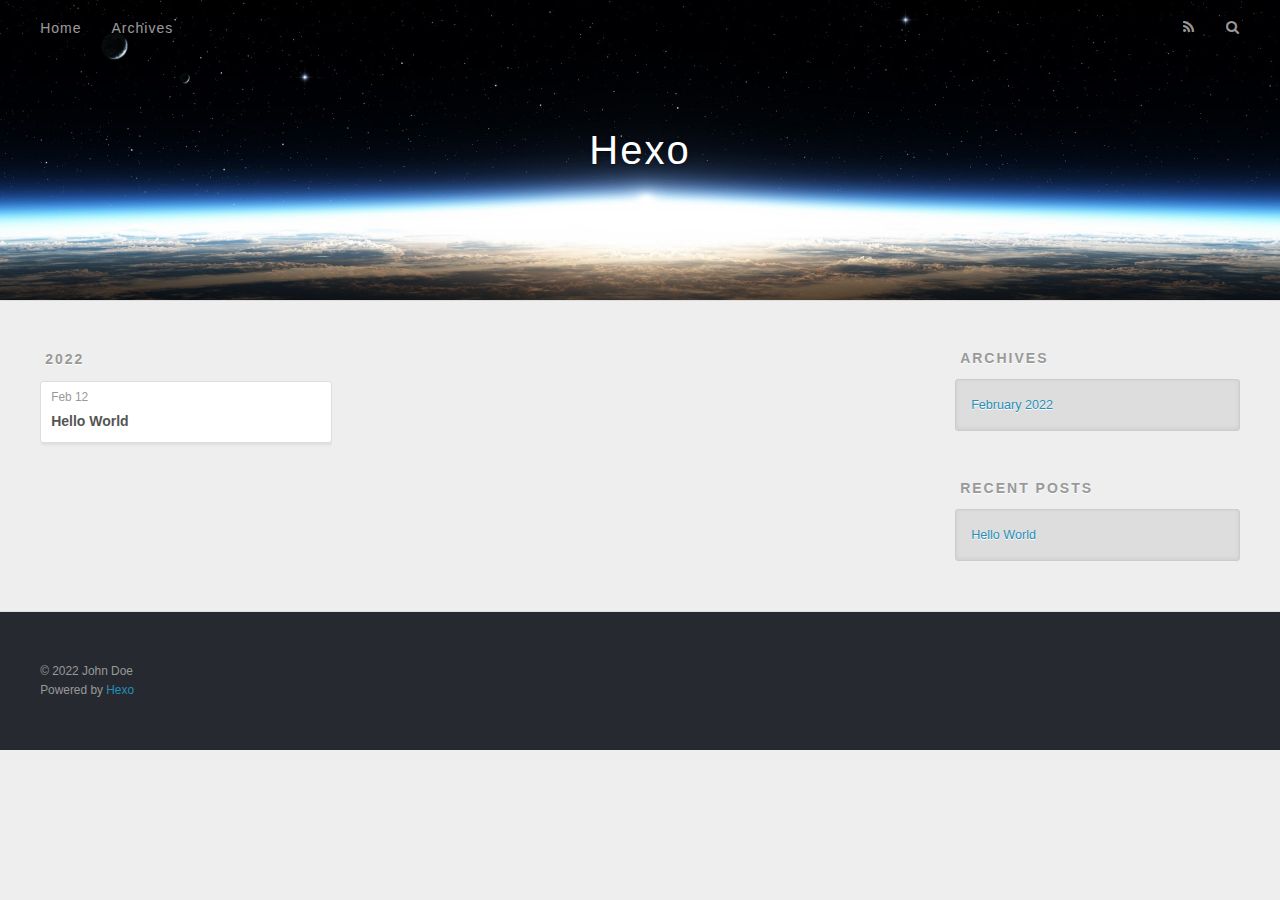
==== archives/index.html @ 9becff34 "Site updated: 2022-02-13 17:17:00" ====
<!DOCTYPE html>
<html>
<head>
  <meta charset="utf-8">
  

  
  <title>Archives | Hexo</title>
  <meta name="viewport" content="width=device-width, initial-scale=1, maximum-scale=1">
  <meta property="og:type" content="website">
<meta property="og:title" content="Hexo">
<meta property="og:url" content="https://zxfblog.cn/archives/index.html">
<meta property="og:site_name" content="Hexo">
<meta property="og:locale" content="en_US">
<meta property="article:author" content="John Doe">
<meta name="twitter:card" content="summary">
  
    <link rel="alternate" href="/atom.xml" title="Hexo" type="application/atom+xml">
  
  
    <link rel="icon" href="/favicon.png">
  
  
    <link href="//fonts.googleapis.com/css?family=Source+Code+Pro" rel="stylesheet" type="text/css">
  
  
<link rel="stylesheet" href="/css/style.css">

<meta name="generator" content="Hexo 5.4.1"></head>

<body>
  <div id="container">
    <div id="wrap">
      <header id="header">
  <div id="banner"></div>
  <div id="header-outer" class="outer">
    <div id="header-title" class="inner">
      <h1 id="logo-wrap">
        <a href="/" id="logo">Hexo</a>
      </h1>
      
    </div>
    <div id="header-inner" class="inner">
      <nav id="main-nav">
        <a id="main-nav-toggle" class="nav-icon"></a>
        
          <a class="main-nav-link" href="/">Home</a>
        
          <a class="main-nav-link" href="/archives">Archives</a>
        
      </nav>
      <nav id="sub-nav">
        
          <a id="nav-rss-link" class="nav-icon" href="/atom.xml" title="RSS Feed"></a>
        
        <a id="nav-search-btn" class="nav-icon" title="Search"></a>
      </nav>
      <div id="search-form-wrap">
        <form action="//google.com/search" method="get" accept-charset="UTF-8" class="search-form"><input type="search" name="q" class="search-form-input" placeholder="Search"><button type="submit" class="search-form-submit">&#xF002;</button><input type="hidden" name="sitesearch" value="https://zxfblog.cn"></form>
      </div>
    </div>
  </div>
</header>
      <div class="outer">
        <section id="main">
  
  
    
    
      
      
      <section class="archives-wrap">
        <div class="archive-year-wrap">
          <a href="/archives/2022" class="archive-year">2022</a>
        </div>
        <div class="archives">
    
    <article class="archive-article archive-type-post">
  <div class="archive-article-inner">
    <header class="archive-article-header">
      <a href="/2022/02/12/hello-world/" class="archive-article-date">
  <time datetime="2022-02-12T13:32:05.272Z" itemprop="datePublished">Feb 12</time>
</a>
      
  
    <h1 itemprop="name">
      <a class="archive-article-title" href="/2022/02/12/hello-world/">Hello World</a>
    </h1>
  

    </header>
  </div>
</article>
  
  
    </div></section>
  


</section>
        
          <aside id="sidebar">
  
    

  
    

  
    
  
    
  <div class="widget-wrap">
    <h3 class="widget-title">Archives</h3>
    <div class="widget">
      <ul class="archive-list"><li class="archive-list-item"><a class="archive-list-link" href="/archives/2022/02/">February 2022</a></li></ul>
    </div>
  </div>


  
    
  <div class="widget-wrap">
    <h3 class="widget-title">Recent Posts</h3>
    <div class="widget">
      <ul>
        
          <li>
            <a href="/2022/02/12/hello-world/">Hello World</a>
          </li>
        
      </ul>
    </div>
  </div>

  
</aside>
        
      </div>
      <footer id="footer">
  
  <div class="outer">
    <div id="footer-info" class="inner">
      &copy; 2022 John Doe<br>
      Powered by <a href="http://hexo.io/" target="_blank">Hexo</a>
    </div>
  </div>
</footer>
    </div>
    <nav id="mobile-nav">
  
    <a href="/" class="mobile-nav-link">Home</a>
  
    <a href="/archives" class="mobile-nav-link">Archives</a>
  
</nav>
    

<script src="//ajax.googleapis.com/ajax/libs/jquery/2.0.3/jquery.min.js"></script>


  
<link rel="stylesheet" href="/fancybox/jquery.fancybox.css">

  
<script src="/fancybox/jquery.fancybox.pack.js"></script>




<script src="/js/script.js"></script>




  </div>
</body>
</html>
---- css/style.css ----
body {
  width: 100%;
}
body:before,
body:after {
  content: "";
  display: table;
}
body:after {
  clear: both;
}
html,
body,
div,
span,
applet,
object,
iframe,
h1,
h2,
h3,
h4,
h5,
h6,
p,
blockquote,
pre,
a,
abbr,
acronym,
address,
big,
cite,
code,
del,
dfn,
em,
img,
ins,
kbd,
q,
s,
samp,
small,
strike,
strong,
sub,
sup,
tt,
var,
dl,
dt,
dd,
ol,
ul,
li,
fieldset,
form,
label,
legend,
table,
caption,
tbody,
tfoot,
thead,
tr,
th,
td {
  margin: 0;
  padding: 0;
  border: 0;
  outline: 0;
  font-weight: inherit;
  font-style: inherit;
  font-family: inherit;
  font-size: 100%;
  vertical-align: baseline;
}
body {
  line-height: 1;
  color: #000;
  background: #fff;
}
ol,
ul {
  list-style: none;
}
table {
  border-collapse: separate;
  border-spacing: 0;
  vertical-align: middle;
}
caption,
th,
td {
  text-align: left;
  font-weight: normal;
  vertical-align: middle;
}
a img {
  border: none;
}
input,
button {
  margin: 0;
  padding: 0;
}
input::-moz-focus-inner,
button::-moz-focus-inner {
  border: 0;
  padding: 0;
}
@font-face {
  font-family: FontAwesome;
  font-style: normal;
  font-weight: normal;
  src: url("fonts/fontawesome-webfont.eot?v=#4.0.3");
  src: url("fonts/fontawesome-webfont.eot?#iefix&v=#4.0.3") format("embedded-opentype"), url("fonts/fontawesome-webfont.woff?v=#4.0.3") format("woff"), url("fonts/fontawesome-webfont.ttf?v=#4.0.3") format("truetype"), url("fonts/fontawesome-webfont.svg#fontawesomeregular?v=#4.0.3") format("svg");
}
html,
body,
#container {
  height: 100%;
}
body {
  background: #eee;
  font: 14px -apple-system, BlinkMacSystemFont, "Segoe UI", "Roboto", "Oxygen", "Ubuntu", "Cantarell", "Fira Sans", "Droid Sans", "Helvetica Neue", sans-serif;
  -webkit-text-size-adjust: 100%;
}
.outer {
  max-width: 1220px;
  margin: 0 auto;
  padding: 0 20px;
}
.outer:before,
.outer:after {
  content: "";
  display: table;
}
.outer:after {
  clear: both;
}
.inner {
  display: inline;
  float: left;
  width: 98.33333333333333%;
  margin: 0 0.833333333333333%;
}
.left,
.alignleft {
  float: left;
}
.right,
.alignright {
  float: right;
}
.clear {
  clear: both;
}
#container {
  position: relative;
}
.mobile-nav-on {
  overflow: hidden;
}
#wrap {
  height: 100%;
  width: 100%;
  position: absolute;
  top: 0;
  left: 0;
  -webkit-transition: 0.2s ease-out;
  -moz-transition: 0.2s ease-out;
  -ms-transition: 0.2s ease-out;
  transition: 0.2s ease-out;
  z-index: 1;
  background: #eee;
}
.mobile-nav-on #wrap {
  left: 280px;
}
@media screen and (min-width: 768px) {
  #main {
    display: inline;
    float: left;
    width: 73.33333333333333%;
    margin: 0 0.833333333333333%;
  }
}
.article-date,
.article-category-link,
.archive-year,
.widget-title {
  text-decoration: none;
  text-transform: uppercase;
  letter-spacing: 2px;
  color: #999;
  margin-bottom: 1em;
  margin-left: 5px;
  line-height: 1em;
  text-shadow: 0 1px #fff;
  font-weight: bold;
}
.article-inner,
.archive-article-inner {
  background: #fff;
  -webkit-box-shadow: 1px 2px 3px #ddd;
  box-shadow: 1px 2px 3px #ddd;
  border: 1px solid #ddd;
  border-radius: 3px;
}
.article-entry h1,
.widget h1 {
  font-size: 2em;
}
.article-entry h2,
.widget h2 {
  font-size: 1.5em;
}
.article-entry h3,
.widget h3 {
  font-size: 1.3em;
}
.article-entry h4,
.widget h4 {
  font-size: 1.2em;
}
.article-entry h5,
.widget h5 {
  font-size: 1em;
}
.article-entry h6,
.widget h6 {
  font-size: 1em;
  color: #999;
}
.article-entry hr,
.widget hr {
  border: 1px dashed #ddd;
}
.article-entry strong,
.widget strong {
  font-weight: bold;
}
.article-entry em,
.widget em,
.article-entry cite,
.widget cite {
  font-style: italic;
}
.article-entry sup,
.widget sup,
.article-entry sub,
.widget sub {
  font-size: 0.75em;
  line-height: 0;
  position: relative;
  vertical-align: baseline;
}
.article-entry sup,
.widget sup {
  top: -0.5em;
}
.article-entry sub,
.widget sub {
  bottom: -0.2em;
}
.article-entry small,
.widget small {
  font-size: 0.85em;
}
.article-entry acronym,
.widget acronym,
.article-entry abbr,
.widget abbr {
  border-bottom: 1px dotted;
}
.article-entry ul,
.widget ul,
.article-entry ol,
.widget ol,
.article-entry dl,
.widget dl {
  margin: 0 20px;
  line-height: 1.6em;
}
.article-entry ul ul,
.widget ul ul,
.article-entry ol ul,
.widget ol ul,
.article-entry ul ol,
.widget ul ol,
.article-entry ol ol,
.widget ol ol {
  margin-top: 0;
  margin-bottom: 0;
}
.article-entry ul,
.widget ul {
  list-style: disc;
}
.article-entry ol,
.widget ol {
  list-style: decimal;
}
.article-entry dt,
.widget dt {
  font-weight: bold;
}
#header {
  height: 300px;
  position: relative;
  border-bottom: 1px solid #ddd;
}
#header:before,
#header:after {
  content: "";
  position: absolute;
  left: 0;
  right: 0;
  height: 40px;
}
#header:before {
  top: 0;
  background: -webkit-linear-gradient(rgba(0,0,0,0.2), transparent);
  background: -moz-linear-gradient(rgba(0,0,0,0.2), transparent);
  background: -ms-linear-gradient(rgba(0,0,0,0.2), transparent);
  background: linear-gradient(rgba(0,0,0,0.2), transparent);
}
#header:after {
  bottom: 0;
  background: -webkit-linear-gradient(transparent, rgba(0,0,0,0.2));
  background: -moz-linear-gradient(transparent, rgba(0,0,0,0.2));
  background: -ms-linear-gradient(transparent, rgba(0,0,0,0.2));
  background: linear-gradient(transparent, rgba(0,0,0,0.2));
}
#header-outer {
  height: 100%;
  position: relative;
}
#header-inner {
  position: relative;
  overflow: hidden;
}
#banner {
  position: absolute;
  top: 0;
  left: 0;
  width: 100%;
  height: 100%;
  background: url("images/banner.jpg") center #000;
  -webkit-background-size: cover;
  -moz-background-size: cover;
  background-size: cover;
  z-index: -1;
}
#header-title {
  text-align: center;
  height: 40px;
  position: absolute;
  top: 50%;
  left: 0;
  margin-top: -20px;
}
#logo,
#subtitle {
  text-decoration: none;
  color: #fff;
  font-weight: 300;
  text-shadow: 0 1px 4px rgba(0,0,0,0.3);
}
#logo {
  font-size: 40px;
  line-height: 40px;
  letter-spacing: 2px;
}
#subtitle {
  font-size: 16px;
  line-height: 16px;
  letter-spacing: 1px;
}
#subtitle-wrap {
  margin-top: 16px;
}
#main-nav {
  float: left;
  margin-left: -15px;
}
.nav-icon,
.main-nav-link {
  float: left;
  color: #fff;
  opacity: 0.6;
  text-decoration: none;
  text-shadow: 0 1px rgba(0,0,0,0.2);
  -webkit-transition: opacity 0.2s;
  -moz-transition: opacity 0.2s;
  -ms-transition: opacity 0.2s;
  transition: opacity 0.2s;
  display: block;
  padding: 20px 15px;
}
.nav-icon:hover,
.main-nav-link:hover {
  opacity: 1;
}
.nav-icon {
  font-family: FontAwesome;
  text-align: center;
  font-size: 14px;
  width: 14px;
  height: 14px;
  padding: 20px 15px;
  position: relative;
  cursor: pointer;
}
.main-nav-link {
  font-weight: 300;
  letter-spacing: 1px;
}
@media screen and (max-width: 479px) {
  .main-nav-link {
    display: none;
  }
}
#main-nav-toggle {
  display: none;
}
#main-nav-toggle:before {
  content: "\f0c9";
}
@media screen and (max-width: 479px) {
  #main-nav-toggle {
    display: block;
  }
}
#sub-nav {
  float: right;
  margin-right: -15px;
}
#nav-rss-link:before {
  content: "\f09e";
}
#nav-search-btn:before {
  content: "\f002";
}
#search-form-wrap {
  position: absolute;
  top: 15px;
  width: 150px;
  height: 30px;
  right: -150px;
  opacity: 0;
  -webkit-transition: 0.2s ease-out;
  -moz-transition: 0.2s ease-out;
  -ms-transition: 0.2s ease-out;
  transition: 0.2s ease-out;
}
#search-form-wrap.on {
  opacity: 1;
  right: 0;
}
@media screen and (max-width: 479px) {
  #search-form-wrap {
    width: 100%;
    right: -100%;
  }
}
.search-form {
  position: absolute;
  top: 0;
  left: 0;
  right: 0;
  background: #fff;
  padding: 5px 15px;
  border-radius: 15px;
  -webkit-box-shadow: 0 0 10px rgba(0,0,0,0.3);
  box-shadow: 0 0 10px rgba(0,0,0,0.3);
}
.search-form-input {
  border: none;
  background: none;
  color: #555;
  width: 100%;
  font: 13px -apple-system, BlinkMacSystemFont, "Segoe UI", "Roboto", "Oxygen", "Ubuntu", "Cantarell", "Fira Sans", "Droid Sans", "Helvetica Neue", sans-serif;
  outline: none;
}
.search-form-input::-webkit-search-results-decoration,
.search-form-input::-webkit-search-cancel-button {
  -webkit-appearance: none;
}
.search-form-submit {
  position: absolute;
  top: 50%;
  right: 10px;
  margin-top: -7px;
  font: 13px FontAwesome;
  border: none;
  background: none;
  color: #bbb;
  cursor: pointer;
}
.search-form-submit:hover,
.search-form-submit:focus {
  color: #777;
}
.article {
  margin: 50px 0;
}
.article-inner {
  overflow: hidden;
}
.article-meta:before,
.article-meta:after {
  content: "";
  display: table;
}
.article-meta:after {
  clear: both;
}
.article-date {
  float: left;
}
.article-category {
  float: left;
  line-height: 1em;
  color: #ccc;
  text-shadow: 0 1px #fff;
  margin-left: 8px;
}
.article-category:before {
  content: "\2022";
}
.article-category-link {
  margin: 0 12px 1em;
}
.article-header {
  padding: 20px 20px 0;
}
.article-title {
  text-decoration: none;
  font-size: 2em;
  font-weight: bold;
  color: #555;
  line-height: 1.1em;
  -webkit-transition: color 0.2s;
  -moz-transition: color 0.2s;
  -ms-transition: color 0.2s;
  transition: color 0.2s;
}
a.article-title:hover {
  color: #258fb8;
}
.article-entry {
  color: #555;
  padding: 0 20px;
}
.article-entry:before,
.article-entry:after {
  content: "";
  display: table;
}
.article-entry:after {
  clear: both;
}
.article-entry p,
.article-entry table {
  line-height: 1.6em;
  margin: 1.6em 0;
}
.article-entry h1,
.article-entry h2,
.article-entry h3,
.article-entry h4,
.article-entry h5,
.article-entry h6 {
  font-weight: bold;
}
.article-entry h1,
.article-entry h2,
.article-entry h3,
.article-entry h4,
.article-entry h5,
.article-entry h6 {
  line-height: 1.1em;
  margin: 1.1em 0;
}
.article-entry a {
  color: #258fb8;
  text-decoration: none;
}
.article-entry a:hover {
  text-decoration: underline;
}
.article-entry ul,
.article-entry ol,
.article-entry dl {
  margin-top: 1.6em;
  margin-bottom: 1.6em;
}
.article-entry img,
.article-entry video {
  max-width: 100%;
  height: auto;
  display: block;
  margin: auto;
}
.article-entry iframe {
  border: none;
}
.article-entry table {
  width: 100%;
  border-collapse: collapse;
  border-spacing: 0;
}
.article-entry th {
  font-weight: bold;
  border-bottom: 3px solid #ddd;
  padding-bottom: 0.5em;
}
.article-entry td {
  border-bottom: 1px solid #ddd;
  padding: 10px 0;
}
.article-entry blockquote {
  font-family: Georgia, "Times New Roman", serif;
  font-size: 1.4em;
  margin: 1.6em 20px;
  text-align: center;
}
.article-entry blockquote footer {
  font-size: 14px;
  margin: 1.6em 0;
  font-family: -apple-system, BlinkMacSystemFont, "Segoe UI", "Roboto", "Oxygen", "Ubuntu", "Cantarell", "Fira Sans", "Droid Sans", "Helvetica Neue", sans-serif;
}
.article-entry blockquote footer cite:before {
  content: "—";
  padding: 0 0.5em;
}
.article-entry .pullquote {
  text-align: left;
  width: 45%;
  margin: 0;
}
.article-entry .pullquote.left {
  margin-left: 0.5em;
  margin-right: 1em;
}
.article-entry .pullquote.right {
  margin-right: 0.5em;
  margin-left: 1em;
}
.article-entry .caption {
  color: #999;
  display: block;
  font-size: 0.9em;
  margin-top: 0.5em;
  position: relative;
  text-align: center;
}
.article-entry .video-container {
  position: relative;
  padding-top: 56.25%;
  height: 0;
  overflow: hidden;
}
.article-entry .video-container iframe,
.article-entry .video-container object,
.article-entry .video-container embed {
  position: absolute;
  top: 0;
  left: 0;
  width: 100%;
  height: 100%;
  margin-top: 0;
}
.article-more-link a {
  display: inline-block;
  line-height: 1em;
  padding: 6px 15px;
  border-radius: 15px;
  background: #eee;
  color: #999;
  text-shadow: 0 1px #fff;
  text-decoration: none;
}
.article-more-link a:hover {
  background: #258fb8;
  color: #fff;
  text-decoration: none;
  text-shadow: 0 1px #1e7293;
}
.article-footer {
  font-size: 0.85em;
  line-height: 1.6em;
  border-top: 1px solid #ddd;
  padding-top: 1.6em;
  margin: 0 20px 20px;
}
.article-footer:before,
.article-footer:after {
  content: "";
  display: table;
}
.article-footer:after {
  clear: both;
}
.article-footer a {
  color: #999;
  text-decoration: none;
}
.article-footer a:hover {
  color: #555;
}
.article-tag-list-item {
  float: left;
  margin-right: 10px;
}
.article-tag-list-link:before {
  content: "#";
}
.article-comment-link {
  float: right;
}
.article-comment-link:before {
  content: "\f075";
  font-family: FontAwesome;
  padding-right: 8px;
}
.article-share-link {
  cursor: pointer;
  float: right;
  margin-left: 20px;
}
.article-share-link:before {
  content: "\f064";
  font-family: FontAwesome;
  padding-right: 6px;
}
#article-nav {
  position: relative;
}
#article-nav:before,
#article-nav:after {
  content: "";
  display: table;
}
#article-nav:after {
  clear: both;
}
@media screen and (min-width: 768px) {
  #article-nav {
    margin: 50px 0;
  }
  #article-nav:before {
    width: 8px;
    height: 8px;
    position: absolute;
    top: 50%;
    left: 50%;
    margin-top: -4px;
    margin-left: -4px;
    content: "";
    border-radius: 50%;
    background: #ddd;
    -webkit-box-shadow: 0 1px 2px #fff;
    box-shadow: 0 1px 2px #fff;
  }
}
.article-nav-link-wrap {
  text-decoration: none;
  text-shadow: 0 1px #fff;
  color: #999;
  -webkit-box-sizing: border-box;
  -moz-box-sizing: border-box;
  box-sizing: border-box;
  margin-top: 50px;
  text-align: center;
  display: block;
}
.article-nav-link-wrap:hover {
  color: #555;
}
@media screen and (min-width: 768px) {
  .article-nav-link-wrap {
    width: 50%;
    margin-top: 0;
  }
}
@media screen and (min-width: 768px) {
  #article-nav-newer {
    float: left;
    text-align: right;
    padding-right: 20px;
  }
}
@media screen and (min-width: 768px) {
  #article-nav-older {
    float: right;
    text-align: left;
    padding-left: 20px;
  }
}
.article-nav-caption {
  text-transform: uppercase;
  letter-spacing: 2px;
  color: #ddd;
  line-height: 1em;
  font-weight: bold;
}
#article-nav-newer .article-nav-caption {
  margin-right: -2px;
}
.article-nav-title {
  font-size: 0.85em;
  line-height: 1.6em;
  margin-top: 0.5em;
}
.article-share-box {
  position: absolute;
  display: none;
  background: #fff;
  -webkit-box-shadow: 1px 2px 10px rgba(0,0,0,0.2);
  box-shadow: 1px 2px 10px rgba(0,0,0,0.2);
  border-radius: 3px;
  margin-left: -145px;
  overflow: hidden;
  z-index: 1;
}
.article-share-box.on {
  display: block;
}
.article-share-input {
  width: 100%;
  background: none;
  -webkit-box-sizing: border-box;
  -moz-box-sizing: border-box;
  box-sizing: border-box;
  font: 14px -apple-system, BlinkMacSystemFont, "Segoe UI", "Roboto", "Oxygen", "Ubuntu", "Cantarell", "Fira Sans", "Droid Sans", "Helvetica Neue", sans-serif;
  padding: 0 15px;
  color: #555;
  outline: none;
  border: 1px solid #ddd;
  border-radius: 3px 3px 0 0;
  height: 36px;
  line-height: 36px;
}
.article-share-links {
  background: #eee;
}
.article-share-links:before,
.article-share-links:after {
  content: "";
  display: table;
}
.article-share-links:after {
  clear: both;
}
.article-share-twitter,
.article-share-facebook,
.article-share-pinterest,
.article-share-google {
  width: 50px;
  height: 36px;
  display: block;
  float: left;
  position: relative;
  color: #999;
  text-shadow: 0 1px #fff;
}
.article-share-twitter:before,
.article-share-facebook:before,
.article-share-pinterest:before,
.article-share-google:before {
  font-size: 20px;
  font-family: FontAwesome;
  width: 20px;
  height: 20px;
  position: absolute;
  top: 50%;
  left: 50%;
  margin-top: -10px;
  margin-left: -10px;
  text-align: center;
}
.article-share-twitter:hover,
.article-share-facebook:hover,
.article-share-pinterest:hover,
.article-share-google:hover {
  color: #fff;
}
.article-share-twitter:before {
  content: "\f099";
}
.article-share-twitter:hover {
  background: #00aced;
  text-shadow: 0 1px #008abe;
}
.article-share-facebook:before {
  content: "\f09a";
}
.article-share-facebook:hover {
  background: #3b5998;
  text-shadow: 0 1px #2f477a;
}
.article-share-pinterest:before {
  content: "\f0d2";
}
.article-share-pinterest:hover {
  background: #cb2027;
  text-shadow: 0 1px #a21a1f;
}
.article-share-google:before {
  content: "\f0d5";
}
.article-share-google:hover {
  background: #dd4b39;
  text-shadow: 0 1px #be3221;
}
.article-gallery {
  background: #000;
  position: relative;
}
.article-gallery-photos {
  position: relative;
  overflow: hidden;
}
.article-gallery-img {
  display: none;
  max-width: 100%;
}
.article-gallery-img:first-child {
  display: block;
}
.article-gallery-img.loaded {
  position: absolute;
  display: block;
}
.article-gallery-img img {
  display: block;
  max-width: 100%;
  margin: 0 auto;
}
#comments {
  background: #fff;
  -webkit-box-shadow: 1px 2px 3px #ddd;
  box-shadow: 1px 2px 3px #ddd;
  padding: 20px;
  border: 1px solid #ddd;
  border-radius: 3px;
  margin: 50px 0;
}
#comments a {
  color: #258fb8;
}
.archives-wrap {
  margin: 50px 0;
}
.archives:before,
.archives:after {
  content: "";
  display: table;
}
.archives:after {
  clear: both;
}
.archive-year-wrap {
  margin-bottom: 1em;
}
.archives {
  -webkit-column-gap: 10px;
  -moz-column-gap: 10px;
  column-gap: 10px;
}
@media screen and (min-width: 480px) and (max-width: 767px) {
  .archives {
    -webkit-column-count: 2;
    -moz-column-count: 2;
    column-count: 2;
  }
}
@media screen and (min-width: 768px) {
  .archives {
    -webkit-column-count: 3;
    -moz-column-count: 3;
    column-count: 3;
  }
}
.archive-article {
  -webkit-column-break-inside: avoid;
  page-break-inside: avoid;
  overflow: hidden;
  break-inside: avoid-column;
}
.archive-article-inner {
  padding: 10px;
  margin-bottom: 15px;
}
.archive-article-title {
  text-decoration: none;
  font-weight: bold;
  color: #555;
  -webkit-transition: color 0.2s;
  -moz-transition: color 0.2s;
  -ms-transition: color 0.2s;
  transition: color 0.2s;
  line-height: 1.6em;
}
.archive-article-title:hover {
  color: #258fb8;
}
.archive-article-footer {
  margin-top: 1em;
}
.archive-article-date {
  color: #999;
  text-decoration: none;
  font-size: 0.85em;
  line-height: 1em;
  margin-bottom: 0.5em;
  display: block;
}
#page-nav {
  margin: 50px auto;
  background: #fff;
  -webkit-box-shadow: 1px 2px 3px #ddd;
  box-shadow: 1px 2px 3px #ddd;
  border: 1px solid #ddd;
  border-radius: 3px;
  text-align: center;
  color: #999;
  overflow: hidden;
}
#page-nav:before,
#page-nav:after {
  content: "";
  display: table;
}
#page-nav:after {
  clear: both;
}
#page-nav a,
#page-nav span {
  padding: 10px 20px;
  line-height: 1;
  height: 2ex;
}
#page-nav a {
  color: #999;
  text-decoration: none;
}
#page-nav a:hover {
  background: #999;
  color: #fff;
}
#page-nav .prev {
  float: left;
}
#page-nav .next {
  float: right;
}
#page-nav .page-number {
  display: inline-block;
}
@media screen and (max-width: 479px) {
  #page-nav .page-number {
    display: none;
  }
}
#page-nav .current {
  color: #555;
  font-weight: bold;
}
#page-nav .space {
  color: #ddd;
}
#footer {
  background: #262a30;
  padding: 50px 0;
  border-top: 1px solid #ddd;
  color: #999;
}
#footer a {
  color: #258fb8;
  text-decoration: none;
}
#footer a:hover {
  text-decoration: underline;
}
#footer-info {
  line-height: 1.6em;
  font-size: 0.85em;
}
.article-entry pre,
.article-entry .highlight {
  background: #2d2d2d;
  margin: 0 -20px;
  padding: 15px 20px;
  border-style: solid;
  border-color: #ddd;
  border-width: 1px 0;
  overflow: auto;
  color: #ccc;
  line-height: 22.400000000000002px;
}
.article-entry .highlight .gutter pre,
.article-entry .gist .gist-file .gist-data .line-numbers {
  color: #666;
  font-size: 0.85em;
}
.article-entry pre,
.article-entry code {
  font-family: "Source Code Pro", Consolas, Monaco, Menlo, Consolas, monospace;
}
.article-entry code {
  background: #eee;
  text-shadow: 0 1px #fff;
  padding: 0 0.3em;
}
.article-entry pre code {
  background: none;
  text-shadow: none;
  padding: 0;
}
.article-entry .highlight pre {
  border: none;
  margin: 0;
  padding: 0;
}
.article-entry .highlight table {
  margin: 0;
  width: auto;
}
.article-entry .highlight td {
  border: none;
  padding: 0;
}
.article-entry .highlight figcaption {
  font-size: 0.85em;
  color: #999;
  line-height: 1em;
  margin-bottom: 1em;
}
.article-entry .highlight figcaption:before,
.article-entry .highlight figcaption:after {
  content: "";
  display: table;
}
.article-entry .highlight figcaption:after {
  clear: both;
}
.article-entry .highlight figcaption a {
  float: right;
}
.article-entry .highlight .gutter pre {
  text-align: right;
  padding-right: 20px;
}
.article-entry .highlight .line {
  height: 22.400000000000002px;
}
.article-entry .highlight .line.marked {
  background: #515151;
}
.article-entry .gist {
  margin: 0 -20px;
  border-style: solid;
  border-color: #ddd;
  border-width: 1px 0;
  background: #2d2d2d;
  padding: 15px 20px 15px 0;
}
.article-entry .gist .gist-file {
  border: none;
  font-family: "Source Code Pro", Consolas, Monaco, Menlo, Consolas, monospace;
  margin: 0;
}
.article-entry .gist .gist-file .gist-data {
  background: none;
  border: none;
}
.article-entry .gist .gist-file .gist-data .line-numbers {
  background: none;
  border: none;
  padding: 0 20px 0 0;
}
.article-entry .gist .gist-file .gist-data .line-data {
  padding: 0 !important;
}
.article-entry .gist .gist-file .highlight {
  margin: 0;
  padding: 0;
  border: none;
}
.article-entry .gist .gist-file .gist-meta {
  background: #2d2d2d;
  color: #999;
  font: 0.85em -apple-system, BlinkMacSystemFont, "Segoe UI", "Roboto", "Oxygen", "Ubuntu", "Cantarell", "Fira Sans", "Droid Sans", "Helvetica Neue", sans-serif;
  text-shadow: 0 0;
  padding: 0;
  margin-top: 1em;
  margin-left: 20px;
}
.article-entry .gist .gist-file .gist-meta a {
  color: #258fb8;
  font-weight: normal;
}
.article-entry .gist .gist-file .gist-meta a:hover {
  text-decoration: underline;
}
pre .comment,
pre .title {
  color: #999;
}
pre .variable,
pre .attribute,
pre .tag,
pre .regexp,
pre .ruby .constant,
pre .xml .tag .title,
pre .xml .pi,
pre .xml .doctype,
pre .html .doctype,
pre .css .id,
pre .css .class,
pre .css .pseudo {
  color: #f2777a;
}
pre .number,
pre .preprocessor,
pre .built_in,
pre .literal,
pre .params,
pre .constant {
  color: #f99157;
}
pre .class,
pre .ruby .class .title,
pre .css .rules .attribute {
  color: #9c9;
}
pre .string,
pre .value,
pre .inheritance,
pre .header,
pre .ruby .symbol,
pre .xml .cdata {
  color: #9c9;
}
pre .css .hexcolor {
  color: #6cc;
}
pre .function,
pre .python .decorator,
pre .python .title,
pre .ruby .function .title,
pre .ruby .title .keyword,
pre .perl .sub,
pre .javascript .title,
pre .coffeescript .title {
  color: #69c;
}
pre .keyword,
pre .javascript .function {
  color: #c9c;
}
@media screen and (max-width: 479px) {
  #mobile-nav {
    position: absolute;
    top: 0;
    left: 0;
    width: 280px;
    height: 100%;
    background: #191919;
    border-right: 1px solid #fff;
  }
}
@media screen and (max-width: 479px) {
  .mobile-nav-link {
    display: block;
    color: #999;
    text-decoration: none;
    padding: 15px 20px;
    font-weight: bold;
  }
  .mobile-nav-link:hover {
    color: #fff;
  }
}
@media screen and (min-width: 768px) {
  #sidebar {
    display: inline;
    float: left;
    width: 23.333333333333332%;
    margin: 0 0.833333333333333%;
  }
}
.widget-wrap {
  margin: 50px 0;
}
.widget {
  color: #777;
  text-shadow: 0 1px #fff;
  background: #ddd;
  -webkit-box-shadow: 0 -1px 4px #ccc inset;
  box-shadow: 0 -1px 4px #ccc inset;
  border: 1px solid #ccc;
  padding: 15px;
  border-radius: 3px;
}
.widget a {
  color: #258fb8;
  text-decoration: none;
}
.widget a:hover {
  text-decoration: underline;
}
.widget ul ul,
.widget ol ul,
.widget dl ul,
.widget ul ol,
.widget ol ol,
.widget dl ol,
.widget ul dl,
.widget ol dl,
.widget dl dl {
  margin-left: 15px;
  list-style: disc;
}
.widget {
  line-height: 1.6em;
  word-wrap: break-word;
  font-size: 0.9em;
}
.widget ul,
.widget ol {
  list-style: none;
  margin: 0;
}
.widget ul ul,
.widget ol ul,
.widget ul ol,
.widget ol ol {
  margin: 0 20px;
}
.widget ul ul,
.widget ol ul {
  list-style: disc;
}
.widget ul ol,
.widget ol ol {
  list-style: decimal;
}
.category-list-count,
.tag-list-count,
.archive-list-count {
  padding-left: 5px;
  color: #999;
  font-size: 0.85em;
}
.category-list-count:before,
.tag-list-count:before,
.archive-list-count:before {
  content: "(";
}
.category-list-count:after,
.tag-list-count:after,
.archive-list-count:after {
  content: ")";
}
.tagcloud a {
  margin-right: 5px;
  display: inline-block;
}
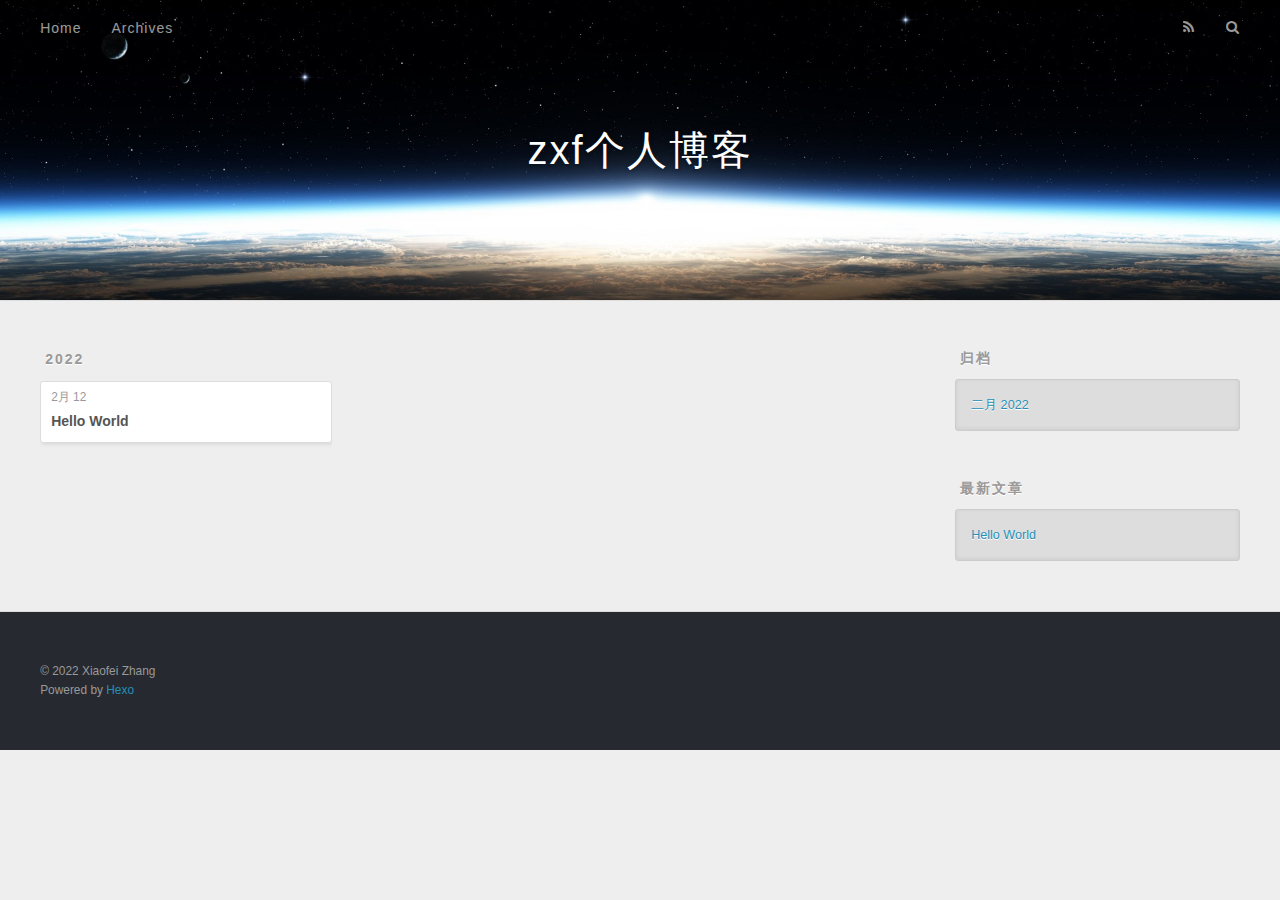
==== commit 5fbed977: "Site updated: 2022-02-13 17:35:58" ====
--- a/archives/index.html
+++ b/archives/index.html
@@ -5,17 +5,19 @@
   
 
   
-  <title>Archives | Hexo</title>
+  <title>归档 | zxf个人博客</title>
   <meta name="viewport" content="width=device-width, initial-scale=1, maximum-scale=1">
-  <meta property="og:type" content="website">
-<meta property="og:title" content="Hexo">
+  <meta name="description" content="hello,every body!">
+<meta property="og:type" content="website">
+<meta property="og:title" content="zxf个人博客">
 <meta property="og:url" content="https://zxfblog.cn/archives/index.html">
-<meta property="og:site_name" content="Hexo">
-<meta property="og:locale" content="en_US">
-<meta property="article:author" content="John Doe">
+<meta property="og:site_name" content="zxf个人博客">
+<meta property="og:description" content="hello,every body!">
+<meta property="og:locale" content="zh_CN">
+<meta property="article:author" content="Xiaofei Zhang">
 <meta name="twitter:card" content="summary">
   
-    <link rel="alternate" href="/atom.xml" title="Hexo" type="application/atom+xml">
+    <link rel="alternate" href="/atom.xml" title="zxf个人博客" type="application/atom+xml">
   
   
     <link rel="icon" href="/favicon.png">
@@ -36,7 +38,7 @@
   <div id="header-outer" class="outer">
     <div id="header-title" class="inner">
       <h1 id="logo-wrap">
-        <a href="/" id="logo">Hexo</a>
+        <a href="/" id="logo">zxf个人博客</a>
       </h1>
       
     </div>
@@ -53,7 +55,7 @@
         
           <a id="nav-rss-link" class="nav-icon" href="/atom.xml" title="RSS Feed"></a>
         
-        <a id="nav-search-btn" class="nav-icon" title="Search"></a>
+        <a id="nav-search-btn" class="nav-icon" title="搜索"></a>
       </nav>
       <div id="search-form-wrap">
         <form action="//google.com/search" method="get" accept-charset="UTF-8" class="search-form"><input type="search" name="q" class="search-form-input" placeholder="Search"><button type="submit" class="search-form-submit">&#xF002;</button><input type="hidden" name="sitesearch" value="https://zxfblog.cn"></form>
@@ -79,7 +81,7 @@
   <div class="archive-article-inner">
     <header class="archive-article-header">
       <a href="/2022/02/12/hello-world/" class="archive-article-date">
-  <time datetime="2022-02-12T13:32:05.272Z" itemprop="datePublished">Feb 12</time>
+  <time datetime="2022-02-12T13:32:05.272Z" itemprop="datePublished">2月 12</time>
 </a>
       
   
@@ -111,9 +113,9 @@
   
     
   <div class="widget-wrap">
-    <h3 class="widget-title">Archives</h3>
+    <h3 class="widget-title">归档</h3>
     <div class="widget">
-      <ul class="archive-list"><li class="archive-list-item"><a class="archive-list-link" href="/archives/2022/02/">February 2022</a></li></ul>
+      <ul class="archive-list"><li class="archive-list-item"><a class="archive-list-link" href="/archives/2022/02/">二月 2022</a></li></ul>
     </div>
   </div>
 
@@ -121,7 +123,7 @@
   
     
   <div class="widget-wrap">
-    <h3 class="widget-title">Recent Posts</h3>
+    <h3 class="widget-title">最新文章</h3>
     <div class="widget">
       <ul>
         
@@ -141,7 +143,7 @@
   
   <div class="outer">
     <div id="footer-info" class="inner">
-      &copy; 2022 John Doe<br>
+      &copy; 2022 Xiaofei Zhang<br>
       Powered by <a href="http://hexo.io/" target="_blank">Hexo</a>
     </div>
   </div>
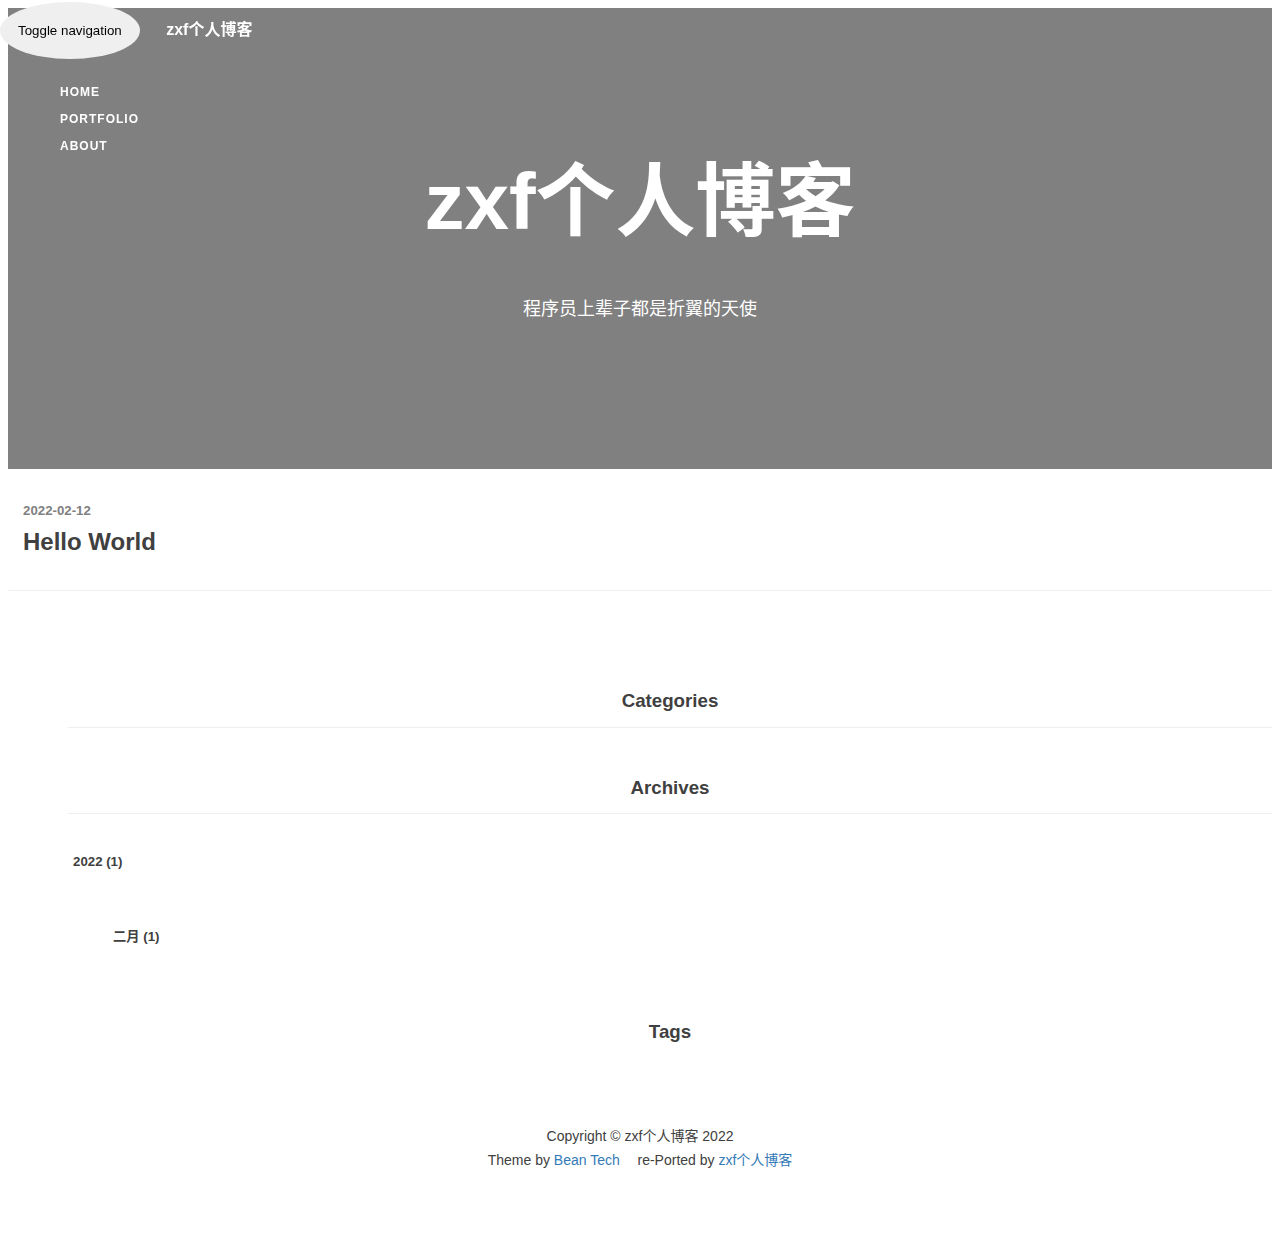
==== commit 8fba5873: "Site updated: 2022-02-13 18:25:57" ====
--- a/archives/index.html
+++ b/archives/index.html
@@ -1,180 +1,301 @@
-<!DOCTYPE html>
-<html>
+<!doctype html>
+<html lang="en">
+
+<!-- Head -->
+<!doctype html>
+<html lang="en">
 <head>
-  <meta charset="utf-8">
-  
-
-  
-  <title>归档 | zxf个人博客</title>
-  <meta name="viewport" content="width=device-width, initial-scale=1, maximum-scale=1">
-  <meta name="description" content="hello,every body!">
-<meta property="og:type" content="website">
-<meta property="og:title" content="zxf个人博客">
-<meta property="og:url" content="https://zxfblog.cn/archives/index.html">
-<meta property="og:site_name" content="zxf个人博客">
-<meta property="og:description" content="hello,every body!">
-<meta property="og:locale" content="zh_CN">
-<meta property="article:author" content="Xiaofei Zhang">
-<meta name="twitter:card" content="summary">
-  
-    <link rel="alternate" href="/atom.xml" title="zxf个人博客" type="application/atom+xml">
-  
-  
-    <link rel="icon" href="/favicon.png">
-  
-  
-    <link href="//fonts.googleapis.com/css?family=Source+Code+Pro" rel="stylesheet" type="text/css">
-  
-  
+    <meta charset="UTF-8">
+    <meta name="viewport"
+          content="width=device-width, user-scalable=no, initial-scale=1.0, maximum-scale=1.0, minimum-scale=1.0">
+    <meta http-equiv="X-UA-Compatible" content="ie=edge">
+    <meta name="description" content="hello,every body!">
+    <meta name="keyword" content="">
+    <link rel="shortcut icon" href="">
+
+    
+
+    <title>
+        
+        zxf个人博客
+    </title>
+
+    <!-- Bootstrap Core CSS -->
+    <link rel="stylesheet" href="https://cdn.staticfile.org/twitter-bootstrap/3.3.7/css/bootstrap.min.css">
+
+    <!-- Custom Fonts -->
+    <link rel="stylesheet" href="https://cdn.staticfile.org/font-awesome/4.7.0/css/font-awesome.min.css">
+
+    <!-- Plugin CSS -->
+
+
+    <!-- Custom CSS -->
+    <!-- ↓这是stylus文件 -->
+    
 <link rel="stylesheet" href="/css/style.css">
 
+    
+<link rel="stylesheet" href="/css/home.css">
+
+    
+<link rel="stylesheet" href="/css/highlight.css">
+
+    
+<link rel="stylesheet" href="/css/toc.css">
+
+
+
 <meta name="generator" content="Hexo 5.4.1"></head>
+<body></body>
+
 
 <body>
-  <div id="container">
-    <div id="wrap">
-      <header id="header">
-  <div id="banner"></div>
-  <div id="header-outer" class="outer">
-    <div id="header-title" class="inner">
-      <h1 id="logo-wrap">
-        <a href="/" id="logo">zxf个人博客</a>
-      </h1>
-      
-    </div>
-    <div id="header-inner" class="inner">
-      <nav id="main-nav">
-        <a id="main-nav-toggle" class="nav-icon"></a>
-        
-          <a class="main-nav-link" href="/">Home</a>
-        
-          <a class="main-nav-link" href="/archives">Archives</a>
-        
-      </nav>
-      <nav id="sub-nav">
-        
-          <a id="nav-rss-link" class="nav-icon" href="/atom.xml" title="RSS Feed"></a>
-        
-        <a id="nav-search-btn" class="nav-icon" title="搜索"></a>
-      </nav>
-      <div id="search-form-wrap">
-        <form action="//google.com/search" method="get" accept-charset="UTF-8" class="search-form"><input type="search" name="q" class="search-form-input" placeholder="Search"><button type="submit" class="search-form-submit">&#xF002;</button><input type="hidden" name="sitesearch" value="https://zxfblog.cn"></form>
-      </div>
-    </div>
-  </div>
+
+<!-- Header -->
+<!-- Post Header -->
+<style type="text/css">
+    header.intro-header {
+     background-image: url('/');
+        /*page*/
+    
+    }
+</style>
+
+<header class="intro-header">
+    <div class="container">
+        <div class="row">
+            <div class="col-lg-8 col-lg-offset-2 col-md-10 col-md-offset-1">
+                <!-- 文章 -->
+                
+                <div class="site-heading">
+                    <h1>zxf个人博客</h1>
+                    <!--<hr class="small">-->
+                    <span class="subheading">程序员上辈子都是折翼的天使</span>
+                </div>
+                
+
+            </div>
+        </div>
+    </div>
 </header>
-      <div class="outer">
-        <section id="main">
-  
-  
-    
-    
-      
-      
-      <section class="archives-wrap">
-        <div class="archive-year-wrap">
-          <a href="/archives/2022" class="archive-year">2022</a>
-        </div>
-        <div class="archives">
-    
-    <article class="archive-article archive-type-post">
-  <div class="archive-article-inner">
-    <header class="archive-article-header">
-      <a href="/2022/02/12/hello-world/" class="archive-article-date">
-  <time datetime="2022-02-12T13:32:05.272Z" itemprop="datePublished">2月 12</time>
-</a>
-      
-  
-    <h1 itemprop="name">
-      <a class="archive-article-title" href="/2022/02/12/hello-world/">Hello World</a>
-    </h1>
-  
-
-    </header>
-  </div>
-</article>
-  
-  
-    </div></section>
-  
-
-
-</section>
-        
-          <aside id="sidebar">
-  
-    
-
-  
-    
-
-  
-    
-  
-    
-  <div class="widget-wrap">
-    <h3 class="widget-title">归档</h3>
-    <div class="widget">
-      <ul class="archive-list"><li class="archive-list-item"><a class="archive-list-link" href="/archives/2022/02/">二月 2022</a></li></ul>
-    </div>
-  </div>
-
-
-  
-    
-  <div class="widget-wrap">
-    <h3 class="widget-title">最新文章</h3>
-    <div class="widget">
-      <ul>
-        
-          <li>
-            <a href="/2022/02/12/hello-world/">Hello World</a>
-          </li>
-        
-      </ul>
-    </div>
-  </div>
-
-  
-</aside>
-        
-      </div>
-      <footer id="footer">
-  
-  <div class="outer">
-    <div id="footer-info" class="inner">
-      &copy; 2022 Xiaofei Zhang<br>
-      Powered by <a href="http://hexo.io/" target="_blank">Hexo</a>
-    </div>
-  </div>
+
+<!-- Nav -->
+<!-- Navigation -->
+<nav class="navbar navbar-default navbar-custom navbar-fixed-top">
+    <div class="container-fluid">
+        <!-- Brand and toggle get grouped for better mobile display -->
+        <div class="navbar-header page-scroll">
+            <button type="button" class="navbar-toggle">
+                <span class="sr-only">Toggle navigation</span>
+                <span class="icon-bar"></span>
+                <span class="icon-bar"></span>
+                <span class="icon-bar"></span>
+            </button>
+            <a class="navbar-brand" href="/">zxf个人博客</a>
+        </div>
+
+        <!-- Collect the nav links, forms, and other content for toggling -->
+        <!-- Known Issue, found by Hux:
+            <nav>'s height woule be hold on by its content.
+            so, when navbar scale out, the <nav> will cover tags.
+            also mask any touch event of tags, unfortunately.
+        -->
+        <div id="huxblog_navbar">
+            <div class="navbar-collapse">
+                <ul class="nav navbar-nav navbar-right">
+                    
+                    <li><a href="/">Home</a></li>
+                    
+                    <li><a href="/portfolio">Portfolio</a></li>
+                    
+                    <li><a href="/about">About</a></li>
+                    
+                </ul>
+            </div>
+        </div>
+        <!-- /.navbar-collapse -->
+    </div>
+    <!-- /.container -->
+</nav>
+
+<!-- Content -->
+<div class="container">
+    <div class="row">
+        <!-- Post Container -->
+        <div class="
+                col-lg-8 col-lg-offset-1
+                col-md-8 col-md-offset-1
+                col-sm-12
+                col-xs-12
+                post-container
+            ">
+
+            
+
+            <div class=" post-list">
+                <div class="layout-top">
+                    <h5 class="post-subtitle">
+                        2022-02-12 <i class="fa fa-bookmark"></i>
+                    </h5>
+                </div>
+                <div class="layout-bottom">
+                    <div class="post-content-container">
+                        <a href="/2022/02/12/hello-world/">
+                            <h2 class="post-title">Hello World</h2>
+                        </a>
+
+                        <div class="post-list-tags">
+                            <span><i class="fa fa-tag"></i></span>
+                            
+                        </div>
+                    </div>
+                </div>
+            </div>
+
+            
+
+            <!-- Pager -->
+            <ul class="pager">
+    
+    
+</ul>
+
+        </div>
+
+        <!-- Sidebar -->
+        <!-- Sidebar container-->
+<div class="col-lg-3 col-lg-offset-0 col-md-3 col-md-offset-0 col-sm-12 col-xs-12 sidebar-container">
+    <div class="bs-docs-sidebar">
+
+        <!-- categoryWidget -->
+        <div class="categoryWidget">
+            <h3 style="text-align: center;">Categories</h3>
+            <div id="accordion">
+                <!-- 分组 -->
+                
+
+                
+            </div>
+
+        </div>
+
+        <!-- archiveWidget -->
+        <div class="archiveWidget">
+            <h3 style="text-align: center;">Archives</h3>
+
+            <div id="archive">
+                
+
+                
+                <div class="panel">
+                    <div class="archive">
+                        <span><i class="fa fa-angle-double-right"></i></span>
+                        <a class="archiveName" data-archive="2022archive" data-toggle="collapse"
+                           data-parent="#accordion"
+                           data-target="#2022archive"
+                           href="/archives/2022/">
+                            <h5>2022 (1)</h5>
+                        </a>
+                    </div>
+                    <div class="collapse" id="/archives/2022/">
+                        <ul>
+                            
+                            
+                            
+                            
+                            
+                            
+                            <li>
+                                <span><i class="fa fa-angle-right"></i></span>
+                                <a class="archiveName" data-parchive="2022archive"
+                                   data-archive="202202archive"
+                                   href="/archives/2022/02/">
+                                    <h5>二月
+                                        (1)</h5>
+                                </a>
+                            </li>
+                            
+                            
+                            
+                            
+                            
+                            
+                            
+                            
+                            
+                            
+                            
+                            
+                            
+                            
+                            
+                            
+                            
+                            
+                            
+                            
+                            
+                            
+                        </ul>
+                    </div>
+                </div>
+
+                
+            </div>
+        </div>
+
+        <!-- tagWidget -->
+        <div class="tagWidget"
+             style="margin-top: 55px;">
+            <h3 style="text-align: center;">Tags</h3>
+            <div class="tag">
+
+                
+            </div>
+
+        </div>
+    </div>
+</div>
+    </div>
+</div>
+
+<!-- Footer -->
+<!-- Footer -->
+<footer>
+    <div class="container">
+        <div class="row">
+            <div class="col-lg-8 col-lg-offset-2 col-md-10 col-md-offset-1">
+                <ul class="list-inline text-center">
+                
+
+                </ul>
+                <p class="copyright text-muted">
+                    Copyright &copy; zxf个人博客 2022
+                    <br>
+                    Theme by <a target="_blank" rel="noopener" href="http://beantech.org/">Bean Tech</a>
+                    <span style="display: inline-block; margin: 0 5px;">
+                        <i class="fa fa-heart"></i>
+                    </span> 
+                    re-Ported by <a href="https://zxfblog.cn">zxf个人博客</a>
+                </p>
+            </div>
+        </div>
+    </div>
 </footer>
-    </div>
-    <nav id="mobile-nav">
-  
-    <a href="/" class="mobile-nav-link">Home</a>
-  
-    <a href="/archives" class="mobile-nav-link">Archives</a>
-  
-</nav>
-    
-
-<script src="//ajax.googleapis.com/ajax/libs/jquery/2.0.3/jquery.min.js"></script>
-
-
-  
-<link rel="stylesheet" href="/fancybox/jquery.fancybox.css">
-
-  
-<script src="/fancybox/jquery.fancybox.pack.js"></script>
-
-
-
+
+<!-- jQuery -->
+<script src="https://cdn.staticfile.org/jquery/2.2.4/jquery.min.js"></script>
+
+<!-- Bootstrap Core JavaScript -->
+<script src="https://cdn.staticfile.org/twitter-bootstrap/3.3.7/js/bootstrap.min.js"></script>
+
+<!-- Custom Theme JavaScript -->
 
 <script src="/js/script.js"></script>
 
 
 
 
-  </div>
+
 </body>
 </html>--- a/css/style.css
+++ b/css/style.css
@@ -1,1374 +1,624 @@
 body {
-  width: 100%;
-}
-body:before,
-body:after {
-  content: "";
-  display: table;
-}
-body:after {
-  clear: both;
-}
-html,
-body,
-div,
-span,
-applet,
-object,
-iframe,
+    /*font: 300 1.2em/1.8 PingFang SC, Lantinghei SC, Microsoft Yahei, Hiragino Sans GB, Microsoft Sans Serif, WenQuanYi Micro Hei, sans-serif;*/
+    font-family: -apple-system, "Helvetica Neue", "Arial", "PingFang SC", "Hiragino Sans GB", "STHeiti", "Microsoft YaHei", "Microsoft JhengHei", "Source Han Sans SC", "Noto Sans CJK SC", "Source Han Sans CN", "Noto Sans SC", "Source Han Sans TC", "Noto Sans CJK TC", "WenQuanYi Micro Hei", SimSun, sans-serif;
+    line-height: 1.7;
+    font-size: 16px;
+    color: #404040;
+    overflow-x: hidden;
+}
+
+ul, ol {
+    list-style: none;
+}
+
 h1,
 h2,
 h3,
 h4,
 h5,
-h6,
-p,
-blockquote,
-pre,
-a,
-abbr,
-acronym,
-address,
-big,
-cite,
-code,
-del,
-dfn,
-em,
-img,
-ins,
-kbd,
-q,
-s,
-samp,
-small,
-strike,
-strong,
-sub,
-sup,
-tt,
-var,
-dl,
-dt,
-dd,
-ol,
-ul,
-li,
-fieldset,
-form,
-label,
-legend,
-table,
-caption,
-tbody,
-tfoot,
-thead,
-tr,
-th,
-td {
-  margin: 0;
-  padding: 0;
-  border: 0;
-  outline: 0;
-  font-weight: inherit;
-  font-style: inherit;
-  font-family: inherit;
-  font-size: 100%;
-  vertical-align: baseline;
-}
-body {
-  line-height: 1;
-  color: #000;
-  background: #fff;
-}
-ol,
-ul {
-  list-style: none;
-}
-table {
-  border-collapse: separate;
-  border-spacing: 0;
-  vertical-align: middle;
-}
-caption,
-th,
-td {
-  text-align: left;
-  font-weight: normal;
-  vertical-align: middle;
-}
-a img {
-  border: none;
-}
-input,
-button {
-  margin: 0;
-  padding: 0;
-}
-input::-moz-focus-inner,
-button::-moz-focus-inner {
-  border: 0;
-  padding: 0;
-}
-@font-face {
-  font-family: FontAwesome;
-  font-style: normal;
-  font-weight: normal;
-  src: url("fonts/fontawesome-webfont.eot?v=#4.0.3");
-  src: url("fonts/fontawesome-webfont.eot?#iefix&v=#4.0.3") format("embedded-opentype"), url("fonts/fontawesome-webfont.woff?v=#4.0.3") format("woff"), url("fonts/fontawesome-webfont.ttf?v=#4.0.3") format("truetype"), url("fonts/fontawesome-webfont.svg#fontawesomeregular?v=#4.0.3") format("svg");
-}
-html,
-body,
-#container {
-  height: 100%;
-}
-body {
-  background: #eee;
-  font: 14px -apple-system, BlinkMacSystemFont, "Segoe UI", "Roboto", "Oxygen", "Ubuntu", "Cantarell", "Fira Sans", "Droid Sans", "Helvetica Neue", sans-serif;
-  -webkit-text-size-adjust: 100%;
-}
-.outer {
-  max-width: 1220px;
-  margin: 0 auto;
-  padding: 0 20px;
-}
-.outer:before,
-.outer:after {
-  content: "";
-  display: table;
-}
-.outer:after {
-  clear: both;
-}
-.inner {
-  display: inline;
-  float: left;
-  width: 98.33333333333333%;
-  margin: 0 0.833333333333333%;
-}
-.left,
-.alignleft {
-  float: left;
-}
-.right,
-.alignright {
-  float: right;
-}
-.clear {
-  clear: both;
-}
-#container {
-  position: relative;
-}
-.mobile-nav-on {
-  overflow: hidden;
-}
-#wrap {
-  height: 100%;
-  width: 100%;
-  position: absolute;
-  top: 0;
-  left: 0;
-  -webkit-transition: 0.2s ease-out;
-  -moz-transition: 0.2s ease-out;
-  -ms-transition: 0.2s ease-out;
-  transition: 0.2s ease-out;
-  z-index: 1;
-  background: #eee;
-}
-.mobile-nav-on #wrap {
-  left: 280px;
-}
-@media screen and (min-width: 768px) {
-  #main {
-    display: inline;
-    float: left;
-    width: 73.33333333333333%;
-    margin: 0 0.833333333333333%;
-  }
-}
-.article-date,
-.article-category-link,
-.archive-year,
-.widget-title {
-  text-decoration: none;
-  text-transform: uppercase;
-  letter-spacing: 2px;
-  color: #999;
-  margin-bottom: 1em;
-  margin-left: 5px;
-  line-height: 1em;
-  text-shadow: 0 1px #fff;
-  font-weight: bold;
-}
-.article-inner,
-.archive-article-inner {
-  background: #fff;
-  -webkit-box-shadow: 1px 2px 3px #ddd;
-  box-shadow: 1px 2px 3px #ddd;
-  border: 1px solid #ddd;
-  border-radius: 3px;
-}
-.article-entry h1,
-.widget h1 {
-  font-size: 2em;
-}
-.article-entry h2,
-.widget h2 {
-  font-size: 1.5em;
-}
-.article-entry h3,
-.widget h3 {
-  font-size: 1.3em;
-}
-.article-entry h4,
-.widget h4 {
-  font-size: 1.2em;
-}
-.article-entry h5,
-.widget h5 {
-  font-size: 1em;
-}
-.article-entry h6,
-.widget h6 {
-  font-size: 1em;
-  color: #999;
-}
-.article-entry hr,
-.widget hr {
-  border: 1px dashed #ddd;
-}
-.article-entry strong,
-.widget strong {
-  font-weight: bold;
-}
-.article-entry em,
-.widget em,
-.article-entry cite,
-.widget cite {
-  font-style: italic;
-}
-.article-entry sup,
-.widget sup,
-.article-entry sub,
-.widget sub {
-  font-size: 0.75em;
-  line-height: 0;
-  position: relative;
-  vertical-align: baseline;
-}
-.article-entry sup,
-.widget sup {
-  top: -0.5em;
-}
-.article-entry sub,
-.widget sub {
-  bottom: -0.2em;
-}
-.article-entry small,
-.widget small {
-  font-size: 0.85em;
-}
-.article-entry acronym,
-.widget acronym,
-.article-entry abbr,
-.widget abbr {
-  border-bottom: 1px dotted;
-}
-.article-entry ul,
-.widget ul,
-.article-entry ol,
-.widget ol,
-.article-entry dl,
-.widget dl {
-  margin: 0 20px;
-  line-height: 1.6em;
-}
-.article-entry ul ul,
-.widget ul ul,
-.article-entry ol ul,
-.widget ol ul,
-.article-entry ul ol,
-.widget ul ol,
-.article-entry ol ol,
-.widget ol ol {
-  margin-top: 0;
-  margin-bottom: 0;
-}
-.article-entry ul,
-.widget ul {
-  list-style: disc;
-}
-.article-entry ol,
-.widget ol {
-  list-style: decimal;
-}
-.article-entry dt,
-.widget dt {
-  font-weight: bold;
-}
-#header {
-  height: 300px;
-  position: relative;
-  border-bottom: 1px solid #ddd;
-}
-#header:before,
-#header:after {
-  content: "";
-  position: absolute;
-  left: 0;
-  right: 0;
-  height: 40px;
-}
-#header:before {
-  top: 0;
-  background: -webkit-linear-gradient(rgba(0,0,0,0.2), transparent);
-  background: -moz-linear-gradient(rgba(0,0,0,0.2), transparent);
-  background: -ms-linear-gradient(rgba(0,0,0,0.2), transparent);
-  background: linear-gradient(rgba(0,0,0,0.2), transparent);
-}
-#header:after {
-  bottom: 0;
-  background: -webkit-linear-gradient(transparent, rgba(0,0,0,0.2));
-  background: -moz-linear-gradient(transparent, rgba(0,0,0,0.2));
-  background: -ms-linear-gradient(transparent, rgba(0,0,0,0.2));
-  background: linear-gradient(transparent, rgba(0,0,0,0.2));
-}
-#header-outer {
-  height: 100%;
-  position: relative;
-}
-#header-inner {
-  position: relative;
-  overflow: hidden;
-}
-#banner {
-  position: absolute;
-  top: 0;
-  left: 0;
-  width: 100%;
-  height: 100%;
-  background: url("images/banner.jpg") center #000;
-  -webkit-background-size: cover;
-  -moz-background-size: cover;
-  background-size: cover;
-  z-index: -1;
-}
-#header-title {
-  text-align: center;
-  height: 40px;
-  position: absolute;
-  top: 50%;
-  left: 0;
-  margin-top: -20px;
-}
-#logo,
-#subtitle {
-  text-decoration: none;
-  color: #fff;
-  font-weight: 300;
-  text-shadow: 0 1px 4px rgba(0,0,0,0.3);
-}
-#logo {
-  font-size: 40px;
-  line-height: 40px;
-  letter-spacing: 2px;
-}
-#subtitle {
-  font-size: 16px;
-  line-height: 16px;
-  letter-spacing: 1px;
-}
-#subtitle-wrap {
-  margin-top: 16px;
-}
-#main-nav {
-  float: left;
-  margin-left: -15px;
-}
-.nav-icon,
-.main-nav-link {
-  float: left;
-  color: #fff;
-  opacity: 0.6;
-  text-decoration: none;
-  text-shadow: 0 1px rgba(0,0,0,0.2);
-  -webkit-transition: opacity 0.2s;
-  -moz-transition: opacity 0.2s;
-  -ms-transition: opacity 0.2s;
-  transition: opacity 0.2s;
-  display: block;
-  padding: 20px 15px;
-}
-.nav-icon:hover,
-.main-nav-link:hover {
-  opacity: 1;
-}
-.nav-icon {
-  font-family: FontAwesome;
-  text-align: center;
-  font-size: 14px;
-  width: 14px;
-  height: 14px;
-  padding: 20px 15px;
-  position: relative;
-  cursor: pointer;
-}
-.main-nav-link {
-  font-weight: 300;
-  letter-spacing: 1px;
-}
-@media screen and (max-width: 479px) {
-  .main-nav-link {
-    display: none;
-  }
-}
-#main-nav-toggle {
-  display: none;
-}
-#main-nav-toggle:before {
-  content: "\f0c9";
-}
-@media screen and (max-width: 479px) {
-  #main-nav-toggle {
+h6 {
+    /* Hux learn from
+       *     TypeIsBeautiful,
+       *     [This Post](http://zhuanlan.zhihu.com/ibuick/20186806) etc.
+       */
+    font-family: -apple-system, "Helvetica Neue", "Arial", "PingFang SC", "Hiragino Sans GB", "STHeiti", "Microsoft YaHei", "Microsoft JhengHei", "Source Han Sans SC", "Noto Sans CJK SC", "Source Han Sans CN", "Noto Sans SC", "Source Han Sans TC", "Noto Sans CJK TC", "WenQuanYi Micro Hei", SimSun, sans-serif;
+    line-height: 1.7;
+    line-height: 1.1;
+    font-weight: bold;
+}
+
+a {
+    color: #404040;
+    text-decoration: none;
+}
+
+a:hover,
+a:focus, a.active {
+    color: rgb(230, 97, 140);
+    text-decoration: none;
+}
+
+/*-------------------------------------------header------------------------------*/
+.intro-header {
+    background: no-repeat center center;
+    background-color: #808080;
+    background-attachment: scroll;
+    -webkit-background-size: cover;
+    -moz-background-size: cover;
+    background-size: cover;
+    -o-background-size: cover;
+    margin-bottom: 0px;
+    /* modify by Yu-Hsuan Yen */
+}
+
+@media only screen and (min-width: 768px) {
+    .intro-header {
+        margin-bottom: 20px;
+        /* response on desktop */
+    }
+}
+
+.intro-header .site-heading,
+.intro-header .post-heading,
+.intro-header .page-heading {
+    padding: 85px 0 55px;
+    color: white;
+}
+
+@media only screen and (min-width: 768px) {
+    .intro-header .site-heading,
+    .intro-header .post-heading,
+    .intro-header .page-heading {
+        padding: 150px 0;
+    }
+}
+
+.intro-header .site-heading {
+    padding: 95px 0 70px;
+}
+
+@media only screen and (min-width: 768px) {
+    .intro-header .site-heading {
+        padding: 150px 0;
+    }
+}
+
+.intro-header .site-heading,
+.intro-header .page-heading {
+    text-align: center;
+}
+
+.intro-header .site-heading h1,
+.intro-header .page-heading h1 {
+    margin-top: 0;
+    font-size: 50px;
+}
+
+.intro-header .site-heading .subheading,
+.intro-header .page-heading .subheading {
+    /* Hux learn from
+       *     TypeIsBeautiful,
+       *     [This Post](http://zhuanlan.zhihu.com/ibuick/20186806) etc.
+       */
+    font-family: -apple-system, "Helvetica Neue", "Arial", "PingFang SC", "Hiragino Sans GB", "STHeiti", "Microsoft YaHei", "Microsoft JhengHei", "Source Han Sans SC", "Noto Sans CJK SC", "Source Han Sans CN", "Noto Sans SC", "Source Han Sans TC", "Noto Sans CJK TC", "WenQuanYi Micro Hei", SimSun, sans-serif;
+    line-height: 1.7;
+    font-size: 18px;
+    line-height: 1.1;
     display: block;
-  }
-}
-#sub-nav {
-  float: right;
-  margin-right: -15px;
-}
-#nav-rss-link:before {
-  content: "\f09e";
-}
-#nav-search-btn:before {
-  content: "\f002";
-}
-#search-form-wrap {
-  position: absolute;
-  top: 15px;
-  width: 150px;
-  height: 30px;
-  right: -150px;
-  opacity: 0;
-  -webkit-transition: 0.2s ease-out;
-  -moz-transition: 0.2s ease-out;
-  -ms-transition: 0.2s ease-out;
-  transition: 0.2s ease-out;
-}
-#search-form-wrap.on {
-  opacity: 1;
-  right: 0;
-}
-@media screen and (max-width: 479px) {
-  #search-form-wrap {
-    width: 100%;
-    right: -100%;
-  }
-}
-.search-form {
-  position: absolute;
-  top: 0;
-  left: 0;
-  right: 0;
-  background: #fff;
-  padding: 5px 15px;
-  border-radius: 15px;
-  -webkit-box-shadow: 0 0 10px rgba(0,0,0,0.3);
-  box-shadow: 0 0 10px rgba(0,0,0,0.3);
-}
-.search-form-input {
-  border: none;
-  background: none;
-  color: #555;
-  width: 100%;
-  font: 13px -apple-system, BlinkMacSystemFont, "Segoe UI", "Roboto", "Oxygen", "Ubuntu", "Cantarell", "Fira Sans", "Droid Sans", "Helvetica Neue", sans-serif;
-  outline: none;
-}
-.search-form-input::-webkit-search-results-decoration,
-.search-form-input::-webkit-search-cancel-button {
-  -webkit-appearance: none;
-}
-.search-form-submit {
-  position: absolute;
-  top: 50%;
-  right: 10px;
-  margin-top: -7px;
-  font: 13px FontAwesome;
-  border: none;
-  background: none;
-  color: #bbb;
-  cursor: pointer;
-}
-.search-form-submit:hover,
-.search-form-submit:focus {
-  color: #777;
-}
-.article {
-  margin: 50px 0;
-}
-.article-inner {
-  overflow: hidden;
-}
-.article-meta:before,
-.article-meta:after {
-  content: "";
-  display: table;
-}
-.article-meta:after {
-  clear: both;
-}
-.article-date {
-  float: left;
-}
-.article-category {
-  float: left;
-  line-height: 1em;
-  color: #ccc;
-  text-shadow: 0 1px #fff;
-  margin-left: 8px;
-}
-.article-category:before {
-  content: "\2022";
-}
-.article-category-link {
-  margin: 0 12px 1em;
-}
-.article-header {
-  padding: 20px 20px 0;
-}
-.article-title {
-  text-decoration: none;
-  font-size: 2em;
-  font-weight: bold;
-  color: #555;
-  line-height: 1.1em;
-  -webkit-transition: color 0.2s;
-  -moz-transition: color 0.2s;
-  -ms-transition: color 0.2s;
-  transition: color 0.2s;
-}
-a.article-title:hover {
-  color: #258fb8;
-}
-.article-entry {
-  color: #555;
-  padding: 0 20px;
-}
-.article-entry:before,
-.article-entry:after {
-  content: "";
-  display: table;
-}
-.article-entry:after {
-  clear: both;
-}
-.article-entry p,
-.article-entry table {
-  line-height: 1.6em;
-  margin: 1.6em 0;
-}
-.article-entry h1,
-.article-entry h2,
-.article-entry h3,
-.article-entry h4,
-.article-entry h5,
-.article-entry h6 {
-  font-weight: bold;
-}
-.article-entry h1,
-.article-entry h2,
-.article-entry h3,
-.article-entry h4,
-.article-entry h5,
-.article-entry h6 {
-  line-height: 1.1em;
-  margin: 1.1em 0;
-}
-.article-entry a {
-  color: #258fb8;
-  text-decoration: none;
-}
-.article-entry a:hover {
-  text-decoration: underline;
-}
-.article-entry ul,
-.article-entry ol,
-.article-entry dl {
-  margin-top: 1.6em;
-  margin-bottom: 1.6em;
-}
-.article-entry img,
-.article-entry video {
-  max-width: 100%;
-  height: auto;
-  display: block;
-  margin: auto;
-}
-.article-entry iframe {
-  border: none;
-}
-.article-entry table {
-  width: 100%;
-  border-collapse: collapse;
-  border-spacing: 0;
-}
-.article-entry th {
-  font-weight: bold;
-  border-bottom: 3px solid #ddd;
-  padding-bottom: 0.5em;
-}
-.article-entry td {
-  border-bottom: 1px solid #ddd;
-  padding: 10px 0;
-}
-.article-entry blockquote {
-  font-family: Georgia, "Times New Roman", serif;
-  font-size: 1.4em;
-  margin: 1.6em 20px;
-  text-align: center;
-}
-.article-entry blockquote footer {
-  font-size: 14px;
-  margin: 1.6em 0;
-  font-family: -apple-system, BlinkMacSystemFont, "Segoe UI", "Roboto", "Oxygen", "Ubuntu", "Cantarell", "Fira Sans", "Droid Sans", "Helvetica Neue", sans-serif;
-}
-.article-entry blockquote footer cite:before {
-  content: "—";
-  padding: 0 0.5em;
-}
-.article-entry .pullquote {
-  text-align: left;
-  width: 45%;
-  margin: 0;
-}
-.article-entry .pullquote.left {
-  margin-left: 0.5em;
-  margin-right: 1em;
-}
-.article-entry .pullquote.right {
-  margin-right: 0.5em;
-  margin-left: 1em;
-}
-.article-entry .caption {
-  color: #999;
-  display: block;
-  font-size: 0.9em;
-  margin-top: 0.5em;
-  position: relative;
-  text-align: center;
-}
-.article-entry .video-container {
-  position: relative;
-  padding-top: 56.25%;
-  height: 0;
-  overflow: hidden;
-}
-.article-entry .video-container iframe,
-.article-entry .video-container object,
-.article-entry .video-container embed {
-  position: absolute;
-  top: 0;
-  left: 0;
-  width: 100%;
-  height: 100%;
-  margin-top: 0;
-}
-.article-more-link a {
-  display: inline-block;
-  line-height: 1em;
-  padding: 6px 15px;
-  border-radius: 15px;
-  background: #eee;
-  color: #999;
-  text-shadow: 0 1px #fff;
-  text-decoration: none;
-}
-.article-more-link a:hover {
-  background: #258fb8;
-  color: #fff;
-  text-decoration: none;
-  text-shadow: 0 1px #1e7293;
-}
-.article-footer {
-  font-size: 0.85em;
-  line-height: 1.6em;
-  border-top: 1px solid #ddd;
-  padding-top: 1.6em;
-  margin: 0 20px 20px;
-}
-.article-footer:before,
-.article-footer:after {
-  content: "";
-  display: table;
-}
-.article-footer:after {
-  clear: both;
-}
-.article-footer a {
-  color: #999;
-  text-decoration: none;
-}
-.article-footer a:hover {
-  color: #555;
-}
-.article-tag-list-item {
-  float: left;
-  margin-right: 10px;
-}
-.article-tag-list-link:before {
-  content: "#";
-}
-.article-comment-link {
-  float: right;
-}
-.article-comment-link:before {
-  content: "\f075";
-  font-family: FontAwesome;
-  padding-right: 8px;
-}
-.article-share-link {
-  cursor: pointer;
-  float: right;
-  margin-left: 20px;
-}
-.article-share-link:before {
-  content: "\f064";
-  font-family: FontAwesome;
-  padding-right: 6px;
-}
-#article-nav {
-  position: relative;
-}
-#article-nav:before,
-#article-nav:after {
-  content: "";
-  display: table;
-}
-#article-nav:after {
-  clear: both;
-}
-@media screen and (min-width: 768px) {
-  #article-nav {
-    margin: 50px 0;
-  }
-  #article-nav:before {
-    width: 8px;
-    height: 8px;
-    position: absolute;
-    top: 50%;
-    left: 50%;
-    margin-top: -4px;
-    margin-left: -4px;
-    content: "";
-    border-radius: 50%;
-    background: #ddd;
-    -webkit-box-shadow: 0 1px 2px #fff;
-    box-shadow: 0 1px 2px #fff;
-  }
-}
-.article-nav-link-wrap {
-  text-decoration: none;
-  text-shadow: 0 1px #fff;
-  color: #999;
-  -webkit-box-sizing: border-box;
-  -moz-box-sizing: border-box;
-  box-sizing: border-box;
-  margin-top: 50px;
-  text-align: center;
-  display: block;
-}
-.article-nav-link-wrap:hover {
-  color: #555;
-}
-@media screen and (min-width: 768px) {
-  .article-nav-link-wrap {
-    width: 50%;
-    margin-top: 0;
-  }
-}
-@media screen and (min-width: 768px) {
-  #article-nav-newer {
-    float: left;
-    text-align: right;
-    padding-right: 20px;
-  }
-}
-@media screen and (min-width: 768px) {
-  #article-nav-older {
-    float: right;
-    text-align: left;
-    padding-left: 20px;
-  }
-}
-.article-nav-caption {
-  text-transform: uppercase;
-  letter-spacing: 2px;
-  color: #ddd;
-  line-height: 1em;
-  font-weight: bold;
-}
-#article-nav-newer .article-nav-caption {
-  margin-right: -2px;
-}
-.article-nav-title {
-  font-size: 0.85em;
-  line-height: 1.6em;
-  margin-top: 0.5em;
-}
-.article-share-box {
-  position: absolute;
-  display: none;
-  background: #fff;
-  -webkit-box-shadow: 1px 2px 10px rgba(0,0,0,0.2);
-  box-shadow: 1px 2px 10px rgba(0,0,0,0.2);
-  border-radius: 3px;
-  margin-left: -145px;
-  overflow: hidden;
-  z-index: 1;
-}
-.article-share-box.on {
-  display: block;
-}
-.article-share-input {
-  width: 100%;
-  background: none;
-  -webkit-box-sizing: border-box;
-  -moz-box-sizing: border-box;
-  box-sizing: border-box;
-  font: 14px -apple-system, BlinkMacSystemFont, "Segoe UI", "Roboto", "Oxygen", "Ubuntu", "Cantarell", "Fira Sans", "Droid Sans", "Helvetica Neue", sans-serif;
-  padding: 0 15px;
-  color: #555;
-  outline: none;
-  border: 1px solid #ddd;
-  border-radius: 3px 3px 0 0;
-  height: 36px;
-  line-height: 36px;
-}
-.article-share-links {
-  background: #eee;
-}
-.article-share-links:before,
-.article-share-links:after {
-  content: "";
-  display: table;
-}
-.article-share-links:after {
-  clear: both;
-}
-.article-share-twitter,
-.article-share-facebook,
-.article-share-pinterest,
-.article-share-google {
-  width: 50px;
-  height: 36px;
-  display: block;
-  float: left;
-  position: relative;
-  color: #999;
-  text-shadow: 0 1px #fff;
-}
-.article-share-twitter:before,
-.article-share-facebook:before,
-.article-share-pinterest:before,
-.article-share-google:before {
-  font-size: 20px;
-  font-family: FontAwesome;
-  width: 20px;
-  height: 20px;
-  position: absolute;
-  top: 50%;
-  left: 50%;
-  margin-top: -10px;
-  margin-left: -10px;
-  text-align: center;
-}
-.article-share-twitter:hover,
-.article-share-facebook:hover,
-.article-share-pinterest:hover,
-.article-share-google:hover {
-  color: #fff;
-}
-.article-share-twitter:before {
-  content: "\f099";
-}
-.article-share-twitter:hover {
-  background: #00aced;
-  text-shadow: 0 1px #008abe;
-}
-.article-share-facebook:before {
-  content: "\f09a";
-}
-.article-share-facebook:hover {
-  background: #3b5998;
-  text-shadow: 0 1px #2f477a;
-}
-.article-share-pinterest:before {
-  content: "\f0d2";
-}
-.article-share-pinterest:hover {
-  background: #cb2027;
-  text-shadow: 0 1px #a21a1f;
-}
-.article-share-google:before {
-  content: "\f0d5";
-}
-.article-share-google:hover {
-  background: #dd4b39;
-  text-shadow: 0 1px #be3221;
-}
-.article-gallery {
-  background: #000;
-  position: relative;
-}
-.article-gallery-photos {
-  position: relative;
-  overflow: hidden;
-}
-.article-gallery-img {
-  display: none;
-  max-width: 100%;
-}
-.article-gallery-img:first-child {
-  display: block;
-}
-.article-gallery-img.loaded {
-  position: absolute;
-  display: block;
-}
-.article-gallery-img img {
-  display: block;
-  max-width: 100%;
-  margin: 0 auto;
-}
-#comments {
-  background: #fff;
-  -webkit-box-shadow: 1px 2px 3px #ddd;
-  box-shadow: 1px 2px 3px #ddd;
-  padding: 20px;
-  border: 1px solid #ddd;
-  border-radius: 3px;
-  margin: 50px 0;
-}
-#comments a {
-  color: #258fb8;
-}
-.archives-wrap {
-  margin: 50px 0;
-}
-.archives:before,
-.archives:after {
-  content: "";
-  display: table;
-}
-.archives:after {
-  clear: both;
-}
-.archive-year-wrap {
-  margin-bottom: 1em;
-}
-.archives {
-  -webkit-column-gap: 10px;
-  -moz-column-gap: 10px;
-  column-gap: 10px;
-}
-@media screen and (min-width: 480px) and (max-width: 767px) {
-  .archives {
-    -webkit-column-count: 2;
-    -moz-column-count: 2;
-    column-count: 2;
-  }
-}
-@media screen and (min-width: 768px) {
-  .archives {
-    -webkit-column-count: 3;
-    -moz-column-count: 3;
-    column-count: 3;
-  }
-}
-.archive-article {
-  -webkit-column-break-inside: avoid;
-  page-break-inside: avoid;
-  overflow: hidden;
-  break-inside: avoid-column;
-}
-.archive-article-inner {
-  padding: 10px;
-  margin-bottom: 15px;
-}
-.archive-article-title {
-  text-decoration: none;
-  font-weight: bold;
-  color: #555;
-  -webkit-transition: color 0.2s;
-  -moz-transition: color 0.2s;
-  -ms-transition: color 0.2s;
-  transition: color 0.2s;
-  line-height: 1.6em;
-}
-.archive-article-title:hover {
-  color: #258fb8;
-}
-.archive-article-footer {
-  margin-top: 1em;
-}
-.archive-article-date {
-  color: #999;
-  text-decoration: none;
-  font-size: 0.85em;
-  line-height: 1em;
-  margin-bottom: 0.5em;
-  display: block;
-}
-#page-nav {
-  margin: 50px auto;
-  background: #fff;
-  -webkit-box-shadow: 1px 2px 3px #ddd;
-  box-shadow: 1px 2px 3px #ddd;
-  border: 1px solid #ddd;
-  border-radius: 3px;
-  text-align: center;
-  color: #999;
-  overflow: hidden;
-}
-#page-nav:before,
-#page-nav:after {
-  content: "";
-  display: table;
-}
-#page-nav:after {
-  clear: both;
-}
-#page-nav a,
-#page-nav span {
-  padding: 10px 20px;
-  line-height: 1;
-  height: 2ex;
-}
-#page-nav a {
-  color: #999;
-  text-decoration: none;
-}
-#page-nav a:hover {
-  background: #999;
-  color: #fff;
-}
-#page-nav .prev {
-  float: left;
-}
-#page-nav .next {
-  float: right;
-}
-#page-nav .page-number {
-  display: inline-block;
-}
-@media screen and (max-width: 479px) {
-  #page-nav .page-number {
-    display: none;
-  }
-}
-#page-nav .current {
-  color: #555;
-  font-weight: bold;
-}
-#page-nav .space {
-  color: #ddd;
-}
-#footer {
-  background: #262a30;
-  padding: 50px 0;
-  border-top: 1px solid #ddd;
-  color: #999;
-}
-#footer a {
-  color: #258fb8;
-  text-decoration: none;
-}
-#footer a:hover {
-  text-decoration: underline;
-}
-#footer-info {
-  line-height: 1.6em;
-  font-size: 0.85em;
-}
-.article-entry pre,
-.article-entry .highlight {
-  background: #2d2d2d;
-  margin: 0 -20px;
-  padding: 15px 20px;
-  border-style: solid;
-  border-color: #ddd;
-  border-width: 1px 0;
-  overflow: auto;
-  color: #ccc;
-  line-height: 22.400000000000002px;
-}
-.article-entry .highlight .gutter pre,
-.article-entry .gist .gist-file .gist-data .line-numbers {
-  color: #666;
-  font-size: 0.85em;
-}
-.article-entry pre,
-.article-entry code {
-  font-family: "Source Code Pro", Consolas, Monaco, Menlo, Consolas, monospace;
-}
-.article-entry code {
-  background: #eee;
-  text-shadow: 0 1px #fff;
-  padding: 0 0.3em;
-}
-.article-entry pre code {
-  background: none;
-  text-shadow: none;
-  padding: 0;
-}
-.article-entry .highlight pre {
-  border: none;
-  margin: 0;
-  padding: 0;
-}
-.article-entry .highlight table {
-  margin: 0;
-  width: auto;
-}
-.article-entry .highlight td {
-  border: none;
-  padding: 0;
-}
-.article-entry .highlight figcaption {
-  font-size: 0.85em;
-  color: #999;
-  line-height: 1em;
-  margin-bottom: 1em;
-}
-.article-entry .highlight figcaption:before,
-.article-entry .highlight figcaption:after {
-  content: "";
-  display: table;
-}
-.article-entry .highlight figcaption:after {
-  clear: both;
-}
-.article-entry .highlight figcaption a {
-  float: right;
-}
-.article-entry .highlight .gutter pre {
-  text-align: right;
-  padding-right: 20px;
-}
-.article-entry .highlight .line {
-  height: 22.400000000000002px;
-}
-.article-entry .highlight .line.marked {
-  background: #515151;
-}
-.article-entry .gist {
-  margin: 0 -20px;
-  border-style: solid;
-  border-color: #ddd;
-  border-width: 1px 0;
-  background: #2d2d2d;
-  padding: 15px 20px 15px 0;
-}
-.article-entry .gist .gist-file {
-  border: none;
-  font-family: "Source Code Pro", Consolas, Monaco, Menlo, Consolas, monospace;
-  margin: 0;
-}
-.article-entry .gist .gist-file .gist-data {
-  background: none;
-  border: none;
-}
-.article-entry .gist .gist-file .gist-data .line-numbers {
-  background: none;
-  border: none;
-  padding: 0 20px 0 0;
-}
-.article-entry .gist .gist-file .gist-data .line-data {
-  padding: 0 !important;
-}
-.article-entry .gist .gist-file .highlight {
-  margin: 0;
-  padding: 0;
-  border: none;
-}
-.article-entry .gist .gist-file .gist-meta {
-  background: #2d2d2d;
-  color: #999;
-  font: 0.85em -apple-system, BlinkMacSystemFont, "Segoe UI", "Roboto", "Oxygen", "Ubuntu", "Cantarell", "Fira Sans", "Droid Sans", "Helvetica Neue", sans-serif;
-  text-shadow: 0 0;
-  padding: 0;
-  margin-top: 1em;
-  margin-left: 20px;
-}
-.article-entry .gist .gist-file .gist-meta a {
-  color: #258fb8;
-  font-weight: normal;
-}
-.article-entry .gist .gist-file .gist-meta a:hover {
-  text-decoration: underline;
-}
-pre .comment,
-pre .title {
-  color: #999;
-}
-pre .variable,
-pre .attribute,
-pre .tag,
-pre .regexp,
-pre .ruby .constant,
-pre .xml .tag .title,
-pre .xml .pi,
-pre .xml .doctype,
-pre .html .doctype,
-pre .css .id,
-pre .css .class,
-pre .css .pseudo {
-  color: #f2777a;
-}
-pre .number,
-pre .preprocessor,
-pre .built_in,
-pre .literal,
-pre .params,
-pre .constant {
-  color: #f99157;
-}
-pre .class,
-pre .ruby .class .title,
-pre .css .rules .attribute {
-  color: #9c9;
-}
-pre .string,
-pre .value,
-pre .inheritance,
-pre .header,
-pre .ruby .symbol,
-pre .xml .cdata {
-  color: #9c9;
-}
-pre .css .hexcolor {
-  color: #6cc;
-}
-pre .function,
-pre .python .decorator,
-pre .python .title,
-pre .ruby .function .title,
-pre .ruby .title .keyword,
-pre .perl .sub,
-pre .javascript .title,
-pre .coffeescript .title {
-  color: #69c;
-}
-pre .keyword,
-pre .javascript .function {
-  color: #c9c;
-}
-@media screen and (max-width: 479px) {
-  #mobile-nav {
+    font-weight: 300;
+    margin: 10px 0 0;
+}
+
+@media only screen and (min-width: 768px) {
+    .intro-header .site-heading h1,
+    .intro-header .page-heading h1 {
+        font-size: 80px;
+    }
+}
+
+.intro-header .post-heading h1 {
+    font-size: 30px;
+    margin-bottom: 24px;
+}
+
+.intro-header .post-heading .subheading,
+.intro-header .post-heading .meta {
+    line-height: 1.1;
+    display: block;
+}
+
+.intro-header .post-heading .subheading {
+    /* Hux learn from
+       *     TypeIsBeautiful,
+       *     [This Post](http://zhuanlan.zhihu.com/ibuick/20186806) etc.
+       */
+    font-family: -apple-system, "Helvetica Neue", "Arial", "PingFang SC", "Hiragino Sans GB", "STHeiti", "Microsoft YaHei", "Microsoft JhengHei", "Source Han Sans SC", "Noto Sans CJK SC", "Source Han Sans CN", "Noto Sans SC", "Source Han Sans TC", "Noto Sans CJK TC", "WenQuanYi Micro Hei", SimSun, sans-serif;
+    line-height: 1.7;
+    font-size: 17px;
+    line-height: 1.4;
+    font-weight: normal;
+    margin: 10px 0 30px;
+    margin-top: -5px;
+}
+
+.intro-header .post-heading .meta {
+    font-family: 'Lora', 'Times New Roman', serif;
+    font-style: italic;
+    font-weight: 300;
+    font-size: 18px;
+}
+
+.intro-header .post-heading .meta a {
+    color: white;
+}
+
+@media only screen and (min-width: 768px) {
+    .intro-header .post-heading h1 {
+        font-size: 55px;
+    }
+
+    .intro-header .post-heading .subheading {
+        font-size: 30px;
+    }
+
+    .intro-header .post-heading .meta {
+        font-size: 20px;
+    }
+}
+
+/*-----------------------------nav-----------------------------------*/
+@media only screen and (max-width: 767px) {
+    .navbar-default .navbar-collapse {
+        border: none;
+        background: #fff;
+        box-shadow: 0px 5px 10px 2px rgba(0, 0, 0, 0.2);
+        box-shadow: rgba(0, 0, 0, 0.118) 0px 1px 6px, rgba(0, 0, 0, 0.239) 0px 1px 4px;
+        border-radius: 2px;
+        width: 170px;
+        float: right;
+        margin: 0px;
+    }
+
+    #huxblog_navbar {
+        opacity: 0;
+        transform: scaleX(0);
+        transform-origin: top right;
+        transition: all 0.25s cubic-bezier(0.23, 1, 0.32, 1);
+        -webkit-transform: scaleX(0);
+        -webkit-transform-origin: top right;
+        -webkit-transition: all 0.25s cubic-bezier(0.23, 1, 0.32, 1);
+    }
+
+    #huxblog_navbar a {
+        font-size: 13px;
+        line-height: 28px;
+    }
+
+    #huxblog_navbar .navbar-collapse {
+        height: 0px;
+        transform: scaleY(0);
+        transform-origin: top right;
+        transition: transform 500ms cubic-bezier(0.23, 1, 0.32, 1);
+        -webkit-transform: scaleY(0);
+        -webkit-transform-origin: top right;
+        -webkit-transition: -webkit-transform 500ms cubic-bezier(0.23, 1, 0.32, 1);
+    }
+
+    #huxblog_navbar li {
+        opacity: 0;
+        transition: opacity 450ms cubic-bezier(0.23, 1, 0.32, 1) 205ms;
+        -webkit-transition: opacity 450ms cubic-bezier(0.23, 1, 0.32, 1) 205ms;
+    }
+
+    #huxblog_navbar.in {
+        transform: scaleX(1);
+        -webkit-transform: scaleX(1);
+        opacity: 1;
+    }
+
+    #huxblog_navbar.in .navbar-collapse {
+        transform: scaleY(1);
+        -webkit-transform: scaleY(1);
+    }
+
+    #huxblog_navbar.in li {
+        opacity: 1;
+    }
+}
+
+.navbar-custom {
+    background: none;
+    border: none;
     position: absolute;
     top: 0;
     left: 0;
-    width: 280px;
-    height: 100%;
-    background: #191919;
-    border-right: 1px solid #fff;
-  }
-}
-@media screen and (max-width: 479px) {
-  .mobile-nav-link {
+    width: 100%;
+    z-index: 3 /* Hux learn from
+     *     TypeIsBeautiful,
+     *     [This Post](http://zhuanlan.zhihu.com/ibuick/20186806) etc.
+     */;
+    font-family: -apple-system, "Helvetica Neue", "Arial", "PingFang SC", "Hiragino Sans GB", "STHeiti", "Microsoft YaHei", "Microsoft JhengHei", "Source Han Sans SC", "Noto Sans CJK SC", "Source Han Sans CN", "Noto Sans SC", "Source Han Sans TC", "Noto Sans CJK TC", "WenQuanYi Micro Hei", SimSun, sans-serif;
+    line-height: 1.7;
+}
+
+.navbar-custom .navbar-brand {
+    font-weight: 800;
+    color: #fff;
+    height: 56px;
+    line-height: 25px;
+}
+
+.navbar-custom .navbar-brand:hover {
+    color: rgba(255, 255, 255, 0.8);
+}
+
+.navbar-custom .nav li a {
+    text-transform: uppercase;
+    font-size: 12px;
+    line-height: 20px;
+    font-weight: 800;
+    letter-spacing: 1px;
+}
+
+.navbar-custom .nav li a:active {
+    background: rgba(0, 0, 0, 0.12);
+}
+
+@media only screen and (min-width: 768px) {
+    .navbar-custom {
+        background: transparent;
+        border-bottom: 1px solid transparent;
+    }
+
+    .navbar-custom body {
+        font-size: 20px;
+    }
+
+    .navbar-custom .navbar-brand {
+        color: #fff;
+        padding: 20px;
+        line-height: 20px;
+    }
+
+    .navbar-custom .navbar-brand:hover,
+    .navbar-custom .navbar-brand:focus {
+        color: rgba(255, 255, 255, 0.8);
+    }
+
+    .navbar-custom .nav li a {
+        color: #fff;
+        padding: 20px;
+    }
+
+    .navbar-custom .nav li a:hover,
+    .navbar-custom .nav li a:focus {
+        color: rgba(255, 255, 255, 0.8);
+    }
+
+    .navbar-custom .nav li a:active {
+        background: none;
+    }
+}
+
+@media only screen and (min-width: 1170px) {
+    .navbar-custom {
+        -webkit-transition: background-color 0.3s;
+        -moz-transition: background-color 0.3s;
+        transition: background-color 0.3s;
+        /* Force Hardware Acceleration in WebKit */
+        -webkit-transform: translate3d(0, 0, 0);
+        -moz-transform: translate3d(0, 0, 0);
+        -ms-transform: translate3d(0, 0, 0);
+        -o-transform: translate3d(0, 0, 0);
+        transform: translate3d(0, 0, 0);
+        -webkit-backface-visibility: hidden;
+        backface-visibility: hidden;
+    }
+
+    .navbar-custom.is-fixed {
+        /* when the user scrolls down, we hide the header right above the viewport */
+        position: fixed;
+        top: -61px;
+        background-color: rgba(255, 255, 255, 0.9);
+        border-bottom: 1px solid #f2f2f2;
+        -webkit-transition: -webkit-transform 0.3s;
+        -moz-transition: -moz-transform 0.3s;
+        transition: transform 0.3s;
+    }
+
+    .navbar-custom.is-fixed .navbar-brand {
+        color: #404040;
+    }
+
+    .navbar-custom.is-fixed .navbar-brand:hover,
+    .navbar-custom.is-fixed .navbar-brand:focus {
+        color: rgb(230, 97, 140);
+    }
+
+    .navbar-custom.is-fixed .nav li a {
+        color: #404040;
+    }
+
+    .navbar-custom.is-fixed .nav li a:hover,
+    .navbar-custom.is-fixed .nav li a:focus {
+        color: rgb(230, 97, 140);
+    }
+
+    .navbar-custom.is-visible {
+        /* if the user changes the scrolling direction, we show the header */
+        -webkit-transform: translate3d(0, 100%, 0);
+        -moz-transform: translate3d(0, 100%, 0);
+        -ms-transform: translate3d(0, 100%, 0);
+        -o-transform: translate3d(0, 100%, 0);
+        transform: translate3d(0, 100%, 0);
+    }
+}
+
+.navbar-default .navbar-toggle:focus,
+.navbar-default .navbar-toggle:hover {
+    background-color: inherit;
+}
+
+.navbar-default .navbar-toggle:active {
+    background-color: rgba(255, 255, 255, 0.25);
+}
+
+.navbar-default .navbar-toggle {
+    border-color: transparent;
+    padding: 19px 16px;
+    margin-top: 2px;
+    margin-right: 2px;
+    margin-bottom: 2px;
+    border-radius: 50%;
+}
+
+.navbar-default .navbar-toggle .icon-bar {
+    width: 18px;
+    border-radius: 0px;
+    background-color: #fff;
+}
+
+.navbar-default .navbar-toggle .icon-bar + .icon-bar {
+    margin-top: 3px;
+}
+
+/*-------------------------footer-----------------------------------*/
+footer {
+    font-size: 20px;
+    padding: 50px 0 65px;
+}
+
+footer .list-inline {
+    margin: 0;
+    padding: 0;
+}
+
+footer .copyright {
+    font-size: 14px;
+    text-align: center;
+    margin-bottom: 0;
+}
+
+footer .copyright a {
+    color: #337ab7;
+}
+
+footer .copyright a:hover,
+footer .copyright a:focus {
+    color: rgb(230, 97, 140);
+}
+
+.page-fullscreen footer {
+    position: absolute;
+    width: 100%;
+    bottom: 0;
+    padding-bottom: 20px;
+    opacity: 0.6;
+    color: #fff;
+}
+
+.page-fullscreen footer .copyright {
+    color: #fff;
+}
+
+.page-fullscreen footer .copyright a {
+    color: #fff;
+}
+
+.page-fullscreen footer .copyright a:hover {
+    color: #ddd;
+}
+
+/*------------------------tags------------------------*/
+.tags {
+    margin-top: 15px;
+}
+
+.tags a,
+.tags .tag {
+    display: inline-block;
+    border: 1px solid rgba(255, 255, 255, 0.8);
+    border-radius: 999em;
+    padding: 0 10px;
+    color: #ffffff;
+    line-height: 24px;
+    font-size: 12px;
+    text-decoration: none;
+    margin: 0 1px;
+    margin-bottom: 6px;
+}
+
+.tags a:hover,
+.tags .tag:hover,
+.tags a:active,
+.tags .tag:active {
+    color: white;
+    border-color: white;
+    background-color: rgba(255, 255, 255, 0.4);
+    text-decoration: none;
+}
+
+@media only screen and (min-width: 768px) {
+    .tags a,
+    .tags .tag {
+        margin-right: 5px;
+    }
+}
+
+/*-----------------------首页------------------------------*/
+
+.post-container .tags a {
+    color: gray;
+    border-color: gray
+}
+
+.post-container .tags a:hover,
+.post-container .tags a:active {
+    color: rgb(230, 97, 140);
+    border-color: rgb(230, 97, 140);
+}
+
+.post-container .post-preview a {
+    color: #404040;
+}
+
+.post-container .post-preview a:hover,
+.post-container .post-preview a:focus {
+    text-decoration: none;
+    color: rgb(230, 97, 140);
+}
+
+/*-----------------------分页------------------------------*/
+.pager li > a {
+    border-radius: 999em;
+}
+
+/*-----------------------分类widget------------------------*/
+
+.categoryWidget {
+    margin-top: 100px;
+    padding-left: 40px;
+}
+
+.categoryWidget h3 {
+    border-bottom: 1px solid #eee;
+    padding-bottom: 15px;
+}
+
+.categoryWidget .panel {
+    box-shadow: none;
+    margin-bottom: 0;
+    border: none;
+}
+
+.categoryWidget .categoryName {
+    display: inline-block;
+    margin-left: 5px;
+}
+
+.categoryWidget .categoryCount {
+    display: inline-block;
+    color: rgb(230, 97, 140);
+    margin-left: 10px;
+}
+
+/*-----------------------归档widget------------------------*/
+.archiveWidget {
+    margin-top: 50px;
+    padding-left: 40px;
+}
+
+.archiveWidget h3 {
+    border-bottom: 1px solid #eee;
+    padding-bottom: 15px;
+}
+
+.archiveWidget .panel {
+    box-shadow: none;
+    margin-bottom: 0;
+    border: none;
+}
+
+.archiveWidget .archiveName {
+    display: inline-block;
+    margin-left: 5px;
+}
+
+.archiveWidget .archiveCount {
+    display: inline-block;
+    color: rgb(230, 97, 140);
+    margin-left: 10px;
+}
+
+
+
+/*-----------------------标签widget------------------------*/
+.tagWidget {
+    margin-top: 50px;
+    padding-left: 40px;
+}
+
+.tagWidget a {
+    display: inline-block;
+    color: #fff;
+    background: #ccc;
+    padding: 2px 5px;
+    margin: 2px;
+    border-radius: 2px;
+}
+
+.tagWidget a:hover, .tagWidget a.active {
+    color: rgb(230, 97, 140);
+    border-color: rgb(230, 97, 140);
+}
+
+
+
+/*-----------------------列表页------------------------*/
+.post-list {
+    margin-top: 0px;
+    border-radius: 2px;
+    padding: 15px;
+    border-bottom: 1px solid rgb(238, 238, 238);
+}
+
+.post-container .post-list a {
+    color: #404040;
+}
+
+.post-container .post-list a:hover,
+.post-container .post-list a:focus {
+    text-decoration: none;
+    color: rgb(230, 97, 140);
+}
+
+.post-list .post-list-tags span, .post-list .post-list-tags a {
+    color: grey;
+}
+
+.post-list .post-list-tags a:hover {
+    color: rgb(230, 97, 140);
+}
+
+
+
+/*-----------------------内容------------------------*/
+.post-container img {
     display: block;
-    color: #999;
-    text-decoration: none;
-    padding: 15px 20px;
-    font-weight: bold;
-  }
-  .mobile-nav-link:hover {
-    color: #fff;
-  }
-}
-@media screen and (min-width: 768px) {
-  #sidebar {
-    display: inline;
-    float: left;
-    width: 23.333333333333332%;
-    margin: 0 0.833333333333333%;
-  }
-}
-.widget-wrap {
-  margin: 50px 0;
-}
-.widget {
-  color: #777;
-  text-shadow: 0 1px #fff;
-  background: #ddd;
-  -webkit-box-shadow: 0 -1px 4px #ccc inset;
-  box-shadow: 0 -1px 4px #ccc inset;
-  border: 1px solid #ccc;
-  padding: 15px;
-  border-radius: 3px;
-}
-.widget a {
-  color: #258fb8;
-  text-decoration: none;
-}
-.widget a:hover {
-  text-decoration: underline;
-}
-.widget ul ul,
-.widget ol ul,
-.widget dl ul,
-.widget ul ol,
-.widget ol ol,
-.widget dl ol,
-.widget ul dl,
-.widget ol dl,
-.widget dl dl {
-  margin-left: 15px;
-  list-style: disc;
-}
-.widget {
-  line-height: 1.6em;
-  word-wrap: break-word;
-  font-size: 0.9em;
-}
-.widget ul,
-.widget ol {
-  list-style: none;
-  margin: 0;
-}
-.widget ul ul,
-.widget ol ul,
-.widget ul ol,
-.widget ol ol {
-  margin: 0 20px;
-}
-.widget ul ul,
-.widget ol ul {
-  list-style: disc;
-}
-.widget ul ol,
-.widget ol ol {
-  list-style: decimal;
-}
-.category-list-count,
-.tag-list-count,
-.archive-list-count {
-  padding-left: 5px;
-  color: #999;
-  font-size: 0.85em;
-}
-.category-list-count:before,
-.tag-list-count:before,
-.archive-list-count:before {
-  content: "(";
-}
-.category-list-count:after,
-.tag-list-count:after,
-.archive-list-count:after {
-  content: ")";
-}
-.tagcloud a {
-  margin-right: 5px;
-  display: inline-block;
-}
+    max-width: 100%;
+    height: auto;
+    margin: 0 auto;
+}
+
+.post-container a {
+    color: #337ab7;
+}
+
+.post-container a:hover,
+.post-container a:focus {
+    color: rgb(230, 97, 140);
+}
+
+.sidebar.affix {
+    position: static
+}--- a/css/home.css
+++ b/css/home.css
@@ -0,0 +1,63 @@
+/*------------------------home------------------------*/
+.post-preview {
+    margin-top: 30px;
+    border-radius: 2px;
+    padding: 25px;
+    border-bottom: 1px solid rgb(238, 238, 238);
+}
+
+.layout-bottom {
+    display: flex;
+    flex-flow: row;
+}
+
+.post-subtitle {
+    margin: 0;
+    color: grey;
+}
+
+.post-title {
+    margin-top: 10px;
+}
+
+.post-meta {
+    float: right;
+    margin-right: 110px;
+}
+
+.post-author {
+    text-align: center;
+    margin-left: 40px;
+    margin-right: 10px;
+}
+
+.post-author h5 {
+    color: rgb(230, 97, 140);
+}
+
+.post-author img {
+    width: 40px;
+    height: 40px;
+    margin-bottom: 15px;
+    border-radius: 50%;
+}
+
+
+.post-content-container {
+    flex: 1;
+}
+
+.post-content {
+    display: flex;
+}
+
+.post-header-img {
+    width: 120px;
+    height: 120px;
+}
+
+.post-excerpt {
+    flex: 1;
+    margin: 0 0 0 25px;
+    color: rgb(163, 163, 163);
+}
--- a/css/highlight.css
+++ b/css/highlight.css
@@ -0,0 +1,135 @@
+/*https://github.com/chriskempson/tomorrow-theme*/
+.post-container pre,
+.post-container .highlight {
+    overflow: auto;
+    margin: 20px 0;
+    padding: 15px;
+    font-size: 13px;
+    color: #c5c8c6;
+    background: #1d1f21;
+}
+/*pre, code {
+  font-family: $code-font-family;
+}*/
+/*
+.post-container code {
+  padding: 2px 4px;
+  word-break: break-all;
+  color: $code-foreground;
+  background: $code-background;
+  border-radius: $code-border-radius;
+  font-size $code-font-size;
+}*/
+.post-container pre code {
+    padding: 0;
+    color: #c5c8c6;
+    background: none;
+    text-shadow: none;
+}
+.post-container .highlight pre {
+    border: none;
+    margin: 0;
+    padding: 1px;
+}
+.post-container .highlight table {
+    margin: 0;
+    width: auto;
+    border: none;
+}
+.post-container .highlight td {
+    border: none !important;
+    padding: 0;
+}
+.post-container .highlight figcaption {
+    zoom: 1;
+    font-size: 1em;
+    color: #c5c8c6;
+    line-height: 1em;
+    margin-bottom: 1em;
+}
+.post-container .highlight figcaption:before,
+.post-container .highlight figcaption:after {
+    content: "";
+    display: table;
+}
+.post-container .highlight figcaption:after {
+    clear: both;
+}
+.post-container .highlight figcaption a {
+    float: right;
+    color: #c5c8c6;
+}
+.post-container .highlight figcaption a:hover {
+    border-bottom-color: #c5c8c6;
+}
+.post-container .highlight .gutter pre {
+    color: #666;
+    text-align: right;
+    padding-right: 20px;
+}
+.post-container .highlight .line {
+    height: 20px;
+}
+.post-container .gist table {
+    width: auto;
+}
+.post-container .gist table td {
+    border: none;
+}
+.post-container pre .comment {
+    color: #969896;
+}
+.post-container pre .variable,
+.post-container pre .attribute,
+.post-container pre .tag,
+.post-container pre .regexp,
+.post-container pre .ruby .constant,
+.post-container pre .xml .tag .title,
+.post-container pre .xml .pi,
+.post-container pre .xml .doctype,
+.post-container pre .html .doctype,
+.post-container pre .css .id,
+.post-container pre .css .class,
+.post-container pre .css .pseudo {
+    color: #c66;
+}
+.post-container pre .number,
+.post-container pre .preprocessor,
+.post-container pre .built_in,
+.post-container pre .literal,
+.post-container pre .params,
+.post-container pre .constant,
+.post-container pre .command {
+    color: #de935f;
+}
+.post-container pre .ruby .class .title,
+.post-container pre .css .rules .attribute,
+.post-container pre .string,
+.post-container pre .value,
+.post-container pre .inheritance,
+.post-container pre .header,
+.post-container pre .ruby .symbol,
+.post-container pre .xml .cdata,
+.post-container pre .special,
+.post-container pre .number,
+.post-container pre .formula {
+    color: #b5bd68;
+}
+.post-container pre .title,
+.post-container pre .css .hexcolor {
+    color: #8abeb7;
+}
+.post-container pre .function,
+.post-container pre .python .decorator,
+.post-container pre .python .title,
+.post-container pre .ruby .function .title,
+.post-container pre .ruby .title .keyword,
+.post-container pre .perl .sub,
+.post-container pre .javascript .title,
+.post-container pre .coffeescript .title {
+    color: #81a2be;
+}
+.post-container pre .keyword,
+.post-container pre .javascript .function {
+    color: #b294bb;
+}
--- a/css/toc.css
+++ b/css/toc.css
@@ -0,0 +1,94 @@
+/*-----------------------toc------------------------------*/
+.bs-docs-sidebar {
+    margin-top: 60px;
+    padding-left: 20px
+}
+
+.bs-docs-sidebar.affix {
+    position: static
+}
+
+.bs-docs-sidebar h4 {
+    border-bottom: 1px solid #eee;
+    padding-bottom: 15px;
+}
+
+/*一级目录*/
+
+.bs-docs-sidebar .nav > li > a {
+    display: block;
+    padding: 4px 20px;
+    font-size: 18px;
+    font-weight: 500;
+    color: #999
+}
+
+.bs-docs-sidebar .nav > li > a:hover, .bs-docs-sidebar .nav > li > a:focus {
+    padding-left: 19px;
+    color: rgb(230, 97, 140);
+    text-decoration: none;
+    background-color: transparent;
+    border-left: 1px solid rgb(230, 97, 140);
+}
+
+.bs-docs-sidebar .nav > .active > a, .bs-docs-sidebar .nav > .active:hover > a, .bs-docs-sidebar .nav > .active:focus > a {
+    padding-left: 18px;
+    font-weight: 700;
+    color: rgb(230, 97, 140);
+    background-color: transparent;
+    border-left: 2px solid rgb(230, 97, 140);
+}
+
+/*二级目录*/
+
+.bs-docs-sidebar .nav .nav {
+    display: none;
+    padding-bottom: 10px
+}
+
+.bs-docs-sidebar .nav .nav > li > a {
+    padding-top: 1px;
+    padding-bottom: 1px;
+    padding-left: 40px;
+    font-size: 16px;
+    font-weight: 400
+}
+
+.bs-docs-sidebar .nav .nav > li > a:hover, .bs-docs-sidebar .nav .nav > li > a:focus {
+    padding-left: 39px
+}
+
+.bs-docs-sidebar .nav .nav > .active > a, .bs-docs-sidebar .nav .nav > .active:hover > a, .bs-docs-sidebar .nav .nav > .active:focus > a {
+    padding-left: 38px;
+    font-weight: 500
+}
+
+@media (min-width: 992px) {
+    .bs-docs-sidebar .nav > .active > ul {
+        display: block
+    }
+
+    .bs-docs-sidebar.affix, .bs-docs-sidebar.affix-bottom {
+        width: 213px
+    }
+
+    .bs-docs-sidebar.affix {
+        position: fixed;
+        top: 20px
+    }
+
+    .bs-docs-sidebar.affix-bottom {
+        position: absolute
+    }
+
+    .bs-docs-sidebar.affix-bottom .bs-docs-sidenav, .bs-docs-sidebar.affix .bs-docs-sidenav {
+        margin-top: 0;
+        margin-bottom: 0
+    }
+}
+
+@media (min-width: 1200px) {
+    .bs-docs-sidebar.affix-bottom, .bs-docs-sidebar.affix {
+        width: 263px
+    }
+}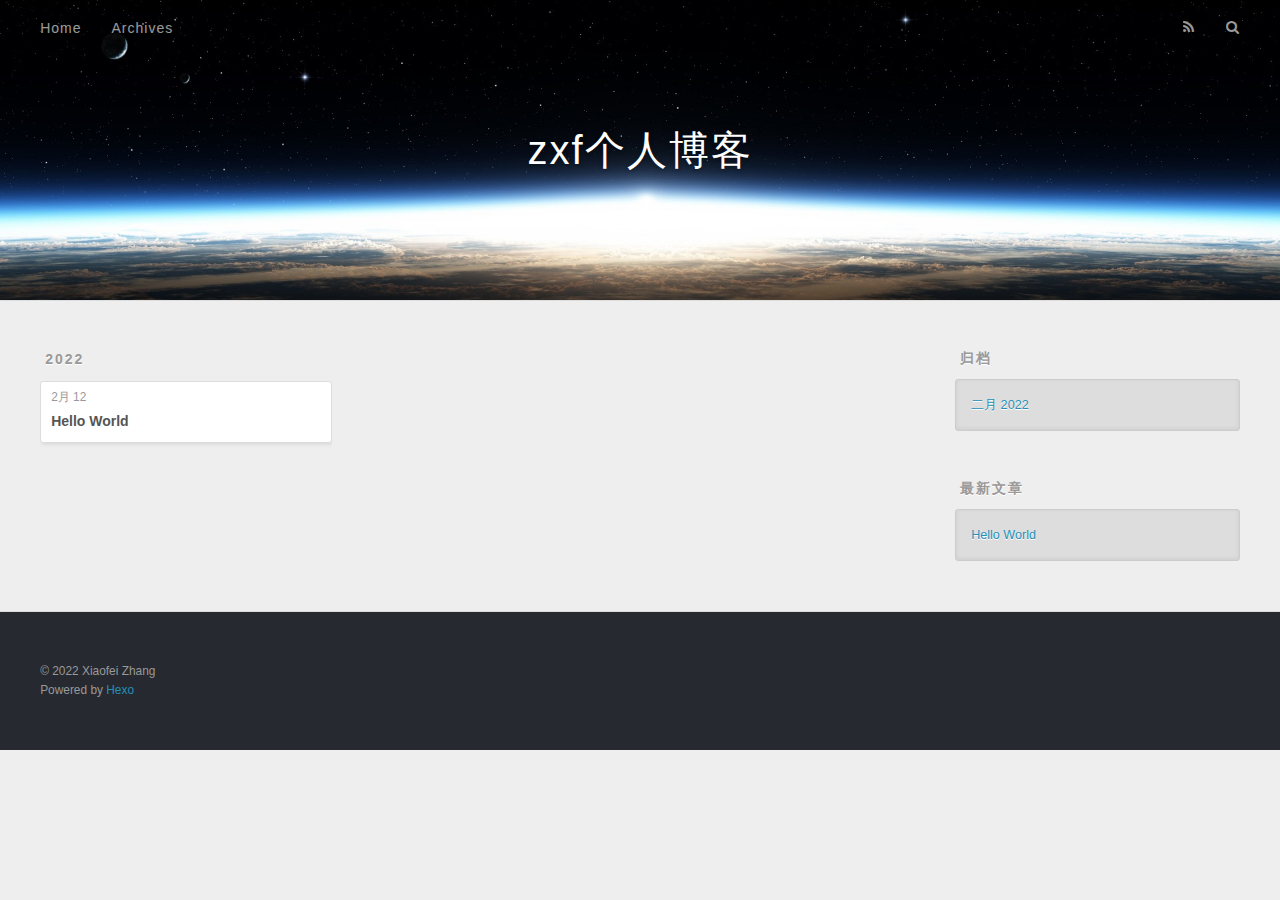
==== commit 3d196c0f: "Site updated: 2022-02-13 18:43:20" ====
--- a/archives/index.html
+++ b/archives/index.html
@@ -1,301 +1,180 @@
-<!doctype html>
-<html lang="en">
+<!DOCTYPE html>
+<html>
+<head>
+  <meta charset="utf-8">
+  
 
-<!-- Head -->
-<!doctype html>
-<html lang="en">
-<head>
-    <meta charset="UTF-8">
-    <meta name="viewport"
-          content="width=device-width, user-scalable=no, initial-scale=1.0, maximum-scale=1.0, minimum-scale=1.0">
-    <meta http-equiv="X-UA-Compatible" content="ie=edge">
-    <meta name="description" content="hello,every body!">
-    <meta name="keyword" content="">
-    <link rel="shortcut icon" href="">
+  
+  <title>归档 | zxf个人博客</title>
+  <meta name="viewport" content="width=device-width, initial-scale=1, maximum-scale=1">
+  <meta name="description" content="hello,every body!">
+<meta property="og:type" content="website">
+<meta property="og:title" content="zxf个人博客">
+<meta property="og:url" content="https://zxfblog.cn/archives/index.html">
+<meta property="og:site_name" content="zxf个人博客">
+<meta property="og:description" content="hello,every body!">
+<meta property="og:locale" content="zh_CN">
+<meta property="article:author" content="Xiaofei Zhang">
+<meta name="twitter:card" content="summary">
+  
+    <link rel="alternate" href="/atom.xml" title="zxf个人博客" type="application/atom+xml">
+  
+  
+    <link rel="icon" href="/favicon.png">
+  
+  
+    <link href="//fonts.googleapis.com/css?family=Source+Code+Pro" rel="stylesheet" type="text/css">
+  
+  
+<link rel="stylesheet" href="/css/style.css">
 
+<meta name="generator" content="Hexo 5.4.1"></head>
+
+<body>
+  <div id="container">
+    <div id="wrap">
+      <header id="header">
+  <div id="banner"></div>
+  <div id="header-outer" class="outer">
+    <div id="header-title" class="inner">
+      <h1 id="logo-wrap">
+        <a href="/" id="logo">zxf个人博客</a>
+      </h1>
+      
+    </div>
+    <div id="header-inner" class="inner">
+      <nav id="main-nav">
+        <a id="main-nav-toggle" class="nav-icon"></a>
+        
+          <a class="main-nav-link" href="/">Home</a>
+        
+          <a class="main-nav-link" href="/archives">Archives</a>
+        
+      </nav>
+      <nav id="sub-nav">
+        
+          <a id="nav-rss-link" class="nav-icon" href="/atom.xml" title="RSS Feed"></a>
+        
+        <a id="nav-search-btn" class="nav-icon" title="搜索"></a>
+      </nav>
+      <div id="search-form-wrap">
+        <form action="//google.com/search" method="get" accept-charset="UTF-8" class="search-form"><input type="search" name="q" class="search-form-input" placeholder="Search"><button type="submit" class="search-form-submit">&#xF002;</button><input type="hidden" name="sitesearch" value="https://zxfblog.cn"></form>
+      </div>
+    </div>
+  </div>
+</header>
+      <div class="outer">
+        <section id="main">
+  
+  
+    
+    
+      
+      
+      <section class="archives-wrap">
+        <div class="archive-year-wrap">
+          <a href="/archives/2022" class="archive-year">2022</a>
+        </div>
+        <div class="archives">
+    
+    <article class="archive-article archive-type-post">
+  <div class="archive-article-inner">
+    <header class="archive-article-header">
+      <a href="/2022/02/12/hello-world/" class="archive-article-date">
+  <time datetime="2022-02-12T13:32:05.272Z" itemprop="datePublished">2月 12</time>
+</a>
+      
+  
+    <h1 itemprop="name">
+      <a class="archive-article-title" href="/2022/02/12/hello-world/">Hello World</a>
+    </h1>
+  
+
+    </header>
+  </div>
+</article>
+  
+  
+    </div></section>
+  
+
+
+</section>
+        
+          <aside id="sidebar">
+  
     
 
-    <title>
-        
-        zxf个人博客
-    </title>
+  
+    
 
-    <!-- Bootstrap Core CSS -->
-    <link rel="stylesheet" href="https://cdn.staticfile.org/twitter-bootstrap/3.3.7/css/bootstrap.min.css">
-
-    <!-- Custom Fonts -->
-    <link rel="stylesheet" href="https://cdn.staticfile.org/font-awesome/4.7.0/css/font-awesome.min.css">
-
-    <!-- Plugin CSS -->
+  
+    
+  
+    
+  <div class="widget-wrap">
+    <h3 class="widget-title">归档</h3>
+    <div class="widget">
+      <ul class="archive-list"><li class="archive-list-item"><a class="archive-list-link" href="/archives/2022/02/">二月 2022</a></li></ul>
+    </div>
+  </div>
 
 
-    <!-- Custom CSS -->
-    <!-- ↓这是stylus文件 -->
+  
     
-<link rel="stylesheet" href="/css/style.css">
+  <div class="widget-wrap">
+    <h3 class="widget-title">最新文章</h3>
+    <div class="widget">
+      <ul>
+        
+          <li>
+            <a href="/2022/02/12/hello-world/">Hello World</a>
+          </li>
+        
+      </ul>
+    </div>
+  </div>
 
+  
+</aside>
+        
+      </div>
+      <footer id="footer">
+  
+  <div class="outer">
+    <div id="footer-info" class="inner">
+      &copy; 2022 Xiaofei Zhang<br>
+      Powered by <a href="http://hexo.io/" target="_blank">Hexo</a>
+    </div>
+  </div>
+</footer>
+    </div>
+    <nav id="mobile-nav">
+  
+    <a href="/" class="mobile-nav-link">Home</a>
+  
+    <a href="/archives" class="mobile-nav-link">Archives</a>
+  
+</nav>
     
-<link rel="stylesheet" href="/css/home.css">
 
-    
-<link rel="stylesheet" href="/css/highlight.css">
+<script src="//ajax.googleapis.com/ajax/libs/jquery/2.0.3/jquery.min.js"></script>
 
-    
-<link rel="stylesheet" href="/css/toc.css">
+
+  
+<link rel="stylesheet" href="/fancybox/jquery.fancybox.css">
+
+  
+<script src="/fancybox/jquery.fancybox.pack.js"></script>
 
 
 
-<meta name="generator" content="Hexo 5.4.1"></head>
-<body></body>
-
-
-<body>
-
-<!-- Header -->
-<!-- Post Header -->
-<style type="text/css">
-    header.intro-header {
-     background-image: url('/');
-        /*page*/
-    
-    }
-</style>
-
-<header class="intro-header">
-    <div class="container">
-        <div class="row">
-            <div class="col-lg-8 col-lg-offset-2 col-md-10 col-md-offset-1">
-                <!-- 文章 -->
-                
-                <div class="site-heading">
-                    <h1>zxf个人博客</h1>
-                    <!--<hr class="small">-->
-                    <span class="subheading">程序员上辈子都是折翼的天使</span>
-                </div>
-                
-
-            </div>
-        </div>
-    </div>
-</header>
-
-<!-- Nav -->
-<!-- Navigation -->
-<nav class="navbar navbar-default navbar-custom navbar-fixed-top">
-    <div class="container-fluid">
-        <!-- Brand and toggle get grouped for better mobile display -->
-        <div class="navbar-header page-scroll">
-            <button type="button" class="navbar-toggle">
-                <span class="sr-only">Toggle navigation</span>
-                <span class="icon-bar"></span>
-                <span class="icon-bar"></span>
-                <span class="icon-bar"></span>
-            </button>
-            <a class="navbar-brand" href="/">zxf个人博客</a>
-        </div>
-
-        <!-- Collect the nav links, forms, and other content for toggling -->
-        <!-- Known Issue, found by Hux:
-            <nav>'s height woule be hold on by its content.
-            so, when navbar scale out, the <nav> will cover tags.
-            also mask any touch event of tags, unfortunately.
-        -->
-        <div id="huxblog_navbar">
-            <div class="navbar-collapse">
-                <ul class="nav navbar-nav navbar-right">
-                    
-                    <li><a href="/">Home</a></li>
-                    
-                    <li><a href="/portfolio">Portfolio</a></li>
-                    
-                    <li><a href="/about">About</a></li>
-                    
-                </ul>
-            </div>
-        </div>
-        <!-- /.navbar-collapse -->
-    </div>
-    <!-- /.container -->
-</nav>
-
-<!-- Content -->
-<div class="container">
-    <div class="row">
-        <!-- Post Container -->
-        <div class="
-                col-lg-8 col-lg-offset-1
-                col-md-8 col-md-offset-1
-                col-sm-12
-                col-xs-12
-                post-container
-            ">
-
-            
-
-            <div class=" post-list">
-                <div class="layout-top">
-                    <h5 class="post-subtitle">
-                        2022-02-12 <i class="fa fa-bookmark"></i>
-                    </h5>
-                </div>
-                <div class="layout-bottom">
-                    <div class="post-content-container">
-                        <a href="/2022/02/12/hello-world/">
-                            <h2 class="post-title">Hello World</h2>
-                        </a>
-
-                        <div class="post-list-tags">
-                            <span><i class="fa fa-tag"></i></span>
-                            
-                        </div>
-                    </div>
-                </div>
-            </div>
-
-            
-
-            <!-- Pager -->
-            <ul class="pager">
-    
-    
-</ul>
-
-        </div>
-
-        <!-- Sidebar -->
-        <!-- Sidebar container-->
-<div class="col-lg-3 col-lg-offset-0 col-md-3 col-md-offset-0 col-sm-12 col-xs-12 sidebar-container">
-    <div class="bs-docs-sidebar">
-
-        <!-- categoryWidget -->
-        <div class="categoryWidget">
-            <h3 style="text-align: center;">Categories</h3>
-            <div id="accordion">
-                <!-- 分组 -->
-                
-
-                
-            </div>
-
-        </div>
-
-        <!-- archiveWidget -->
-        <div class="archiveWidget">
-            <h3 style="text-align: center;">Archives</h3>
-
-            <div id="archive">
-                
-
-                
-                <div class="panel">
-                    <div class="archive">
-                        <span><i class="fa fa-angle-double-right"></i></span>
-                        <a class="archiveName" data-archive="2022archive" data-toggle="collapse"
-                           data-parent="#accordion"
-                           data-target="#2022archive"
-                           href="/archives/2022/">
-                            <h5>2022 (1)</h5>
-                        </a>
-                    </div>
-                    <div class="collapse" id="/archives/2022/">
-                        <ul>
-                            
-                            
-                            
-                            
-                            
-                            
-                            <li>
-                                <span><i class="fa fa-angle-right"></i></span>
-                                <a class="archiveName" data-parchive="2022archive"
-                                   data-archive="202202archive"
-                                   href="/archives/2022/02/">
-                                    <h5>二月
-                                        (1)</h5>
-                                </a>
-                            </li>
-                            
-                            
-                            
-                            
-                            
-                            
-                            
-                            
-                            
-                            
-                            
-                            
-                            
-                            
-                            
-                            
-                            
-                            
-                            
-                            
-                            
-                            
-                        </ul>
-                    </div>
-                </div>
-
-                
-            </div>
-        </div>
-
-        <!-- tagWidget -->
-        <div class="tagWidget"
-             style="margin-top: 55px;">
-            <h3 style="text-align: center;">Tags</h3>
-            <div class="tag">
-
-                
-            </div>
-
-        </div>
-    </div>
-</div>
-    </div>
-</div>
-
-<!-- Footer -->
-<!-- Footer -->
-<footer>
-    <div class="container">
-        <div class="row">
-            <div class="col-lg-8 col-lg-offset-2 col-md-10 col-md-offset-1">
-                <ul class="list-inline text-center">
-                
-
-                </ul>
-                <p class="copyright text-muted">
-                    Copyright &copy; zxf个人博客 2022
-                    <br>
-                    Theme by <a target="_blank" rel="noopener" href="http://beantech.org/">Bean Tech</a>
-                    <span style="display: inline-block; margin: 0 5px;">
-                        <i class="fa fa-heart"></i>
-                    </span> 
-                    re-Ported by <a href="https://zxfblog.cn">zxf个人博客</a>
-                </p>
-            </div>
-        </div>
-    </div>
-</footer>
-
-<!-- jQuery -->
-<script src="https://cdn.staticfile.org/jquery/2.2.4/jquery.min.js"></script>
-
-<!-- Bootstrap Core JavaScript -->
-<script src="https://cdn.staticfile.org/twitter-bootstrap/3.3.7/js/bootstrap.min.js"></script>
-
-<!-- Custom Theme JavaScript -->
 
 <script src="/js/script.js"></script>
 
 
 
 
-
+  </div>
 </body>
 </html>--- a/css/style.css
+++ b/css/style.css
@@ -1,624 +1,1374 @@
 body {
-    /*font: 300 1.2em/1.8 PingFang SC, Lantinghei SC, Microsoft Yahei, Hiragino Sans GB, Microsoft Sans Serif, WenQuanYi Micro Hei, sans-serif;*/
-    font-family: -apple-system, "Helvetica Neue", "Arial", "PingFang SC", "Hiragino Sans GB", "STHeiti", "Microsoft YaHei", "Microsoft JhengHei", "Source Han Sans SC", "Noto Sans CJK SC", "Source Han Sans CN", "Noto Sans SC", "Source Han Sans TC", "Noto Sans CJK TC", "WenQuanYi Micro Hei", SimSun, sans-serif;
-    line-height: 1.7;
-    font-size: 16px;
-    color: #404040;
-    overflow-x: hidden;
-}
-
-ul, ol {
-    list-style: none;
-}
-
+  width: 100%;
+}
+body:before,
+body:after {
+  content: "";
+  display: table;
+}
+body:after {
+  clear: both;
+}
+html,
+body,
+div,
+span,
+applet,
+object,
+iframe,
 h1,
 h2,
 h3,
 h4,
 h5,
-h6 {
-    /* Hux learn from
-       *     TypeIsBeautiful,
-       *     [This Post](http://zhuanlan.zhihu.com/ibuick/20186806) etc.
-       */
-    font-family: -apple-system, "Helvetica Neue", "Arial", "PingFang SC", "Hiragino Sans GB", "STHeiti", "Microsoft YaHei", "Microsoft JhengHei", "Source Han Sans SC", "Noto Sans CJK SC", "Source Han Sans CN", "Noto Sans SC", "Source Han Sans TC", "Noto Sans CJK TC", "WenQuanYi Micro Hei", SimSun, sans-serif;
-    line-height: 1.7;
-    line-height: 1.1;
-    font-weight: bold;
-}
-
-a {
-    color: #404040;
-    text-decoration: none;
-}
-
-a:hover,
-a:focus, a.active {
-    color: rgb(230, 97, 140);
-    text-decoration: none;
-}
-
-/*-------------------------------------------header------------------------------*/
-.intro-header {
-    background: no-repeat center center;
-    background-color: #808080;
-    background-attachment: scroll;
-    -webkit-background-size: cover;
-    -moz-background-size: cover;
-    background-size: cover;
-    -o-background-size: cover;
-    margin-bottom: 0px;
-    /* modify by Yu-Hsuan Yen */
-}
-
-@media only screen and (min-width: 768px) {
-    .intro-header {
-        margin-bottom: 20px;
-        /* response on desktop */
-    }
-}
-
-.intro-header .site-heading,
-.intro-header .post-heading,
-.intro-header .page-heading {
-    padding: 85px 0 55px;
-    color: white;
-}
-
-@media only screen and (min-width: 768px) {
-    .intro-header .site-heading,
-    .intro-header .post-heading,
-    .intro-header .page-heading {
-        padding: 150px 0;
-    }
-}
-
-.intro-header .site-heading {
-    padding: 95px 0 70px;
-}
-
-@media only screen and (min-width: 768px) {
-    .intro-header .site-heading {
-        padding: 150px 0;
-    }
-}
-
-.intro-header .site-heading,
-.intro-header .page-heading {
-    text-align: center;
-}
-
-.intro-header .site-heading h1,
-.intro-header .page-heading h1 {
+h6,
+p,
+blockquote,
+pre,
+a,
+abbr,
+acronym,
+address,
+big,
+cite,
+code,
+del,
+dfn,
+em,
+img,
+ins,
+kbd,
+q,
+s,
+samp,
+small,
+strike,
+strong,
+sub,
+sup,
+tt,
+var,
+dl,
+dt,
+dd,
+ol,
+ul,
+li,
+fieldset,
+form,
+label,
+legend,
+table,
+caption,
+tbody,
+tfoot,
+thead,
+tr,
+th,
+td {
+  margin: 0;
+  padding: 0;
+  border: 0;
+  outline: 0;
+  font-weight: inherit;
+  font-style: inherit;
+  font-family: inherit;
+  font-size: 100%;
+  vertical-align: baseline;
+}
+body {
+  line-height: 1;
+  color: #000;
+  background: #fff;
+}
+ol,
+ul {
+  list-style: none;
+}
+table {
+  border-collapse: separate;
+  border-spacing: 0;
+  vertical-align: middle;
+}
+caption,
+th,
+td {
+  text-align: left;
+  font-weight: normal;
+  vertical-align: middle;
+}
+a img {
+  border: none;
+}
+input,
+button {
+  margin: 0;
+  padding: 0;
+}
+input::-moz-focus-inner,
+button::-moz-focus-inner {
+  border: 0;
+  padding: 0;
+}
+@font-face {
+  font-family: FontAwesome;
+  font-style: normal;
+  font-weight: normal;
+  src: url("fonts/fontawesome-webfont.eot?v=#4.0.3");
+  src: url("fonts/fontawesome-webfont.eot?#iefix&v=#4.0.3") format("embedded-opentype"), url("fonts/fontawesome-webfont.woff?v=#4.0.3") format("woff"), url("fonts/fontawesome-webfont.ttf?v=#4.0.3") format("truetype"), url("fonts/fontawesome-webfont.svg#fontawesomeregular?v=#4.0.3") format("svg");
+}
+html,
+body,
+#container {
+  height: 100%;
+}
+body {
+  background: #eee;
+  font: 14px -apple-system, BlinkMacSystemFont, "Segoe UI", "Roboto", "Oxygen", "Ubuntu", "Cantarell", "Fira Sans", "Droid Sans", "Helvetica Neue", sans-serif;
+  -webkit-text-size-adjust: 100%;
+}
+.outer {
+  max-width: 1220px;
+  margin: 0 auto;
+  padding: 0 20px;
+}
+.outer:before,
+.outer:after {
+  content: "";
+  display: table;
+}
+.outer:after {
+  clear: both;
+}
+.inner {
+  display: inline;
+  float: left;
+  width: 98.33333333333333%;
+  margin: 0 0.833333333333333%;
+}
+.left,
+.alignleft {
+  float: left;
+}
+.right,
+.alignright {
+  float: right;
+}
+.clear {
+  clear: both;
+}
+#container {
+  position: relative;
+}
+.mobile-nav-on {
+  overflow: hidden;
+}
+#wrap {
+  height: 100%;
+  width: 100%;
+  position: absolute;
+  top: 0;
+  left: 0;
+  -webkit-transition: 0.2s ease-out;
+  -moz-transition: 0.2s ease-out;
+  -ms-transition: 0.2s ease-out;
+  transition: 0.2s ease-out;
+  z-index: 1;
+  background: #eee;
+}
+.mobile-nav-on #wrap {
+  left: 280px;
+}
+@media screen and (min-width: 768px) {
+  #main {
+    display: inline;
+    float: left;
+    width: 73.33333333333333%;
+    margin: 0 0.833333333333333%;
+  }
+}
+.article-date,
+.article-category-link,
+.archive-year,
+.widget-title {
+  text-decoration: none;
+  text-transform: uppercase;
+  letter-spacing: 2px;
+  color: #999;
+  margin-bottom: 1em;
+  margin-left: 5px;
+  line-height: 1em;
+  text-shadow: 0 1px #fff;
+  font-weight: bold;
+}
+.article-inner,
+.archive-article-inner {
+  background: #fff;
+  -webkit-box-shadow: 1px 2px 3px #ddd;
+  box-shadow: 1px 2px 3px #ddd;
+  border: 1px solid #ddd;
+  border-radius: 3px;
+}
+.article-entry h1,
+.widget h1 {
+  font-size: 2em;
+}
+.article-entry h2,
+.widget h2 {
+  font-size: 1.5em;
+}
+.article-entry h3,
+.widget h3 {
+  font-size: 1.3em;
+}
+.article-entry h4,
+.widget h4 {
+  font-size: 1.2em;
+}
+.article-entry h5,
+.widget h5 {
+  font-size: 1em;
+}
+.article-entry h6,
+.widget h6 {
+  font-size: 1em;
+  color: #999;
+}
+.article-entry hr,
+.widget hr {
+  border: 1px dashed #ddd;
+}
+.article-entry strong,
+.widget strong {
+  font-weight: bold;
+}
+.article-entry em,
+.widget em,
+.article-entry cite,
+.widget cite {
+  font-style: italic;
+}
+.article-entry sup,
+.widget sup,
+.article-entry sub,
+.widget sub {
+  font-size: 0.75em;
+  line-height: 0;
+  position: relative;
+  vertical-align: baseline;
+}
+.article-entry sup,
+.widget sup {
+  top: -0.5em;
+}
+.article-entry sub,
+.widget sub {
+  bottom: -0.2em;
+}
+.article-entry small,
+.widget small {
+  font-size: 0.85em;
+}
+.article-entry acronym,
+.widget acronym,
+.article-entry abbr,
+.widget abbr {
+  border-bottom: 1px dotted;
+}
+.article-entry ul,
+.widget ul,
+.article-entry ol,
+.widget ol,
+.article-entry dl,
+.widget dl {
+  margin: 0 20px;
+  line-height: 1.6em;
+}
+.article-entry ul ul,
+.widget ul ul,
+.article-entry ol ul,
+.widget ol ul,
+.article-entry ul ol,
+.widget ul ol,
+.article-entry ol ol,
+.widget ol ol {
+  margin-top: 0;
+  margin-bottom: 0;
+}
+.article-entry ul,
+.widget ul {
+  list-style: disc;
+}
+.article-entry ol,
+.widget ol {
+  list-style: decimal;
+}
+.article-entry dt,
+.widget dt {
+  font-weight: bold;
+}
+#header {
+  height: 300px;
+  position: relative;
+  border-bottom: 1px solid #ddd;
+}
+#header:before,
+#header:after {
+  content: "";
+  position: absolute;
+  left: 0;
+  right: 0;
+  height: 40px;
+}
+#header:before {
+  top: 0;
+  background: -webkit-linear-gradient(rgba(0,0,0,0.2), transparent);
+  background: -moz-linear-gradient(rgba(0,0,0,0.2), transparent);
+  background: -ms-linear-gradient(rgba(0,0,0,0.2), transparent);
+  background: linear-gradient(rgba(0,0,0,0.2), transparent);
+}
+#header:after {
+  bottom: 0;
+  background: -webkit-linear-gradient(transparent, rgba(0,0,0,0.2));
+  background: -moz-linear-gradient(transparent, rgba(0,0,0,0.2));
+  background: -ms-linear-gradient(transparent, rgba(0,0,0,0.2));
+  background: linear-gradient(transparent, rgba(0,0,0,0.2));
+}
+#header-outer {
+  height: 100%;
+  position: relative;
+}
+#header-inner {
+  position: relative;
+  overflow: hidden;
+}
+#banner {
+  position: absolute;
+  top: 0;
+  left: 0;
+  width: 100%;
+  height: 100%;
+  background: url("images/banner.jpg") center #000;
+  -webkit-background-size: cover;
+  -moz-background-size: cover;
+  background-size: cover;
+  z-index: -1;
+}
+#header-title {
+  text-align: center;
+  height: 40px;
+  position: absolute;
+  top: 50%;
+  left: 0;
+  margin-top: -20px;
+}
+#logo,
+#subtitle {
+  text-decoration: none;
+  color: #fff;
+  font-weight: 300;
+  text-shadow: 0 1px 4px rgba(0,0,0,0.3);
+}
+#logo {
+  font-size: 40px;
+  line-height: 40px;
+  letter-spacing: 2px;
+}
+#subtitle {
+  font-size: 16px;
+  line-height: 16px;
+  letter-spacing: 1px;
+}
+#subtitle-wrap {
+  margin-top: 16px;
+}
+#main-nav {
+  float: left;
+  margin-left: -15px;
+}
+.nav-icon,
+.main-nav-link {
+  float: left;
+  color: #fff;
+  opacity: 0.6;
+  text-decoration: none;
+  text-shadow: 0 1px rgba(0,0,0,0.2);
+  -webkit-transition: opacity 0.2s;
+  -moz-transition: opacity 0.2s;
+  -ms-transition: opacity 0.2s;
+  transition: opacity 0.2s;
+  display: block;
+  padding: 20px 15px;
+}
+.nav-icon:hover,
+.main-nav-link:hover {
+  opacity: 1;
+}
+.nav-icon {
+  font-family: FontAwesome;
+  text-align: center;
+  font-size: 14px;
+  width: 14px;
+  height: 14px;
+  padding: 20px 15px;
+  position: relative;
+  cursor: pointer;
+}
+.main-nav-link {
+  font-weight: 300;
+  letter-spacing: 1px;
+}
+@media screen and (max-width: 479px) {
+  .main-nav-link {
+    display: none;
+  }
+}
+#main-nav-toggle {
+  display: none;
+}
+#main-nav-toggle:before {
+  content: "\f0c9";
+}
+@media screen and (max-width: 479px) {
+  #main-nav-toggle {
+    display: block;
+  }
+}
+#sub-nav {
+  float: right;
+  margin-right: -15px;
+}
+#nav-rss-link:before {
+  content: "\f09e";
+}
+#nav-search-btn:before {
+  content: "\f002";
+}
+#search-form-wrap {
+  position: absolute;
+  top: 15px;
+  width: 150px;
+  height: 30px;
+  right: -150px;
+  opacity: 0;
+  -webkit-transition: 0.2s ease-out;
+  -moz-transition: 0.2s ease-out;
+  -ms-transition: 0.2s ease-out;
+  transition: 0.2s ease-out;
+}
+#search-form-wrap.on {
+  opacity: 1;
+  right: 0;
+}
+@media screen and (max-width: 479px) {
+  #search-form-wrap {
+    width: 100%;
+    right: -100%;
+  }
+}
+.search-form {
+  position: absolute;
+  top: 0;
+  left: 0;
+  right: 0;
+  background: #fff;
+  padding: 5px 15px;
+  border-radius: 15px;
+  -webkit-box-shadow: 0 0 10px rgba(0,0,0,0.3);
+  box-shadow: 0 0 10px rgba(0,0,0,0.3);
+}
+.search-form-input {
+  border: none;
+  background: none;
+  color: #555;
+  width: 100%;
+  font: 13px -apple-system, BlinkMacSystemFont, "Segoe UI", "Roboto", "Oxygen", "Ubuntu", "Cantarell", "Fira Sans", "Droid Sans", "Helvetica Neue", sans-serif;
+  outline: none;
+}
+.search-form-input::-webkit-search-results-decoration,
+.search-form-input::-webkit-search-cancel-button {
+  -webkit-appearance: none;
+}
+.search-form-submit {
+  position: absolute;
+  top: 50%;
+  right: 10px;
+  margin-top: -7px;
+  font: 13px FontAwesome;
+  border: none;
+  background: none;
+  color: #bbb;
+  cursor: pointer;
+}
+.search-form-submit:hover,
+.search-form-submit:focus {
+  color: #777;
+}
+.article {
+  margin: 50px 0;
+}
+.article-inner {
+  overflow: hidden;
+}
+.article-meta:before,
+.article-meta:after {
+  content: "";
+  display: table;
+}
+.article-meta:after {
+  clear: both;
+}
+.article-date {
+  float: left;
+}
+.article-category {
+  float: left;
+  line-height: 1em;
+  color: #ccc;
+  text-shadow: 0 1px #fff;
+  margin-left: 8px;
+}
+.article-category:before {
+  content: "\2022";
+}
+.article-category-link {
+  margin: 0 12px 1em;
+}
+.article-header {
+  padding: 20px 20px 0;
+}
+.article-title {
+  text-decoration: none;
+  font-size: 2em;
+  font-weight: bold;
+  color: #555;
+  line-height: 1.1em;
+  -webkit-transition: color 0.2s;
+  -moz-transition: color 0.2s;
+  -ms-transition: color 0.2s;
+  transition: color 0.2s;
+}
+a.article-title:hover {
+  color: #258fb8;
+}
+.article-entry {
+  color: #555;
+  padding: 0 20px;
+}
+.article-entry:before,
+.article-entry:after {
+  content: "";
+  display: table;
+}
+.article-entry:after {
+  clear: both;
+}
+.article-entry p,
+.article-entry table {
+  line-height: 1.6em;
+  margin: 1.6em 0;
+}
+.article-entry h1,
+.article-entry h2,
+.article-entry h3,
+.article-entry h4,
+.article-entry h5,
+.article-entry h6 {
+  font-weight: bold;
+}
+.article-entry h1,
+.article-entry h2,
+.article-entry h3,
+.article-entry h4,
+.article-entry h5,
+.article-entry h6 {
+  line-height: 1.1em;
+  margin: 1.1em 0;
+}
+.article-entry a {
+  color: #258fb8;
+  text-decoration: none;
+}
+.article-entry a:hover {
+  text-decoration: underline;
+}
+.article-entry ul,
+.article-entry ol,
+.article-entry dl {
+  margin-top: 1.6em;
+  margin-bottom: 1.6em;
+}
+.article-entry img,
+.article-entry video {
+  max-width: 100%;
+  height: auto;
+  display: block;
+  margin: auto;
+}
+.article-entry iframe {
+  border: none;
+}
+.article-entry table {
+  width: 100%;
+  border-collapse: collapse;
+  border-spacing: 0;
+}
+.article-entry th {
+  font-weight: bold;
+  border-bottom: 3px solid #ddd;
+  padding-bottom: 0.5em;
+}
+.article-entry td {
+  border-bottom: 1px solid #ddd;
+  padding: 10px 0;
+}
+.article-entry blockquote {
+  font-family: Georgia, "Times New Roman", serif;
+  font-size: 1.4em;
+  margin: 1.6em 20px;
+  text-align: center;
+}
+.article-entry blockquote footer {
+  font-size: 14px;
+  margin: 1.6em 0;
+  font-family: -apple-system, BlinkMacSystemFont, "Segoe UI", "Roboto", "Oxygen", "Ubuntu", "Cantarell", "Fira Sans", "Droid Sans", "Helvetica Neue", sans-serif;
+}
+.article-entry blockquote footer cite:before {
+  content: "—";
+  padding: 0 0.5em;
+}
+.article-entry .pullquote {
+  text-align: left;
+  width: 45%;
+  margin: 0;
+}
+.article-entry .pullquote.left {
+  margin-left: 0.5em;
+  margin-right: 1em;
+}
+.article-entry .pullquote.right {
+  margin-right: 0.5em;
+  margin-left: 1em;
+}
+.article-entry .caption {
+  color: #999;
+  display: block;
+  font-size: 0.9em;
+  margin-top: 0.5em;
+  position: relative;
+  text-align: center;
+}
+.article-entry .video-container {
+  position: relative;
+  padding-top: 56.25%;
+  height: 0;
+  overflow: hidden;
+}
+.article-entry .video-container iframe,
+.article-entry .video-container object,
+.article-entry .video-container embed {
+  position: absolute;
+  top: 0;
+  left: 0;
+  width: 100%;
+  height: 100%;
+  margin-top: 0;
+}
+.article-more-link a {
+  display: inline-block;
+  line-height: 1em;
+  padding: 6px 15px;
+  border-radius: 15px;
+  background: #eee;
+  color: #999;
+  text-shadow: 0 1px #fff;
+  text-decoration: none;
+}
+.article-more-link a:hover {
+  background: #258fb8;
+  color: #fff;
+  text-decoration: none;
+  text-shadow: 0 1px #1e7293;
+}
+.article-footer {
+  font-size: 0.85em;
+  line-height: 1.6em;
+  border-top: 1px solid #ddd;
+  padding-top: 1.6em;
+  margin: 0 20px 20px;
+}
+.article-footer:before,
+.article-footer:after {
+  content: "";
+  display: table;
+}
+.article-footer:after {
+  clear: both;
+}
+.article-footer a {
+  color: #999;
+  text-decoration: none;
+}
+.article-footer a:hover {
+  color: #555;
+}
+.article-tag-list-item {
+  float: left;
+  margin-right: 10px;
+}
+.article-tag-list-link:before {
+  content: "#";
+}
+.article-comment-link {
+  float: right;
+}
+.article-comment-link:before {
+  content: "\f075";
+  font-family: FontAwesome;
+  padding-right: 8px;
+}
+.article-share-link {
+  cursor: pointer;
+  float: right;
+  margin-left: 20px;
+}
+.article-share-link:before {
+  content: "\f064";
+  font-family: FontAwesome;
+  padding-right: 6px;
+}
+#article-nav {
+  position: relative;
+}
+#article-nav:before,
+#article-nav:after {
+  content: "";
+  display: table;
+}
+#article-nav:after {
+  clear: both;
+}
+@media screen and (min-width: 768px) {
+  #article-nav {
+    margin: 50px 0;
+  }
+  #article-nav:before {
+    width: 8px;
+    height: 8px;
+    position: absolute;
+    top: 50%;
+    left: 50%;
+    margin-top: -4px;
+    margin-left: -4px;
+    content: "";
+    border-radius: 50%;
+    background: #ddd;
+    -webkit-box-shadow: 0 1px 2px #fff;
+    box-shadow: 0 1px 2px #fff;
+  }
+}
+.article-nav-link-wrap {
+  text-decoration: none;
+  text-shadow: 0 1px #fff;
+  color: #999;
+  -webkit-box-sizing: border-box;
+  -moz-box-sizing: border-box;
+  box-sizing: border-box;
+  margin-top: 50px;
+  text-align: center;
+  display: block;
+}
+.article-nav-link-wrap:hover {
+  color: #555;
+}
+@media screen and (min-width: 768px) {
+  .article-nav-link-wrap {
+    width: 50%;
     margin-top: 0;
-    font-size: 50px;
-}
-
-.intro-header .site-heading .subheading,
-.intro-header .page-heading .subheading {
-    /* Hux learn from
-       *     TypeIsBeautiful,
-       *     [This Post](http://zhuanlan.zhihu.com/ibuick/20186806) etc.
-       */
-    font-family: -apple-system, "Helvetica Neue", "Arial", "PingFang SC", "Hiragino Sans GB", "STHeiti", "Microsoft YaHei", "Microsoft JhengHei", "Source Han Sans SC", "Noto Sans CJK SC", "Source Han Sans CN", "Noto Sans SC", "Source Han Sans TC", "Noto Sans CJK TC", "WenQuanYi Micro Hei", SimSun, sans-serif;
-    line-height: 1.7;
-    font-size: 18px;
-    line-height: 1.1;
-    display: block;
-    font-weight: 300;
-    margin: 10px 0 0;
-}
-
-@media only screen and (min-width: 768px) {
-    .intro-header .site-heading h1,
-    .intro-header .page-heading h1 {
-        font-size: 80px;
-    }
-}
-
-.intro-header .post-heading h1 {
-    font-size: 30px;
-    margin-bottom: 24px;
-}
-
-.intro-header .post-heading .subheading,
-.intro-header .post-heading .meta {
-    line-height: 1.1;
-    display: block;
-}
-
-.intro-header .post-heading .subheading {
-    /* Hux learn from
-       *     TypeIsBeautiful,
-       *     [This Post](http://zhuanlan.zhihu.com/ibuick/20186806) etc.
-       */
-    font-family: -apple-system, "Helvetica Neue", "Arial", "PingFang SC", "Hiragino Sans GB", "STHeiti", "Microsoft YaHei", "Microsoft JhengHei", "Source Han Sans SC", "Noto Sans CJK SC", "Source Han Sans CN", "Noto Sans SC", "Source Han Sans TC", "Noto Sans CJK TC", "WenQuanYi Micro Hei", SimSun, sans-serif;
-    line-height: 1.7;
-    font-size: 17px;
-    line-height: 1.4;
-    font-weight: normal;
-    margin: 10px 0 30px;
-    margin-top: -5px;
-}
-
-.intro-header .post-heading .meta {
-    font-family: 'Lora', 'Times New Roman', serif;
-    font-style: italic;
-    font-weight: 300;
-    font-size: 18px;
-}
-
-.intro-header .post-heading .meta a {
-    color: white;
-}
-
-@media only screen and (min-width: 768px) {
-    .intro-header .post-heading h1 {
-        font-size: 55px;
-    }
-
-    .intro-header .post-heading .subheading {
-        font-size: 30px;
-    }
-
-    .intro-header .post-heading .meta {
-        font-size: 20px;
-    }
-}
-
-/*-----------------------------nav-----------------------------------*/
-@media only screen and (max-width: 767px) {
-    .navbar-default .navbar-collapse {
-        border: none;
-        background: #fff;
-        box-shadow: 0px 5px 10px 2px rgba(0, 0, 0, 0.2);
-        box-shadow: rgba(0, 0, 0, 0.118) 0px 1px 6px, rgba(0, 0, 0, 0.239) 0px 1px 4px;
-        border-radius: 2px;
-        width: 170px;
-        float: right;
-        margin: 0px;
-    }
-
-    #huxblog_navbar {
-        opacity: 0;
-        transform: scaleX(0);
-        transform-origin: top right;
-        transition: all 0.25s cubic-bezier(0.23, 1, 0.32, 1);
-        -webkit-transform: scaleX(0);
-        -webkit-transform-origin: top right;
-        -webkit-transition: all 0.25s cubic-bezier(0.23, 1, 0.32, 1);
-    }
-
-    #huxblog_navbar a {
-        font-size: 13px;
-        line-height: 28px;
-    }
-
-    #huxblog_navbar .navbar-collapse {
-        height: 0px;
-        transform: scaleY(0);
-        transform-origin: top right;
-        transition: transform 500ms cubic-bezier(0.23, 1, 0.32, 1);
-        -webkit-transform: scaleY(0);
-        -webkit-transform-origin: top right;
-        -webkit-transition: -webkit-transform 500ms cubic-bezier(0.23, 1, 0.32, 1);
-    }
-
-    #huxblog_navbar li {
-        opacity: 0;
-        transition: opacity 450ms cubic-bezier(0.23, 1, 0.32, 1) 205ms;
-        -webkit-transition: opacity 450ms cubic-bezier(0.23, 1, 0.32, 1) 205ms;
-    }
-
-    #huxblog_navbar.in {
-        transform: scaleX(1);
-        -webkit-transform: scaleX(1);
-        opacity: 1;
-    }
-
-    #huxblog_navbar.in .navbar-collapse {
-        transform: scaleY(1);
-        -webkit-transform: scaleY(1);
-    }
-
-    #huxblog_navbar.in li {
-        opacity: 1;
-    }
-}
-
-.navbar-custom {
-    background: none;
-    border: none;
+  }
+}
+@media screen and (min-width: 768px) {
+  #article-nav-newer {
+    float: left;
+    text-align: right;
+    padding-right: 20px;
+  }
+}
+@media screen and (min-width: 768px) {
+  #article-nav-older {
+    float: right;
+    text-align: left;
+    padding-left: 20px;
+  }
+}
+.article-nav-caption {
+  text-transform: uppercase;
+  letter-spacing: 2px;
+  color: #ddd;
+  line-height: 1em;
+  font-weight: bold;
+}
+#article-nav-newer .article-nav-caption {
+  margin-right: -2px;
+}
+.article-nav-title {
+  font-size: 0.85em;
+  line-height: 1.6em;
+  margin-top: 0.5em;
+}
+.article-share-box {
+  position: absolute;
+  display: none;
+  background: #fff;
+  -webkit-box-shadow: 1px 2px 10px rgba(0,0,0,0.2);
+  box-shadow: 1px 2px 10px rgba(0,0,0,0.2);
+  border-radius: 3px;
+  margin-left: -145px;
+  overflow: hidden;
+  z-index: 1;
+}
+.article-share-box.on {
+  display: block;
+}
+.article-share-input {
+  width: 100%;
+  background: none;
+  -webkit-box-sizing: border-box;
+  -moz-box-sizing: border-box;
+  box-sizing: border-box;
+  font: 14px -apple-system, BlinkMacSystemFont, "Segoe UI", "Roboto", "Oxygen", "Ubuntu", "Cantarell", "Fira Sans", "Droid Sans", "Helvetica Neue", sans-serif;
+  padding: 0 15px;
+  color: #555;
+  outline: none;
+  border: 1px solid #ddd;
+  border-radius: 3px 3px 0 0;
+  height: 36px;
+  line-height: 36px;
+}
+.article-share-links {
+  background: #eee;
+}
+.article-share-links:before,
+.article-share-links:after {
+  content: "";
+  display: table;
+}
+.article-share-links:after {
+  clear: both;
+}
+.article-share-twitter,
+.article-share-facebook,
+.article-share-pinterest,
+.article-share-google {
+  width: 50px;
+  height: 36px;
+  display: block;
+  float: left;
+  position: relative;
+  color: #999;
+  text-shadow: 0 1px #fff;
+}
+.article-share-twitter:before,
+.article-share-facebook:before,
+.article-share-pinterest:before,
+.article-share-google:before {
+  font-size: 20px;
+  font-family: FontAwesome;
+  width: 20px;
+  height: 20px;
+  position: absolute;
+  top: 50%;
+  left: 50%;
+  margin-top: -10px;
+  margin-left: -10px;
+  text-align: center;
+}
+.article-share-twitter:hover,
+.article-share-facebook:hover,
+.article-share-pinterest:hover,
+.article-share-google:hover {
+  color: #fff;
+}
+.article-share-twitter:before {
+  content: "\f099";
+}
+.article-share-twitter:hover {
+  background: #00aced;
+  text-shadow: 0 1px #008abe;
+}
+.article-share-facebook:before {
+  content: "\f09a";
+}
+.article-share-facebook:hover {
+  background: #3b5998;
+  text-shadow: 0 1px #2f477a;
+}
+.article-share-pinterest:before {
+  content: "\f0d2";
+}
+.article-share-pinterest:hover {
+  background: #cb2027;
+  text-shadow: 0 1px #a21a1f;
+}
+.article-share-google:before {
+  content: "\f0d5";
+}
+.article-share-google:hover {
+  background: #dd4b39;
+  text-shadow: 0 1px #be3221;
+}
+.article-gallery {
+  background: #000;
+  position: relative;
+}
+.article-gallery-photos {
+  position: relative;
+  overflow: hidden;
+}
+.article-gallery-img {
+  display: none;
+  max-width: 100%;
+}
+.article-gallery-img:first-child {
+  display: block;
+}
+.article-gallery-img.loaded {
+  position: absolute;
+  display: block;
+}
+.article-gallery-img img {
+  display: block;
+  max-width: 100%;
+  margin: 0 auto;
+}
+#comments {
+  background: #fff;
+  -webkit-box-shadow: 1px 2px 3px #ddd;
+  box-shadow: 1px 2px 3px #ddd;
+  padding: 20px;
+  border: 1px solid #ddd;
+  border-radius: 3px;
+  margin: 50px 0;
+}
+#comments a {
+  color: #258fb8;
+}
+.archives-wrap {
+  margin: 50px 0;
+}
+.archives:before,
+.archives:after {
+  content: "";
+  display: table;
+}
+.archives:after {
+  clear: both;
+}
+.archive-year-wrap {
+  margin-bottom: 1em;
+}
+.archives {
+  -webkit-column-gap: 10px;
+  -moz-column-gap: 10px;
+  column-gap: 10px;
+}
+@media screen and (min-width: 480px) and (max-width: 767px) {
+  .archives {
+    -webkit-column-count: 2;
+    -moz-column-count: 2;
+    column-count: 2;
+  }
+}
+@media screen and (min-width: 768px) {
+  .archives {
+    -webkit-column-count: 3;
+    -moz-column-count: 3;
+    column-count: 3;
+  }
+}
+.archive-article {
+  -webkit-column-break-inside: avoid;
+  page-break-inside: avoid;
+  overflow: hidden;
+  break-inside: avoid-column;
+}
+.archive-article-inner {
+  padding: 10px;
+  margin-bottom: 15px;
+}
+.archive-article-title {
+  text-decoration: none;
+  font-weight: bold;
+  color: #555;
+  -webkit-transition: color 0.2s;
+  -moz-transition: color 0.2s;
+  -ms-transition: color 0.2s;
+  transition: color 0.2s;
+  line-height: 1.6em;
+}
+.archive-article-title:hover {
+  color: #258fb8;
+}
+.archive-article-footer {
+  margin-top: 1em;
+}
+.archive-article-date {
+  color: #999;
+  text-decoration: none;
+  font-size: 0.85em;
+  line-height: 1em;
+  margin-bottom: 0.5em;
+  display: block;
+}
+#page-nav {
+  margin: 50px auto;
+  background: #fff;
+  -webkit-box-shadow: 1px 2px 3px #ddd;
+  box-shadow: 1px 2px 3px #ddd;
+  border: 1px solid #ddd;
+  border-radius: 3px;
+  text-align: center;
+  color: #999;
+  overflow: hidden;
+}
+#page-nav:before,
+#page-nav:after {
+  content: "";
+  display: table;
+}
+#page-nav:after {
+  clear: both;
+}
+#page-nav a,
+#page-nav span {
+  padding: 10px 20px;
+  line-height: 1;
+  height: 2ex;
+}
+#page-nav a {
+  color: #999;
+  text-decoration: none;
+}
+#page-nav a:hover {
+  background: #999;
+  color: #fff;
+}
+#page-nav .prev {
+  float: left;
+}
+#page-nav .next {
+  float: right;
+}
+#page-nav .page-number {
+  display: inline-block;
+}
+@media screen and (max-width: 479px) {
+  #page-nav .page-number {
+    display: none;
+  }
+}
+#page-nav .current {
+  color: #555;
+  font-weight: bold;
+}
+#page-nav .space {
+  color: #ddd;
+}
+#footer {
+  background: #262a30;
+  padding: 50px 0;
+  border-top: 1px solid #ddd;
+  color: #999;
+}
+#footer a {
+  color: #258fb8;
+  text-decoration: none;
+}
+#footer a:hover {
+  text-decoration: underline;
+}
+#footer-info {
+  line-height: 1.6em;
+  font-size: 0.85em;
+}
+.article-entry pre,
+.article-entry .highlight {
+  background: #2d2d2d;
+  margin: 0 -20px;
+  padding: 15px 20px;
+  border-style: solid;
+  border-color: #ddd;
+  border-width: 1px 0;
+  overflow: auto;
+  color: #ccc;
+  line-height: 22.400000000000002px;
+}
+.article-entry .highlight .gutter pre,
+.article-entry .gist .gist-file .gist-data .line-numbers {
+  color: #666;
+  font-size: 0.85em;
+}
+.article-entry pre,
+.article-entry code {
+  font-family: "Source Code Pro", Consolas, Monaco, Menlo, Consolas, monospace;
+}
+.article-entry code {
+  background: #eee;
+  text-shadow: 0 1px #fff;
+  padding: 0 0.3em;
+}
+.article-entry pre code {
+  background: none;
+  text-shadow: none;
+  padding: 0;
+}
+.article-entry .highlight pre {
+  border: none;
+  margin: 0;
+  padding: 0;
+}
+.article-entry .highlight table {
+  margin: 0;
+  width: auto;
+}
+.article-entry .highlight td {
+  border: none;
+  padding: 0;
+}
+.article-entry .highlight figcaption {
+  font-size: 0.85em;
+  color: #999;
+  line-height: 1em;
+  margin-bottom: 1em;
+}
+.article-entry .highlight figcaption:before,
+.article-entry .highlight figcaption:after {
+  content: "";
+  display: table;
+}
+.article-entry .highlight figcaption:after {
+  clear: both;
+}
+.article-entry .highlight figcaption a {
+  float: right;
+}
+.article-entry .highlight .gutter pre {
+  text-align: right;
+  padding-right: 20px;
+}
+.article-entry .highlight .line {
+  height: 22.400000000000002px;
+}
+.article-entry .highlight .line.marked {
+  background: #515151;
+}
+.article-entry .gist {
+  margin: 0 -20px;
+  border-style: solid;
+  border-color: #ddd;
+  border-width: 1px 0;
+  background: #2d2d2d;
+  padding: 15px 20px 15px 0;
+}
+.article-entry .gist .gist-file {
+  border: none;
+  font-family: "Source Code Pro", Consolas, Monaco, Menlo, Consolas, monospace;
+  margin: 0;
+}
+.article-entry .gist .gist-file .gist-data {
+  background: none;
+  border: none;
+}
+.article-entry .gist .gist-file .gist-data .line-numbers {
+  background: none;
+  border: none;
+  padding: 0 20px 0 0;
+}
+.article-entry .gist .gist-file .gist-data .line-data {
+  padding: 0 !important;
+}
+.article-entry .gist .gist-file .highlight {
+  margin: 0;
+  padding: 0;
+  border: none;
+}
+.article-entry .gist .gist-file .gist-meta {
+  background: #2d2d2d;
+  color: #999;
+  font: 0.85em -apple-system, BlinkMacSystemFont, "Segoe UI", "Roboto", "Oxygen", "Ubuntu", "Cantarell", "Fira Sans", "Droid Sans", "Helvetica Neue", sans-serif;
+  text-shadow: 0 0;
+  padding: 0;
+  margin-top: 1em;
+  margin-left: 20px;
+}
+.article-entry .gist .gist-file .gist-meta a {
+  color: #258fb8;
+  font-weight: normal;
+}
+.article-entry .gist .gist-file .gist-meta a:hover {
+  text-decoration: underline;
+}
+pre .comment,
+pre .title {
+  color: #999;
+}
+pre .variable,
+pre .attribute,
+pre .tag,
+pre .regexp,
+pre .ruby .constant,
+pre .xml .tag .title,
+pre .xml .pi,
+pre .xml .doctype,
+pre .html .doctype,
+pre .css .id,
+pre .css .class,
+pre .css .pseudo {
+  color: #f2777a;
+}
+pre .number,
+pre .preprocessor,
+pre .built_in,
+pre .literal,
+pre .params,
+pre .constant {
+  color: #f99157;
+}
+pre .class,
+pre .ruby .class .title,
+pre .css .rules .attribute {
+  color: #9c9;
+}
+pre .string,
+pre .value,
+pre .inheritance,
+pre .header,
+pre .ruby .symbol,
+pre .xml .cdata {
+  color: #9c9;
+}
+pre .css .hexcolor {
+  color: #6cc;
+}
+pre .function,
+pre .python .decorator,
+pre .python .title,
+pre .ruby .function .title,
+pre .ruby .title .keyword,
+pre .perl .sub,
+pre .javascript .title,
+pre .coffeescript .title {
+  color: #69c;
+}
+pre .keyword,
+pre .javascript .function {
+  color: #c9c;
+}
+@media screen and (max-width: 479px) {
+  #mobile-nav {
     position: absolute;
     top: 0;
     left: 0;
-    width: 100%;
-    z-index: 3 /* Hux learn from
-     *     TypeIsBeautiful,
-     *     [This Post](http://zhuanlan.zhihu.com/ibuick/20186806) etc.
-     */;
-    font-family: -apple-system, "Helvetica Neue", "Arial", "PingFang SC", "Hiragino Sans GB", "STHeiti", "Microsoft YaHei", "Microsoft JhengHei", "Source Han Sans SC", "Noto Sans CJK SC", "Source Han Sans CN", "Noto Sans SC", "Source Han Sans TC", "Noto Sans CJK TC", "WenQuanYi Micro Hei", SimSun, sans-serif;
-    line-height: 1.7;
-}
-
-.navbar-custom .navbar-brand {
-    font-weight: 800;
+    width: 280px;
+    height: 100%;
+    background: #191919;
+    border-right: 1px solid #fff;
+  }
+}
+@media screen and (max-width: 479px) {
+  .mobile-nav-link {
+    display: block;
+    color: #999;
+    text-decoration: none;
+    padding: 15px 20px;
+    font-weight: bold;
+  }
+  .mobile-nav-link:hover {
     color: #fff;
-    height: 56px;
-    line-height: 25px;
-}
-
-.navbar-custom .navbar-brand:hover {
-    color: rgba(255, 255, 255, 0.8);
-}
-
-.navbar-custom .nav li a {
-    text-transform: uppercase;
-    font-size: 12px;
-    line-height: 20px;
-    font-weight: 800;
-    letter-spacing: 1px;
-}
-
-.navbar-custom .nav li a:active {
-    background: rgba(0, 0, 0, 0.12);
-}
-
-@media only screen and (min-width: 768px) {
-    .navbar-custom {
-        background: transparent;
-        border-bottom: 1px solid transparent;
-    }
-
-    .navbar-custom body {
-        font-size: 20px;
-    }
-
-    .navbar-custom .navbar-brand {
-        color: #fff;
-        padding: 20px;
-        line-height: 20px;
-    }
-
-    .navbar-custom .navbar-brand:hover,
-    .navbar-custom .navbar-brand:focus {
-        color: rgba(255, 255, 255, 0.8);
-    }
-
-    .navbar-custom .nav li a {
-        color: #fff;
-        padding: 20px;
-    }
-
-    .navbar-custom .nav li a:hover,
-    .navbar-custom .nav li a:focus {
-        color: rgba(255, 255, 255, 0.8);
-    }
-
-    .navbar-custom .nav li a:active {
-        background: none;
-    }
-}
-
-@media only screen and (min-width: 1170px) {
-    .navbar-custom {
-        -webkit-transition: background-color 0.3s;
-        -moz-transition: background-color 0.3s;
-        transition: background-color 0.3s;
-        /* Force Hardware Acceleration in WebKit */
-        -webkit-transform: translate3d(0, 0, 0);
-        -moz-transform: translate3d(0, 0, 0);
-        -ms-transform: translate3d(0, 0, 0);
-        -o-transform: translate3d(0, 0, 0);
-        transform: translate3d(0, 0, 0);
-        -webkit-backface-visibility: hidden;
-        backface-visibility: hidden;
-    }
-
-    .navbar-custom.is-fixed {
-        /* when the user scrolls down, we hide the header right above the viewport */
-        position: fixed;
-        top: -61px;
-        background-color: rgba(255, 255, 255, 0.9);
-        border-bottom: 1px solid #f2f2f2;
-        -webkit-transition: -webkit-transform 0.3s;
-        -moz-transition: -moz-transform 0.3s;
-        transition: transform 0.3s;
-    }
-
-    .navbar-custom.is-fixed .navbar-brand {
-        color: #404040;
-    }
-
-    .navbar-custom.is-fixed .navbar-brand:hover,
-    .navbar-custom.is-fixed .navbar-brand:focus {
-        color: rgb(230, 97, 140);
-    }
-
-    .navbar-custom.is-fixed .nav li a {
-        color: #404040;
-    }
-
-    .navbar-custom.is-fixed .nav li a:hover,
-    .navbar-custom.is-fixed .nav li a:focus {
-        color: rgb(230, 97, 140);
-    }
-
-    .navbar-custom.is-visible {
-        /* if the user changes the scrolling direction, we show the header */
-        -webkit-transform: translate3d(0, 100%, 0);
-        -moz-transform: translate3d(0, 100%, 0);
-        -ms-transform: translate3d(0, 100%, 0);
-        -o-transform: translate3d(0, 100%, 0);
-        transform: translate3d(0, 100%, 0);
-    }
-}
-
-.navbar-default .navbar-toggle:focus,
-.navbar-default .navbar-toggle:hover {
-    background-color: inherit;
-}
-
-.navbar-default .navbar-toggle:active {
-    background-color: rgba(255, 255, 255, 0.25);
-}
-
-.navbar-default .navbar-toggle {
-    border-color: transparent;
-    padding: 19px 16px;
-    margin-top: 2px;
-    margin-right: 2px;
-    margin-bottom: 2px;
-    border-radius: 50%;
-}
-
-.navbar-default .navbar-toggle .icon-bar {
-    width: 18px;
-    border-radius: 0px;
-    background-color: #fff;
-}
-
-.navbar-default .navbar-toggle .icon-bar + .icon-bar {
-    margin-top: 3px;
-}
-
-/*-------------------------footer-----------------------------------*/
-footer {
-    font-size: 20px;
-    padding: 50px 0 65px;
-}
-
-footer .list-inline {
-    margin: 0;
-    padding: 0;
-}
-
-footer .copyright {
-    font-size: 14px;
-    text-align: center;
-    margin-bottom: 0;
-}
-
-footer .copyright a {
-    color: #337ab7;
-}
-
-footer .copyright a:hover,
-footer .copyright a:focus {
-    color: rgb(230, 97, 140);
-}
-
-.page-fullscreen footer {
-    position: absolute;
-    width: 100%;
-    bottom: 0;
-    padding-bottom: 20px;
-    opacity: 0.6;
-    color: #fff;
-}
-
-.page-fullscreen footer .copyright {
-    color: #fff;
-}
-
-.page-fullscreen footer .copyright a {
-    color: #fff;
-}
-
-.page-fullscreen footer .copyright a:hover {
-    color: #ddd;
-}
-
-/*------------------------tags------------------------*/
-.tags {
-    margin-top: 15px;
-}
-
-.tags a,
-.tags .tag {
-    display: inline-block;
-    border: 1px solid rgba(255, 255, 255, 0.8);
-    border-radius: 999em;
-    padding: 0 10px;
-    color: #ffffff;
-    line-height: 24px;
-    font-size: 12px;
-    text-decoration: none;
-    margin: 0 1px;
-    margin-bottom: 6px;
-}
-
-.tags a:hover,
-.tags .tag:hover,
-.tags a:active,
-.tags .tag:active {
-    color: white;
-    border-color: white;
-    background-color: rgba(255, 255, 255, 0.4);
-    text-decoration: none;
-}
-
-@media only screen and (min-width: 768px) {
-    .tags a,
-    .tags .tag {
-        margin-right: 5px;
-    }
-}
-
-/*-----------------------首页------------------------------*/
-
-.post-container .tags a {
-    color: gray;
-    border-color: gray
-}
-
-.post-container .tags a:hover,
-.post-container .tags a:active {
-    color: rgb(230, 97, 140);
-    border-color: rgb(230, 97, 140);
-}
-
-.post-container .post-preview a {
-    color: #404040;
-}
-
-.post-container .post-preview a:hover,
-.post-container .post-preview a:focus {
-    text-decoration: none;
-    color: rgb(230, 97, 140);
-}
-
-/*-----------------------分页------------------------------*/
-.pager li > a {
-    border-radius: 999em;
-}
-
-/*-----------------------分类widget------------------------*/
-
-.categoryWidget {
-    margin-top: 100px;
-    padding-left: 40px;
-}
-
-.categoryWidget h3 {
-    border-bottom: 1px solid #eee;
-    padding-bottom: 15px;
-}
-
-.categoryWidget .panel {
-    box-shadow: none;
-    margin-bottom: 0;
-    border: none;
-}
-
-.categoryWidget .categoryName {
-    display: inline-block;
-    margin-left: 5px;
-}
-
-.categoryWidget .categoryCount {
-    display: inline-block;
-    color: rgb(230, 97, 140);
-    margin-left: 10px;
-}
-
-/*-----------------------归档widget------------------------*/
-.archiveWidget {
-    margin-top: 50px;
-    padding-left: 40px;
-}
-
-.archiveWidget h3 {
-    border-bottom: 1px solid #eee;
-    padding-bottom: 15px;
-}
-
-.archiveWidget .panel {
-    box-shadow: none;
-    margin-bottom: 0;
-    border: none;
-}
-
-.archiveWidget .archiveName {
-    display: inline-block;
-    margin-left: 5px;
-}
-
-.archiveWidget .archiveCount {
-    display: inline-block;
-    color: rgb(230, 97, 140);
-    margin-left: 10px;
-}
-
-
-
-/*-----------------------标签widget------------------------*/
-.tagWidget {
-    margin-top: 50px;
-    padding-left: 40px;
-}
-
-.tagWidget a {
-    display: inline-block;
-    color: #fff;
-    background: #ccc;
-    padding: 2px 5px;
-    margin: 2px;
-    border-radius: 2px;
-}
-
-.tagWidget a:hover, .tagWidget a.active {
-    color: rgb(230, 97, 140);
-    border-color: rgb(230, 97, 140);
-}
-
-
-
-/*-----------------------列表页------------------------*/
-.post-list {
-    margin-top: 0px;
-    border-radius: 2px;
-    padding: 15px;
-    border-bottom: 1px solid rgb(238, 238, 238);
-}
-
-.post-container .post-list a {
-    color: #404040;
-}
-
-.post-container .post-list a:hover,
-.post-container .post-list a:focus {
-    text-decoration: none;
-    color: rgb(230, 97, 140);
-}
-
-.post-list .post-list-tags span, .post-list .post-list-tags a {
-    color: grey;
-}
-
-.post-list .post-list-tags a:hover {
-    color: rgb(230, 97, 140);
-}
-
-
-
-/*-----------------------内容------------------------*/
-.post-container img {
-    display: block;
-    max-width: 100%;
-    height: auto;
-    margin: 0 auto;
-}
-
-.post-container a {
-    color: #337ab7;
-}
-
-.post-container a:hover,
-.post-container a:focus {
-    color: rgb(230, 97, 140);
-}
-
-.sidebar.affix {
-    position: static
-}+  }
+}
+@media screen and (min-width: 768px) {
+  #sidebar {
+    display: inline;
+    float: left;
+    width: 23.333333333333332%;
+    margin: 0 0.833333333333333%;
+  }
+}
+.widget-wrap {
+  margin: 50px 0;
+}
+.widget {
+  color: #777;
+  text-shadow: 0 1px #fff;
+  background: #ddd;
+  -webkit-box-shadow: 0 -1px 4px #ccc inset;
+  box-shadow: 0 -1px 4px #ccc inset;
+  border: 1px solid #ccc;
+  padding: 15px;
+  border-radius: 3px;
+}
+.widget a {
+  color: #258fb8;
+  text-decoration: none;
+}
+.widget a:hover {
+  text-decoration: underline;
+}
+.widget ul ul,
+.widget ol ul,
+.widget dl ul,
+.widget ul ol,
+.widget ol ol,
+.widget dl ol,
+.widget ul dl,
+.widget ol dl,
+.widget dl dl {
+  margin-left: 15px;
+  list-style: disc;
+}
+.widget {
+  line-height: 1.6em;
+  word-wrap: break-word;
+  font-size: 0.9em;
+}
+.widget ul,
+.widget ol {
+  list-style: none;
+  margin: 0;
+}
+.widget ul ul,
+.widget ol ul,
+.widget ul ol,
+.widget ol ol {
+  margin: 0 20px;
+}
+.widget ul ul,
+.widget ol ul {
+  list-style: disc;
+}
+.widget ul ol,
+.widget ol ol {
+  list-style: decimal;
+}
+.category-list-count,
+.tag-list-count,
+.archive-list-count {
+  padding-left: 5px;
+  color: #999;
+  font-size: 0.85em;
+}
+.category-list-count:before,
+.tag-list-count:before,
+.archive-list-count:before {
+  content: "(";
+}
+.category-list-count:after,
+.tag-list-count:after,
+.archive-list-count:after {
+  content: ")";
+}
+.tagcloud a {
+  margin-right: 5px;
+  display: inline-block;
+}
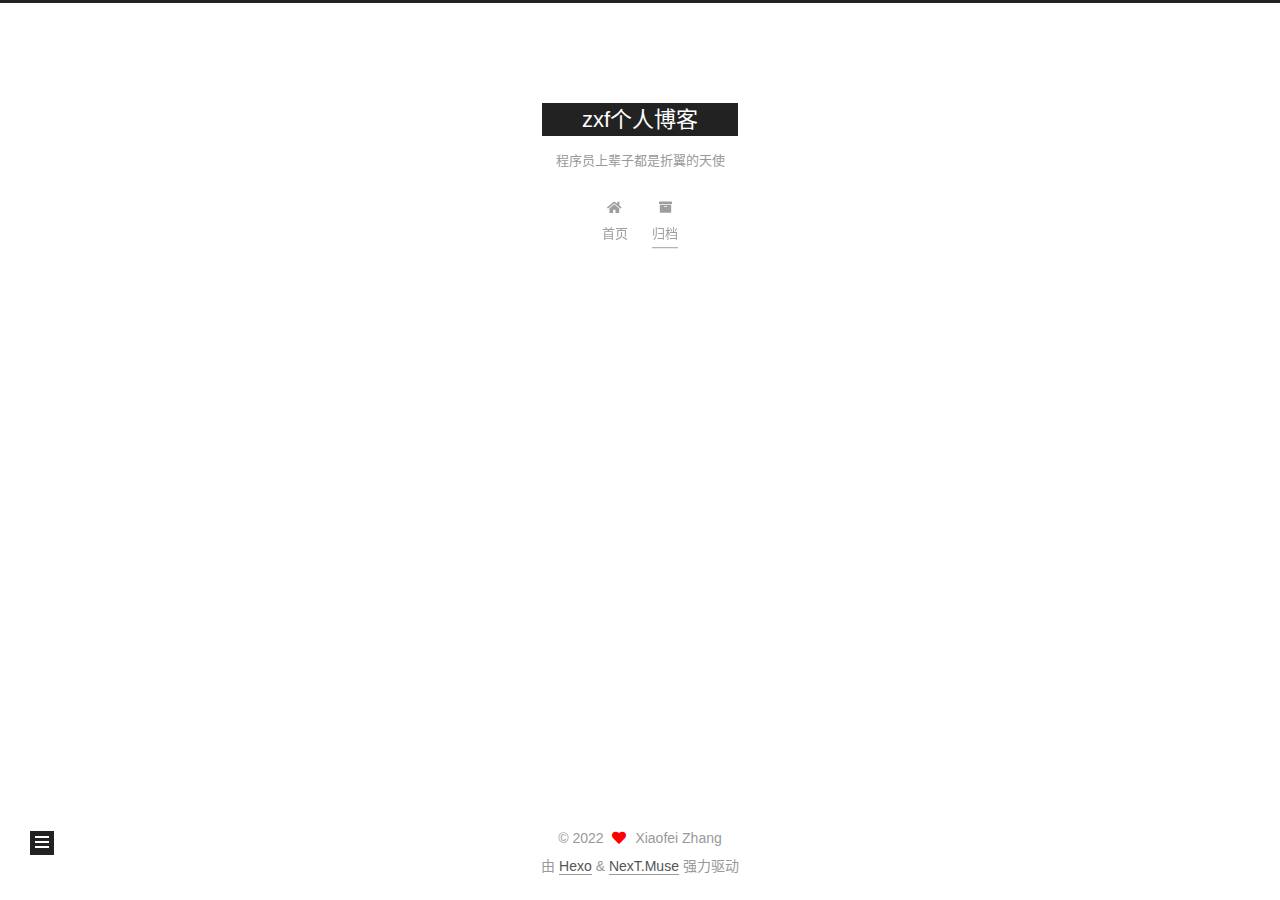
==== commit afc1002c: "Site updated: 2022-02-13 18:58:48" ====
--- a/archives/index.html
+++ b/archives/index.html
@@ -1,12 +1,25 @@
 <!DOCTYPE html>
-<html>
+<html lang="zh-CN">
 <head>
-  <meta charset="utf-8">
-  
-
-  
-  <title>归档 | zxf个人博客</title>
-  <meta name="viewport" content="width=device-width, initial-scale=1, maximum-scale=1">
+  <meta charset="UTF-8">
+<meta name="viewport" content="width=device-width, initial-scale=1, maximum-scale=2">
+<meta name="theme-color" content="#222">
+<meta name="generator" content="Hexo 5.4.1">
+  <link rel="apple-touch-icon" sizes="180x180" href="/images/apple-touch-icon-next.png">
+  <link rel="icon" type="image/png" sizes="32x32" href="/images/favicon-32x32-next.png">
+  <link rel="icon" type="image/png" sizes="16x16" href="/images/favicon-16x16-next.png">
+  <link rel="mask-icon" href="/images/logo.svg" color="#222">
+
+<link rel="stylesheet" href="/css/main.css">
+
+
+<link rel="stylesheet" href="/lib/font-awesome/css/all.min.css">
+
+<script id="hexo-configurations">
+    var NexT = window.NexT || {};
+    var CONFIG = {"hostname":"zxfblog.cn","root":"/","scheme":"Muse","version":"7.8.0","exturl":false,"sidebar":{"position":"left","display":"post","padding":18,"offset":12,"onmobile":false},"copycode":{"enable":false,"show_result":false,"style":null},"back2top":{"enable":true,"sidebar":false,"scrollpercent":false},"bookmark":{"enable":false,"color":"#222","save":"auto"},"fancybox":false,"mediumzoom":false,"lazyload":false,"pangu":false,"comments":{"style":"tabs","active":null,"storage":true,"lazyload":false,"nav":null},"algolia":{"hits":{"per_page":10},"labels":{"input_placeholder":"Search for Posts","hits_empty":"We didn't find any results for the search: ${query}","hits_stats":"${hits} results found in ${time} ms"}},"localsearch":{"enable":false,"trigger":"auto","top_n_per_article":1,"unescape":false,"preload":false},"motion":{"enable":true,"async":false,"transition":{"post_block":"fadeIn","post_header":"slideDownIn","post_body":"slideDownIn","coll_header":"slideLeftIn","sidebar":"slideUpIn"}}};
+  </script>
+
   <meta name="description" content="hello,every body!">
 <meta property="og:type" content="website">
 <meta property="og:title" content="zxf个人博客">
@@ -16,165 +29,315 @@
 <meta property="og:locale" content="zh_CN">
 <meta property="article:author" content="Xiaofei Zhang">
 <meta name="twitter:card" content="summary">
-  
-    <link rel="alternate" href="/atom.xml" title="zxf个人博客" type="application/atom+xml">
-  
-  
-    <link rel="icon" href="/favicon.png">
-  
-  
-    <link href="//fonts.googleapis.com/css?family=Source+Code+Pro" rel="stylesheet" type="text/css">
-  
-  
-<link rel="stylesheet" href="/css/style.css">
-
-<meta name="generator" content="Hexo 5.4.1"></head>
-
-<body>
-  <div id="container">
-    <div id="wrap">
-      <header id="header">
-  <div id="banner"></div>
-  <div id="header-outer" class="outer">
-    <div id="header-title" class="inner">
-      <h1 id="logo-wrap">
-        <a href="/" id="logo">zxf个人博客</a>
-      </h1>
+
+<link rel="canonical" href="https://zxfblog.cn/archives/">
+
+
+<script id="page-configurations">
+  // https://hexo.io/docs/variables.html
+  CONFIG.page = {
+    sidebar: "",
+    isHome : false,
+    isPost : false,
+    lang   : 'zh-CN'
+  };
+</script>
+
+  <title>归档 | zxf个人博客</title>
+  
+
+
+
+
+
+
+  <noscript>
+  <style>
+  .use-motion .brand,
+  .use-motion .menu-item,
+  .sidebar-inner,
+  .use-motion .post-block,
+  .use-motion .pagination,
+  .use-motion .comments,
+  .use-motion .post-header,
+  .use-motion .post-body,
+  .use-motion .collection-header { opacity: initial; }
+
+  .use-motion .site-title,
+  .use-motion .site-subtitle {
+    opacity: initial;
+    top: initial;
+  }
+
+  .use-motion .logo-line-before i { left: initial; }
+  .use-motion .logo-line-after i { right: initial; }
+  </style>
+</noscript>
+
+</head>
+
+<body itemscope itemtype="http://schema.org/WebPage">
+  <div class="container use-motion">
+    <div class="headband"></div>
+
+    <header class="header" itemscope itemtype="http://schema.org/WPHeader">
+      <div class="header-inner"><div class="site-brand-container">
+  <div class="site-nav-toggle">
+    <div class="toggle" aria-label="切换导航栏">
+      <span class="toggle-line toggle-line-first"></span>
+      <span class="toggle-line toggle-line-middle"></span>
+      <span class="toggle-line toggle-line-last"></span>
+    </div>
+  </div>
+
+  <div class="site-meta">
+
+    <a href="/" class="brand" rel="start">
+      <span class="logo-line-before"><i></i></span>
+      <h1 class="site-title">zxf个人博客</h1>
+      <span class="logo-line-after"><i></i></span>
+    </a>
+      <p class="site-subtitle" itemprop="description">程序员上辈子都是折翼的天使</p>
+  </div>
+
+  <div class="site-nav-right">
+    <div class="toggle popup-trigger">
+    </div>
+  </div>
+</div>
+
+
+
+
+<nav class="site-nav">
+  <ul id="menu" class="main-menu menu">
+        <li class="menu-item menu-item-home">
+
+    <a href="/" rel="section"><i class="fa fa-home fa-fw"></i>首页</a>
+
+  </li>
+        <li class="menu-item menu-item-archives">
+
+    <a href="/archives/" rel="section"><i class="fa fa-archive fa-fw"></i>归档</a>
+
+  </li>
+  </ul>
+</nav>
+
+
+
+
+</div>
+    </header>
+
+    
+  <div class="back-to-top">
+    <i class="fa fa-arrow-up"></i>
+    <span>0%</span>
+  </div>
+
+
+    <main class="main">
+      <div class="main-inner">
+        <div class="content-wrap">
+          
+
+          <div class="content archive">
+            
+
+  
+  
+  
+  <div class="post-block">
+    <div class="posts-collapse">
+      <div class="collection-title">
+        <span class="collection-header">嗯..! 目前共计 1 篇日志。 继续努力。</span>
+      </div>
+
       
-    </div>
-    <div id="header-inner" class="inner">
-      <nav id="main-nav">
-        <a id="main-nav-toggle" class="nav-icon"></a>
+    <div class="collection-year">
+      <span class="collection-header">2022</span>
+    </div>
+
+  <article itemscope itemtype="http://schema.org/Article">
+    <header class="post-header">
+
+      <div class="post-meta">
+        <time itemprop="dateCreated"
+              datetime="2022-02-12T21:32:05+08:00"
+              content="2022-02-12">
+          02-12
+        </time>
+      </div>
+
+      <div class="post-title">
+          <a class="post-title-link" href="/2022/02/12/hello-world/" itemprop="url">
+            <span itemprop="name">Hello World</span>
+          </a>
+      </div>
+
+    </header>
+  </article>
+
+
+    </div>
+  </div>
+  
+  
+  
+
+  
+
+
+
+          </div>
+          
+
+<script>
+  window.addEventListener('tabs:register', () => {
+    let { activeClass } = CONFIG.comments;
+    if (CONFIG.comments.storage) {
+      activeClass = localStorage.getItem('comments_active') || activeClass;
+    }
+    if (activeClass) {
+      let activeTab = document.querySelector(`a[href="#comment-${activeClass}"]`);
+      if (activeTab) {
+        activeTab.click();
+      }
+    }
+  });
+  if (CONFIG.comments.storage) {
+    window.addEventListener('tabs:click', event => {
+      if (!event.target.matches('.tabs-comment .tab-content .tab-pane')) return;
+      let commentClass = event.target.classList[1];
+      localStorage.setItem('comments_active', commentClass);
+    });
+  }
+</script>
+
+        </div>
+          
+  
+  <div class="toggle sidebar-toggle">
+    <span class="toggle-line toggle-line-first"></span>
+    <span class="toggle-line toggle-line-middle"></span>
+    <span class="toggle-line toggle-line-last"></span>
+  </div>
+
+  <aside class="sidebar">
+    <div class="sidebar-inner">
+
+      <ul class="sidebar-nav motion-element">
+        <li class="sidebar-nav-toc">
+          文章目录
+        </li>
+        <li class="sidebar-nav-overview">
+          站点概览
+        </li>
+      </ul>
+
+      <!--noindex-->
+      <div class="post-toc-wrap sidebar-panel">
+      </div>
+      <!--/noindex-->
+
+      <div class="site-overview-wrap sidebar-panel">
+        <div class="site-author motion-element" itemprop="author" itemscope itemtype="http://schema.org/Person">
+  <p class="site-author-name" itemprop="name">Xiaofei Zhang</p>
+  <div class="site-description" itemprop="description">hello,every body!</div>
+</div>
+<div class="site-state-wrap motion-element">
+  <nav class="site-state">
+      <div class="site-state-item site-state-posts">
+          <a href="/archives/">
         
-          <a class="main-nav-link" href="/">Home</a>
+          <span class="site-state-item-count">1</span>
+          <span class="site-state-item-name">日志</span>
+        </a>
+      </div>
+  </nav>
+</div>
+
+
+
+      </div>
+
+    </div>
+  </aside>
+  <div id="sidebar-dimmer"></div>
+
+
+      </div>
+    </main>
+
+    <footer class="footer">
+      <div class="footer-inner">
         
-          <a class="main-nav-link" href="/archives">Archives</a>
+
         
-      </nav>
-      <nav id="sub-nav">
+
+<div class="copyright">
+  
+  &copy; 
+  <span itemprop="copyrightYear">2022</span>
+  <span class="with-love">
+    <i class="fa fa-heart"></i>
+  </span>
+  <span class="author" itemprop="copyrightHolder">Xiaofei Zhang</span>
+</div>
+  <div class="powered-by">由 <a href="https://hexo.io/" class="theme-link" rel="noopener" target="_blank">Hexo</a> & <a href="https://muse.theme-next.org/" class="theme-link" rel="noopener" target="_blank">NexT.Muse</a> 强力驱动
+  </div>
+
         
-          <a id="nav-rss-link" class="nav-icon" href="/atom.xml" title="RSS Feed"></a>
-        
-        <a id="nav-search-btn" class="nav-icon" title="搜索"></a>
-      </nav>
-      <div id="search-form-wrap">
-        <form action="//google.com/search" method="get" accept-charset="UTF-8" class="search-form"><input type="search" name="q" class="search-form-input" placeholder="Search"><button type="submit" class="search-form-submit">&#xF002;</button><input type="hidden" name="sitesearch" value="https://zxfblog.cn"></form>
-      </div>
-    </div>
-  </div>
-</header>
-      <div class="outer">
-        <section id="main">
-  
-  
-    
-    
-      
-      
-      <section class="archives-wrap">
-        <div class="archive-year-wrap">
-          <a href="/archives/2022" class="archive-year">2022</a>
-        </div>
-        <div class="archives">
-    
-    <article class="archive-article archive-type-post">
-  <div class="archive-article-inner">
-    <header class="archive-article-header">
-      <a href="/2022/02/12/hello-world/" class="archive-article-date">
-  <time datetime="2022-02-12T13:32:05.272Z" itemprop="datePublished">2月 12</time>
-</a>
-      
-  
-    <h1 itemprop="name">
-      <a class="archive-article-title" href="/2022/02/12/hello-world/">Hello World</a>
-    </h1>
-  
-
-    </header>
-  </div>
-</article>
-  
-  
-    </div></section>
-  
-
-
-</section>
-        
-          <aside id="sidebar">
-  
-    
-
-  
-    
-
-  
-    
-  
-    
-  <div class="widget-wrap">
-    <h3 class="widget-title">归档</h3>
-    <div class="widget">
-      <ul class="archive-list"><li class="archive-list-item"><a class="archive-list-link" href="/archives/2022/02/">二月 2022</a></li></ul>
-    </div>
-  </div>
-
-
-  
-    
-  <div class="widget-wrap">
-    <h3 class="widget-title">最新文章</h3>
-    <div class="widget">
-      <ul>
-        
-          <li>
-            <a href="/2022/02/12/hello-world/">Hello World</a>
-          </li>
-        
-      </ul>
-    </div>
-  </div>
-
-  
-</aside>
-        
-      </div>
-      <footer id="footer">
-  
-  <div class="outer">
-    <div id="footer-info" class="inner">
-      &copy; 2022 Xiaofei Zhang<br>
-      Powered by <a href="http://hexo.io/" target="_blank">Hexo</a>
-    </div>
-  </div>
-</footer>
-    </div>
-    <nav id="mobile-nav">
-  
-    <a href="/" class="mobile-nav-link">Home</a>
-  
-    <a href="/archives" class="mobile-nav-link">Archives</a>
-  
-</nav>
-    
-
-<script src="//ajax.googleapis.com/ajax/libs/jquery/2.0.3/jquery.min.js"></script>
-
-
-  
-<link rel="stylesheet" href="/fancybox/jquery.fancybox.css">
-
-  
-<script src="/fancybox/jquery.fancybox.pack.js"></script>
-
-
-
-
-<script src="/js/script.js"></script>
-
-
-
-
-  </div>
+
+
+
+
+
+
+
+
+      </div>
+    </footer>
+  </div>
+
+  
+  <script src="/lib/anime.min.js"></script>
+  <script src="/lib/velocity/velocity.min.js"></script>
+  <script src="/lib/velocity/velocity.ui.min.js"></script>
+
+<script src="/js/utils.js"></script>
+
+<script src="/js/motion.js"></script>
+
+
+<script src="/js/schemes/muse.js"></script>
+
+
+<script src="/js/next-boot.js"></script>
+
+
+
+
+  
+
+
+
+
+
+
+
+
+
+
+
+
+
+
+
+  
+
+  
+
 </body>
-</html>+</html>
--- a/css/main.css
+++ b/css/main.css
@@ -0,0 +1,2291 @@
+:root {
+  --body-bg-color: #fff;
+  --content-bg-color: #fff;
+  --card-bg-color: #f5f5f5;
+  --text-color: #555;
+  --blockquote-color: #666;
+  --link-color: #555;
+  --link-hover-color: #222;
+  --brand-color: #fff;
+  --brand-hover-color: #fff;
+  --table-row-odd-bg-color: #f9f9f9;
+  --table-row-hover-bg-color: #f5f5f5;
+  --menu-item-bg-color: #f5f5f5;
+  --btn-default-bg: #222;
+  --btn-default-color: #fff;
+  --btn-default-border-color: #222;
+  --btn-default-hover-bg: #fff;
+  --btn-default-hover-color: #222;
+  --btn-default-hover-border-color: #222;
+}
+html {
+  line-height: 1.15; /* 1 */
+  -webkit-text-size-adjust: 100%; /* 2 */
+}
+body {
+  margin: 0;
+}
+main {
+  display: block;
+}
+h1 {
+  font-size: 2em;
+  margin: 0.67em 0;
+}
+hr {
+  box-sizing: content-box; /* 1 */
+  height: 0; /* 1 */
+  overflow: visible; /* 2 */
+}
+pre {
+  font-family: monospace, monospace; /* 1 */
+  font-size: 1em; /* 2 */
+}
+a {
+  background: transparent;
+}
+abbr[title] {
+  border-bottom: none; /* 1 */
+  text-decoration: underline; /* 2 */
+  text-decoration: underline dotted; /* 2 */
+}
+b,
+strong {
+  font-weight: bolder;
+}
+code,
+kbd,
+samp {
+  font-family: monospace, monospace; /* 1 */
+  font-size: 1em; /* 2 */
+}
+small {
+  font-size: 80%;
+}
+sub,
+sup {
+  font-size: 75%;
+  line-height: 0;
+  position: relative;
+  vertical-align: baseline;
+}
+sub {
+  bottom: -0.25em;
+}
+sup {
+  top: -0.5em;
+}
+img {
+  border-style: none;
+}
+button,
+input,
+optgroup,
+select,
+textarea {
+  font-family: inherit; /* 1 */
+  font-size: 100%; /* 1 */
+  line-height: 1.15; /* 1 */
+  margin: 0; /* 2 */
+}
+button,
+input {
+/* 1 */
+  overflow: visible;
+}
+button,
+select {
+/* 1 */
+  text-transform: none;
+}
+button,
+[type='button'],
+[type='reset'],
+[type='submit'] {
+  -webkit-appearance: button;
+}
+button::-moz-focus-inner,
+[type='button']::-moz-focus-inner,
+[type='reset']::-moz-focus-inner,
+[type='submit']::-moz-focus-inner {
+  border-style: none;
+  padding: 0;
+}
+button:-moz-focusring,
+[type='button']:-moz-focusring,
+[type='reset']:-moz-focusring,
+[type='submit']:-moz-focusring {
+  outline: 1px dotted ButtonText;
+}
+fieldset {
+  padding: 0.35em 0.75em 0.625em;
+}
+legend {
+  box-sizing: border-box; /* 1 */
+  color: inherit; /* 2 */
+  display: table; /* 1 */
+  max-width: 100%; /* 1 */
+  padding: 0; /* 3 */
+  white-space: normal; /* 1 */
+}
+progress {
+  vertical-align: baseline;
+}
+textarea {
+  overflow: auto;
+}
+[type='checkbox'],
+[type='radio'] {
+  box-sizing: border-box; /* 1 */
+  padding: 0; /* 2 */
+}
+[type='number']::-webkit-inner-spin-button,
+[type='number']::-webkit-outer-spin-button {
+  height: auto;
+}
+[type='search'] {
+  outline-offset: -2px; /* 2 */
+  -webkit-appearance: textfield; /* 1 */
+}
+[type='search']::-webkit-search-decoration {
+  -webkit-appearance: none;
+}
+::-webkit-file-upload-button {
+  font: inherit; /* 2 */
+  -webkit-appearance: button; /* 1 */
+}
+details {
+  display: block;
+}
+summary {
+  display: list-item;
+}
+template {
+  display: none;
+}
+[hidden] {
+  display: none;
+}
+::selection {
+  background: #262a30;
+  color: #eee;
+}
+html,
+body {
+  height: 100%;
+}
+body {
+  background: var(--body-bg-color);
+  color: var(--text-color);
+  font-family: 'Lato', "PingFang SC", "Microsoft YaHei", sans-serif;
+  font-size: 1em;
+  line-height: 2;
+}
+@media (max-width: 991px) {
+  body {
+    padding-left: 0 !important;
+    padding-right: 0 !important;
+  }
+}
+h1,
+h2,
+h3,
+h4,
+h5,
+h6 {
+  font-family: 'Lato', "PingFang SC", "Microsoft YaHei", sans-serif;
+  font-weight: bold;
+  line-height: 1.5;
+  margin: 20px 0 15px;
+}
+h1 {
+  font-size: 1.5em;
+}
+h2 {
+  font-size: 1.375em;
+}
+h3 {
+  font-size: 1.25em;
+}
+h4 {
+  font-size: 1.125em;
+}
+h5 {
+  font-size: 1em;
+}
+h6 {
+  font-size: 0.875em;
+}
+p {
+  margin: 0 0 20px 0;
+}
+a,
+span.exturl {
+  border-bottom: 1px solid #999;
+  color: var(--link-color);
+  outline: 0;
+  text-decoration: none;
+  overflow-wrap: break-word;
+  word-wrap: break-word;
+  cursor: pointer;
+}
+a:hover,
+span.exturl:hover {
+  border-bottom-color: var(--link-hover-color);
+  color: var(--link-hover-color);
+}
+iframe,
+img,
+video {
+  display: block;
+  margin-left: auto;
+  margin-right: auto;
+  max-width: 100%;
+}
+hr {
+  background-image: repeating-linear-gradient(-45deg, #ddd, #ddd 4px, transparent 4px, transparent 8px);
+  border: 0;
+  height: 3px;
+  margin: 40px 0;
+}
+blockquote {
+  border-left: 4px solid #ddd;
+  color: var(--blockquote-color);
+  margin: 0;
+  padding: 0 15px;
+}
+blockquote cite::before {
+  content: '-';
+  padding: 0 5px;
+}
+dt {
+  font-weight: bold;
+}
+dd {
+  margin: 0;
+  padding: 0;
+}
+kbd {
+  background-color: #f5f5f5;
+  background-image: linear-gradient(#eee, #fff, #eee);
+  border: 1px solid #ccc;
+  border-radius: 0.2em;
+  box-shadow: 0.1em 0.1em 0.2em rgba(0,0,0,0.1);
+  color: #555;
+  font-family: inherit;
+  padding: 0.1em 0.3em;
+  white-space: nowrap;
+}
+.table-container {
+  overflow: auto;
+}
+table {
+  border-collapse: collapse;
+  border-spacing: 0;
+  font-size: 0.875em;
+  margin: 0 0 20px 0;
+  width: 100%;
+}
+tbody tr:nth-of-type(odd) {
+  background: var(--table-row-odd-bg-color);
+}
+tbody tr:hover {
+  background: var(--table-row-hover-bg-color);
+}
+caption,
+th,
+td {
+  font-weight: normal;
+  padding: 8px;
+  vertical-align: middle;
+}
+th,
+td {
+  border: 1px solid #ddd;
+  border-bottom: 3px solid #ddd;
+}
+th {
+  font-weight: 700;
+  padding-bottom: 10px;
+}
+td {
+  border-bottom-width: 1px;
+}
+.btn {
+  background: var(--btn-default-bg);
+  border: 2px solid var(--btn-default-border-color);
+  border-radius: 0;
+  color: var(--btn-default-color);
+  display: inline-block;
+  font-size: 0.875em;
+  line-height: 2;
+  padding: 0 20px;
+  text-decoration: none;
+  transition-property: background-color;
+  transition-delay: 0s;
+  transition-duration: 0.2s;
+  transition-timing-function: ease-in-out;
+}
+.btn:hover {
+  background: var(--btn-default-hover-bg);
+  border-color: var(--btn-default-hover-border-color);
+  color: var(--btn-default-hover-color);
+}
+.btn + .btn {
+  margin: 0 0 8px 8px;
+}
+.btn .fa-fw {
+  text-align: left;
+  width: 1.285714285714286em;
+}
+.toggle {
+  line-height: 0;
+}
+.toggle .toggle-line {
+  background: #fff;
+  display: inline-block;
+  height: 2px;
+  left: 0;
+  position: relative;
+  top: 0;
+  transition: all 0.4s;
+  vertical-align: top;
+  width: 100%;
+}
+.toggle .toggle-line:not(:first-child) {
+  margin-top: 3px;
+}
+.toggle.toggle-arrow .toggle-line-first {
+  left: 50%;
+  top: 2px;
+  transform: rotate(45deg);
+  width: 50%;
+}
+.toggle.toggle-arrow .toggle-line-middle {
+  left: 2px;
+  width: 90%;
+}
+.toggle.toggle-arrow .toggle-line-last {
+  left: 50%;
+  top: -2px;
+  transform: rotate(-45deg);
+  width: 50%;
+}
+.toggle.toggle-close .toggle-line-first {
+  transform: rotate(-45deg);
+  top: 5px;
+}
+.toggle.toggle-close .toggle-line-middle {
+  opacity: 0;
+}
+.toggle.toggle-close .toggle-line-last {
+  transform: rotate(45deg);
+  top: -5px;
+}
+.highlight,
+pre {
+  background: #f7f7f7;
+  color: #4d4d4c;
+  line-height: 1.6;
+  margin: 0 auto 20px;
+}
+pre,
+code {
+  font-family: consolas, Menlo, monospace, "PingFang SC", "Microsoft YaHei";
+}
+code {
+  background: #eee;
+  border-radius: 3px;
+  color: #555;
+  padding: 2px 4px;
+  overflow-wrap: break-word;
+  word-wrap: break-word;
+}
+.highlight *::selection {
+  background: #d6d6d6;
+}
+.highlight pre {
+  border: 0;
+  margin: 0;
+  padding: 10px 0;
+}
+.highlight table {
+  border: 0;
+  margin: 0;
+  width: auto;
+}
+.highlight td {
+  border: 0;
+  padding: 0;
+}
+.highlight figcaption {
+  background: #eff2f3;
+  color: #4d4d4c;
+  display: flex;
+  font-size: 0.875em;
+  justify-content: space-between;
+  line-height: 1.2;
+  padding: 0.5em;
+}
+.highlight figcaption a {
+  color: #4d4d4c;
+}
+.highlight figcaption a:hover {
+  border-bottom-color: #4d4d4c;
+}
+.highlight .gutter {
+  -moz-user-select: none;
+  -ms-user-select: none;
+  -webkit-user-select: none;
+  user-select: none;
+}
+.highlight .gutter pre {
+  background: #eff2f3;
+  color: #869194;
+  padding-left: 10px;
+  padding-right: 10px;
+  text-align: right;
+}
+.highlight .code pre {
+  background: #f7f7f7;
+  padding-left: 10px;
+  width: 100%;
+}
+.gist table {
+  width: auto;
+}
+.gist table td {
+  border: 0;
+}
+pre {
+  overflow: auto;
+  padding: 10px;
+}
+pre code {
+  background: none;
+  color: #4d4d4c;
+  font-size: 0.875em;
+  padding: 0;
+  text-shadow: none;
+}
+pre .deletion {
+  background: #fdd;
+}
+pre .addition {
+  background: #dfd;
+}
+pre .meta {
+  color: #eab700;
+  -moz-user-select: none;
+  -ms-user-select: none;
+  -webkit-user-select: none;
+  user-select: none;
+}
+pre .comment {
+  color: #8e908c;
+}
+pre .variable,
+pre .attribute,
+pre .tag,
+pre .name,
+pre .regexp,
+pre .ruby .constant,
+pre .xml .tag .title,
+pre .xml .pi,
+pre .xml .doctype,
+pre .html .doctype,
+pre .css .id,
+pre .css .class,
+pre .css .pseudo {
+  color: #c82829;
+}
+pre .number,
+pre .preprocessor,
+pre .built_in,
+pre .builtin-name,
+pre .literal,
+pre .params,
+pre .constant,
+pre .command {
+  color: #f5871f;
+}
+pre .ruby .class .title,
+pre .css .rules .attribute,
+pre .string,
+pre .symbol,
+pre .value,
+pre .inheritance,
+pre .header,
+pre .ruby .symbol,
+pre .xml .cdata,
+pre .special,
+pre .formula {
+  color: #718c00;
+}
+pre .title,
+pre .css .hexcolor {
+  color: #3e999f;
+}
+pre .function,
+pre .python .decorator,
+pre .python .title,
+pre .ruby .function .title,
+pre .ruby .title .keyword,
+pre .perl .sub,
+pre .javascript .title,
+pre .coffeescript .title {
+  color: #4271ae;
+}
+pre .keyword,
+pre .javascript .function {
+  color: #8959a8;
+}
+.blockquote-center {
+  border-left: none;
+  margin: 40px 0;
+  padding: 0;
+  position: relative;
+  text-align: center;
+}
+.blockquote-center .fa {
+  display: block;
+  opacity: 0.6;
+  position: absolute;
+  width: 100%;
+}
+.blockquote-center .fa-quote-left {
+  border-top: 1px solid #ccc;
+  text-align: left;
+  top: -20px;
+}
+.blockquote-center .fa-quote-right {
+  border-bottom: 1px solid #ccc;
+  text-align: right;
+  bottom: -20px;
+}
+.blockquote-center p,
+.blockquote-center div {
+  text-align: center;
+}
+.post-body .group-picture img {
+  margin: 0 auto;
+  padding: 0 3px;
+}
+.group-picture-row {
+  margin-bottom: 6px;
+  overflow: hidden;
+}
+.group-picture-column {
+  float: left;
+  margin-bottom: 10px;
+}
+.post-body .label {
+  color: #555;
+  display: inline;
+  padding: 0 2px;
+}
+.post-body .label.default {
+  background: #f0f0f0;
+}
+.post-body .label.primary {
+  background: #efe6f7;
+}
+.post-body .label.info {
+  background: #e5f2f8;
+}
+.post-body .label.success {
+  background: #e7f4e9;
+}
+.post-body .label.warning {
+  background: #fcf6e1;
+}
+.post-body .label.danger {
+  background: #fae8eb;
+}
+.post-body .tabs {
+  margin-bottom: 20px;
+}
+.post-body .tabs,
+.tabs-comment {
+  display: block;
+  padding-top: 10px;
+  position: relative;
+}
+.post-body .tabs ul.nav-tabs,
+.tabs-comment ul.nav-tabs {
+  display: flex;
+  flex-wrap: wrap;
+  margin: 0;
+  margin-bottom: -1px;
+  padding: 0;
+}
+@media (max-width: 413px) {
+  .post-body .tabs ul.nav-tabs,
+  .tabs-comment ul.nav-tabs {
+    display: block;
+    margin-bottom: 5px;
+  }
+}
+.post-body .tabs ul.nav-tabs li.tab,
+.tabs-comment ul.nav-tabs li.tab {
+  border-bottom: 1px solid #ddd;
+  border-left: 1px solid transparent;
+  border-right: 1px solid transparent;
+  border-top: 3px solid transparent;
+  flex-grow: 1;
+  list-style-type: none;
+  border-radius: 0 0 0 0;
+}
+@media (max-width: 413px) {
+  .post-body .tabs ul.nav-tabs li.tab,
+  .tabs-comment ul.nav-tabs li.tab {
+    border-bottom: 1px solid transparent;
+    border-left: 3px solid transparent;
+    border-right: 1px solid transparent;
+    border-top: 1px solid transparent;
+  }
+}
+@media (max-width: 413px) {
+  .post-body .tabs ul.nav-tabs li.tab,
+  .tabs-comment ul.nav-tabs li.tab {
+    border-radius: 0;
+  }
+}
+.post-body .tabs ul.nav-tabs li.tab a,
+.tabs-comment ul.nav-tabs li.tab a {
+  border-bottom: initial;
+  display: block;
+  line-height: 1.8;
+  outline: 0;
+  padding: 0.25em 0.75em;
+  text-align: center;
+  transition-delay: 0s;
+  transition-duration: 0.2s;
+  transition-timing-function: ease-out;
+}
+.post-body .tabs ul.nav-tabs li.tab a i,
+.tabs-comment ul.nav-tabs li.tab a i {
+  width: 1.285714285714286em;
+}
+.post-body .tabs ul.nav-tabs li.tab.active,
+.tabs-comment ul.nav-tabs li.tab.active {
+  border-bottom: 1px solid transparent;
+  border-left: 1px solid #ddd;
+  border-right: 1px solid #ddd;
+  border-top: 3px solid #fc6423;
+}
+@media (max-width: 413px) {
+  .post-body .tabs ul.nav-tabs li.tab.active,
+  .tabs-comment ul.nav-tabs li.tab.active {
+    border-bottom: 1px solid #ddd;
+    border-left: 3px solid #fc6423;
+    border-right: 1px solid #ddd;
+    border-top: 1px solid #ddd;
+  }
+}
+.post-body .tabs ul.nav-tabs li.tab.active a,
+.tabs-comment ul.nav-tabs li.tab.active a {
+  color: var(--link-color);
+  cursor: default;
+}
+.post-body .tabs .tab-content .tab-pane,
+.tabs-comment .tab-content .tab-pane {
+  border: 1px solid #ddd;
+  border-top: 0;
+  padding: 20px 20px 0 20px;
+  border-radius: 0;
+}
+.post-body .tabs .tab-content .tab-pane:not(.active),
+.tabs-comment .tab-content .tab-pane:not(.active) {
+  display: none;
+}
+.post-body .tabs .tab-content .tab-pane.active,
+.tabs-comment .tab-content .tab-pane.active {
+  display: block;
+}
+.post-body .tabs .tab-content .tab-pane.active:nth-of-type(1),
+.tabs-comment .tab-content .tab-pane.active:nth-of-type(1) {
+  border-radius: 0 0 0 0;
+}
+@media (max-width: 413px) {
+  .post-body .tabs .tab-content .tab-pane.active:nth-of-type(1),
+  .tabs-comment .tab-content .tab-pane.active:nth-of-type(1) {
+    border-radius: 0;
+  }
+}
+.post-body .note {
+  border-radius: 3px;
+  margin-bottom: 20px;
+  padding: 1em;
+  position: relative;
+  border: 1px solid #eee;
+  border-left-width: 5px;
+}
+.post-body .note h2,
+.post-body .note h3,
+.post-body .note h4,
+.post-body .note h5,
+.post-body .note h6 {
+  margin-top: 0;
+  border-bottom: initial;
+  margin-bottom: 0;
+  padding-top: 0;
+}
+.post-body .note p:first-child,
+.post-body .note ul:first-child,
+.post-body .note ol:first-child,
+.post-body .note table:first-child,
+.post-body .note pre:first-child,
+.post-body .note blockquote:first-child,
+.post-body .note img:first-child {
+  margin-top: 0;
+}
+.post-body .note p:last-child,
+.post-body .note ul:last-child,
+.post-body .note ol:last-child,
+.post-body .note table:last-child,
+.post-body .note pre:last-child,
+.post-body .note blockquote:last-child,
+.post-body .note img:last-child {
+  margin-bottom: 0;
+}
+.post-body .note.default {
+  border-left-color: #777;
+}
+.post-body .note.default h2,
+.post-body .note.default h3,
+.post-body .note.default h4,
+.post-body .note.default h5,
+.post-body .note.default h6 {
+  color: #777;
+}
+.post-body .note.primary {
+  border-left-color: #6f42c1;
+}
+.post-body .note.primary h2,
+.post-body .note.primary h3,
+.post-body .note.primary h4,
+.post-body .note.primary h5,
+.post-body .note.primary h6 {
+  color: #6f42c1;
+}
+.post-body .note.info {
+  border-left-color: #428bca;
+}
+.post-body .note.info h2,
+.post-body .note.info h3,
+.post-body .note.info h4,
+.post-body .note.info h5,
+.post-body .note.info h6 {
+  color: #428bca;
+}
+.post-body .note.success {
+  border-left-color: #5cb85c;
+}
+.post-body .note.success h2,
+.post-body .note.success h3,
+.post-body .note.success h4,
+.post-body .note.success h5,
+.post-body .note.success h6 {
+  color: #5cb85c;
+}
+.post-body .note.warning {
+  border-left-color: #f0ad4e;
+}
+.post-body .note.warning h2,
+.post-body .note.warning h3,
+.post-body .note.warning h4,
+.post-body .note.warning h5,
+.post-body .note.warning h6 {
+  color: #f0ad4e;
+}
+.post-body .note.danger {
+  border-left-color: #d9534f;
+}
+.post-body .note.danger h2,
+.post-body .note.danger h3,
+.post-body .note.danger h4,
+.post-body .note.danger h5,
+.post-body .note.danger h6 {
+  color: #d9534f;
+}
+.pagination .prev,
+.pagination .next,
+.pagination .page-number,
+.pagination .space {
+  display: inline-block;
+  margin: 0 10px;
+  padding: 0 11px;
+  position: relative;
+  top: -1px;
+}
+@media (max-width: 767px) {
+  .pagination .prev,
+  .pagination .next,
+  .pagination .page-number,
+  .pagination .space {
+    margin: 0 5px;
+  }
+}
+.pagination {
+  border-top: 1px solid #eee;
+  margin: 120px 0 0;
+  text-align: center;
+}
+.pagination .prev,
+.pagination .next,
+.pagination .page-number {
+  border-bottom: 0;
+  border-top: 1px solid #eee;
+  transition-property: border-color;
+  transition-delay: 0s;
+  transition-duration: 0.2s;
+  transition-timing-function: ease-in-out;
+}
+.pagination .prev:hover,
+.pagination .next:hover,
+.pagination .page-number:hover {
+  border-top-color: #222;
+}
+.pagination .space {
+  margin: 0;
+  padding: 0;
+}
+.pagination .prev {
+  margin-left: 0;
+}
+.pagination .next {
+  margin-right: 0;
+}
+.pagination .page-number.current {
+  background: #ccc;
+  border-top-color: #ccc;
+  color: #fff;
+}
+@media (max-width: 767px) {
+  .pagination {
+    border-top: none;
+  }
+  .pagination .prev,
+  .pagination .next,
+  .pagination .page-number {
+    border-bottom: 1px solid #eee;
+    border-top: 0;
+    margin-bottom: 10px;
+    padding: 0 10px;
+  }
+  .pagination .prev:hover,
+  .pagination .next:hover,
+  .pagination .page-number:hover {
+    border-bottom-color: #222;
+  }
+}
+.comments {
+  margin-top: 60px;
+  overflow: hidden;
+}
+.comment-button-group {
+  display: flex;
+  flex-wrap: wrap-reverse;
+  justify-content: center;
+  margin: 1em 0;
+}
+.comment-button-group .comment-button {
+  margin: 0.1em 0.2em;
+}
+.comment-button-group .comment-button.active {
+  background: var(--btn-default-hover-bg);
+  border-color: var(--btn-default-hover-border-color);
+  color: var(--btn-default-hover-color);
+}
+.comment-position {
+  display: none;
+}
+.comment-position.active {
+  display: block;
+}
+.tabs-comment {
+  background: var(--content-bg-color);
+  margin-top: 4em;
+  padding-top: 0;
+}
+.tabs-comment .comments {
+  border: 0;
+  box-shadow: none;
+  margin-top: 0;
+  padding-top: 0;
+}
+.container {
+  min-height: 100%;
+  position: relative;
+}
+.main-inner {
+  margin: 0 auto;
+  width: 700px;
+}
+@media (min-width: 1200px) {
+  .main-inner {
+    width: 800px;
+  }
+}
+@media (min-width: 1600px) {
+  .main-inner {
+    width: 900px;
+  }
+}
+@media (max-width: 767px) {
+  .content-wrap {
+    padding: 0 20px;
+  }
+}
+.header {
+  background: transparent;
+}
+.header-inner {
+  margin: 0 auto;
+  width: 700px;
+}
+@media (min-width: 1200px) {
+  .header-inner {
+    width: 800px;
+  }
+}
+@media (min-width: 1600px) {
+  .header-inner {
+    width: 900px;
+  }
+}
+.site-brand-container {
+  display: flex;
+  flex-shrink: 0;
+  padding: 0 10px;
+}
+.headband {
+  background: #222;
+  height: 3px;
+}
+.site-meta {
+  flex-grow: 1;
+  text-align: center;
+}
+@media (max-width: 767px) {
+  .site-meta {
+    text-align: center;
+  }
+}
+.brand {
+  border-bottom: none;
+  color: var(--brand-color);
+  display: inline-block;
+  line-height: 1.375em;
+  padding: 0 40px;
+  position: relative;
+}
+.brand:hover {
+  color: var(--brand-hover-color);
+}
+.site-title {
+  font-family: 'Lato', "PingFang SC", "Microsoft YaHei", sans-serif;
+  font-size: 1.375em;
+  font-weight: normal;
+  margin: 0;
+}
+.site-subtitle {
+  color: #999;
+  font-size: 0.8125em;
+  margin: 10px 0;
+}
+.use-motion .brand {
+  opacity: 0;
+}
+.use-motion .site-title,
+.use-motion .site-subtitle,
+.use-motion .custom-logo-image {
+  opacity: 0;
+  position: relative;
+  top: -10px;
+}
+.site-nav-toggle,
+.site-nav-right {
+  display: none;
+}
+@media (max-width: 767px) {
+  .site-nav-toggle,
+  .site-nav-right {
+    display: flex;
+    flex-direction: column;
+    justify-content: center;
+  }
+}
+.site-nav-toggle .toggle,
+.site-nav-right .toggle {
+  color: var(--text-color);
+  padding: 10px;
+  width: 22px;
+}
+.site-nav-toggle .toggle .toggle-line,
+.site-nav-right .toggle .toggle-line {
+  background: var(--text-color);
+  border-radius: 1px;
+}
+.site-nav {
+  display: block;
+}
+@media (max-width: 767px) {
+  .site-nav {
+    clear: both;
+    display: none;
+  }
+}
+.site-nav.site-nav-on {
+  display: block;
+}
+.menu {
+  margin-top: 20px;
+  padding-left: 0;
+  text-align: center;
+}
+.menu-item {
+  display: inline-block;
+  list-style: none;
+  margin: 0 10px;
+}
+@media (max-width: 767px) {
+  .menu-item {
+    display: block;
+    margin-top: 10px;
+  }
+  .menu-item.menu-item-search {
+    display: none;
+  }
+}
+.menu-item a,
+.menu-item span.exturl {
+  border-bottom: 0;
+  display: block;
+  font-size: 0.8125em;
+  transition-property: border-color;
+  transition-delay: 0s;
+  transition-duration: 0.2s;
+  transition-timing-function: ease-in-out;
+}
+@media (hover: none) {
+  .menu-item a:hover,
+  .menu-item span.exturl:hover {
+    border-bottom-color: transparent !important;
+  }
+}
+.menu-item .fa,
+.menu-item .fab,
+.menu-item .far,
+.menu-item .fas {
+  margin-right: 8px;
+}
+.menu-item .badge {
+  display: inline-block;
+  font-weight: bold;
+  line-height: 1;
+  margin-left: 0.35em;
+  margin-top: 0.35em;
+  text-align: center;
+  white-space: nowrap;
+}
+@media (max-width: 767px) {
+  .menu-item .badge {
+    float: right;
+    margin-left: 0;
+  }
+}
+.menu-item-active a,
+.menu .menu-item a:hover,
+.menu .menu-item span.exturl:hover {
+  background: var(--menu-item-bg-color);
+}
+.use-motion .menu-item {
+  opacity: 0;
+}
+.sidebar {
+  background: #222;
+  bottom: 0;
+  box-shadow: inset 0 2px 6px #000;
+  position: fixed;
+  top: 0;
+}
+@media (max-width: 991px) {
+  .sidebar {
+    display: none;
+  }
+}
+.sidebar-inner {
+  color: #999;
+  padding: 18px 10px;
+  text-align: center;
+}
+.cc-license {
+  margin-top: 10px;
+  text-align: center;
+}
+.cc-license .cc-opacity {
+  border-bottom: none;
+  opacity: 0.7;
+}
+.cc-license .cc-opacity:hover {
+  opacity: 0.9;
+}
+.cc-license img {
+  display: inline-block;
+}
+.site-author-image {
+  border: 2px solid #333;
+  display: block;
+  margin: 0 auto;
+  max-width: 96px;
+  padding: 2px;
+}
+.site-author-name {
+  color: #f5f5f5;
+  font-weight: normal;
+  margin: 5px 0 0;
+  text-align: center;
+}
+.site-description {
+  color: #999;
+  font-size: 1em;
+  margin-top: 5px;
+  text-align: center;
+}
+.links-of-author {
+  margin-top: 15px;
+}
+.links-of-author a,
+.links-of-author span.exturl {
+  border-bottom-color: #555;
+  display: inline-block;
+  font-size: 0.8125em;
+  margin-bottom: 10px;
+  margin-right: 10px;
+  vertical-align: middle;
+}
+.links-of-author a::before,
+.links-of-author span.exturl::before {
+  background: #e45ba1;
+  border-radius: 50%;
+  content: ' ';
+  display: inline-block;
+  height: 4px;
+  margin-right: 3px;
+  vertical-align: middle;
+  width: 4px;
+}
+.sidebar-button {
+  margin-top: 15px;
+}
+.sidebar-button a {
+  border: 1px solid #fc6423;
+  border-radius: 4px;
+  color: #fc6423;
+  display: inline-block;
+  padding: 0 15px;
+}
+.sidebar-button a .fa,
+.sidebar-button a .fab,
+.sidebar-button a .far,
+.sidebar-button a .fas {
+  margin-right: 5px;
+}
+.sidebar-button a:hover {
+  background: #fc6423;
+  border: 1px solid #fc6423;
+  color: #fff;
+}
+.sidebar-button a:hover .fa,
+.sidebar-button a:hover .fab,
+.sidebar-button a:hover .far,
+.sidebar-button a:hover .fas {
+  color: #fff;
+}
+.links-of-blogroll {
+  font-size: 0.8125em;
+  margin-top: 10px;
+}
+.links-of-blogroll-title {
+  font-size: 0.875em;
+  font-weight: 600;
+  margin-top: 0;
+}
+.links-of-blogroll-list {
+  list-style: none;
+  margin: 0;
+  padding: 0;
+}
+#sidebar-dimmer {
+  display: none;
+}
+@media (max-width: 767px) {
+  #sidebar-dimmer {
+    background: #000;
+    display: block;
+    height: 100%;
+    left: 100%;
+    opacity: 0;
+    position: fixed;
+    top: 0;
+    width: 100%;
+    z-index: 1100;
+  }
+  .sidebar-active + #sidebar-dimmer {
+    opacity: 0.7;
+    transform: translateX(-100%);
+    transition: opacity 0.5s;
+  }
+}
+.sidebar-nav {
+  margin: 0;
+  padding-bottom: 20px;
+  padding-left: 0;
+}
+.sidebar-nav li {
+  border-bottom: 1px solid transparent;
+  color: #666;
+  cursor: pointer;
+  display: inline-block;
+  font-size: 0.875em;
+}
+.sidebar-nav li.sidebar-nav-overview {
+  margin-left: 10px;
+}
+.sidebar-nav li:hover {
+  color: #f5f5f5;
+}
+.sidebar-nav .sidebar-nav-active {
+  border-bottom-color: #87daff;
+  color: #87daff;
+}
+.sidebar-nav .sidebar-nav-active:hover {
+  color: #87daff;
+}
+.sidebar-panel {
+  display: none;
+  overflow-x: hidden;
+  overflow-y: auto;
+}
+.sidebar-panel-active {
+  display: block;
+}
+.sidebar-toggle {
+  background: #222;
+  bottom: 45px;
+  cursor: pointer;
+  height: 14px;
+  left: 30px;
+  padding: 5px;
+  position: fixed;
+  width: 14px;
+  z-index: 1300;
+}
+@media (max-width: 991px) {
+  .sidebar-toggle {
+    left: 20px;
+    opacity: 0.8;
+    display: none;
+  }
+}
+.sidebar-toggle:hover .toggle-line {
+  background: #87daff;
+}
+.post-toc {
+  font-size: 0.875em;
+}
+.post-toc ol {
+  list-style: none;
+  margin: 0;
+  padding: 0 2px 5px 10px;
+  text-align: left;
+}
+.post-toc ol > ol {
+  padding-left: 0;
+}
+.post-toc ol a {
+  transition-property: all;
+  transition-delay: 0s;
+  transition-duration: 0.2s;
+  transition-timing-function: ease-in-out;
+}
+.post-toc .nav-item {
+  line-height: 1.8;
+  overflow: hidden;
+  text-overflow: ellipsis;
+  white-space: nowrap;
+}
+.post-toc .nav .nav-child {
+  display: none;
+}
+.post-toc .nav .active > .nav-child {
+  display: block;
+}
+.post-toc .nav .active-current > .nav-child {
+  display: block;
+}
+.post-toc .nav .active-current > .nav-child > .nav-item {
+  display: block;
+}
+.post-toc .nav .active > a {
+  border-bottom-color: #87daff;
+  color: #87daff;
+}
+.post-toc .nav .active-current > a {
+  color: #87daff;
+}
+.post-toc .nav .active-current > a:hover {
+  color: #87daff;
+}
+.site-state {
+  display: flex;
+  justify-content: center;
+  line-height: 1.4;
+  margin-top: 10px;
+  overflow: hidden;
+  text-align: center;
+  white-space: nowrap;
+}
+.site-state-item {
+  padding: 0 15px;
+}
+.site-state-item:not(:first-child) {
+  border-left: 1px solid #333;
+}
+.site-state-item a {
+  border-bottom: none;
+}
+.site-state-item-count {
+  display: block;
+  font-size: 1.25em;
+  font-weight: 600;
+  text-align: center;
+}
+.site-state-item-name {
+  color: inherit;
+  font-size: 0.875em;
+}
+.footer {
+  color: #999;
+  font-size: 0.875em;
+  padding: 20px 0;
+}
+.footer.footer-fixed {
+  bottom: 0;
+  left: 0;
+  position: absolute;
+  right: 0;
+}
+.footer-inner {
+  box-sizing: border-box;
+  margin: 0 auto;
+  text-align: center;
+  width: 700px;
+}
+@media (min-width: 1200px) {
+  .footer-inner {
+    width: 800px;
+  }
+}
+@media (min-width: 1600px) {
+  .footer-inner {
+    width: 900px;
+  }
+}
+.languages {
+  display: inline-block;
+  font-size: 1.125em;
+  position: relative;
+}
+.languages .lang-select-label span {
+  margin: 0 0.5em;
+}
+.languages .lang-select {
+  height: 100%;
+  left: 0;
+  opacity: 0;
+  position: absolute;
+  top: 0;
+  width: 100%;
+}
+.with-love {
+  color: #ff0000;
+  display: inline-block;
+  margin: 0 5px;
+}
+.powered-by,
+.theme-info {
+  display: inline-block;
+}
+@-moz-keyframes iconAnimate {
+  0%, 100% {
+    transform: scale(1);
+  }
+  10%, 30% {
+    transform: scale(0.9);
+  }
+  20%, 40%, 60%, 80% {
+    transform: scale(1.1);
+  }
+  50%, 70% {
+    transform: scale(1.1);
+  }
+}
+@-webkit-keyframes iconAnimate {
+  0%, 100% {
+    transform: scale(1);
+  }
+  10%, 30% {
+    transform: scale(0.9);
+  }
+  20%, 40%, 60%, 80% {
+    transform: scale(1.1);
+  }
+  50%, 70% {
+    transform: scale(1.1);
+  }
+}
+@-o-keyframes iconAnimate {
+  0%, 100% {
+    transform: scale(1);
+  }
+  10%, 30% {
+    transform: scale(0.9);
+  }
+  20%, 40%, 60%, 80% {
+    transform: scale(1.1);
+  }
+  50%, 70% {
+    transform: scale(1.1);
+  }
+}
+@keyframes iconAnimate {
+  0%, 100% {
+    transform: scale(1);
+  }
+  10%, 30% {
+    transform: scale(0.9);
+  }
+  20%, 40%, 60%, 80% {
+    transform: scale(1.1);
+  }
+  50%, 70% {
+    transform: scale(1.1);
+  }
+}
+.back-to-top {
+  font-size: 12px;
+  text-align: center;
+  transition-delay: 0s;
+  transition-duration: 0.2s;
+  transition-timing-function: ease-in-out;
+}
+.back-to-top {
+  background: #222;
+  bottom: -100px;
+  box-sizing: border-box;
+  color: #fff;
+  cursor: pointer;
+  left: 30px;
+  opacity: 1;
+  padding: 0 6px;
+  position: fixed;
+  transition-property: bottom;
+  z-index: 1300;
+  width: 24px;
+}
+.back-to-top span {
+  display: none;
+}
+.back-to-top:hover {
+  color: #87daff;
+}
+.back-to-top.back-to-top-on {
+  bottom: 19px;
+}
+@media (max-width: 991px) {
+  .back-to-top {
+    left: 20px;
+    opacity: 0.8;
+  }
+}
+.post-body {
+  font-family: 'Lato', "PingFang SC", "Microsoft YaHei", sans-serif;
+  overflow-wrap: break-word;
+  word-wrap: break-word;
+}
+@media (min-width: 1200px) {
+  .post-body {
+    font-size: 1.125em;
+  }
+}
+.post-body .exturl .fa {
+  font-size: 0.875em;
+  margin-left: 4px;
+}
+.post-body .image-caption,
+.post-body .figure .caption {
+  color: #999;
+  font-size: 0.875em;
+  font-weight: bold;
+  line-height: 1;
+  margin: -20px auto 15px;
+  text-align: center;
+}
+.post-sticky-flag {
+  display: inline-block;
+  transform: rotate(30deg);
+}
+.post-button {
+  margin-top: 40px;
+  text-align: center;
+}
+.use-motion .post-block,
+.use-motion .pagination,
+.use-motion .comments {
+  opacity: 0;
+}
+.use-motion .post-header {
+  opacity: 0;
+}
+.use-motion .post-body {
+  opacity: 0;
+}
+.use-motion .collection-header {
+  opacity: 0;
+}
+.posts-collapse {
+  margin-left: 35px;
+  position: relative;
+}
+@media (max-width: 767px) {
+  .posts-collapse {
+    margin-left: 0px;
+    margin-right: 0px;
+  }
+}
+.posts-collapse .collection-title {
+  font-size: 1.125em;
+  position: relative;
+}
+.posts-collapse .collection-title::before {
+  background: #999;
+  border: 1px solid #fff;
+  border-radius: 50%;
+  content: ' ';
+  height: 10px;
+  left: 0;
+  margin-left: -6px;
+  margin-top: -4px;
+  position: absolute;
+  top: 50%;
+  width: 10px;
+}
+.posts-collapse .collection-year {
+  font-size: 1.5em;
+  font-weight: bold;
+  margin: 60px 0;
+  position: relative;
+}
+.posts-collapse .collection-year::before {
+  background: #bbb;
+  border-radius: 50%;
+  content: ' ';
+  height: 8px;
+  left: 0;
+  margin-left: -4px;
+  margin-top: -4px;
+  position: absolute;
+  top: 50%;
+  width: 8px;
+}
+.posts-collapse .collection-header {
+  display: block;
+  margin: 0 0 0 20px;
+}
+.posts-collapse .collection-header small {
+  color: #bbb;
+  margin-left: 5px;
+}
+.posts-collapse .post-header {
+  border-bottom: 1px dashed #ccc;
+  margin: 30px 0;
+  padding-left: 15px;
+  position: relative;
+  transition-property: border;
+  transition-delay: 0s;
+  transition-duration: 0.2s;
+  transition-timing-function: ease-in-out;
+}
+.posts-collapse .post-header::before {
+  background: #bbb;
+  border: 1px solid #fff;
+  border-radius: 50%;
+  content: ' ';
+  height: 6px;
+  left: 0;
+  margin-left: -4px;
+  position: absolute;
+  top: 0.75em;
+  transition-property: background;
+  width: 6px;
+  transition-delay: 0s;
+  transition-duration: 0.2s;
+  transition-timing-function: ease-in-out;
+}
+.posts-collapse .post-header:hover {
+  border-bottom-color: #666;
+}
+.posts-collapse .post-header:hover::before {
+  background: #222;
+}
+.posts-collapse .post-meta {
+  display: inline;
+  font-size: 0.75em;
+  margin-right: 10px;
+}
+.posts-collapse .post-title {
+  display: inline;
+}
+.posts-collapse .post-title a,
+.posts-collapse .post-title span.exturl {
+  border-bottom: none;
+  color: var(--link-color);
+}
+.posts-collapse .post-title .fa-external-link-alt {
+  font-size: 0.875em;
+  margin-left: 5px;
+}
+.posts-collapse::before {
+  background: #f5f5f5;
+  content: ' ';
+  height: 100%;
+  left: 0;
+  margin-left: -2px;
+  position: absolute;
+  top: 1.25em;
+  width: 4px;
+}
+.post-eof {
+  background: #ccc;
+  height: 1px;
+  margin: 80px auto 60px;
+  text-align: center;
+  width: 8%;
+}
+.post-block:last-of-type .post-eof {
+  display: none;
+}
+.content {
+  padding-top: 40px;
+}
+@media (min-width: 992px) {
+  .post-body {
+    text-align: justify;
+  }
+}
+@media (max-width: 991px) {
+  .post-body {
+    text-align: justify;
+  }
+}
+.post-body h1,
+.post-body h2,
+.post-body h3,
+.post-body h4,
+.post-body h5,
+.post-body h6 {
+  padding-top: 10px;
+}
+.post-body h1 .header-anchor,
+.post-body h2 .header-anchor,
+.post-body h3 .header-anchor,
+.post-body h4 .header-anchor,
+.post-body h5 .header-anchor,
+.post-body h6 .header-anchor {
+  border-bottom-style: none;
+  color: #ccc;
+  float: right;
+  margin-left: 10px;
+  visibility: hidden;
+}
+.post-body h1 .header-anchor:hover,
+.post-body h2 .header-anchor:hover,
+.post-body h3 .header-anchor:hover,
+.post-body h4 .header-anchor:hover,
+.post-body h5 .header-anchor:hover,
+.post-body h6 .header-anchor:hover {
+  color: inherit;
+}
+.post-body h1:hover .header-anchor,
+.post-body h2:hover .header-anchor,
+.post-body h3:hover .header-anchor,
+.post-body h4:hover .header-anchor,
+.post-body h5:hover .header-anchor,
+.post-body h6:hover .header-anchor {
+  visibility: visible;
+}
+.post-body iframe,
+.post-body img,
+.post-body video {
+  margin-bottom: 20px;
+}
+.post-body .video-container {
+  height: 0;
+  margin-bottom: 20px;
+  overflow: hidden;
+  padding-top: 75%;
+  position: relative;
+  width: 100%;
+}
+.post-body .video-container iframe,
+.post-body .video-container object,
+.post-body .video-container embed {
+  height: 100%;
+  left: 0;
+  margin: 0;
+  position: absolute;
+  top: 0;
+  width: 100%;
+}
+.post-gallery {
+  align-items: center;
+  display: grid;
+  grid-gap: 10px;
+  grid-template-columns: 1fr 1fr 1fr;
+  margin-bottom: 20px;
+}
+@media (max-width: 767px) {
+  .post-gallery {
+    grid-template-columns: 1fr 1fr;
+  }
+}
+.post-gallery a {
+  border: 0;
+}
+.post-gallery img {
+  margin: 0;
+}
+.posts-expand .post-header {
+  font-size: 1.125em;
+}
+.posts-expand .post-title {
+  font-size: 1.5em;
+  font-weight: normal;
+  margin: initial;
+  text-align: center;
+  overflow-wrap: break-word;
+  word-wrap: break-word;
+}
+.posts-expand .post-title-link {
+  border-bottom: none;
+  color: var(--link-color);
+  display: inline-block;
+  position: relative;
+  vertical-align: top;
+}
+.posts-expand .post-title-link::before {
+  background: var(--link-color);
+  bottom: 0;
+  content: '';
+  height: 2px;
+  left: 0;
+  position: absolute;
+  transform: scaleX(0);
+  visibility: hidden;
+  width: 100%;
+  transition-delay: 0s;
+  transition-duration: 0.2s;
+  transition-timing-function: ease-in-out;
+}
+.posts-expand .post-title-link:hover::before {
+  transform: scaleX(1);
+  visibility: visible;
+}
+.posts-expand .post-title-link .fa-external-link-alt {
+  font-size: 0.875em;
+  margin-left: 5px;
+}
+.posts-expand .post-meta {
+  color: #999;
+  font-family: 'Lato', "PingFang SC", "Microsoft YaHei", sans-serif;
+  font-size: 0.75em;
+  margin: 3px 0 60px 0;
+  text-align: center;
+}
+.posts-expand .post-meta .post-description {
+  font-size: 0.875em;
+  margin-top: 2px;
+}
+.posts-expand .post-meta time {
+  border-bottom: 1px dashed #999;
+  cursor: pointer;
+}
+.post-meta .post-meta-item + .post-meta-item::before {
+  content: '|';
+  margin: 0 0.5em;
+}
+.post-meta-divider {
+  margin: 0 0.5em;
+}
+.post-meta-item-icon {
+  margin-right: 3px;
+}
+@media (max-width: 991px) {
+  .post-meta-item-icon {
+    display: inline-block;
+  }
+}
+@media (max-width: 991px) {
+  .post-meta-item-text {
+    display: none;
+  }
+}
+.post-nav {
+  border-top: 1px solid #eee;
+  display: flex;
+  justify-content: space-between;
+  margin-top: 15px;
+  padding: 10px 5px 0;
+}
+.post-nav-item {
+  flex: 1;
+}
+.post-nav-item a {
+  border-bottom: none;
+  display: block;
+  font-size: 0.875em;
+  line-height: 1.6;
+  position: relative;
+}
+.post-nav-item a:active {
+  top: 2px;
+}
+.post-nav-item .fa {
+  font-size: 0.75em;
+}
+.post-nav-item:first-child {
+  margin-right: 15px;
+}
+.post-nav-item:first-child .fa {
+  margin-right: 5px;
+}
+.post-nav-item:last-child {
+  margin-left: 15px;
+  text-align: right;
+}
+.post-nav-item:last-child .fa {
+  margin-left: 5px;
+}
+.rtl.post-body p,
+.rtl.post-body a,
+.rtl.post-body h1,
+.rtl.post-body h2,
+.rtl.post-body h3,
+.rtl.post-body h4,
+.rtl.post-body h5,
+.rtl.post-body h6,
+.rtl.post-body li,
+.rtl.post-body ul,
+.rtl.post-body ol {
+  direction: rtl;
+  font-family: UKIJ Ekran;
+}
+.rtl.post-title {
+  font-family: UKIJ Ekran;
+}
+.post-tags {
+  margin-top: 40px;
+  text-align: center;
+}
+.post-tags a {
+  display: inline-block;
+  font-size: 0.8125em;
+}
+.post-tags a:not(:last-child) {
+  margin-right: 10px;
+}
+.post-widgets {
+  border-top: 1px solid #eee;
+  margin-top: 15px;
+  text-align: center;
+}
+.wp_rating {
+  height: 20px;
+  line-height: 20px;
+  margin-top: 10px;
+  padding-top: 6px;
+  text-align: center;
+}
+.social-like {
+  display: flex;
+  font-size: 0.875em;
+  justify-content: center;
+  text-align: center;
+}
+.reward-container {
+  margin: 20px auto;
+  padding: 10px 0;
+  text-align: center;
+  width: 90%;
+}
+.reward-container button {
+  background: transparent;
+  border: 1px solid #fc6423;
+  border-radius: 0;
+  color: #fc6423;
+  cursor: pointer;
+  line-height: 2;
+  outline: 0;
+  padding: 0 15px;
+  vertical-align: text-top;
+}
+.reward-container button:hover {
+  background: #fc6423;
+  border: 1px solid transparent;
+  color: #fa9366;
+}
+#qr {
+  padding-top: 20px;
+}
+#qr a {
+  border: 0;
+}
+#qr img {
+  display: inline-block;
+  margin: 0.8em 2em 0 2em;
+  max-width: 100%;
+  width: 180px;
+}
+#qr p {
+  text-align: center;
+}
+.category-all-page .category-all-title {
+  text-align: center;
+}
+.category-all-page .category-all {
+  margin-top: 20px;
+}
+.category-all-page .category-list {
+  list-style: none;
+  margin: 0;
+  padding: 0;
+}
+.category-all-page .category-list-item {
+  margin: 5px 10px;
+}
+.category-all-page .category-list-count {
+  color: #bbb;
+}
+.category-all-page .category-list-count::before {
+  content: ' (';
+  display: inline;
+}
+.category-all-page .category-list-count::after {
+  content: ') ';
+  display: inline;
+}
+.category-all-page .category-list-child {
+  padding-left: 10px;
+}
+.event-list {
+  padding: 0;
+}
+.event-list hr {
+  background: #222;
+  margin: 20px 0 45px 0;
+}
+.event-list hr::after {
+  background: #222;
+  color: #fff;
+  content: 'NOW';
+  display: inline-block;
+  font-weight: bold;
+  padding: 0 5px;
+  text-align: right;
+}
+.event-list .event {
+  background: #222;
+  margin: 20px 0;
+  min-height: 40px;
+  padding: 15px 0 15px 10px;
+}
+.event-list .event .event-summary {
+  color: #fff;
+  margin: 0;
+  padding-bottom: 3px;
+}
+.event-list .event .event-summary::before {
+  animation: dot-flash 1s alternate infinite ease-in-out;
+  color: #fff;
+  content: '\f111';
+  display: inline-block;
+  font-size: 10px;
+  margin-right: 25px;
+  vertical-align: middle;
+  font-family: 'Font Awesome 5 Free';
+  font-weight: 900;
+}
+.event-list .event .event-relative-time {
+  color: #bbb;
+  display: inline-block;
+  font-size: 12px;
+  font-weight: normal;
+  padding-left: 12px;
+}
+.event-list .event .event-details {
+  color: #fff;
+  display: block;
+  line-height: 18px;
+  margin-left: 56px;
+  padding-bottom: 6px;
+  padding-top: 3px;
+  text-indent: -24px;
+}
+.event-list .event .event-details::before {
+  color: #fff;
+  display: inline-block;
+  margin-right: 9px;
+  text-align: center;
+  text-indent: 0;
+  width: 14px;
+  font-family: 'Font Awesome 5 Free';
+  font-weight: 900;
+}
+.event-list .event .event-details.event-location::before {
+  content: '\f041';
+}
+.event-list .event .event-details.event-duration::before {
+  content: '\f017';
+}
+.event-list .event-past {
+  background: #f5f5f5;
+}
+.event-list .event-past .event-summary,
+.event-list .event-past .event-details {
+  color: #bbb;
+  opacity: 0.9;
+}
+.event-list .event-past .event-summary::before,
+.event-list .event-past .event-details::before {
+  animation: none;
+  color: #bbb;
+}
+@-moz-keyframes dot-flash {
+  from {
+    opacity: 1;
+    transform: scale(1);
+  }
+  to {
+    opacity: 0;
+    transform: scale(0.8);
+  }
+}
+@-webkit-keyframes dot-flash {
+  from {
+    opacity: 1;
+    transform: scale(1);
+  }
+  to {
+    opacity: 0;
+    transform: scale(0.8);
+  }
+}
+@-o-keyframes dot-flash {
+  from {
+    opacity: 1;
+    transform: scale(1);
+  }
+  to {
+    opacity: 0;
+    transform: scale(0.8);
+  }
+}
+@keyframes dot-flash {
+  from {
+    opacity: 1;
+    transform: scale(1);
+  }
+  to {
+    opacity: 0;
+    transform: scale(0.8);
+  }
+}
+ul.breadcrumb {
+  font-size: 0.75em;
+  list-style: none;
+  margin: 1em 0;
+  padding: 0 2em;
+  text-align: center;
+}
+ul.breadcrumb li {
+  display: inline;
+}
+ul.breadcrumb li + li::before {
+  content: '/\00a0';
+  font-weight: normal;
+  padding: 0.5em;
+}
+ul.breadcrumb li + li:last-child {
+  font-weight: bold;
+}
+.tag-cloud {
+  text-align: center;
+}
+.tag-cloud a {
+  display: inline-block;
+  margin: 10px;
+}
+.tag-cloud a:hover {
+  color: var(--link-hover-color) !important;
+}
+@media (max-width: 767px) {
+  .header-inner,
+  .main-inner,
+  .footer-inner {
+    width: auto;
+  }
+}
+.header-inner {
+  padding-top: 100px;
+}
+@media (max-width: 767px) {
+  .header-inner {
+    padding-top: 50px;
+  }
+}
+.main-inner {
+  padding-bottom: 60px;
+}
+.content {
+  padding-top: 70px;
+}
+@media (max-width: 767px) {
+  .content {
+    padding-top: 35px;
+  }
+}
+embed {
+  display: block;
+  margin: 0 auto 25px auto;
+}
+.custom-logo .site-meta-headline {
+  text-align: center;
+}
+.custom-logo .site-title {
+  color: #222;
+  margin: 10px auto 0;
+}
+.custom-logo .site-title a {
+  border: 0;
+}
+.custom-logo-image {
+  background: #fff;
+  margin: 0 auto;
+  max-width: 150px;
+  padding: 5px;
+}
+.brand {
+  background: var(--btn-default-bg);
+}
+@media (max-width: 767px) {
+  .site-nav {
+    border-bottom: 1px solid #ddd;
+    border-top: 1px solid #ddd;
+    left: 0;
+    margin: 0;
+    padding: 0;
+    width: 100%;
+  }
+}
+@media (max-width: 767px) {
+  .menu {
+    text-align: left;
+  }
+}
+.menu-item-active a,
+.menu .menu-item a:hover,
+.menu .menu-item span.exturl:hover {
+  background: transparent;
+  border-bottom: 1px solid var(--link-hover-color) !important;
+}
+@media (max-width: 767px) {
+  .menu-item-active a,
+  .menu .menu-item a:hover,
+  .menu .menu-item span.exturl:hover {
+    border-bottom: 1px dotted #ddd !important;
+  }
+}
+@media (max-width: 767px) {
+  .menu .menu-item {
+    margin: 0 10px;
+  }
+}
+.menu .menu-item a,
+.menu .menu-item span.exturl {
+  border-bottom: 1px solid transparent;
+}
+@media (max-width: 767px) {
+  .menu .menu-item a,
+  .menu .menu-item span.exturl {
+    padding: 5px 10px;
+  }
+}
+@media (min-width: 768px) {
+  .menu .menu-item .fa,
+  .menu .menu-item .fab,
+  .menu .menu-item .far,
+  .menu .menu-item .fas {
+    display: block;
+    line-height: 2;
+    margin-right: 0;
+    width: 100%;
+  }
+}
+.menu .menu-item .badge {
+  background: #eee;
+  padding: 1px 4px;
+}
+.sub-menu {
+  margin: 10px 0;
+}
+.sub-menu .menu-item {
+  display: inline-block;
+}
+.sidebar {
+  left: -320px;
+}
+.sidebar.sidebar-active {
+  left: 0;
+}
+.sidebar {
+  width: 320px;
+  z-index: 1200;
+  transition-delay: 0s;
+  transition-duration: 0.2s;
+  transition-timing-function: ease-out;
+}
+.sidebar a,
+.sidebar span.exturl {
+  border-bottom-color: #555;
+  color: #999;
+}
+.sidebar a:hover,
+.sidebar span.exturl:hover {
+  border-bottom-color: #eee;
+  color: #eee;
+}
+.links-of-blogroll-item {
+  padding: 2px 10px;
+}
+.links-of-blogroll-item a,
+.links-of-blogroll-item span.exturl {
+  box-sizing: border-box;
+  display: inline-block;
+  max-width: 280px;
+  overflow: hidden;
+  text-overflow: ellipsis;
+  white-space: nowrap;
+}
--- a/lib/font-awesome/css/all.min.css
+++ b/lib/font-awesome/css/all.min.css
@@ -0,0 +1,5 @@
+/*!
+ * Font Awesome Free 5.13.0 by @fontawesome - https://fontawesome.com
+ * License - https://fontawesome.com/license/free (Icons: CC BY 4.0, Fonts: SIL OFL 1.1, Code: MIT License)
+ */
+.fa,.fab,.fad,.fal,.far,.fas{-moz-osx-font-smoothing:grayscale;-webkit-font-smoothing:antialiased;display:inline-block;font-style:normal;font-variant:normal;text-rendering:auto;line-height:1}.fa-lg{font-size:1.33333em;line-height:.75em;vertical-align:-.0667em}.fa-xs{font-size:.75em}.fa-sm{font-size:.875em}.fa-1x{font-size:1em}.fa-2x{font-size:2em}.fa-3x{font-size:3em}.fa-4x{font-size:4em}.fa-5x{font-size:5em}.fa-6x{font-size:6em}.fa-7x{font-size:7em}.fa-8x{font-size:8em}.fa-9x{font-size:9em}.fa-10x{font-size:10em}.fa-fw{text-align:center;width:1.25em}.fa-ul{list-style-type:none;margin-left:2.5em;padding-left:0}.fa-ul>li{position:relative}.fa-li{left:-2em;position:absolute;text-align:center;width:2em;line-height:inherit}.fa-border{border:.08em solid #eee;border-radius:.1em;padding:.2em .25em .15em}.fa-pull-left{float:left}.fa-pull-right{float:right}.fa.fa-pull-left,.fab.fa-pull-left,.fal.fa-pull-left,.far.fa-pull-left,.fas.fa-pull-left{margin-right:.3em}.fa.fa-pull-right,.fab.fa-pull-right,.fal.fa-pull-right,.far.fa-pull-right,.fas.fa-pull-right{margin-left:.3em}.fa-spin{-webkit-animation:fa-spin 2s linear infinite;animation:fa-spin 2s linear infinite}.fa-pulse{-webkit-animation:fa-spin 1s steps(8) infinite;animation:fa-spin 1s steps(8) infinite}@-webkit-keyframes fa-spin{0%{-webkit-transform:rotate(0deg);transform:rotate(0deg)}to{-webkit-transform:rotate(1turn);transform:rotate(1turn)}}@keyframes fa-spin{0%{-webkit-transform:rotate(0deg);transform:rotate(0deg)}to{-webkit-transform:rotate(1turn);transform:rotate(1turn)}}.fa-rotate-90{-ms-filter:"progid:DXImageTransform.Microsoft.BasicImage(rotation=1)";-webkit-transform:rotate(90deg);transform:rotate(90deg)}.fa-rotate-180{-ms-filter:"progid:DXImageTransform.Microsoft.BasicImage(rotation=2)";-webkit-transform:rotate(180deg);transform:rotate(180deg)}.fa-rotate-270{-ms-filter:"progid:DXImageTransform.Microsoft.BasicImage(rotation=3)";-webkit-transform:rotate(270deg);transform:rotate(270deg)}.fa-flip-horizontal{-ms-filter:"progid:DXImageTransform.Microsoft.BasicImage(rotation=0, mirror=1)";-webkit-transform:scaleX(-1);transform:scaleX(-1)}.fa-flip-vertical{-webkit-transform:scaleY(-1);transform:scaleY(-1)}.fa-flip-both,.fa-flip-horizontal.fa-flip-vertical,.fa-flip-vertical{-ms-filter:"progid:DXImageTransform.Microsoft.BasicImage(rotation=2, mirror=1)"}.fa-flip-both,.fa-flip-horizontal.fa-flip-vertical{-webkit-transform:scale(-1);transform:scale(-1)}:root .fa-flip-both,:root .fa-flip-horizontal,:root .fa-flip-vertical,:root .fa-rotate-90,:root .fa-rotate-180,:root .fa-rotate-270{-webkit-filter:none;filter:none}.fa-stack{display:inline-block;height:2em;line-height:2em;position:relative;vertical-align:middle;width:2.5em}.fa-stack-1x,.fa-stack-2x{left:0;position:absolute;text-align:center;width:100%}.fa-stack-1x{line-height:inherit}.fa-stack-2x{font-size:2em}.fa-inverse{color:#fff}.fa-500px:before{content:"\f26e"}.fa-accessible-icon:before{content:"\f368"}.fa-accusoft:before{content:"\f369"}.fa-acquisitions-incorporated:before{content:"\f6af"}.fa-ad:before{content:"\f641"}.fa-address-book:before{content:"\f2b9"}.fa-address-card:before{content:"\f2bb"}.fa-adjust:before{content:"\f042"}.fa-adn:before{content:"\f170"}.fa-adobe:before{content:"\f778"}.fa-adversal:before{content:"\f36a"}.fa-affiliatetheme:before{content:"\f36b"}.fa-air-freshener:before{content:"\f5d0"}.fa-airbnb:before{content:"\f834"}.fa-algolia:before{content:"\f36c"}.fa-align-center:before{content:"\f037"}.fa-align-justify:before{content:"\f039"}.fa-align-left:before{content:"\f036"}.fa-align-right:before{content:"\f038"}.fa-alipay:before{content:"\f642"}.fa-allergies:before{content:"\f461"}.fa-amazon:before{content:"\f270"}.fa-amazon-pay:before{content:"\f42c"}.fa-ambulance:before{content:"\f0f9"}.fa-american-sign-language-interpreting:before{content:"\f2a3"}.fa-amilia:before{content:"\f36d"}.fa-anchor:before{content:"\f13d"}.fa-android:before{content:"\f17b"}.fa-angellist:before{content:"\f209"}.fa-angle-double-down:before{content:"\f103"}.fa-angle-double-left:before{content:"\f100"}.fa-angle-double-right:before{content:"\f101"}.fa-angle-double-up:before{content:"\f102"}.fa-angle-down:before{content:"\f107"}.fa-angle-left:before{content:"\f104"}.fa-angle-right:before{content:"\f105"}.fa-angle-up:before{content:"\f106"}.fa-angry:before{content:"\f556"}.fa-angrycreative:before{content:"\f36e"}.fa-angular:before{content:"\f420"}.fa-ankh:before{content:"\f644"}.fa-app-store:before{content:"\f36f"}.fa-app-store-ios:before{content:"\f370"}.fa-apper:before{content:"\f371"}.fa-apple:before{content:"\f179"}.fa-apple-alt:before{content:"\f5d1"}.fa-apple-pay:before{content:"\f415"}.fa-archive:before{content:"\f187"}.fa-archway:before{content:"\f557"}.fa-arrow-alt-circle-down:before{content:"\f358"}.fa-arrow-alt-circle-left:before{content:"\f359"}.fa-arrow-alt-circle-right:before{content:"\f35a"}.fa-arrow-alt-circle-up:before{content:"\f35b"}.fa-arrow-circle-down:before{content:"\f0ab"}.fa-arrow-circle-left:before{content:"\f0a8"}.fa-arrow-circle-right:before{content:"\f0a9"}.fa-arrow-circle-up:before{content:"\f0aa"}.fa-arrow-down:before{content:"\f063"}.fa-arrow-left:before{content:"\f060"}.fa-arrow-right:before{content:"\f061"}.fa-arrow-up:before{content:"\f062"}.fa-arrows-alt:before{content:"\f0b2"}.fa-arrows-alt-h:before{content:"\f337"}.fa-arrows-alt-v:before{content:"\f338"}.fa-artstation:before{content:"\f77a"}.fa-assistive-listening-systems:before{content:"\f2a2"}.fa-asterisk:before{content:"\f069"}.fa-asymmetrik:before{content:"\f372"}.fa-at:before{content:"\f1fa"}.fa-atlas:before{content:"\f558"}.fa-atlassian:before{content:"\f77b"}.fa-atom:before{content:"\f5d2"}.fa-audible:before{content:"\f373"}.fa-audio-description:before{content:"\f29e"}.fa-autoprefixer:before{content:"\f41c"}.fa-avianex:before{content:"\f374"}.fa-aviato:before{content:"\f421"}.fa-award:before{content:"\f559"}.fa-aws:before{content:"\f375"}.fa-baby:before{content:"\f77c"}.fa-baby-carriage:before{content:"\f77d"}.fa-backspace:before{content:"\f55a"}.fa-backward:before{content:"\f04a"}.fa-bacon:before{content:"\f7e5"}.fa-bahai:before{content:"\f666"}.fa-balance-scale:before{content:"\f24e"}.fa-balance-scale-left:before{content:"\f515"}.fa-balance-scale-right:before{content:"\f516"}.fa-ban:before{content:"\f05e"}.fa-band-aid:before{content:"\f462"}.fa-bandcamp:before{content:"\f2d5"}.fa-barcode:before{content:"\f02a"}.fa-bars:before{content:"\f0c9"}.fa-baseball-ball:before{content:"\f433"}.fa-basketball-ball:before{content:"\f434"}.fa-bath:before{content:"\f2cd"}.fa-battery-empty:before{content:"\f244"}.fa-battery-full:before{content:"\f240"}.fa-battery-half:before{content:"\f242"}.fa-battery-quarter:before{content:"\f243"}.fa-battery-three-quarters:before{content:"\f241"}.fa-battle-net:before{content:"\f835"}.fa-bed:before{content:"\f236"}.fa-beer:before{content:"\f0fc"}.fa-behance:before{content:"\f1b4"}.fa-behance-square:before{content:"\f1b5"}.fa-bell:before{content:"\f0f3"}.fa-bell-slash:before{content:"\f1f6"}.fa-bezier-curve:before{content:"\f55b"}.fa-bible:before{content:"\f647"}.fa-bicycle:before{content:"\f206"}.fa-biking:before{content:"\f84a"}.fa-bimobject:before{content:"\f378"}.fa-binoculars:before{content:"\f1e5"}.fa-biohazard:before{content:"\f780"}.fa-birthday-cake:before{content:"\f1fd"}.fa-bitbucket:before{content:"\f171"}.fa-bitcoin:before{content:"\f379"}.fa-bity:before{content:"\f37a"}.fa-black-tie:before{content:"\f27e"}.fa-blackberry:before{content:"\f37b"}.fa-blender:before{content:"\f517"}.fa-blender-phone:before{content:"\f6b6"}.fa-blind:before{content:"\f29d"}.fa-blog:before{content:"\f781"}.fa-blogger:before{content:"\f37c"}.fa-blogger-b:before{content:"\f37d"}.fa-bluetooth:before{content:"\f293"}.fa-bluetooth-b:before{content:"\f294"}.fa-bold:before{content:"\f032"}.fa-bolt:before{content:"\f0e7"}.fa-bomb:before{content:"\f1e2"}.fa-bone:before{content:"\f5d7"}.fa-bong:before{content:"\f55c"}.fa-book:before{content:"\f02d"}.fa-book-dead:before{content:"\f6b7"}.fa-book-medical:before{content:"\f7e6"}.fa-book-open:before{content:"\f518"}.fa-book-reader:before{content:"\f5da"}.fa-bookmark:before{content:"\f02e"}.fa-bootstrap:before{content:"\f836"}.fa-border-all:before{content:"\f84c"}.fa-border-none:before{content:"\f850"}.fa-border-style:before{content:"\f853"}.fa-bowling-ball:before{content:"\f436"}.fa-box:before{content:"\f466"}.fa-box-open:before{content:"\f49e"}.fa-box-tissue:before{content:"\f95b"}.fa-boxes:before{content:"\f468"}.fa-braille:before{content:"\f2a1"}.fa-brain:before{content:"\f5dc"}.fa-bread-slice:before{content:"\f7ec"}.fa-briefcase:before{content:"\f0b1"}.fa-briefcase-medical:before{content:"\f469"}.fa-broadcast-tower:before{content:"\f519"}.fa-broom:before{content:"\f51a"}.fa-brush:before{content:"\f55d"}.fa-btc:before{content:"\f15a"}.fa-buffer:before{content:"\f837"}.fa-bug:before{content:"\f188"}.fa-building:before{content:"\f1ad"}.fa-bullhorn:before{content:"\f0a1"}.fa-bullseye:before{content:"\f140"}.fa-burn:before{content:"\f46a"}.fa-buromobelexperte:before{content:"\f37f"}.fa-bus:before{content:"\f207"}.fa-bus-alt:before{content:"\f55e"}.fa-business-time:before{content:"\f64a"}.fa-buy-n-large:before{content:"\f8a6"}.fa-buysellads:before{content:"\f20d"}.fa-calculator:before{content:"\f1ec"}.fa-calendar:before{content:"\f133"}.fa-calendar-alt:before{content:"\f073"}.fa-calendar-check:before{content:"\f274"}.fa-calendar-day:before{content:"\f783"}.fa-calendar-minus:before{content:"\f272"}.fa-calendar-plus:before{content:"\f271"}.fa-calendar-times:before{content:"\f273"}.fa-calendar-week:before{content:"\f784"}.fa-camera:before{content:"\f030"}.fa-camera-retro:before{content:"\f083"}.fa-campground:before{content:"\f6bb"}.fa-canadian-maple-leaf:before{content:"\f785"}.fa-candy-cane:before{content:"\f786"}.fa-cannabis:before{content:"\f55f"}.fa-capsules:before{content:"\f46b"}.fa-car:before{content:"\f1b9"}.fa-car-alt:before{content:"\f5de"}.fa-car-battery:before{content:"\f5df"}.fa-car-crash:before{content:"\f5e1"}.fa-car-side:before{content:"\f5e4"}.fa-caravan:before{content:"\f8ff"}.fa-caret-down:before{content:"\f0d7"}.fa-caret-left:before{content:"\f0d9"}.fa-caret-right:before{content:"\f0da"}.fa-caret-square-down:before{content:"\f150"}.fa-caret-square-left:before{content:"\f191"}.fa-caret-square-right:before{content:"\f152"}.fa-caret-square-up:before{content:"\f151"}.fa-caret-up:before{content:"\f0d8"}.fa-carrot:before{content:"\f787"}.fa-cart-arrow-down:before{content:"\f218"}.fa-cart-plus:before{content:"\f217"}.fa-cash-register:before{content:"\f788"}.fa-cat:before{content:"\f6be"}.fa-cc-amazon-pay:before{content:"\f42d"}.fa-cc-amex:before{content:"\f1f3"}.fa-cc-apple-pay:before{content:"\f416"}.fa-cc-diners-club:before{content:"\f24c"}.fa-cc-discover:before{content:"\f1f2"}.fa-cc-jcb:before{content:"\f24b"}.fa-cc-mastercard:before{content:"\f1f1"}.fa-cc-paypal:before{content:"\f1f4"}.fa-cc-stripe:before{content:"\f1f5"}.fa-cc-visa:before{content:"\f1f0"}.fa-centercode:before{content:"\f380"}.fa-centos:before{content:"\f789"}.fa-certificate:before{content:"\f0a3"}.fa-chair:before{content:"\f6c0"}.fa-chalkboard:before{content:"\f51b"}.fa-chalkboard-teacher:before{content:"\f51c"}.fa-charging-station:before{content:"\f5e7"}.fa-chart-area:before{content:"\f1fe"}.fa-chart-bar:before{content:"\f080"}.fa-chart-line:before{content:"\f201"}.fa-chart-pie:before{content:"\f200"}.fa-check:before{content:"\f00c"}.fa-check-circle:before{content:"\f058"}.fa-check-double:before{content:"\f560"}.fa-check-square:before{content:"\f14a"}.fa-cheese:before{content:"\f7ef"}.fa-chess:before{content:"\f439"}.fa-chess-bishop:before{content:"\f43a"}.fa-chess-board:before{content:"\f43c"}.fa-chess-king:before{content:"\f43f"}.fa-chess-knight:before{content:"\f441"}.fa-chess-pawn:before{content:"\f443"}.fa-chess-queen:before{content:"\f445"}.fa-chess-rook:before{content:"\f447"}.fa-chevron-circle-down:before{content:"\f13a"}.fa-chevron-circle-left:before{content:"\f137"}.fa-chevron-circle-right:before{content:"\f138"}.fa-chevron-circle-up:before{content:"\f139"}.fa-chevron-down:before{content:"\f078"}.fa-chevron-left:before{content:"\f053"}.fa-chevron-right:before{content:"\f054"}.fa-chevron-up:before{content:"\f077"}.fa-child:before{content:"\f1ae"}.fa-chrome:before{content:"\f268"}.fa-chromecast:before{content:"\f838"}.fa-church:before{content:"\f51d"}.fa-circle:before{content:"\f111"}.fa-circle-notch:before{content:"\f1ce"}.fa-city:before{content:"\f64f"}.fa-clinic-medical:before{content:"\f7f2"}.fa-clipboard:before{content:"\f328"}.fa-clipboard-check:before{content:"\f46c"}.fa-clipboard-list:before{content:"\f46d"}.fa-clock:before{content:"\f017"}.fa-clone:before{content:"\f24d"}.fa-closed-captioning:before{content:"\f20a"}.fa-cloud:before{content:"\f0c2"}.fa-cloud-download-alt:before{content:"\f381"}.fa-cloud-meatball:before{content:"\f73b"}.fa-cloud-moon:before{content:"\f6c3"}.fa-cloud-moon-rain:before{content:"\f73c"}.fa-cloud-rain:before{content:"\f73d"}.fa-cloud-showers-heavy:before{content:"\f740"}.fa-cloud-sun:before{content:"\f6c4"}.fa-cloud-sun-rain:before{content:"\f743"}.fa-cloud-upload-alt:before{content:"\f382"}.fa-cloudscale:before{content:"\f383"}.fa-cloudsmith:before{content:"\f384"}.fa-cloudversify:before{content:"\f385"}.fa-cocktail:before{content:"\f561"}.fa-code:before{content:"\f121"}.fa-code-branch:before{content:"\f126"}.fa-codepen:before{content:"\f1cb"}.fa-codiepie:before{content:"\f284"}.fa-coffee:before{content:"\f0f4"}.fa-cog:before{content:"\f013"}.fa-cogs:before{content:"\f085"}.fa-coins:before{content:"\f51e"}.fa-columns:before{content:"\f0db"}.fa-comment:before{content:"\f075"}.fa-comment-alt:before{content:"\f27a"}.fa-comment-dollar:before{content:"\f651"}.fa-comment-dots:before{content:"\f4ad"}.fa-comment-medical:before{content:"\f7f5"}.fa-comment-slash:before{content:"\f4b3"}.fa-comments:before{content:"\f086"}.fa-comments-dollar:before{content:"\f653"}.fa-compact-disc:before{content:"\f51f"}.fa-compass:before{content:"\f14e"}.fa-compress:before{content:"\f066"}.fa-compress-alt:before{content:"\f422"}.fa-compress-arrows-alt:before{content:"\f78c"}.fa-concierge-bell:before{content:"\f562"}.fa-confluence:before{content:"\f78d"}.fa-connectdevelop:before{content:"\f20e"}.fa-contao:before{content:"\f26d"}.fa-cookie:before{content:"\f563"}.fa-cookie-bite:before{content:"\f564"}.fa-copy:before{content:"\f0c5"}.fa-copyright:before{content:"\f1f9"}.fa-cotton-bureau:before{content:"\f89e"}.fa-couch:before{content:"\f4b8"}.fa-cpanel:before{content:"\f388"}.fa-creative-commons:before{content:"\f25e"}.fa-creative-commons-by:before{content:"\f4e7"}.fa-creative-commons-nc:before{content:"\f4e8"}.fa-creative-commons-nc-eu:before{content:"\f4e9"}.fa-creative-commons-nc-jp:before{content:"\f4ea"}.fa-creative-commons-nd:before{content:"\f4eb"}.fa-creative-commons-pd:before{content:"\f4ec"}.fa-creative-commons-pd-alt:before{content:"\f4ed"}.fa-creative-commons-remix:before{content:"\f4ee"}.fa-creative-commons-sa:before{content:"\f4ef"}.fa-creative-commons-sampling:before{content:"\f4f0"}.fa-creative-commons-sampling-plus:before{content:"\f4f1"}.fa-creative-commons-share:before{content:"\f4f2"}.fa-creative-commons-zero:before{content:"\f4f3"}.fa-credit-card:before{content:"\f09d"}.fa-critical-role:before{content:"\f6c9"}.fa-crop:before{content:"\f125"}.fa-crop-alt:before{content:"\f565"}.fa-cross:before{content:"\f654"}.fa-crosshairs:before{content:"\f05b"}.fa-crow:before{content:"\f520"}.fa-crown:before{content:"\f521"}.fa-crutch:before{content:"\f7f7"}.fa-css3:before{content:"\f13c"}.fa-css3-alt:before{content:"\f38b"}.fa-cube:before{content:"\f1b2"}.fa-cubes:before{content:"\f1b3"}.fa-cut:before{content:"\f0c4"}.fa-cuttlefish:before{content:"\f38c"}.fa-d-and-d:before{content:"\f38d"}.fa-d-and-d-beyond:before{content:"\f6ca"}.fa-dailymotion:before{content:"\f952"}.fa-dashcube:before{content:"\f210"}.fa-database:before{content:"\f1c0"}.fa-deaf:before{content:"\f2a4"}.fa-delicious:before{content:"\f1a5"}.fa-democrat:before{content:"\f747"}.fa-deploydog:before{content:"\f38e"}.fa-deskpro:before{content:"\f38f"}.fa-desktop:before{content:"\f108"}.fa-dev:before{content:"\f6cc"}.fa-deviantart:before{content:"\f1bd"}.fa-dharmachakra:before{content:"\f655"}.fa-dhl:before{content:"\f790"}.fa-diagnoses:before{content:"\f470"}.fa-diaspora:before{content:"\f791"}.fa-dice:before{content:"\f522"}.fa-dice-d20:before{content:"\f6cf"}.fa-dice-d6:before{content:"\f6d1"}.fa-dice-five:before{content:"\f523"}.fa-dice-four:before{content:"\f524"}.fa-dice-one:before{content:"\f525"}.fa-dice-six:before{content:"\f526"}.fa-dice-three:before{content:"\f527"}.fa-dice-two:before{content:"\f528"}.fa-digg:before{content:"\f1a6"}.fa-digital-ocean:before{content:"\f391"}.fa-digital-tachograph:before{content:"\f566"}.fa-directions:before{content:"\f5eb"}.fa-discord:before{content:"\f392"}.fa-discourse:before{content:"\f393"}.fa-disease:before{content:"\f7fa"}.fa-divide:before{content:"\f529"}.fa-dizzy:before{content:"\f567"}.fa-dna:before{content:"\f471"}.fa-dochub:before{content:"\f394"}.fa-docker:before{content:"\f395"}.fa-dog:before{content:"\f6d3"}.fa-dollar-sign:before{content:"\f155"}.fa-dolly:before{content:"\f472"}.fa-dolly-flatbed:before{content:"\f474"}.fa-donate:before{content:"\f4b9"}.fa-door-closed:before{content:"\f52a"}.fa-door-open:before{content:"\f52b"}.fa-dot-circle:before{content:"\f192"}.fa-dove:before{content:"\f4ba"}.fa-download:before{content:"\f019"}.fa-draft2digital:before{content:"\f396"}.fa-drafting-compass:before{content:"\f568"}.fa-dragon:before{content:"\f6d5"}.fa-draw-polygon:before{content:"\f5ee"}.fa-dribbble:before{content:"\f17d"}.fa-dribbble-square:before{content:"\f397"}.fa-dropbox:before{content:"\f16b"}.fa-drum:before{content:"\f569"}.fa-drum-steelpan:before{content:"\f56a"}.fa-drumstick-bite:before{content:"\f6d7"}.fa-drupal:before{content:"\f1a9"}.fa-dumbbell:before{content:"\f44b"}.fa-dumpster:before{content:"\f793"}.fa-dumpster-fire:before{content:"\f794"}.fa-dungeon:before{content:"\f6d9"}.fa-dyalog:before{content:"\f399"}.fa-earlybirds:before{content:"\f39a"}.fa-ebay:before{content:"\f4f4"}.fa-edge:before{content:"\f282"}.fa-edit:before{content:"\f044"}.fa-egg:before{content:"\f7fb"}.fa-eject:before{content:"\f052"}.fa-elementor:before{content:"\f430"}.fa-ellipsis-h:before{content:"\f141"}.fa-ellipsis-v:before{content:"\f142"}.fa-ello:before{content:"\f5f1"}.fa-ember:before{content:"\f423"}.fa-empire:before{content:"\f1d1"}.fa-envelope:before{content:"\f0e0"}.fa-envelope-open:before{content:"\f2b6"}.fa-envelope-open-text:before{content:"\f658"}.fa-envelope-square:before{content:"\f199"}.fa-envira:before{content:"\f299"}.fa-equals:before{content:"\f52c"}.fa-eraser:before{content:"\f12d"}.fa-erlang:before{content:"\f39d"}.fa-ethereum:before{content:"\f42e"}.fa-ethernet:before{content:"\f796"}.fa-etsy:before{content:"\f2d7"}.fa-euro-sign:before{content:"\f153"}.fa-evernote:before{content:"\f839"}.fa-exchange-alt:before{content:"\f362"}.fa-exclamation:before{content:"\f12a"}.fa-exclamation-circle:before{content:"\f06a"}.fa-exclamation-triangle:before{content:"\f071"}.fa-expand:before{content:"\f065"}.fa-expand-alt:before{content:"\f424"}.fa-expand-arrows-alt:before{content:"\f31e"}.fa-expeditedssl:before{content:"\f23e"}.fa-external-link-alt:before{content:"\f35d"}.fa-external-link-square-alt:before{content:"\f360"}.fa-eye:before{content:"\f06e"}.fa-eye-dropper:before{content:"\f1fb"}.fa-eye-slash:before{content:"\f070"}.fa-facebook:before{content:"\f09a"}.fa-facebook-f:before{content:"\f39e"}.fa-facebook-messenger:before{content:"\f39f"}.fa-facebook-square:before{content:"\f082"}.fa-fan:before{content:"\f863"}.fa-fantasy-flight-games:before{content:"\f6dc"}.fa-fast-backward:before{content:"\f049"}.fa-fast-forward:before{content:"\f050"}.fa-faucet:before{content:"\f905"}.fa-fax:before{content:"\f1ac"}.fa-feather:before{content:"\f52d"}.fa-feather-alt:before{content:"\f56b"}.fa-fedex:before{content:"\f797"}.fa-fedora:before{content:"\f798"}.fa-female:before{content:"\f182"}.fa-fighter-jet:before{content:"\f0fb"}.fa-figma:before{content:"\f799"}.fa-file:before{content:"\f15b"}.fa-file-alt:before{content:"\f15c"}.fa-file-archive:before{content:"\f1c6"}.fa-file-audio:before{content:"\f1c7"}.fa-file-code:before{content:"\f1c9"}.fa-file-contract:before{content:"\f56c"}.fa-file-csv:before{content:"\f6dd"}.fa-file-download:before{content:"\f56d"}.fa-file-excel:before{content:"\f1c3"}.fa-file-export:before{content:"\f56e"}.fa-file-image:before{content:"\f1c5"}.fa-file-import:before{content:"\f56f"}.fa-file-invoice:before{content:"\f570"}.fa-file-invoice-dollar:before{content:"\f571"}.fa-file-medical:before{content:"\f477"}.fa-file-medical-alt:before{content:"\f478"}.fa-file-pdf:before{content:"\f1c1"}.fa-file-powerpoint:before{content:"\f1c4"}.fa-file-prescription:before{content:"\f572"}.fa-file-signature:before{content:"\f573"}.fa-file-upload:before{content:"\f574"}.fa-file-video:before{content:"\f1c8"}.fa-file-word:before{content:"\f1c2"}.fa-fill:before{content:"\f575"}.fa-fill-drip:before{content:"\f576"}.fa-film:before{content:"\f008"}.fa-filter:before{content:"\f0b0"}.fa-fingerprint:before{content:"\f577"}.fa-fire:before{content:"\f06d"}.fa-fire-alt:before{content:"\f7e4"}.fa-fire-extinguisher:before{content:"\f134"}.fa-firefox:before{content:"\f269"}.fa-firefox-browser:before{content:"\f907"}.fa-first-aid:before{content:"\f479"}.fa-first-order:before{content:"\f2b0"}.fa-first-order-alt:before{content:"\f50a"}.fa-firstdraft:before{content:"\f3a1"}.fa-fish:before{content:"\f578"}.fa-fist-raised:before{content:"\f6de"}.fa-flag:before{content:"\f024"}.fa-flag-checkered:before{content:"\f11e"}.fa-flag-usa:before{content:"\f74d"}.fa-flask:before{content:"\f0c3"}.fa-flickr:before{content:"\f16e"}.fa-flipboard:before{content:"\f44d"}.fa-flushed:before{content:"\f579"}.fa-fly:before{content:"\f417"}.fa-folder:before{content:"\f07b"}.fa-folder-minus:before{content:"\f65d"}.fa-folder-open:before{content:"\f07c"}.fa-folder-plus:before{content:"\f65e"}.fa-font:before{content:"\f031"}.fa-font-awesome:before{content:"\f2b4"}.fa-font-awesome-alt:before{content:"\f35c"}.fa-font-awesome-flag:before{content:"\f425"}.fa-font-awesome-logo-full:before{content:"\f4e6"}.fa-fonticons:before{content:"\f280"}.fa-fonticons-fi:before{content:"\f3a2"}.fa-football-ball:before{content:"\f44e"}.fa-fort-awesome:before{content:"\f286"}.fa-fort-awesome-alt:before{content:"\f3a3"}.fa-forumbee:before{content:"\f211"}.fa-forward:before{content:"\f04e"}.fa-foursquare:before{content:"\f180"}.fa-free-code-camp:before{content:"\f2c5"}.fa-freebsd:before{content:"\f3a4"}.fa-frog:before{content:"\f52e"}.fa-frown:before{content:"\f119"}.fa-frown-open:before{content:"\f57a"}.fa-fulcrum:before{content:"\f50b"}.fa-funnel-dollar:before{content:"\f662"}.fa-futbol:before{content:"\f1e3"}.fa-galactic-republic:before{content:"\f50c"}.fa-galactic-senate:before{content:"\f50d"}.fa-gamepad:before{content:"\f11b"}.fa-gas-pump:before{content:"\f52f"}.fa-gavel:before{content:"\f0e3"}.fa-gem:before{content:"\f3a5"}.fa-genderless:before{content:"\f22d"}.fa-get-pocket:before{content:"\f265"}.fa-gg:before{content:"\f260"}.fa-gg-circle:before{content:"\f261"}.fa-ghost:before{content:"\f6e2"}.fa-gift:before{content:"\f06b"}.fa-gifts:before{content:"\f79c"}.fa-git:before{content:"\f1d3"}.fa-git-alt:before{content:"\f841"}.fa-git-square:before{content:"\f1d2"}.fa-github:before{content:"\f09b"}.fa-github-alt:before{content:"\f113"}.fa-github-square:before{content:"\f092"}.fa-gitkraken:before{content:"\f3a6"}.fa-gitlab:before{content:"\f296"}.fa-gitter:before{content:"\f426"}.fa-glass-cheers:before{content:"\f79f"}.fa-glass-martini:before{content:"\f000"}.fa-glass-martini-alt:before{content:"\f57b"}.fa-glass-whiskey:before{content:"\f7a0"}.fa-glasses:before{content:"\f530"}.fa-glide:before{content:"\f2a5"}.fa-glide-g:before{content:"\f2a6"}.fa-globe:before{content:"\f0ac"}.fa-globe-africa:before{content:"\f57c"}.fa-globe-americas:before{content:"\f57d"}.fa-globe-asia:before{content:"\f57e"}.fa-globe-europe:before{content:"\f7a2"}.fa-gofore:before{content:"\f3a7"}.fa-golf-ball:before{content:"\f450"}.fa-goodreads:before{content:"\f3a8"}.fa-goodreads-g:before{content:"\f3a9"}.fa-google:before{content:"\f1a0"}.fa-google-drive:before{content:"\f3aa"}.fa-google-play:before{content:"\f3ab"}.fa-google-plus:before{content:"\f2b3"}.fa-google-plus-g:before{content:"\f0d5"}.fa-google-plus-square:before{content:"\f0d4"}.fa-google-wallet:before{content:"\f1ee"}.fa-gopuram:before{content:"\f664"}.fa-graduation-cap:before{content:"\f19d"}.fa-gratipay:before{content:"\f184"}.fa-grav:before{content:"\f2d6"}.fa-greater-than:before{content:"\f531"}.fa-greater-than-equal:before{content:"\f532"}.fa-grimace:before{content:"\f57f"}.fa-grin:before{content:"\f580"}.fa-grin-alt:before{content:"\f581"}.fa-grin-beam:before{content:"\f582"}.fa-grin-beam-sweat:before{content:"\f583"}.fa-grin-hearts:before{content:"\f584"}.fa-grin-squint:before{content:"\f585"}.fa-grin-squint-tears:before{content:"\f586"}.fa-grin-stars:before{content:"\f587"}.fa-grin-tears:before{content:"\f588"}.fa-grin-tongue:before{content:"\f589"}.fa-grin-tongue-squint:before{content:"\f58a"}.fa-grin-tongue-wink:before{content:"\f58b"}.fa-grin-wink:before{content:"\f58c"}.fa-grip-horizontal:before{content:"\f58d"}.fa-grip-lines:before{content:"\f7a4"}.fa-grip-lines-vertical:before{content:"\f7a5"}.fa-grip-vertical:before{content:"\f58e"}.fa-gripfire:before{content:"\f3ac"}.fa-grunt:before{content:"\f3ad"}.fa-guitar:before{content:"\f7a6"}.fa-gulp:before{content:"\f3ae"}.fa-h-square:before{content:"\f0fd"}.fa-hacker-news:before{content:"\f1d4"}.fa-hacker-news-square:before{content:"\f3af"}.fa-hackerrank:before{content:"\f5f7"}.fa-hamburger:before{content:"\f805"}.fa-hammer:before{content:"\f6e3"}.fa-hamsa:before{content:"\f665"}.fa-hand-holding:before{content:"\f4bd"}.fa-hand-holding-heart:before{content:"\f4be"}.fa-hand-holding-medical:before{content:"\f95c"}.fa-hand-holding-usd:before{content:"\f4c0"}.fa-hand-holding-water:before{content:"\f4c1"}.fa-hand-lizard:before{content:"\f258"}.fa-hand-middle-finger:before{content:"\f806"}.fa-hand-paper:before{content:"\f256"}.fa-hand-peace:before{content:"\f25b"}.fa-hand-point-down:before{content:"\f0a7"}.fa-hand-point-left:before{content:"\f0a5"}.fa-hand-point-right:before{content:"\f0a4"}.fa-hand-point-up:before{content:"\f0a6"}.fa-hand-pointer:before{content:"\f25a"}.fa-hand-rock:before{content:"\f255"}.fa-hand-scissors:before{content:"\f257"}.fa-hand-sparkles:before{content:"\f95d"}.fa-hand-spock:before{content:"\f259"}.fa-hands:before{content:"\f4c2"}.fa-hands-helping:before{content:"\f4c4"}.fa-hands-wash:before{content:"\f95e"}.fa-handshake:before{content:"\f2b5"}.fa-handshake-alt-slash:before{content:"\f95f"}.fa-handshake-slash:before{content:"\f960"}.fa-hanukiah:before{content:"\f6e6"}.fa-hard-hat:before{content:"\f807"}.fa-hashtag:before{content:"\f292"}.fa-hat-cowboy:before{content:"\f8c0"}.fa-hat-cowboy-side:before{content:"\f8c1"}.fa-hat-wizard:before{content:"\f6e8"}.fa-hdd:before{content:"\f0a0"}.fa-head-side-cough:before{content:"\f961"}.fa-head-side-cough-slash:before{content:"\f962"}.fa-head-side-mask:before{content:"\f963"}.fa-head-side-virus:before{content:"\f964"}.fa-heading:before{content:"\f1dc"}.fa-headphones:before{content:"\f025"}.fa-headphones-alt:before{content:"\f58f"}.fa-headset:before{content:"\f590"}.fa-heart:before{content:"\f004"}.fa-heart-broken:before{content:"\f7a9"}.fa-heartbeat:before{content:"\f21e"}.fa-helicopter:before{content:"\f533"}.fa-highlighter:before{content:"\f591"}.fa-hiking:before{content:"\f6ec"}.fa-hippo:before{content:"\f6ed"}.fa-hips:before{content:"\f452"}.fa-hire-a-helper:before{content:"\f3b0"}.fa-history:before{content:"\f1da"}.fa-hockey-puck:before{content:"\f453"}.fa-holly-berry:before{content:"\f7aa"}.fa-home:before{content:"\f015"}.fa-hooli:before{content:"\f427"}.fa-hornbill:before{content:"\f592"}.fa-horse:before{content:"\f6f0"}.fa-horse-head:before{content:"\f7ab"}.fa-hospital:before{content:"\f0f8"}.fa-hospital-alt:before{content:"\f47d"}.fa-hospital-symbol:before{content:"\f47e"}.fa-hospital-user:before{content:"\f80d"}.fa-hot-tub:before{content:"\f593"}.fa-hotdog:before{content:"\f80f"}.fa-hotel:before{content:"\f594"}.fa-hotjar:before{content:"\f3b1"}.fa-hourglass:before{content:"\f254"}.fa-hourglass-end:before{content:"\f253"}.fa-hourglass-half:before{content:"\f252"}.fa-hourglass-start:before{content:"\f251"}.fa-house-damage:before{content:"\f6f1"}.fa-house-user:before{content:"\f965"}.fa-houzz:before{content:"\f27c"}.fa-hryvnia:before{content:"\f6f2"}.fa-html5:before{content:"\f13b"}.fa-hubspot:before{content:"\f3b2"}.fa-i-cursor:before{content:"\f246"}.fa-ice-cream:before{content:"\f810"}.fa-icicles:before{content:"\f7ad"}.fa-icons:before{content:"\f86d"}.fa-id-badge:before{content:"\f2c1"}.fa-id-card:before{content:"\f2c2"}.fa-id-card-alt:before{content:"\f47f"}.fa-ideal:before{content:"\f913"}.fa-igloo:before{content:"\f7ae"}.fa-image:before{content:"\f03e"}.fa-images:before{content:"\f302"}.fa-imdb:before{content:"\f2d8"}.fa-inbox:before{content:"\f01c"}.fa-indent:before{content:"\f03c"}.fa-industry:before{content:"\f275"}.fa-infinity:before{content:"\f534"}.fa-info:before{content:"\f129"}.fa-info-circle:before{content:"\f05a"}.fa-instagram:before{content:"\f16d"}.fa-instagram-square:before{content:"\f955"}.fa-intercom:before{content:"\f7af"}.fa-internet-explorer:before{content:"\f26b"}.fa-invision:before{content:"\f7b0"}.fa-ioxhost:before{content:"\f208"}.fa-italic:before{content:"\f033"}.fa-itch-io:before{content:"\f83a"}.fa-itunes:before{content:"\f3b4"}.fa-itunes-note:before{content:"\f3b5"}.fa-java:before{content:"\f4e4"}.fa-jedi:before{content:"\f669"}.fa-jedi-order:before{content:"\f50e"}.fa-jenkins:before{content:"\f3b6"}.fa-jira:before{content:"\f7b1"}.fa-joget:before{content:"\f3b7"}.fa-joint:before{content:"\f595"}.fa-joomla:before{content:"\f1aa"}.fa-journal-whills:before{content:"\f66a"}.fa-js:before{content:"\f3b8"}.fa-js-square:before{content:"\f3b9"}.fa-jsfiddle:before{content:"\f1cc"}.fa-kaaba:before{content:"\f66b"}.fa-kaggle:before{content:"\f5fa"}.fa-key:before{content:"\f084"}.fa-keybase:before{content:"\f4f5"}.fa-keyboard:before{content:"\f11c"}.fa-keycdn:before{content:"\f3ba"}.fa-khanda:before{content:"\f66d"}.fa-kickstarter:before{content:"\f3bb"}.fa-kickstarter-k:before{content:"\f3bc"}.fa-kiss:before{content:"\f596"}.fa-kiss-beam:before{content:"\f597"}.fa-kiss-wink-heart:before{content:"\f598"}.fa-kiwi-bird:before{content:"\f535"}.fa-korvue:before{content:"\f42f"}.fa-landmark:before{content:"\f66f"}.fa-language:before{content:"\f1ab"}.fa-laptop:before{content:"\f109"}.fa-laptop-code:before{content:"\f5fc"}.fa-laptop-house:before{content:"\f966"}.fa-laptop-medical:before{content:"\f812"}.fa-laravel:before{content:"\f3bd"}.fa-lastfm:before{content:"\f202"}.fa-lastfm-square:before{content:"\f203"}.fa-laugh:before{content:"\f599"}.fa-laugh-beam:before{content:"\f59a"}.fa-laugh-squint:before{content:"\f59b"}.fa-laugh-wink:before{content:"\f59c"}.fa-layer-group:before{content:"\f5fd"}.fa-leaf:before{content:"\f06c"}.fa-leanpub:before{content:"\f212"}.fa-lemon:before{content:"\f094"}.fa-less:before{content:"\f41d"}.fa-less-than:before{content:"\f536"}.fa-less-than-equal:before{content:"\f537"}.fa-level-down-alt:before{content:"\f3be"}.fa-level-up-alt:before{content:"\f3bf"}.fa-life-ring:before{content:"\f1cd"}.fa-lightbulb:before{content:"\f0eb"}.fa-line:before{content:"\f3c0"}.fa-link:before{content:"\f0c1"}.fa-linkedin:before{content:"\f08c"}.fa-linkedin-in:before{content:"\f0e1"}.fa-linode:before{content:"\f2b8"}.fa-linux:before{content:"\f17c"}.fa-lira-sign:before{content:"\f195"}.fa-list:before{content:"\f03a"}.fa-list-alt:before{content:"\f022"}.fa-list-ol:before{content:"\f0cb"}.fa-list-ul:before{content:"\f0ca"}.fa-location-arrow:before{content:"\f124"}.fa-lock:before{content:"\f023"}.fa-lock-open:before{content:"\f3c1"}.fa-long-arrow-alt-down:before{content:"\f309"}.fa-long-arrow-alt-left:before{content:"\f30a"}.fa-long-arrow-alt-right:before{content:"\f30b"}.fa-long-arrow-alt-up:before{content:"\f30c"}.fa-low-vision:before{content:"\f2a8"}.fa-luggage-cart:before{content:"\f59d"}.fa-lungs:before{content:"\f604"}.fa-lungs-virus:before{content:"\f967"}.fa-lyft:before{content:"\f3c3"}.fa-magento:before{content:"\f3c4"}.fa-magic:before{content:"\f0d0"}.fa-magnet:before{content:"\f076"}.fa-mail-bulk:before{content:"\f674"}.fa-mailchimp:before{content:"\f59e"}.fa-male:before{content:"\f183"}.fa-mandalorian:before{content:"\f50f"}.fa-map:before{content:"\f279"}.fa-map-marked:before{content:"\f59f"}.fa-map-marked-alt:before{content:"\f5a0"}.fa-map-marker:before{content:"\f041"}.fa-map-marker-alt:before{content:"\f3c5"}.fa-map-pin:before{content:"\f276"}.fa-map-signs:before{content:"\f277"}.fa-markdown:before{content:"\f60f"}.fa-marker:before{content:"\f5a1"}.fa-mars:before{content:"\f222"}.fa-mars-double:before{content:"\f227"}.fa-mars-stroke:before{content:"\f229"}.fa-mars-stroke-h:before{content:"\f22b"}.fa-mars-stroke-v:before{content:"\f22a"}.fa-mask:before{content:"\f6fa"}.fa-mastodon:before{content:"\f4f6"}.fa-maxcdn:before{content:"\f136"}.fa-mdb:before{content:"\f8ca"}.fa-medal:before{content:"\f5a2"}.fa-medapps:before{content:"\f3c6"}.fa-medium:before{content:"\f23a"}.fa-medium-m:before{content:"\f3c7"}.fa-medkit:before{content:"\f0fa"}.fa-medrt:before{content:"\f3c8"}.fa-meetup:before{content:"\f2e0"}.fa-megaport:before{content:"\f5a3"}.fa-meh:before{content:"\f11a"}.fa-meh-blank:before{content:"\f5a4"}.fa-meh-rolling-eyes:before{content:"\f5a5"}.fa-memory:before{content:"\f538"}.fa-mendeley:before{content:"\f7b3"}.fa-menorah:before{content:"\f676"}.fa-mercury:before{content:"\f223"}.fa-meteor:before{content:"\f753"}.fa-microblog:before{content:"\f91a"}.fa-microchip:before{content:"\f2db"}.fa-microphone:before{content:"\f130"}.fa-microphone-alt:before{content:"\f3c9"}.fa-microphone-alt-slash:before{content:"\f539"}.fa-microphone-slash:before{content:"\f131"}.fa-microscope:before{content:"\f610"}.fa-microsoft:before{content:"\f3ca"}.fa-minus:before{content:"\f068"}.fa-minus-circle:before{content:"\f056"}.fa-minus-square:before{content:"\f146"}.fa-mitten:before{content:"\f7b5"}.fa-mix:before{content:"\f3cb"}.fa-mixcloud:before{content:"\f289"}.fa-mixer:before{content:"\f956"}.fa-mizuni:before{content:"\f3cc"}.fa-mobile:before{content:"\f10b"}.fa-mobile-alt:before{content:"\f3cd"}.fa-modx:before{content:"\f285"}.fa-monero:before{content:"\f3d0"}.fa-money-bill:before{content:"\f0d6"}.fa-money-bill-alt:before{content:"\f3d1"}.fa-money-bill-wave:before{content:"\f53a"}.fa-money-bill-wave-alt:before{content:"\f53b"}.fa-money-check:before{content:"\f53c"}.fa-money-check-alt:before{content:"\f53d"}.fa-monument:before{content:"\f5a6"}.fa-moon:before{content:"\f186"}.fa-mortar-pestle:before{content:"\f5a7"}.fa-mosque:before{content:"\f678"}.fa-motorcycle:before{content:"\f21c"}.fa-mountain:before{content:"\f6fc"}.fa-mouse:before{content:"\f8cc"}.fa-mouse-pointer:before{content:"\f245"}.fa-mug-hot:before{content:"\f7b6"}.fa-music:before{content:"\f001"}.fa-napster:before{content:"\f3d2"}.fa-neos:before{content:"\f612"}.fa-network-wired:before{content:"\f6ff"}.fa-neuter:before{content:"\f22c"}.fa-newspaper:before{content:"\f1ea"}.fa-nimblr:before{content:"\f5a8"}.fa-node:before{content:"\f419"}.fa-node-js:before{content:"\f3d3"}.fa-not-equal:before{content:"\f53e"}.fa-notes-medical:before{content:"\f481"}.fa-npm:before{content:"\f3d4"}.fa-ns8:before{content:"\f3d5"}.fa-nutritionix:before{content:"\f3d6"}.fa-object-group:before{content:"\f247"}.fa-object-ungroup:before{content:"\f248"}.fa-odnoklassniki:before{content:"\f263"}.fa-odnoklassniki-square:before{content:"\f264"}.fa-oil-can:before{content:"\f613"}.fa-old-republic:before{content:"\f510"}.fa-om:before{content:"\f679"}.fa-opencart:before{content:"\f23d"}.fa-openid:before{content:"\f19b"}.fa-opera:before{content:"\f26a"}.fa-optin-monster:before{content:"\f23c"}.fa-orcid:before{content:"\f8d2"}.fa-osi:before{content:"\f41a"}.fa-otter:before{content:"\f700"}.fa-outdent:before{content:"\f03b"}.fa-page4:before{content:"\f3d7"}.fa-pagelines:before{content:"\f18c"}.fa-pager:before{content:"\f815"}.fa-paint-brush:before{content:"\f1fc"}.fa-paint-roller:before{content:"\f5aa"}.fa-palette:before{content:"\f53f"}.fa-palfed:before{content:"\f3d8"}.fa-pallet:before{content:"\f482"}.fa-paper-plane:before{content:"\f1d8"}.fa-paperclip:before{content:"\f0c6"}.fa-parachute-box:before{content:"\f4cd"}.fa-paragraph:before{content:"\f1dd"}.fa-parking:before{content:"\f540"}.fa-passport:before{content:"\f5ab"}.fa-pastafarianism:before{content:"\f67b"}.fa-paste:before{content:"\f0ea"}.fa-patreon:before{content:"\f3d9"}.fa-pause:before{content:"\f04c"}.fa-pause-circle:before{content:"\f28b"}.fa-paw:before{content:"\f1b0"}.fa-paypal:before{content:"\f1ed"}.fa-peace:before{content:"\f67c"}.fa-pen:before{content:"\f304"}.fa-pen-alt:before{content:"\f305"}.fa-pen-fancy:before{content:"\f5ac"}.fa-pen-nib:before{content:"\f5ad"}.fa-pen-square:before{content:"\f14b"}.fa-pencil-alt:before{content:"\f303"}.fa-pencil-ruler:before{content:"\f5ae"}.fa-penny-arcade:before{content:"\f704"}.fa-people-arrows:before{content:"\f968"}.fa-people-carry:before{content:"\f4ce"}.fa-pepper-hot:before{content:"\f816"}.fa-percent:before{content:"\f295"}.fa-percentage:before{content:"\f541"}.fa-periscope:before{content:"\f3da"}.fa-person-booth:before{content:"\f756"}.fa-phabricator:before{content:"\f3db"}.fa-phoenix-framework:before{content:"\f3dc"}.fa-phoenix-squadron:before{content:"\f511"}.fa-phone:before{content:"\f095"}.fa-phone-alt:before{content:"\f879"}.fa-phone-slash:before{content:"\f3dd"}.fa-phone-square:before{content:"\f098"}.fa-phone-square-alt:before{content:"\f87b"}.fa-phone-volume:before{content:"\f2a0"}.fa-photo-video:before{content:"\f87c"}.fa-php:before{content:"\f457"}.fa-pied-piper:before{content:"\f2ae"}.fa-pied-piper-alt:before{content:"\f1a8"}.fa-pied-piper-hat:before{content:"\f4e5"}.fa-pied-piper-pp:before{content:"\f1a7"}.fa-pied-piper-square:before{content:"\f91e"}.fa-piggy-bank:before{content:"\f4d3"}.fa-pills:before{content:"\f484"}.fa-pinterest:before{content:"\f0d2"}.fa-pinterest-p:before{content:"\f231"}.fa-pinterest-square:before{content:"\f0d3"}.fa-pizza-slice:before{content:"\f818"}.fa-place-of-worship:before{content:"\f67f"}.fa-plane:before{content:"\f072"}.fa-plane-arrival:before{content:"\f5af"}.fa-plane-departure:before{content:"\f5b0"}.fa-plane-slash:before{content:"\f969"}.fa-play:before{content:"\f04b"}.fa-play-circle:before{content:"\f144"}.fa-playstation:before{content:"\f3df"}.fa-plug:before{content:"\f1e6"}.fa-plus:before{content:"\f067"}.fa-plus-circle:before{content:"\f055"}.fa-plus-square:before{content:"\f0fe"}.fa-podcast:before{content:"\f2ce"}.fa-poll:before{content:"\f681"}.fa-poll-h:before{content:"\f682"}.fa-poo:before{content:"\f2fe"}.fa-poo-storm:before{content:"\f75a"}.fa-poop:before{content:"\f619"}.fa-portrait:before{content:"\f3e0"}.fa-pound-sign:before{content:"\f154"}.fa-power-off:before{content:"\f011"}.fa-pray:before{content:"\f683"}.fa-praying-hands:before{content:"\f684"}.fa-prescription:before{content:"\f5b1"}.fa-prescription-bottle:before{content:"\f485"}.fa-prescription-bottle-alt:before{content:"\f486"}.fa-print:before{content:"\f02f"}.fa-procedures:before{content:"\f487"}.fa-product-hunt:before{content:"\f288"}.fa-project-diagram:before{content:"\f542"}.fa-pump-medical:before{content:"\f96a"}.fa-pump-soap:before{content:"\f96b"}.fa-pushed:before{content:"\f3e1"}.fa-puzzle-piece:before{content:"\f12e"}.fa-python:before{content:"\f3e2"}.fa-qq:before{content:"\f1d6"}.fa-qrcode:before{content:"\f029"}.fa-question:before{content:"\f128"}.fa-question-circle:before{content:"\f059"}.fa-quidditch:before{content:"\f458"}.fa-quinscape:before{content:"\f459"}.fa-quora:before{content:"\f2c4"}.fa-quote-left:before{content:"\f10d"}.fa-quote-right:before{content:"\f10e"}.fa-quran:before{content:"\f687"}.fa-r-project:before{content:"\f4f7"}.fa-radiation:before{content:"\f7b9"}.fa-radiation-alt:before{content:"\f7ba"}.fa-rainbow:before{content:"\f75b"}.fa-random:before{content:"\f074"}.fa-raspberry-pi:before{content:"\f7bb"}.fa-ravelry:before{content:"\f2d9"}.fa-react:before{content:"\f41b"}.fa-reacteurope:before{content:"\f75d"}.fa-readme:before{content:"\f4d5"}.fa-rebel:before{content:"\f1d0"}.fa-receipt:before{content:"\f543"}.fa-record-vinyl:before{content:"\f8d9"}.fa-recycle:before{content:"\f1b8"}.fa-red-river:before{content:"\f3e3"}.fa-reddit:before{content:"\f1a1"}.fa-reddit-alien:before{content:"\f281"}.fa-reddit-square:before{content:"\f1a2"}.fa-redhat:before{content:"\f7bc"}.fa-redo:before{content:"\f01e"}.fa-redo-alt:before{content:"\f2f9"}.fa-registered:before{content:"\f25d"}.fa-remove-format:before{content:"\f87d"}.fa-renren:before{content:"\f18b"}.fa-reply:before{content:"\f3e5"}.fa-reply-all:before{content:"\f122"}.fa-replyd:before{content:"\f3e6"}.fa-republican:before{content:"\f75e"}.fa-researchgate:before{content:"\f4f8"}.fa-resolving:before{content:"\f3e7"}.fa-restroom:before{content:"\f7bd"}.fa-retweet:before{content:"\f079"}.fa-rev:before{content:"\f5b2"}.fa-ribbon:before{content:"\f4d6"}.fa-ring:before{content:"\f70b"}.fa-road:before{content:"\f018"}.fa-robot:before{content:"\f544"}.fa-rocket:before{content:"\f135"}.fa-rocketchat:before{content:"\f3e8"}.fa-rockrms:before{content:"\f3e9"}.fa-route:before{content:"\f4d7"}.fa-rss:before{content:"\f09e"}.fa-rss-square:before{content:"\f143"}.fa-ruble-sign:before{content:"\f158"}.fa-ruler:before{content:"\f545"}.fa-ruler-combined:before{content:"\f546"}.fa-ruler-horizontal:before{content:"\f547"}.fa-ruler-vertical:before{content:"\f548"}.fa-running:before{content:"\f70c"}.fa-rupee-sign:before{content:"\f156"}.fa-sad-cry:before{content:"\f5b3"}.fa-sad-tear:before{content:"\f5b4"}.fa-safari:before{content:"\f267"}.fa-salesforce:before{content:"\f83b"}.fa-sass:before{content:"\f41e"}.fa-satellite:before{content:"\f7bf"}.fa-satellite-dish:before{content:"\f7c0"}.fa-save:before{content:"\f0c7"}.fa-schlix:before{content:"\f3ea"}.fa-school:before{content:"\f549"}.fa-screwdriver:before{content:"\f54a"}.fa-scribd:before{content:"\f28a"}.fa-scroll:before{content:"\f70e"}.fa-sd-card:before{content:"\f7c2"}.fa-search:before{content:"\f002"}.fa-search-dollar:before{content:"\f688"}.fa-search-location:before{content:"\f689"}.fa-search-minus:before{content:"\f010"}.fa-search-plus:before{content:"\f00e"}.fa-searchengin:before{content:"\f3eb"}.fa-seedling:before{content:"\f4d8"}.fa-sellcast:before{content:"\f2da"}.fa-sellsy:before{content:"\f213"}.fa-server:before{content:"\f233"}.fa-servicestack:before{content:"\f3ec"}.fa-shapes:before{content:"\f61f"}.fa-share:before{content:"\f064"}.fa-share-alt:before{content:"\f1e0"}.fa-share-alt-square:before{content:"\f1e1"}.fa-share-square:before{content:"\f14d"}.fa-shekel-sign:before{content:"\f20b"}.fa-shield-alt:before{content:"\f3ed"}.fa-shield-virus:before{content:"\f96c"}.fa-ship:before{content:"\f21a"}.fa-shipping-fast:before{content:"\f48b"}.fa-shirtsinbulk:before{content:"\f214"}.fa-shoe-prints:before{content:"\f54b"}.fa-shopify:before{content:"\f957"}.fa-shopping-bag:before{content:"\f290"}.fa-shopping-basket:before{content:"\f291"}.fa-shopping-cart:before{content:"\f07a"}.fa-shopware:before{content:"\f5b5"}.fa-shower:before{content:"\f2cc"}.fa-shuttle-van:before{content:"\f5b6"}.fa-sign:before{content:"\f4d9"}.fa-sign-in-alt:before{content:"\f2f6"}.fa-sign-language:before{content:"\f2a7"}.fa-sign-out-alt:before{content:"\f2f5"}.fa-signal:before{content:"\f012"}.fa-signature:before{content:"\f5b7"}.fa-sim-card:before{content:"\f7c4"}.fa-simplybuilt:before{content:"\f215"}.fa-sistrix:before{content:"\f3ee"}.fa-sitemap:before{content:"\f0e8"}.fa-sith:before{content:"\f512"}.fa-skating:before{content:"\f7c5"}.fa-sketch:before{content:"\f7c6"}.fa-skiing:before{content:"\f7c9"}.fa-skiing-nordic:before{content:"\f7ca"}.fa-skull:before{content:"\f54c"}.fa-skull-crossbones:before{content:"\f714"}.fa-skyatlas:before{content:"\f216"}.fa-skype:before{content:"\f17e"}.fa-slack:before{content:"\f198"}.fa-slack-hash:before{content:"\f3ef"}.fa-slash:before{content:"\f715"}.fa-sleigh:before{content:"\f7cc"}.fa-sliders-h:before{content:"\f1de"}.fa-slideshare:before{content:"\f1e7"}.fa-smile:before{content:"\f118"}.fa-smile-beam:before{content:"\f5b8"}.fa-smile-wink:before{content:"\f4da"}.fa-smog:before{content:"\f75f"}.fa-smoking:before{content:"\f48d"}.fa-smoking-ban:before{content:"\f54d"}.fa-sms:before{content:"\f7cd"}.fa-snapchat:before{content:"\f2ab"}.fa-snapchat-ghost:before{content:"\f2ac"}.fa-snapchat-square:before{content:"\f2ad"}.fa-snowboarding:before{content:"\f7ce"}.fa-snowflake:before{content:"\f2dc"}.fa-snowman:before{content:"\f7d0"}.fa-snowplow:before{content:"\f7d2"}.fa-soap:before{content:"\f96e"}.fa-socks:before{content:"\f696"}.fa-solar-panel:before{content:"\f5ba"}.fa-sort:before{content:"\f0dc"}.fa-sort-alpha-down:before{content:"\f15d"}.fa-sort-alpha-down-alt:before{content:"\f881"}.fa-sort-alpha-up:before{content:"\f15e"}.fa-sort-alpha-up-alt:before{content:"\f882"}.fa-sort-amount-down:before{content:"\f160"}.fa-sort-amount-down-alt:before{content:"\f884"}.fa-sort-amount-up:before{content:"\f161"}.fa-sort-amount-up-alt:before{content:"\f885"}.fa-sort-down:before{content:"\f0dd"}.fa-sort-numeric-down:before{content:"\f162"}.fa-sort-numeric-down-alt:before{content:"\f886"}.fa-sort-numeric-up:before{content:"\f163"}.fa-sort-numeric-up-alt:before{content:"\f887"}.fa-sort-up:before{content:"\f0de"}.fa-soundcloud:before{content:"\f1be"}.fa-sourcetree:before{content:"\f7d3"}.fa-spa:before{content:"\f5bb"}.fa-space-shuttle:before{content:"\f197"}.fa-speakap:before{content:"\f3f3"}.fa-speaker-deck:before{content:"\f83c"}.fa-spell-check:before{content:"\f891"}.fa-spider:before{content:"\f717"}.fa-spinner:before{content:"\f110"}.fa-splotch:before{content:"\f5bc"}.fa-spotify:before{content:"\f1bc"}.fa-spray-can:before{content:"\f5bd"}.fa-square:before{content:"\f0c8"}.fa-square-full:before{content:"\f45c"}.fa-square-root-alt:before{content:"\f698"}.fa-squarespace:before{content:"\f5be"}.fa-stack-exchange:before{content:"\f18d"}.fa-stack-overflow:before{content:"\f16c"}.fa-stackpath:before{content:"\f842"}.fa-stamp:before{content:"\f5bf"}.fa-star:before{content:"\f005"}.fa-star-and-crescent:before{content:"\f699"}.fa-star-half:before{content:"\f089"}.fa-star-half-alt:before{content:"\f5c0"}.fa-star-of-david:before{content:"\f69a"}.fa-star-of-life:before{content:"\f621"}.fa-staylinked:before{content:"\f3f5"}.fa-steam:before{content:"\f1b6"}.fa-steam-square:before{content:"\f1b7"}.fa-steam-symbol:before{content:"\f3f6"}.fa-step-backward:before{content:"\f048"}.fa-step-forward:before{content:"\f051"}.fa-stethoscope:before{content:"\f0f1"}.fa-sticker-mule:before{content:"\f3f7"}.fa-sticky-note:before{content:"\f249"}.fa-stop:before{content:"\f04d"}.fa-stop-circle:before{content:"\f28d"}.fa-stopwatch:before{content:"\f2f2"}.fa-stopwatch-20:before{content:"\f96f"}.fa-store:before{content:"\f54e"}.fa-store-alt:before{content:"\f54f"}.fa-store-alt-slash:before{content:"\f970"}.fa-store-slash:before{content:"\f971"}.fa-strava:before{content:"\f428"}.fa-stream:before{content:"\f550"}.fa-street-view:before{content:"\f21d"}.fa-strikethrough:before{content:"\f0cc"}.fa-stripe:before{content:"\f429"}.fa-stripe-s:before{content:"\f42a"}.fa-stroopwafel:before{content:"\f551"}.fa-studiovinari:before{content:"\f3f8"}.fa-stumbleupon:before{content:"\f1a4"}.fa-stumbleupon-circle:before{content:"\f1a3"}.fa-subscript:before{content:"\f12c"}.fa-subway:before{content:"\f239"}.fa-suitcase:before{content:"\f0f2"}.fa-suitcase-rolling:before{content:"\f5c1"}.fa-sun:before{content:"\f185"}.fa-superpowers:before{content:"\f2dd"}.fa-superscript:before{content:"\f12b"}.fa-supple:before{content:"\f3f9"}.fa-surprise:before{content:"\f5c2"}.fa-suse:before{content:"\f7d6"}.fa-swatchbook:before{content:"\f5c3"}.fa-swift:before{content:"\f8e1"}.fa-swimmer:before{content:"\f5c4"}.fa-swimming-pool:before{content:"\f5c5"}.fa-symfony:before{content:"\f83d"}.fa-synagogue:before{content:"\f69b"}.fa-sync:before{content:"\f021"}.fa-sync-alt:before{content:"\f2f1"}.fa-syringe:before{content:"\f48e"}.fa-table:before{content:"\f0ce"}.fa-table-tennis:before{content:"\f45d"}.fa-tablet:before{content:"\f10a"}.fa-tablet-alt:before{content:"\f3fa"}.fa-tablets:before{content:"\f490"}.fa-tachometer-alt:before{content:"\f3fd"}.fa-tag:before{content:"\f02b"}.fa-tags:before{content:"\f02c"}.fa-tape:before{content:"\f4db"}.fa-tasks:before{content:"\f0ae"}.fa-taxi:before{content:"\f1ba"}.fa-teamspeak:before{content:"\f4f9"}.fa-teeth:before{content:"\f62e"}.fa-teeth-open:before{content:"\f62f"}.fa-telegram:before{content:"\f2c6"}.fa-telegram-plane:before{content:"\f3fe"}.fa-temperature-high:before{content:"\f769"}.fa-temperature-low:before{content:"\f76b"}.fa-tencent-weibo:before{content:"\f1d5"}.fa-tenge:before{content:"\f7d7"}.fa-terminal:before{content:"\f120"}.fa-text-height:before{content:"\f034"}.fa-text-width:before{content:"\f035"}.fa-th:before{content:"\f00a"}.fa-th-large:before{content:"\f009"}.fa-th-list:before{content:"\f00b"}.fa-the-red-yeti:before{content:"\f69d"}.fa-theater-masks:before{content:"\f630"}.fa-themeco:before{content:"\f5c6"}.fa-themeisle:before{content:"\f2b2"}.fa-thermometer:before{content:"\f491"}.fa-thermometer-empty:before{content:"\f2cb"}.fa-thermometer-full:before{content:"\f2c7"}.fa-thermometer-half:before{content:"\f2c9"}.fa-thermometer-quarter:before{content:"\f2ca"}.fa-thermometer-three-quarters:before{content:"\f2c8"}.fa-think-peaks:before{content:"\f731"}.fa-thumbs-down:before{content:"\f165"}.fa-thumbs-up:before{content:"\f164"}.fa-thumbtack:before{content:"\f08d"}.fa-ticket-alt:before{content:"\f3ff"}.fa-times:before{content:"\f00d"}.fa-times-circle:before{content:"\f057"}.fa-tint:before{content:"\f043"}.fa-tint-slash:before{content:"\f5c7"}.fa-tired:before{content:"\f5c8"}.fa-toggle-off:before{content:"\f204"}.fa-toggle-on:before{content:"\f205"}.fa-toilet:before{content:"\f7d8"}.fa-toilet-paper:before{content:"\f71e"}.fa-toilet-paper-slash:before{content:"\f972"}.fa-toolbox:before{content:"\f552"}.fa-tools:before{content:"\f7d9"}.fa-tooth:before{content:"\f5c9"}.fa-torah:before{content:"\f6a0"}.fa-torii-gate:before{content:"\f6a1"}.fa-tractor:before{content:"\f722"}.fa-trade-federation:before{content:"\f513"}.fa-trademark:before{content:"\f25c"}.fa-traffic-light:before{content:"\f637"}.fa-trailer:before{content:"\f941"}.fa-train:before{content:"\f238"}.fa-tram:before{content:"\f7da"}.fa-transgender:before{content:"\f224"}.fa-transgender-alt:before{content:"\f225"}.fa-trash:before{content:"\f1f8"}.fa-trash-alt:before{content:"\f2ed"}.fa-trash-restore:before{content:"\f829"}.fa-trash-restore-alt:before{content:"\f82a"}.fa-tree:before{content:"\f1bb"}.fa-trello:before{content:"\f181"}.fa-tripadvisor:before{content:"\f262"}.fa-trophy:before{content:"\f091"}.fa-truck:before{content:"\f0d1"}.fa-truck-loading:before{content:"\f4de"}.fa-truck-monster:before{content:"\f63b"}.fa-truck-moving:before{content:"\f4df"}.fa-truck-pickup:before{content:"\f63c"}.fa-tshirt:before{content:"\f553"}.fa-tty:before{content:"\f1e4"}.fa-tumblr:before{content:"\f173"}.fa-tumblr-square:before{content:"\f174"}.fa-tv:before{content:"\f26c"}.fa-twitch:before{content:"\f1e8"}.fa-twitter:before{content:"\f099"}.fa-twitter-square:before{content:"\f081"}.fa-typo3:before{content:"\f42b"}.fa-uber:before{content:"\f402"}.fa-ubuntu:before{content:"\f7df"}.fa-uikit:before{content:"\f403"}.fa-umbraco:before{content:"\f8e8"}.fa-umbrella:before{content:"\f0e9"}.fa-umbrella-beach:before{content:"\f5ca"}.fa-underline:before{content:"\f0cd"}.fa-undo:before{content:"\f0e2"}.fa-undo-alt:before{content:"\f2ea"}.fa-uniregistry:before{content:"\f404"}.fa-unity:before{content:"\f949"}.fa-universal-access:before{content:"\f29a"}.fa-university:before{content:"\f19c"}.fa-unlink:before{content:"\f127"}.fa-unlock:before{content:"\f09c"}.fa-unlock-alt:before{content:"\f13e"}.fa-untappd:before{content:"\f405"}.fa-upload:before{content:"\f093"}.fa-ups:before{content:"\f7e0"}.fa-usb:before{content:"\f287"}.fa-user:before{content:"\f007"}.fa-user-alt:before{content:"\f406"}.fa-user-alt-slash:before{content:"\f4fa"}.fa-user-astronaut:before{content:"\f4fb"}.fa-user-check:before{content:"\f4fc"}.fa-user-circle:before{content:"\f2bd"}.fa-user-clock:before{content:"\f4fd"}.fa-user-cog:before{content:"\f4fe"}.fa-user-edit:before{content:"\f4ff"}.fa-user-friends:before{content:"\f500"}.fa-user-graduate:before{content:"\f501"}.fa-user-injured:before{content:"\f728"}.fa-user-lock:before{content:"\f502"}.fa-user-md:before{content:"\f0f0"}.fa-user-minus:before{content:"\f503"}.fa-user-ninja:before{content:"\f504"}.fa-user-nurse:before{content:"\f82f"}.fa-user-plus:before{content:"\f234"}.fa-user-secret:before{content:"\f21b"}.fa-user-shield:before{content:"\f505"}.fa-user-slash:before{content:"\f506"}.fa-user-tag:before{content:"\f507"}.fa-user-tie:before{content:"\f508"}.fa-user-times:before{content:"\f235"}.fa-users:before{content:"\f0c0"}.fa-users-cog:before{content:"\f509"}.fa-usps:before{content:"\f7e1"}.fa-ussunnah:before{content:"\f407"}.fa-utensil-spoon:before{content:"\f2e5"}.fa-utensils:before{content:"\f2e7"}.fa-vaadin:before{content:"\f408"}.fa-vector-square:before{content:"\f5cb"}.fa-venus:before{content:"\f221"}.fa-venus-double:before{content:"\f226"}.fa-venus-mars:before{content:"\f228"}.fa-viacoin:before{content:"\f237"}.fa-viadeo:before{content:"\f2a9"}.fa-viadeo-square:before{content:"\f2aa"}.fa-vial:before{content:"\f492"}.fa-vials:before{content:"\f493"}.fa-viber:before{content:"\f409"}.fa-video:before{content:"\f03d"}.fa-video-slash:before{content:"\f4e2"}.fa-vihara:before{content:"\f6a7"}.fa-vimeo:before{content:"\f40a"}.fa-vimeo-square:before{content:"\f194"}.fa-vimeo-v:before{content:"\f27d"}.fa-vine:before{content:"\f1ca"}.fa-virus:before{content:"\f974"}.fa-virus-slash:before{content:"\f975"}.fa-viruses:before{content:"\f976"}.fa-vk:before{content:"\f189"}.fa-vnv:before{content:"\f40b"}.fa-voicemail:before{content:"\f897"}.fa-volleyball-ball:before{content:"\f45f"}.fa-volume-down:before{content:"\f027"}.fa-volume-mute:before{content:"\f6a9"}.fa-volume-off:before{content:"\f026"}.fa-volume-up:before{content:"\f028"}.fa-vote-yea:before{content:"\f772"}.fa-vr-cardboard:before{content:"\f729"}.fa-vuejs:before{content:"\f41f"}.fa-walking:before{content:"\f554"}.fa-wallet:before{content:"\f555"}.fa-warehouse:before{content:"\f494"}.fa-water:before{content:"\f773"}.fa-wave-square:before{content:"\f83e"}.fa-waze:before{content:"\f83f"}.fa-weebly:before{content:"\f5cc"}.fa-weibo:before{content:"\f18a"}.fa-weight:before{content:"\f496"}.fa-weight-hanging:before{content:"\f5cd"}.fa-weixin:before{content:"\f1d7"}.fa-whatsapp:before{content:"\f232"}.fa-whatsapp-square:before{content:"\f40c"}.fa-wheelchair:before{content:"\f193"}.fa-whmcs:before{content:"\f40d"}.fa-wifi:before{content:"\f1eb"}.fa-wikipedia-w:before{content:"\f266"}.fa-wind:before{content:"\f72e"}.fa-window-close:before{content:"\f410"}.fa-window-maximize:before{content:"\f2d0"}.fa-window-minimize:before{content:"\f2d1"}.fa-window-restore:before{content:"\f2d2"}.fa-windows:before{content:"\f17a"}.fa-wine-bottle:before{content:"\f72f"}.fa-wine-glass:before{content:"\f4e3"}.fa-wine-glass-alt:before{content:"\f5ce"}.fa-wix:before{content:"\f5cf"}.fa-wizards-of-the-coast:before{content:"\f730"}.fa-wolf-pack-battalion:before{content:"\f514"}.fa-won-sign:before{content:"\f159"}.fa-wordpress:before{content:"\f19a"}.fa-wordpress-simple:before{content:"\f411"}.fa-wpbeginner:before{content:"\f297"}.fa-wpexplorer:before{content:"\f2de"}.fa-wpforms:before{content:"\f298"}.fa-wpressr:before{content:"\f3e4"}.fa-wrench:before{content:"\f0ad"}.fa-x-ray:before{content:"\f497"}.fa-xbox:before{content:"\f412"}.fa-xing:before{content:"\f168"}.fa-xing-square:before{content:"\f169"}.fa-y-combinator:before{content:"\f23b"}.fa-yahoo:before{content:"\f19e"}.fa-yammer:before{content:"\f840"}.fa-yandex:before{content:"\f413"}.fa-yandex-international:before{content:"\f414"}.fa-yarn:before{content:"\f7e3"}.fa-yelp:before{content:"\f1e9"}.fa-yen-sign:before{content:"\f157"}.fa-yin-yang:before{content:"\f6ad"}.fa-yoast:before{content:"\f2b1"}.fa-youtube:before{content:"\f167"}.fa-youtube-square:before{content:"\f431"}.fa-zhihu:before{content:"\f63f"}.sr-only{border:0;clip:rect(0,0,0,0);height:1px;margin:-1px;overflow:hidden;padding:0;position:absolute;width:1px}.sr-only-focusable:active,.sr-only-focusable:focus{clip:auto;height:auto;margin:0;overflow:visible;position:static;width:auto}@font-face{font-family:"Font Awesome 5 Brands";font-style:normal;font-weight:400;font-display:block;src:url(../webfonts/fa-brands-400.eot);src:url(../webfonts/fa-brands-400.eot?#iefix) format("embedded-opentype"),url(../webfonts/fa-brands-400.woff2) format("woff2"),url(../webfonts/fa-brands-400.woff) format("woff"),url(../webfonts/fa-brands-400.ttf) format("truetype"),url(../webfonts/fa-brands-400.svg#fontawesome) format("svg")}.fab{font-family:"Font Awesome 5 Brands"}@font-face{font-family:"Font Awesome 5 Free";font-style:normal;font-weight:400;font-display:block;src:url(../webfonts/fa-regular-400.eot);src:url(../webfonts/fa-regular-400.eot?#iefix) format("embedded-opentype"),url(../webfonts/fa-regular-400.woff2) format("woff2"),url(../webfonts/fa-regular-400.woff) format("woff"),url(../webfonts/fa-regular-400.ttf) format("truetype"),url(../webfonts/fa-regular-400.svg#fontawesome) format("svg")}.fab,.far{font-weight:400}@font-face{font-family:"Font Awesome 5 Free";font-style:normal;font-weight:900;font-display:block;src:url(../webfonts/fa-solid-900.eot);src:url(../webfonts/fa-solid-900.eot?#iefix) format("embedded-opentype"),url(../webfonts/fa-solid-900.woff2) format("woff2"),url(../webfonts/fa-solid-900.woff) format("woff"),url(../webfonts/fa-solid-900.ttf) format("truetype"),url(../webfonts/fa-solid-900.svg#fontawesome) format("svg")}.fa,.far,.fas{font-family:"Font Awesome 5 Free"}.fa,.fas{font-weight:900}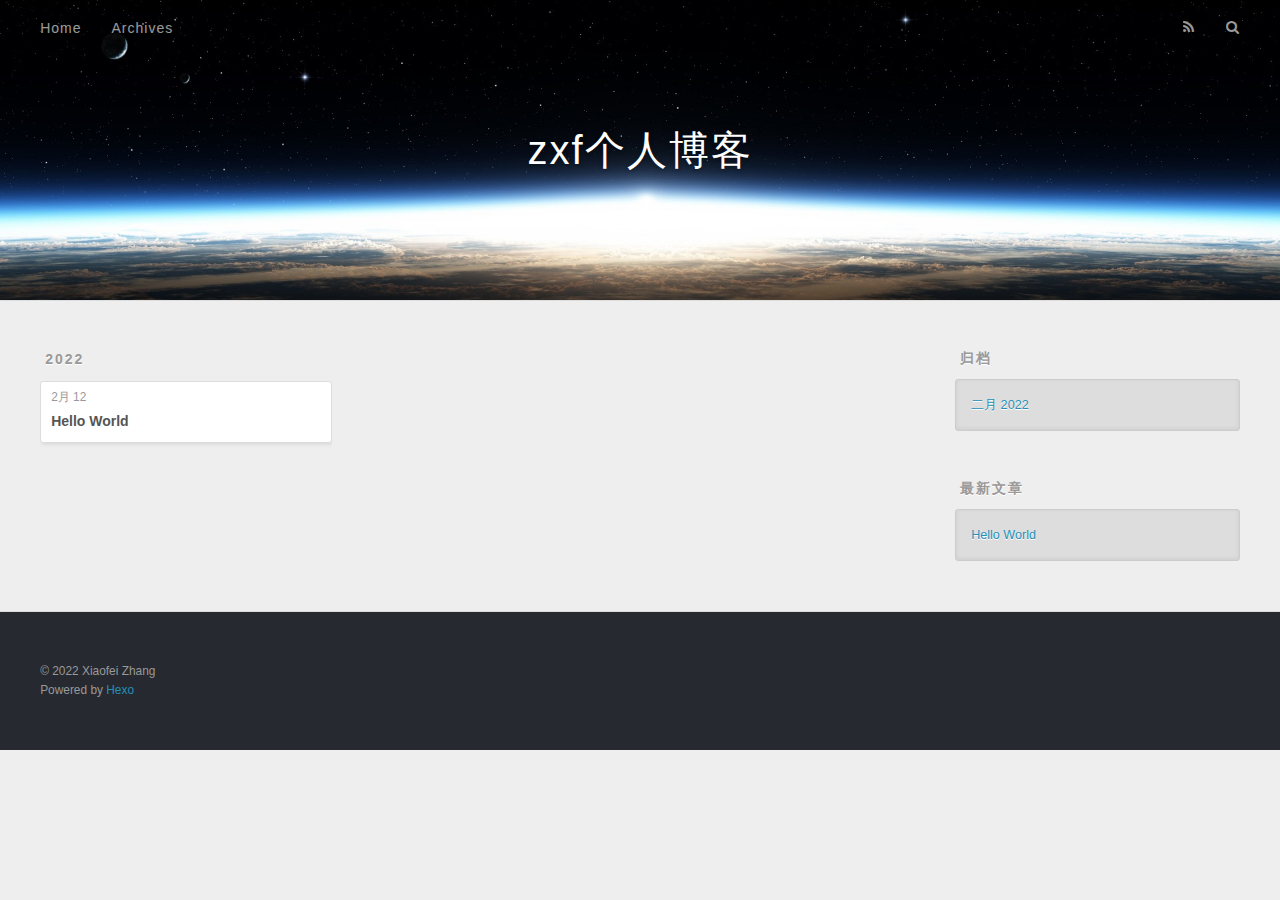
==== commit 0b263784: "Site updated: 2022-02-13 19:21:16" ====
--- a/archives/index.html
+++ b/archives/index.html
@@ -1,25 +1,12 @@
 <!DOCTYPE html>
-<html lang="zh-CN">
+<html>
 <head>
-  <meta charset="UTF-8">
-<meta name="viewport" content="width=device-width, initial-scale=1, maximum-scale=2">
-<meta name="theme-color" content="#222">
-<meta name="generator" content="Hexo 5.4.1">
-  <link rel="apple-touch-icon" sizes="180x180" href="/images/apple-touch-icon-next.png">
-  <link rel="icon" type="image/png" sizes="32x32" href="/images/favicon-32x32-next.png">
-  <link rel="icon" type="image/png" sizes="16x16" href="/images/favicon-16x16-next.png">
-  <link rel="mask-icon" href="/images/logo.svg" color="#222">
+  <meta charset="utf-8">
+  
 
-<link rel="stylesheet" href="/css/main.css">
-
-
-<link rel="stylesheet" href="/lib/font-awesome/css/all.min.css">
-
-<script id="hexo-configurations">
-    var NexT = window.NexT || {};
-    var CONFIG = {"hostname":"zxfblog.cn","root":"/","scheme":"Muse","version":"7.8.0","exturl":false,"sidebar":{"position":"left","display":"post","padding":18,"offset":12,"onmobile":false},"copycode":{"enable":false,"show_result":false,"style":null},"back2top":{"enable":true,"sidebar":false,"scrollpercent":false},"bookmark":{"enable":false,"color":"#222","save":"auto"},"fancybox":false,"mediumzoom":false,"lazyload":false,"pangu":false,"comments":{"style":"tabs","active":null,"storage":true,"lazyload":false,"nav":null},"algolia":{"hits":{"per_page":10},"labels":{"input_placeholder":"Search for Posts","hits_empty":"We didn't find any results for the search: ${query}","hits_stats":"${hits} results found in ${time} ms"}},"localsearch":{"enable":false,"trigger":"auto","top_n_per_article":1,"unescape":false,"preload":false},"motion":{"enable":true,"async":false,"transition":{"post_block":"fadeIn","post_header":"slideDownIn","post_body":"slideDownIn","coll_header":"slideLeftIn","sidebar":"slideUpIn"}}};
-  </script>
-
+  
+  <title>归档 | zxf个人博客</title>
+  <meta name="viewport" content="width=device-width, initial-scale=1, maximum-scale=1">
   <meta name="description" content="hello,every body!">
 <meta property="og:type" content="website">
 <meta property="og:title" content="zxf个人博客">
@@ -29,315 +16,165 @@
 <meta property="og:locale" content="zh_CN">
 <meta property="article:author" content="Xiaofei Zhang">
 <meta name="twitter:card" content="summary">
+  
+    <link rel="alternate" href="/atom.xml" title="zxf个人博客" type="application/atom+xml">
+  
+  
+    <link rel="icon" href="/favicon.png">
+  
+  
+    <link href="//fonts.googleapis.com/css?family=Source+Code+Pro" rel="stylesheet" type="text/css">
+  
+  
+<link rel="stylesheet" href="/css/style.css">
 
-<link rel="canonical" href="https://zxfblog.cn/archives/">
+<meta name="generator" content="Hexo 5.4.1"></head>
+
+<body>
+  <div id="container">
+    <div id="wrap">
+      <header id="header">
+  <div id="banner"></div>
+  <div id="header-outer" class="outer">
+    <div id="header-title" class="inner">
+      <h1 id="logo-wrap">
+        <a href="/" id="logo">zxf个人博客</a>
+      </h1>
+      
+    </div>
+    <div id="header-inner" class="inner">
+      <nav id="main-nav">
+        <a id="main-nav-toggle" class="nav-icon"></a>
+        
+          <a class="main-nav-link" href="/">Home</a>
+        
+          <a class="main-nav-link" href="/archives">Archives</a>
+        
+      </nav>
+      <nav id="sub-nav">
+        
+          <a id="nav-rss-link" class="nav-icon" href="/atom.xml" title="RSS Feed"></a>
+        
+        <a id="nav-search-btn" class="nav-icon" title="搜索"></a>
+      </nav>
+      <div id="search-form-wrap">
+        <form action="//google.com/search" method="get" accept-charset="UTF-8" class="search-form"><input type="search" name="q" class="search-form-input" placeholder="Search"><button type="submit" class="search-form-submit">&#xF002;</button><input type="hidden" name="sitesearch" value="https://zxfblog.cn"></form>
+      </div>
+    </div>
+  </div>
+</header>
+      <div class="outer">
+        <section id="main">
+  
+  
+    
+    
+      
+      
+      <section class="archives-wrap">
+        <div class="archive-year-wrap">
+          <a href="/archives/2022" class="archive-year">2022</a>
+        </div>
+        <div class="archives">
+    
+    <article class="archive-article archive-type-post">
+  <div class="archive-article-inner">
+    <header class="archive-article-header">
+      <a href="/2022/02/12/hello-world/" class="archive-article-date">
+  <time datetime="2022-02-12T13:32:05.272Z" itemprop="datePublished">2月 12</time>
+</a>
+      
+  
+    <h1 itemprop="name">
+      <a class="archive-article-title" href="/2022/02/12/hello-world/">Hello World</a>
+    </h1>
+  
+
+    </header>
+  </div>
+</article>
+  
+  
+    </div></section>
+  
 
 
-<script id="page-configurations">
-  // https://hexo.io/docs/variables.html
-  CONFIG.page = {
-    sidebar: "",
-    isHome : false,
-    isPost : false,
-    lang   : 'zh-CN'
-  };
-</script>
+</section>
+        
+          <aside id="sidebar">
+  
+    
 
-  <title>归档 | zxf个人博客</title>
   
+    
+
+  
+    
+  
+    
+  <div class="widget-wrap">
+    <h3 class="widget-title">归档</h3>
+    <div class="widget">
+      <ul class="archive-list"><li class="archive-list-item"><a class="archive-list-link" href="/archives/2022/02/">二月 2022</a></li></ul>
+    </div>
+  </div>
+
+
+  
+    
+  <div class="widget-wrap">
+    <h3 class="widget-title">最新文章</h3>
+    <div class="widget">
+      <ul>
+        
+          <li>
+            <a href="/2022/02/12/hello-world/">Hello World</a>
+          </li>
+        
+      </ul>
+    </div>
+  </div>
+
+  
+</aside>
+        
+      </div>
+      <footer id="footer">
+  
+  <div class="outer">
+    <div id="footer-info" class="inner">
+      &copy; 2022 Xiaofei Zhang<br>
+      Powered by <a href="http://hexo.io/" target="_blank">Hexo</a>
+    </div>
+  </div>
+</footer>
+    </div>
+    <nav id="mobile-nav">
+  
+    <a href="/" class="mobile-nav-link">Home</a>
+  
+    <a href="/archives" class="mobile-nav-link">Archives</a>
+  
+</nav>
+    
+
+<script src="//ajax.googleapis.com/ajax/libs/jquery/2.0.3/jquery.min.js"></script>
+
+
+  
+<link rel="stylesheet" href="/fancybox/jquery.fancybox.css">
+
+  
+<script src="/fancybox/jquery.fancybox.pack.js"></script>
 
 
 
 
-
-
-  <noscript>
-  <style>
-  .use-motion .brand,
-  .use-motion .menu-item,
-  .sidebar-inner,
-  .use-motion .post-block,
-  .use-motion .pagination,
-  .use-motion .comments,
-  .use-motion .post-header,
-  .use-motion .post-body,
-  .use-motion .collection-header { opacity: initial; }
-
-  .use-motion .site-title,
-  .use-motion .site-subtitle {
-    opacity: initial;
-    top: initial;
-  }
-
-  .use-motion .logo-line-before i { left: initial; }
-  .use-motion .logo-line-after i { right: initial; }
-  </style>
-</noscript>
-
-</head>
-
-<body itemscope itemtype="http://schema.org/WebPage">
-  <div class="container use-motion">
-    <div class="headband"></div>
-
-    <header class="header" itemscope itemtype="http://schema.org/WPHeader">
-      <div class="header-inner"><div class="site-brand-container">
-  <div class="site-nav-toggle">
-    <div class="toggle" aria-label="切换导航栏">
-      <span class="toggle-line toggle-line-first"></span>
-      <span class="toggle-line toggle-line-middle"></span>
-      <span class="toggle-line toggle-line-last"></span>
-    </div>
-  </div>
-
-  <div class="site-meta">
-
-    <a href="/" class="brand" rel="start">
-      <span class="logo-line-before"><i></i></span>
-      <h1 class="site-title">zxf个人博客</h1>
-      <span class="logo-line-after"><i></i></span>
-    </a>
-      <p class="site-subtitle" itemprop="description">程序员上辈子都是折翼的天使</p>
-  </div>
-
-  <div class="site-nav-right">
-    <div class="toggle popup-trigger">
-    </div>
-  </div>
-</div>
+<script src="/js/script.js"></script>
 
 
 
 
-<nav class="site-nav">
-  <ul id="menu" class="main-menu menu">
-        <li class="menu-item menu-item-home">
-
-    <a href="/" rel="section"><i class="fa fa-home fa-fw"></i>首页</a>
-
-  </li>
-        <li class="menu-item menu-item-archives">
-
-    <a href="/archives/" rel="section"><i class="fa fa-archive fa-fw"></i>归档</a>
-
-  </li>
-  </ul>
-</nav>
-
-
-
-
-</div>
-    </header>
-
-    
-  <div class="back-to-top">
-    <i class="fa fa-arrow-up"></i>
-    <span>0%</span>
   </div>
-
-
-    <main class="main">
-      <div class="main-inner">
-        <div class="content-wrap">
-          
-
-          <div class="content archive">
-            
-
-  
-  
-  
-  <div class="post-block">
-    <div class="posts-collapse">
-      <div class="collection-title">
-        <span class="collection-header">嗯..! 目前共计 1 篇日志。 继续努力。</span>
-      </div>
-
-      
-    <div class="collection-year">
-      <span class="collection-header">2022</span>
-    </div>
-
-  <article itemscope itemtype="http://schema.org/Article">
-    <header class="post-header">
-
-      <div class="post-meta">
-        <time itemprop="dateCreated"
-              datetime="2022-02-12T21:32:05+08:00"
-              content="2022-02-12">
-          02-12
-        </time>
-      </div>
-
-      <div class="post-title">
-          <a class="post-title-link" href="/2022/02/12/hello-world/" itemprop="url">
-            <span itemprop="name">Hello World</span>
-          </a>
-      </div>
-
-    </header>
-  </article>
-
-
-    </div>
-  </div>
-  
-  
-  
-
-  
-
-
-
-          </div>
-          
-
-<script>
-  window.addEventListener('tabs:register', () => {
-    let { activeClass } = CONFIG.comments;
-    if (CONFIG.comments.storage) {
-      activeClass = localStorage.getItem('comments_active') || activeClass;
-    }
-    if (activeClass) {
-      let activeTab = document.querySelector(`a[href="#comment-${activeClass}"]`);
-      if (activeTab) {
-        activeTab.click();
-      }
-    }
-  });
-  if (CONFIG.comments.storage) {
-    window.addEventListener('tabs:click', event => {
-      if (!event.target.matches('.tabs-comment .tab-content .tab-pane')) return;
-      let commentClass = event.target.classList[1];
-      localStorage.setItem('comments_active', commentClass);
-    });
-  }
-</script>
-
-        </div>
-          
-  
-  <div class="toggle sidebar-toggle">
-    <span class="toggle-line toggle-line-first"></span>
-    <span class="toggle-line toggle-line-middle"></span>
-    <span class="toggle-line toggle-line-last"></span>
-  </div>
-
-  <aside class="sidebar">
-    <div class="sidebar-inner">
-
-      <ul class="sidebar-nav motion-element">
-        <li class="sidebar-nav-toc">
-          文章目录
-        </li>
-        <li class="sidebar-nav-overview">
-          站点概览
-        </li>
-      </ul>
-
-      <!--noindex-->
-      <div class="post-toc-wrap sidebar-panel">
-      </div>
-      <!--/noindex-->
-
-      <div class="site-overview-wrap sidebar-panel">
-        <div class="site-author motion-element" itemprop="author" itemscope itemtype="http://schema.org/Person">
-  <p class="site-author-name" itemprop="name">Xiaofei Zhang</p>
-  <div class="site-description" itemprop="description">hello,every body!</div>
-</div>
-<div class="site-state-wrap motion-element">
-  <nav class="site-state">
-      <div class="site-state-item site-state-posts">
-          <a href="/archives/">
-        
-          <span class="site-state-item-count">1</span>
-          <span class="site-state-item-name">日志</span>
-        </a>
-      </div>
-  </nav>
-</div>
-
-
-
-      </div>
-
-    </div>
-  </aside>
-  <div id="sidebar-dimmer"></div>
-
-
-      </div>
-    </main>
-
-    <footer class="footer">
-      <div class="footer-inner">
-        
-
-        
-
-<div class="copyright">
-  
-  &copy; 
-  <span itemprop="copyrightYear">2022</span>
-  <span class="with-love">
-    <i class="fa fa-heart"></i>
-  </span>
-  <span class="author" itemprop="copyrightHolder">Xiaofei Zhang</span>
-</div>
-  <div class="powered-by">由 <a href="https://hexo.io/" class="theme-link" rel="noopener" target="_blank">Hexo</a> & <a href="https://muse.theme-next.org/" class="theme-link" rel="noopener" target="_blank">NexT.Muse</a> 强力驱动
-  </div>
-
-        
-
-
-
-
-
-
-
-
-      </div>
-    </footer>
-  </div>
-
-  
-  <script src="/lib/anime.min.js"></script>
-  <script src="/lib/velocity/velocity.min.js"></script>
-  <script src="/lib/velocity/velocity.ui.min.js"></script>
-
-<script src="/js/utils.js"></script>
-
-<script src="/js/motion.js"></script>
-
-
-<script src="/js/schemes/muse.js"></script>
-
-
-<script src="/js/next-boot.js"></script>
-
-
-
-
-  
-
-
-
-
-
-
-
-
-
-
-
-
-
-
-
-  
-
-  
-
 </body>
-</html>
+</html>--- a/css/style.css
+++ b/css/style.css
@@ -0,0 +1,1374 @@
+body {
+  width: 100%;
+}
+body:before,
+body:after {
+  content: "";
+  display: table;
+}
+body:after {
+  clear: both;
+}
+html,
+body,
+div,
+span,
+applet,
+object,
+iframe,
+h1,
+h2,
+h3,
+h4,
+h5,
+h6,
+p,
+blockquote,
+pre,
+a,
+abbr,
+acronym,
+address,
+big,
+cite,
+code,
+del,
+dfn,
+em,
+img,
+ins,
+kbd,
+q,
+s,
+samp,
+small,
+strike,
+strong,
+sub,
+sup,
+tt,
+var,
+dl,
+dt,
+dd,
+ol,
+ul,
+li,
+fieldset,
+form,
+label,
+legend,
+table,
+caption,
+tbody,
+tfoot,
+thead,
+tr,
+th,
+td {
+  margin: 0;
+  padding: 0;
+  border: 0;
+  outline: 0;
+  font-weight: inherit;
+  font-style: inherit;
+  font-family: inherit;
+  font-size: 100%;
+  vertical-align: baseline;
+}
+body {
+  line-height: 1;
+  color: #000;
+  background: #fff;
+}
+ol,
+ul {
+  list-style: none;
+}
+table {
+  border-collapse: separate;
+  border-spacing: 0;
+  vertical-align: middle;
+}
+caption,
+th,
+td {
+  text-align: left;
+  font-weight: normal;
+  vertical-align: middle;
+}
+a img {
+  border: none;
+}
+input,
+button {
+  margin: 0;
+  padding: 0;
+}
+input::-moz-focus-inner,
+button::-moz-focus-inner {
+  border: 0;
+  padding: 0;
+}
+@font-face {
+  font-family: FontAwesome;
+  font-style: normal;
+  font-weight: normal;
+  src: url("fonts/fontawesome-webfont.eot?v=#4.0.3");
+  src: url("fonts/fontawesome-webfont.eot?#iefix&v=#4.0.3") format("embedded-opentype"), url("fonts/fontawesome-webfont.woff?v=#4.0.3") format("woff"), url("fonts/fontawesome-webfont.ttf?v=#4.0.3") format("truetype"), url("fonts/fontawesome-webfont.svg#fontawesomeregular?v=#4.0.3") format("svg");
+}
+html,
+body,
+#container {
+  height: 100%;
+}
+body {
+  background: #eee;
+  font: 14px -apple-system, BlinkMacSystemFont, "Segoe UI", "Roboto", "Oxygen", "Ubuntu", "Cantarell", "Fira Sans", "Droid Sans", "Helvetica Neue", sans-serif;
+  -webkit-text-size-adjust: 100%;
+}
+.outer {
+  max-width: 1220px;
+  margin: 0 auto;
+  padding: 0 20px;
+}
+.outer:before,
+.outer:after {
+  content: "";
+  display: table;
+}
+.outer:after {
+  clear: both;
+}
+.inner {
+  display: inline;
+  float: left;
+  width: 98.33333333333333%;
+  margin: 0 0.833333333333333%;
+}
+.left,
+.alignleft {
+  float: left;
+}
+.right,
+.alignright {
+  float: right;
+}
+.clear {
+  clear: both;
+}
+#container {
+  position: relative;
+}
+.mobile-nav-on {
+  overflow: hidden;
+}
+#wrap {
+  height: 100%;
+  width: 100%;
+  position: absolute;
+  top: 0;
+  left: 0;
+  -webkit-transition: 0.2s ease-out;
+  -moz-transition: 0.2s ease-out;
+  -ms-transition: 0.2s ease-out;
+  transition: 0.2s ease-out;
+  z-index: 1;
+  background: #eee;
+}
+.mobile-nav-on #wrap {
+  left: 280px;
+}
+@media screen and (min-width: 768px) {
+  #main {
+    display: inline;
+    float: left;
+    width: 73.33333333333333%;
+    margin: 0 0.833333333333333%;
+  }
+}
+.article-date,
+.article-category-link,
+.archive-year,
+.widget-title {
+  text-decoration: none;
+  text-transform: uppercase;
+  letter-spacing: 2px;
+  color: #999;
+  margin-bottom: 1em;
+  margin-left: 5px;
+  line-height: 1em;
+  text-shadow: 0 1px #fff;
+  font-weight: bold;
+}
+.article-inner,
+.archive-article-inner {
+  background: #fff;
+  -webkit-box-shadow: 1px 2px 3px #ddd;
+  box-shadow: 1px 2px 3px #ddd;
+  border: 1px solid #ddd;
+  border-radius: 3px;
+}
+.article-entry h1,
+.widget h1 {
+  font-size: 2em;
+}
+.article-entry h2,
+.widget h2 {
+  font-size: 1.5em;
+}
+.article-entry h3,
+.widget h3 {
+  font-size: 1.3em;
+}
+.article-entry h4,
+.widget h4 {
+  font-size: 1.2em;
+}
+.article-entry h5,
+.widget h5 {
+  font-size: 1em;
+}
+.article-entry h6,
+.widget h6 {
+  font-size: 1em;
+  color: #999;
+}
+.article-entry hr,
+.widget hr {
+  border: 1px dashed #ddd;
+}
+.article-entry strong,
+.widget strong {
+  font-weight: bold;
+}
+.article-entry em,
+.widget em,
+.article-entry cite,
+.widget cite {
+  font-style: italic;
+}
+.article-entry sup,
+.widget sup,
+.article-entry sub,
+.widget sub {
+  font-size: 0.75em;
+  line-height: 0;
+  position: relative;
+  vertical-align: baseline;
+}
+.article-entry sup,
+.widget sup {
+  top: -0.5em;
+}
+.article-entry sub,
+.widget sub {
+  bottom: -0.2em;
+}
+.article-entry small,
+.widget small {
+  font-size: 0.85em;
+}
+.article-entry acronym,
+.widget acronym,
+.article-entry abbr,
+.widget abbr {
+  border-bottom: 1px dotted;
+}
+.article-entry ul,
+.widget ul,
+.article-entry ol,
+.widget ol,
+.article-entry dl,
+.widget dl {
+  margin: 0 20px;
+  line-height: 1.6em;
+}
+.article-entry ul ul,
+.widget ul ul,
+.article-entry ol ul,
+.widget ol ul,
+.article-entry ul ol,
+.widget ul ol,
+.article-entry ol ol,
+.widget ol ol {
+  margin-top: 0;
+  margin-bottom: 0;
+}
+.article-entry ul,
+.widget ul {
+  list-style: disc;
+}
+.article-entry ol,
+.widget ol {
+  list-style: decimal;
+}
+.article-entry dt,
+.widget dt {
+  font-weight: bold;
+}
+#header {
+  height: 300px;
+  position: relative;
+  border-bottom: 1px solid #ddd;
+}
+#header:before,
+#header:after {
+  content: "";
+  position: absolute;
+  left: 0;
+  right: 0;
+  height: 40px;
+}
+#header:before {
+  top: 0;
+  background: -webkit-linear-gradient(rgba(0,0,0,0.2), transparent);
+  background: -moz-linear-gradient(rgba(0,0,0,0.2), transparent);
+  background: -ms-linear-gradient(rgba(0,0,0,0.2), transparent);
+  background: linear-gradient(rgba(0,0,0,0.2), transparent);
+}
+#header:after {
+  bottom: 0;
+  background: -webkit-linear-gradient(transparent, rgba(0,0,0,0.2));
+  background: -moz-linear-gradient(transparent, rgba(0,0,0,0.2));
+  background: -ms-linear-gradient(transparent, rgba(0,0,0,0.2));
+  background: linear-gradient(transparent, rgba(0,0,0,0.2));
+}
+#header-outer {
+  height: 100%;
+  position: relative;
+}
+#header-inner {
+  position: relative;
+  overflow: hidden;
+}
+#banner {
+  position: absolute;
+  top: 0;
+  left: 0;
+  width: 100%;
+  height: 100%;
+  background: url("images/banner.jpg") center #000;
+  -webkit-background-size: cover;
+  -moz-background-size: cover;
+  background-size: cover;
+  z-index: -1;
+}
+#header-title {
+  text-align: center;
+  height: 40px;
+  position: absolute;
+  top: 50%;
+  left: 0;
+  margin-top: -20px;
+}
+#logo,
+#subtitle {
+  text-decoration: none;
+  color: #fff;
+  font-weight: 300;
+  text-shadow: 0 1px 4px rgba(0,0,0,0.3);
+}
+#logo {
+  font-size: 40px;
+  line-height: 40px;
+  letter-spacing: 2px;
+}
+#subtitle {
+  font-size: 16px;
+  line-height: 16px;
+  letter-spacing: 1px;
+}
+#subtitle-wrap {
+  margin-top: 16px;
+}
+#main-nav {
+  float: left;
+  margin-left: -15px;
+}
+.nav-icon,
+.main-nav-link {
+  float: left;
+  color: #fff;
+  opacity: 0.6;
+  text-decoration: none;
+  text-shadow: 0 1px rgba(0,0,0,0.2);
+  -webkit-transition: opacity 0.2s;
+  -moz-transition: opacity 0.2s;
+  -ms-transition: opacity 0.2s;
+  transition: opacity 0.2s;
+  display: block;
+  padding: 20px 15px;
+}
+.nav-icon:hover,
+.main-nav-link:hover {
+  opacity: 1;
+}
+.nav-icon {
+  font-family: FontAwesome;
+  text-align: center;
+  font-size: 14px;
+  width: 14px;
+  height: 14px;
+  padding: 20px 15px;
+  position: relative;
+  cursor: pointer;
+}
+.main-nav-link {
+  font-weight: 300;
+  letter-spacing: 1px;
+}
+@media screen and (max-width: 479px) {
+  .main-nav-link {
+    display: none;
+  }
+}
+#main-nav-toggle {
+  display: none;
+}
+#main-nav-toggle:before {
+  content: "\f0c9";
+}
+@media screen and (max-width: 479px) {
+  #main-nav-toggle {
+    display: block;
+  }
+}
+#sub-nav {
+  float: right;
+  margin-right: -15px;
+}
+#nav-rss-link:before {
+  content: "\f09e";
+}
+#nav-search-btn:before {
+  content: "\f002";
+}
+#search-form-wrap {
+  position: absolute;
+  top: 15px;
+  width: 150px;
+  height: 30px;
+  right: -150px;
+  opacity: 0;
+  -webkit-transition: 0.2s ease-out;
+  -moz-transition: 0.2s ease-out;
+  -ms-transition: 0.2s ease-out;
+  transition: 0.2s ease-out;
+}
+#search-form-wrap.on {
+  opacity: 1;
+  right: 0;
+}
+@media screen and (max-width: 479px) {
+  #search-form-wrap {
+    width: 100%;
+    right: -100%;
+  }
+}
+.search-form {
+  position: absolute;
+  top: 0;
+  left: 0;
+  right: 0;
+  background: #fff;
+  padding: 5px 15px;
+  border-radius: 15px;
+  -webkit-box-shadow: 0 0 10px rgba(0,0,0,0.3);
+  box-shadow: 0 0 10px rgba(0,0,0,0.3);
+}
+.search-form-input {
+  border: none;
+  background: none;
+  color: #555;
+  width: 100%;
+  font: 13px -apple-system, BlinkMacSystemFont, "Segoe UI", "Roboto", "Oxygen", "Ubuntu", "Cantarell", "Fira Sans", "Droid Sans", "Helvetica Neue", sans-serif;
+  outline: none;
+}
+.search-form-input::-webkit-search-results-decoration,
+.search-form-input::-webkit-search-cancel-button {
+  -webkit-appearance: none;
+}
+.search-form-submit {
+  position: absolute;
+  top: 50%;
+  right: 10px;
+  margin-top: -7px;
+  font: 13px FontAwesome;
+  border: none;
+  background: none;
+  color: #bbb;
+  cursor: pointer;
+}
+.search-form-submit:hover,
+.search-form-submit:focus {
+  color: #777;
+}
+.article {
+  margin: 50px 0;
+}
+.article-inner {
+  overflow: hidden;
+}
+.article-meta:before,
+.article-meta:after {
+  content: "";
+  display: table;
+}
+.article-meta:after {
+  clear: both;
+}
+.article-date {
+  float: left;
+}
+.article-category {
+  float: left;
+  line-height: 1em;
+  color: #ccc;
+  text-shadow: 0 1px #fff;
+  margin-left: 8px;
+}
+.article-category:before {
+  content: "\2022";
+}
+.article-category-link {
+  margin: 0 12px 1em;
+}
+.article-header {
+  padding: 20px 20px 0;
+}
+.article-title {
+  text-decoration: none;
+  font-size: 2em;
+  font-weight: bold;
+  color: #555;
+  line-height: 1.1em;
+  -webkit-transition: color 0.2s;
+  -moz-transition: color 0.2s;
+  -ms-transition: color 0.2s;
+  transition: color 0.2s;
+}
+a.article-title:hover {
+  color: #258fb8;
+}
+.article-entry {
+  color: #555;
+  padding: 0 20px;
+}
+.article-entry:before,
+.article-entry:after {
+  content: "";
+  display: table;
+}
+.article-entry:after {
+  clear: both;
+}
+.article-entry p,
+.article-entry table {
+  line-height: 1.6em;
+  margin: 1.6em 0;
+}
+.article-entry h1,
+.article-entry h2,
+.article-entry h3,
+.article-entry h4,
+.article-entry h5,
+.article-entry h6 {
+  font-weight: bold;
+}
+.article-entry h1,
+.article-entry h2,
+.article-entry h3,
+.article-entry h4,
+.article-entry h5,
+.article-entry h6 {
+  line-height: 1.1em;
+  margin: 1.1em 0;
+}
+.article-entry a {
+  color: #258fb8;
+  text-decoration: none;
+}
+.article-entry a:hover {
+  text-decoration: underline;
+}
+.article-entry ul,
+.article-entry ol,
+.article-entry dl {
+  margin-top: 1.6em;
+  margin-bottom: 1.6em;
+}
+.article-entry img,
+.article-entry video {
+  max-width: 100%;
+  height: auto;
+  display: block;
+  margin: auto;
+}
+.article-entry iframe {
+  border: none;
+}
+.article-entry table {
+  width: 100%;
+  border-collapse: collapse;
+  border-spacing: 0;
+}
+.article-entry th {
+  font-weight: bold;
+  border-bottom: 3px solid #ddd;
+  padding-bottom: 0.5em;
+}
+.article-entry td {
+  border-bottom: 1px solid #ddd;
+  padding: 10px 0;
+}
+.article-entry blockquote {
+  font-family: Georgia, "Times New Roman", serif;
+  font-size: 1.4em;
+  margin: 1.6em 20px;
+  text-align: center;
+}
+.article-entry blockquote footer {
+  font-size: 14px;
+  margin: 1.6em 0;
+  font-family: -apple-system, BlinkMacSystemFont, "Segoe UI", "Roboto", "Oxygen", "Ubuntu", "Cantarell", "Fira Sans", "Droid Sans", "Helvetica Neue", sans-serif;
+}
+.article-entry blockquote footer cite:before {
+  content: "—";
+  padding: 0 0.5em;
+}
+.article-entry .pullquote {
+  text-align: left;
+  width: 45%;
+  margin: 0;
+}
+.article-entry .pullquote.left {
+  margin-left: 0.5em;
+  margin-right: 1em;
+}
+.article-entry .pullquote.right {
+  margin-right: 0.5em;
+  margin-left: 1em;
+}
+.article-entry .caption {
+  color: #999;
+  display: block;
+  font-size: 0.9em;
+  margin-top: 0.5em;
+  position: relative;
+  text-align: center;
+}
+.article-entry .video-container {
+  position: relative;
+  padding-top: 56.25%;
+  height: 0;
+  overflow: hidden;
+}
+.article-entry .video-container iframe,
+.article-entry .video-container object,
+.article-entry .video-container embed {
+  position: absolute;
+  top: 0;
+  left: 0;
+  width: 100%;
+  height: 100%;
+  margin-top: 0;
+}
+.article-more-link a {
+  display: inline-block;
+  line-height: 1em;
+  padding: 6px 15px;
+  border-radius: 15px;
+  background: #eee;
+  color: #999;
+  text-shadow: 0 1px #fff;
+  text-decoration: none;
+}
+.article-more-link a:hover {
+  background: #258fb8;
+  color: #fff;
+  text-decoration: none;
+  text-shadow: 0 1px #1e7293;
+}
+.article-footer {
+  font-size: 0.85em;
+  line-height: 1.6em;
+  border-top: 1px solid #ddd;
+  padding-top: 1.6em;
+  margin: 0 20px 20px;
+}
+.article-footer:before,
+.article-footer:after {
+  content: "";
+  display: table;
+}
+.article-footer:after {
+  clear: both;
+}
+.article-footer a {
+  color: #999;
+  text-decoration: none;
+}
+.article-footer a:hover {
+  color: #555;
+}
+.article-tag-list-item {
+  float: left;
+  margin-right: 10px;
+}
+.article-tag-list-link:before {
+  content: "#";
+}
+.article-comment-link {
+  float: right;
+}
+.article-comment-link:before {
+  content: "\f075";
+  font-family: FontAwesome;
+  padding-right: 8px;
+}
+.article-share-link {
+  cursor: pointer;
+  float: right;
+  margin-left: 20px;
+}
+.article-share-link:before {
+  content: "\f064";
+  font-family: FontAwesome;
+  padding-right: 6px;
+}
+#article-nav {
+  position: relative;
+}
+#article-nav:before,
+#article-nav:after {
+  content: "";
+  display: table;
+}
+#article-nav:after {
+  clear: both;
+}
+@media screen and (min-width: 768px) {
+  #article-nav {
+    margin: 50px 0;
+  }
+  #article-nav:before {
+    width: 8px;
+    height: 8px;
+    position: absolute;
+    top: 50%;
+    left: 50%;
+    margin-top: -4px;
+    margin-left: -4px;
+    content: "";
+    border-radius: 50%;
+    background: #ddd;
+    -webkit-box-shadow: 0 1px 2px #fff;
+    box-shadow: 0 1px 2px #fff;
+  }
+}
+.article-nav-link-wrap {
+  text-decoration: none;
+  text-shadow: 0 1px #fff;
+  color: #999;
+  -webkit-box-sizing: border-box;
+  -moz-box-sizing: border-box;
+  box-sizing: border-box;
+  margin-top: 50px;
+  text-align: center;
+  display: block;
+}
+.article-nav-link-wrap:hover {
+  color: #555;
+}
+@media screen and (min-width: 768px) {
+  .article-nav-link-wrap {
+    width: 50%;
+    margin-top: 0;
+  }
+}
+@media screen and (min-width: 768px) {
+  #article-nav-newer {
+    float: left;
+    text-align: right;
+    padding-right: 20px;
+  }
+}
+@media screen and (min-width: 768px) {
+  #article-nav-older {
+    float: right;
+    text-align: left;
+    padding-left: 20px;
+  }
+}
+.article-nav-caption {
+  text-transform: uppercase;
+  letter-spacing: 2px;
+  color: #ddd;
+  line-height: 1em;
+  font-weight: bold;
+}
+#article-nav-newer .article-nav-caption {
+  margin-right: -2px;
+}
+.article-nav-title {
+  font-size: 0.85em;
+  line-height: 1.6em;
+  margin-top: 0.5em;
+}
+.article-share-box {
+  position: absolute;
+  display: none;
+  background: #fff;
+  -webkit-box-shadow: 1px 2px 10px rgba(0,0,0,0.2);
+  box-shadow: 1px 2px 10px rgba(0,0,0,0.2);
+  border-radius: 3px;
+  margin-left: -145px;
+  overflow: hidden;
+  z-index: 1;
+}
+.article-share-box.on {
+  display: block;
+}
+.article-share-input {
+  width: 100%;
+  background: none;
+  -webkit-box-sizing: border-box;
+  -moz-box-sizing: border-box;
+  box-sizing: border-box;
+  font: 14px -apple-system, BlinkMacSystemFont, "Segoe UI", "Roboto", "Oxygen", "Ubuntu", "Cantarell", "Fira Sans", "Droid Sans", "Helvetica Neue", sans-serif;
+  padding: 0 15px;
+  color: #555;
+  outline: none;
+  border: 1px solid #ddd;
+  border-radius: 3px 3px 0 0;
+  height: 36px;
+  line-height: 36px;
+}
+.article-share-links {
+  background: #eee;
+}
+.article-share-links:before,
+.article-share-links:after {
+  content: "";
+  display: table;
+}
+.article-share-links:after {
+  clear: both;
+}
+.article-share-twitter,
+.article-share-facebook,
+.article-share-pinterest,
+.article-share-google {
+  width: 50px;
+  height: 36px;
+  display: block;
+  float: left;
+  position: relative;
+  color: #999;
+  text-shadow: 0 1px #fff;
+}
+.article-share-twitter:before,
+.article-share-facebook:before,
+.article-share-pinterest:before,
+.article-share-google:before {
+  font-size: 20px;
+  font-family: FontAwesome;
+  width: 20px;
+  height: 20px;
+  position: absolute;
+  top: 50%;
+  left: 50%;
+  margin-top: -10px;
+  margin-left: -10px;
+  text-align: center;
+}
+.article-share-twitter:hover,
+.article-share-facebook:hover,
+.article-share-pinterest:hover,
+.article-share-google:hover {
+  color: #fff;
+}
+.article-share-twitter:before {
+  content: "\f099";
+}
+.article-share-twitter:hover {
+  background: #00aced;
+  text-shadow: 0 1px #008abe;
+}
+.article-share-facebook:before {
+  content: "\f09a";
+}
+.article-share-facebook:hover {
+  background: #3b5998;
+  text-shadow: 0 1px #2f477a;
+}
+.article-share-pinterest:before {
+  content: "\f0d2";
+}
+.article-share-pinterest:hover {
+  background: #cb2027;
+  text-shadow: 0 1px #a21a1f;
+}
+.article-share-google:before {
+  content: "\f0d5";
+}
+.article-share-google:hover {
+  background: #dd4b39;
+  text-shadow: 0 1px #be3221;
+}
+.article-gallery {
+  background: #000;
+  position: relative;
+}
+.article-gallery-photos {
+  position: relative;
+  overflow: hidden;
+}
+.article-gallery-img {
+  display: none;
+  max-width: 100%;
+}
+.article-gallery-img:first-child {
+  display: block;
+}
+.article-gallery-img.loaded {
+  position: absolute;
+  display: block;
+}
+.article-gallery-img img {
+  display: block;
+  max-width: 100%;
+  margin: 0 auto;
+}
+#comments {
+  background: #fff;
+  -webkit-box-shadow: 1px 2px 3px #ddd;
+  box-shadow: 1px 2px 3px #ddd;
+  padding: 20px;
+  border: 1px solid #ddd;
+  border-radius: 3px;
+  margin: 50px 0;
+}
+#comments a {
+  color: #258fb8;
+}
+.archives-wrap {
+  margin: 50px 0;
+}
+.archives:before,
+.archives:after {
+  content: "";
+  display: table;
+}
+.archives:after {
+  clear: both;
+}
+.archive-year-wrap {
+  margin-bottom: 1em;
+}
+.archives {
+  -webkit-column-gap: 10px;
+  -moz-column-gap: 10px;
+  column-gap: 10px;
+}
+@media screen and (min-width: 480px) and (max-width: 767px) {
+  .archives {
+    -webkit-column-count: 2;
+    -moz-column-count: 2;
+    column-count: 2;
+  }
+}
+@media screen and (min-width: 768px) {
+  .archives {
+    -webkit-column-count: 3;
+    -moz-column-count: 3;
+    column-count: 3;
+  }
+}
+.archive-article {
+  -webkit-column-break-inside: avoid;
+  page-break-inside: avoid;
+  overflow: hidden;
+  break-inside: avoid-column;
+}
+.archive-article-inner {
+  padding: 10px;
+  margin-bottom: 15px;
+}
+.archive-article-title {
+  text-decoration: none;
+  font-weight: bold;
+  color: #555;
+  -webkit-transition: color 0.2s;
+  -moz-transition: color 0.2s;
+  -ms-transition: color 0.2s;
+  transition: color 0.2s;
+  line-height: 1.6em;
+}
+.archive-article-title:hover {
+  color: #258fb8;
+}
+.archive-article-footer {
+  margin-top: 1em;
+}
+.archive-article-date {
+  color: #999;
+  text-decoration: none;
+  font-size: 0.85em;
+  line-height: 1em;
+  margin-bottom: 0.5em;
+  display: block;
+}
+#page-nav {
+  margin: 50px auto;
+  background: #fff;
+  -webkit-box-shadow: 1px 2px 3px #ddd;
+  box-shadow: 1px 2px 3px #ddd;
+  border: 1px solid #ddd;
+  border-radius: 3px;
+  text-align: center;
+  color: #999;
+  overflow: hidden;
+}
+#page-nav:before,
+#page-nav:after {
+  content: "";
+  display: table;
+}
+#page-nav:after {
+  clear: both;
+}
+#page-nav a,
+#page-nav span {
+  padding: 10px 20px;
+  line-height: 1;
+  height: 2ex;
+}
+#page-nav a {
+  color: #999;
+  text-decoration: none;
+}
+#page-nav a:hover {
+  background: #999;
+  color: #fff;
+}
+#page-nav .prev {
+  float: left;
+}
+#page-nav .next {
+  float: right;
+}
+#page-nav .page-number {
+  display: inline-block;
+}
+@media screen and (max-width: 479px) {
+  #page-nav .page-number {
+    display: none;
+  }
+}
+#page-nav .current {
+  color: #555;
+  font-weight: bold;
+}
+#page-nav .space {
+  color: #ddd;
+}
+#footer {
+  background: #262a30;
+  padding: 50px 0;
+  border-top: 1px solid #ddd;
+  color: #999;
+}
+#footer a {
+  color: #258fb8;
+  text-decoration: none;
+}
+#footer a:hover {
+  text-decoration: underline;
+}
+#footer-info {
+  line-height: 1.6em;
+  font-size: 0.85em;
+}
+.article-entry pre,
+.article-entry .highlight {
+  background: #2d2d2d;
+  margin: 0 -20px;
+  padding: 15px 20px;
+  border-style: solid;
+  border-color: #ddd;
+  border-width: 1px 0;
+  overflow: auto;
+  color: #ccc;
+  line-height: 22.400000000000002px;
+}
+.article-entry .highlight .gutter pre,
+.article-entry .gist .gist-file .gist-data .line-numbers {
+  color: #666;
+  font-size: 0.85em;
+}
+.article-entry pre,
+.article-entry code {
+  font-family: "Source Code Pro", Consolas, Monaco, Menlo, Consolas, monospace;
+}
+.article-entry code {
+  background: #eee;
+  text-shadow: 0 1px #fff;
+  padding: 0 0.3em;
+}
+.article-entry pre code {
+  background: none;
+  text-shadow: none;
+  padding: 0;
+}
+.article-entry .highlight pre {
+  border: none;
+  margin: 0;
+  padding: 0;
+}
+.article-entry .highlight table {
+  margin: 0;
+  width: auto;
+}
+.article-entry .highlight td {
+  border: none;
+  padding: 0;
+}
+.article-entry .highlight figcaption {
+  font-size: 0.85em;
+  color: #999;
+  line-height: 1em;
+  margin-bottom: 1em;
+}
+.article-entry .highlight figcaption:before,
+.article-entry .highlight figcaption:after {
+  content: "";
+  display: table;
+}
+.article-entry .highlight figcaption:after {
+  clear: both;
+}
+.article-entry .highlight figcaption a {
+  float: right;
+}
+.article-entry .highlight .gutter pre {
+  text-align: right;
+  padding-right: 20px;
+}
+.article-entry .highlight .line {
+  height: 22.400000000000002px;
+}
+.article-entry .highlight .line.marked {
+  background: #515151;
+}
+.article-entry .gist {
+  margin: 0 -20px;
+  border-style: solid;
+  border-color: #ddd;
+  border-width: 1px 0;
+  background: #2d2d2d;
+  padding: 15px 20px 15px 0;
+}
+.article-entry .gist .gist-file {
+  border: none;
+  font-family: "Source Code Pro", Consolas, Monaco, Menlo, Consolas, monospace;
+  margin: 0;
+}
+.article-entry .gist .gist-file .gist-data {
+  background: none;
+  border: none;
+}
+.article-entry .gist .gist-file .gist-data .line-numbers {
+  background: none;
+  border: none;
+  padding: 0 20px 0 0;
+}
+.article-entry .gist .gist-file .gist-data .line-data {
+  padding: 0 !important;
+}
+.article-entry .gist .gist-file .highlight {
+  margin: 0;
+  padding: 0;
+  border: none;
+}
+.article-entry .gist .gist-file .gist-meta {
+  background: #2d2d2d;
+  color: #999;
+  font: 0.85em -apple-system, BlinkMacSystemFont, "Segoe UI", "Roboto", "Oxygen", "Ubuntu", "Cantarell", "Fira Sans", "Droid Sans", "Helvetica Neue", sans-serif;
+  text-shadow: 0 0;
+  padding: 0;
+  margin-top: 1em;
+  margin-left: 20px;
+}
+.article-entry .gist .gist-file .gist-meta a {
+  color: #258fb8;
+  font-weight: normal;
+}
+.article-entry .gist .gist-file .gist-meta a:hover {
+  text-decoration: underline;
+}
+pre .comment,
+pre .title {
+  color: #999;
+}
+pre .variable,
+pre .attribute,
+pre .tag,
+pre .regexp,
+pre .ruby .constant,
+pre .xml .tag .title,
+pre .xml .pi,
+pre .xml .doctype,
+pre .html .doctype,
+pre .css .id,
+pre .css .class,
+pre .css .pseudo {
+  color: #f2777a;
+}
+pre .number,
+pre .preprocessor,
+pre .built_in,
+pre .literal,
+pre .params,
+pre .constant {
+  color: #f99157;
+}
+pre .class,
+pre .ruby .class .title,
+pre .css .rules .attribute {
+  color: #9c9;
+}
+pre .string,
+pre .value,
+pre .inheritance,
+pre .header,
+pre .ruby .symbol,
+pre .xml .cdata {
+  color: #9c9;
+}
+pre .css .hexcolor {
+  color: #6cc;
+}
+pre .function,
+pre .python .decorator,
+pre .python .title,
+pre .ruby .function .title,
+pre .ruby .title .keyword,
+pre .perl .sub,
+pre .javascript .title,
+pre .coffeescript .title {
+  color: #69c;
+}
+pre .keyword,
+pre .javascript .function {
+  color: #c9c;
+}
+@media screen and (max-width: 479px) {
+  #mobile-nav {
+    position: absolute;
+    top: 0;
+    left: 0;
+    width: 280px;
+    height: 100%;
+    background: #191919;
+    border-right: 1px solid #fff;
+  }
+}
+@media screen and (max-width: 479px) {
+  .mobile-nav-link {
+    display: block;
+    color: #999;
+    text-decoration: none;
+    padding: 15px 20px;
+    font-weight: bold;
+  }
+  .mobile-nav-link:hover {
+    color: #fff;
+  }
+}
+@media screen and (min-width: 768px) {
+  #sidebar {
+    display: inline;
+    float: left;
+    width: 23.333333333333332%;
+    margin: 0 0.833333333333333%;
+  }
+}
+.widget-wrap {
+  margin: 50px 0;
+}
+.widget {
+  color: #777;
+  text-shadow: 0 1px #fff;
+  background: #ddd;
+  -webkit-box-shadow: 0 -1px 4px #ccc inset;
+  box-shadow: 0 -1px 4px #ccc inset;
+  border: 1px solid #ccc;
+  padding: 15px;
+  border-radius: 3px;
+}
+.widget a {
+  color: #258fb8;
+  text-decoration: none;
+}
+.widget a:hover {
+  text-decoration: underline;
+}
+.widget ul ul,
+.widget ol ul,
+.widget dl ul,
+.widget ul ol,
+.widget ol ol,
+.widget dl ol,
+.widget ul dl,
+.widget ol dl,
+.widget dl dl {
+  margin-left: 15px;
+  list-style: disc;
+}
+.widget {
+  line-height: 1.6em;
+  word-wrap: break-word;
+  font-size: 0.9em;
+}
+.widget ul,
+.widget ol {
+  list-style: none;
+  margin: 0;
+}
+.widget ul ul,
+.widget ol ul,
+.widget ul ol,
+.widget ol ol {
+  margin: 0 20px;
+}
+.widget ul ul,
+.widget ol ul {
+  list-style: disc;
+}
+.widget ul ol,
+.widget ol ol {
+  list-style: decimal;
+}
+.category-list-count,
+.tag-list-count,
+.archive-list-count {
+  padding-left: 5px;
+  color: #999;
+  font-size: 0.85em;
+}
+.category-list-count:before,
+.tag-list-count:before,
+.archive-list-count:before {
+  content: "(";
+}
+.category-list-count:after,
+.tag-list-count:after,
+.archive-list-count:after {
+  content: ")";
+}
+.tagcloud a {
+  margin-right: 5px;
+  display: inline-block;
+}
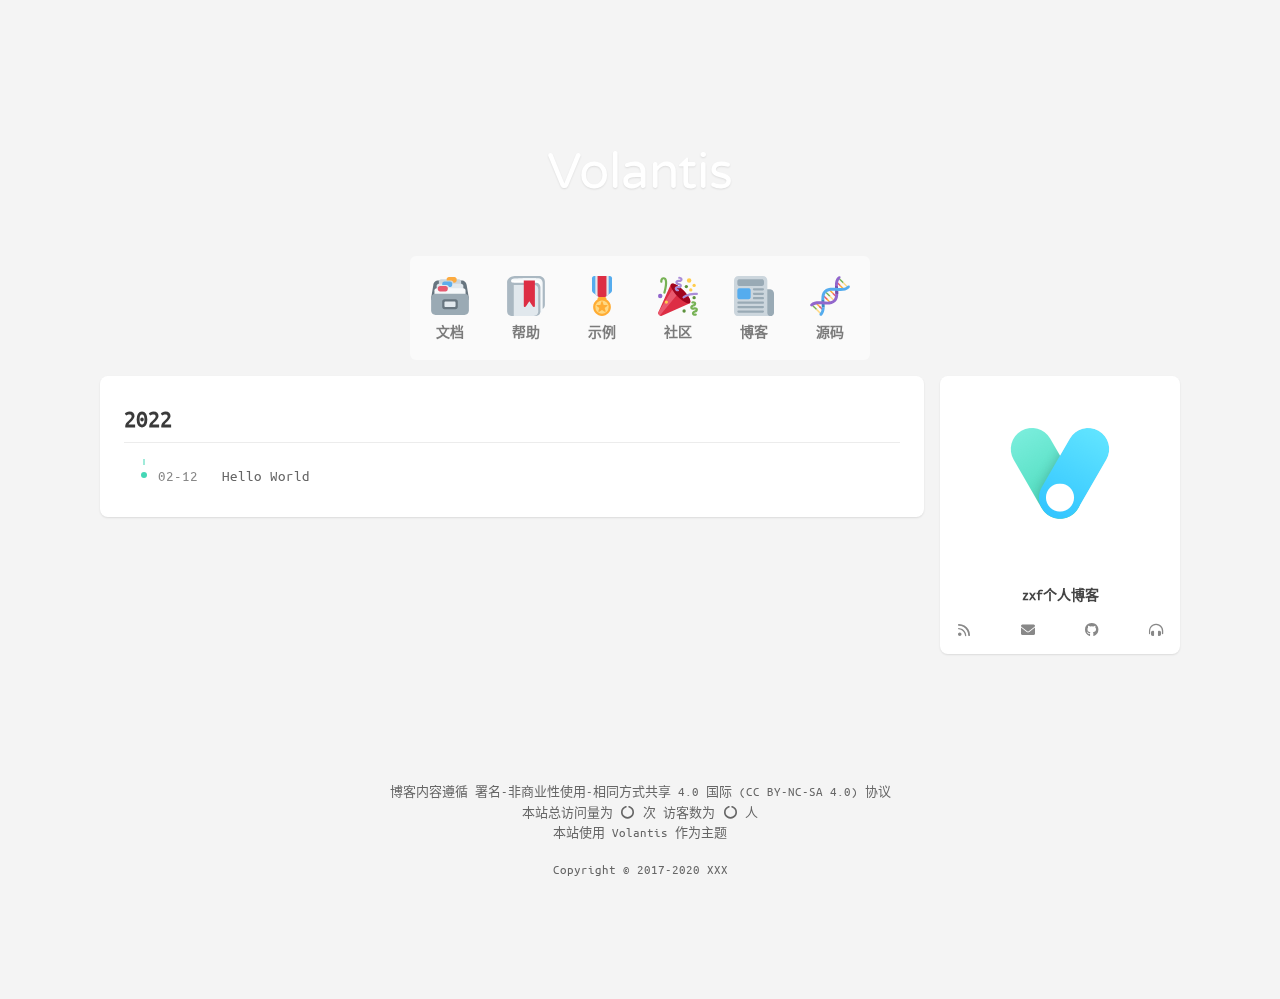
==== commit e14b0d35: "Site updated: 2022-02-17 22:53:36" ====
--- a/archives/index.html
+++ b/archives/index.html
@@ -1,12 +1,32 @@
 <!DOCTYPE html>
-<html>
-<head>
+<html lang="zh-CN">
+    <head hexo-theme='https://github.com/volantis-x/hexo-theme-volantis/tree/5.0.0-alpha.8'>
+  <meta name="generator" content="Hexo 5.4.1">
   <meta charset="utf-8">
-  
-
-  
-  <title>归档 | zxf个人博客</title>
-  <meta name="viewport" content="width=device-width, initial-scale=1, maximum-scale=1">
+  <!-- SEO相关 -->
+  <meta name="robots" content="noindex,follow">
+  <link rel="canonical" href="https://zxfblog.cn/archives/"/>
+  <!-- 渲染优化 -->
+  <!-- <meta http-equiv='x-dns-prefetch-control' content='on' />
+  <link rel='dns-prefetch' href='https://cdn.jsdelivr.net'>
+  <link rel="preconnect" href="https://cdn.jsdelivr.net" crossorigin> -->
+  <meta name="renderer" content="webkit">
+  <meta name="force-rendering" content="webkit">
+  <meta http-equiv="X-UA-Compatible" content="IE=Edge,chrome=1">
+  <meta name="HandheldFriendly" content="True" >
+  <meta name="apple-mobile-web-app-capable" content="yes">
+  <meta name="viewport" content="width=device-width, initial-scale=1, maximum-scale=5">
+  <meta content="zxf个人博客" name="application-name">
+  <meta content="zxf个人博客" name="apple-mobile-web-app-title">
+  <meta content="black-translucent" name="apple-mobile-web-app-status-bar-style">
+  <meta content="telephone=no" name="format-detection">
+  <link rel="preload" href="/css/style.css" as="style">
+  <link rel="preload" href="/media/fonts/VarelaRound/VarelaRound-Regular.ttf" as="font" type="font/ttf" crossorigin="anonymous">
+<link rel="preload" href="/media/fonts/UbuntuMono/UbuntuMono-Regular.ttf" as="font" type="font/ttf" crossorigin="anonymous">
+
+  <!-- 页面元数据 -->
+  <title>归档 - zxf个人博客</title>
+  <meta name="keywords" content="null">
   <meta name="description" content="hello,every body!">
 <meta property="og:type" content="website">
 <meta property="og:title" content="zxf个人博客">
@@ -14,167 +34,3403 @@
 <meta property="og:site_name" content="zxf个人博客">
 <meta property="og:description" content="hello,every body!">
 <meta property="og:locale" content="zh_CN">
+<meta property="og:image" content="https://zxfblog.cn/media/org.volantis/blog/favicon/android-chrome-192x192.png">
 <meta property="article:author" content="Xiaofei Zhang">
 <meta name="twitter:card" content="summary">
+<meta name="twitter:image" content="https://zxfblog.cn/media/org.volantis/blog/favicon/android-chrome-192x192.png">
+  <!-- feed -->
+  <!-- import meta -->
+  <!-- link -->
+    <link rel="shortcut icon" type='image/x-icon' href="https://cdn.jsdelivr.net/gh/xaoxuu/assets@master/favicon/favicon.ico">
+  <!-- import link -->
+  <style>
+    /* 首屏样式 */
+    #safearea {
+  display: none;
+}
+/* 
+  * Workaround for Chrome bug, part 1
+  * Chunk rendering for all but the first article.
+  * /layout/_partial/scripts/content-visibility-scroll-fix.ejs
+*/
+.post-story + .post-story,
+article + article,
+.post-wrapper + .post-wrapper {
+  content-visibility: auto;
+  contain-intrinsic-size: 10px 500px;
+}
+:root {
+  --color-site-body: #f4f4f4;
+  --color-site-bg: #f4f4f4;
+  --color-site-inner: #fff;
+  --color-site-footer: #666;
+  --color-card: #fff;
+  --color-text: #444;
+  --color-block: #f6f6f6;
+  --color-inlinecode: #c74f00;
+  --color-codeblock: #fff7ea;
+  --color-h1: #3a3a3a;
+  --color-h2: #3a3a3a;
+  --color-h3: #333;
+  --color-h4: #444;
+  --color-h5: #555;
+  --color-h6: #666;
+  --color-p: #444;
+  --color-list: #666;
+  --color-list-hl: #36ac91;
+  --color-meta: #888;
+  --color-read-bkg: #e0d8c8;
+  --color-read-post: #f8f1e2;
+}
+* {
+  box-sizing: border-box;
+  -webkit-box-sizing: border-box;
+  -moz-box-sizing: border-box;
+  outline: none;
+  margin: 0;
+  padding: 0;
+}
+html {
+  color: var(--color-text);
+  width: 100%;
+  height: 100%;
+  font-family: UbuntuMono, "Varela Round", "PingFang SC", "Microsoft YaHei", Helvetica, Arial, Menlo, Monaco, monospace, sans-serif;
+  font-size: 16px;
+}
+html >::-webkit-scrollbar {
+  height: 4px;
+  width: 4px;
+}
+html >::-webkit-scrollbar-track-piece {
+  background: transparent;
+}
+html >::-webkit-scrollbar-thumb {
+  background: #44d7b6;
+  cursor: pointer;
+  border-radius: 2px;
+  -webkit-border-radius: 2px;
+}
+html >::-webkit-scrollbar-thumb:hover {
+  background: #ff5722;
+}
+body {
+  background-color: var(--color-site-body);
+  text-rendering: optimizelegibility;
+  -webkit-tap-highlight-color: rgba(0,0,0,0);
+  line-height: 1.6;
+  -webkit-text-size-adjust: 100%;
+  -ms-text-size-adjust: 100%;
+}
+body.modal-active {
+  overflow: hidden;
+}
+@media screen and (max-width: 680px) {
+  body.modal-active {
+    position: fixed;
+    top: 0;
+    right: 0;
+    bottom: 0;
+    left: 0;
+  }
+}
+a {
+  color: #1b79c4;
+  cursor: pointer;
+  text-decoration: none;
+  transition: all 0.28s ease;
+  -webkit-transition: all 0.28s ease;
+  -khtml-transition: all 0.28s ease;
+  -moz-transition: all 0.28s ease;
+  -o-transition: all 0.28s ease;
+  -ms-transition: all 0.28s ease;
+}
+a:hover {
+  color: #ff5722;
+}
+a:active,
+a:hover {
+  outline: 0;
+}
+ul,
+ol {
+  padding-left: 0;
+}
+ul li,
+ol li {
+  list-style: none;
+}
+header {
+  display: -webkit-box /* OLD - iOS 6-, Safari 3.1-6 */;
+  display: -moz-box /* OLD - Firefox 19- (buggy but mostly works) */;
+  display: block;
+}
+img {
+  border: 0;
+  background: none;
+  max-width: 100%;
+}
+svg:not(:root) {
+  overflow: hidden;
+}
+hr {
+  -moz-box-sizing: content-box;
+  box-sizing: content-box;
+  -webkit-box-sizing: content-box;
+  -moz-box-sizing: content-box;
+  height: 0;
+  border: 0;
+  border-radius: 1px;
+  -webkit-border-radius: 1px;
+  border-bottom: 1px solid rgba(68,68,68,0.1);
+}
+button,
+input {
+  color: inherit;
+  font: inherit;
+  margin: 0;
+}
+button {
+  overflow: visible;
+  text-transform: none;
+  -webkit-appearance: button;
+  cursor: pointer;
+}
+@supports (backdrop-filter: blur(20px)) {
+  .blur {
+    background: rgba(255,255,255,0.9) !important;
+    backdrop-filter: saturate(200%) blur(20px);
+  }
+}
+.shadow {
+  box-shadow: 0 1px 2px 0px rgba(0,0,0,0.1);
+  -webkit-box-shadow: 0 1px 2px 0px rgba(0,0,0,0.1);
+}
+.shadow.floatable {
+  transition: all 0.28s ease;
+  -webkit-transition: all 0.28s ease;
+  -khtml-transition: all 0.28s ease;
+  -moz-transition: all 0.28s ease;
+  -o-transition: all 0.28s ease;
+  -ms-transition: all 0.28s ease;
+}
+.shadow.floatable:hover {
+  box-shadow: 0 2px 4px 0px rgba(0,0,0,0.1), 0 4px 8px 0px rgba(0,0,0,0.1), 0 8px 16px 0px rgba(0,0,0,0.1);
+  -webkit-box-shadow: 0 2px 4px 0px rgba(0,0,0,0.1), 0 4px 8px 0px rgba(0,0,0,0.1), 0 8px 16px 0px rgba(0,0,0,0.1);
+}
+#l_cover {
+  min-height: 64px;
+}
+.cover-wrapper {
+  top: 0;
+  left: 0;
+  max-width: 100%;
+  height: 100vh;
+  display: -webkit-box /* OLD - iOS 6-, Safari 3.1-6 */;
+  display: -moz-box /* OLD - Firefox 19- (buggy but mostly works) */;
+  display: -ms-flexbox /* TWEENER - IE 10 */;
+  display: -webkit-flex /* NEW - Chrome */;
+  display: flex /* NEW, Spec - Opera 12.1, Firefox 20+ */;
+  display: flex;
+  flex-wrap: nowrap;
+  -webkit-flex-wrap: nowrap;
+  -khtml-flex-wrap: nowrap;
+  -moz-flex-wrap: nowrap;
+  -o-flex-wrap: nowrap;
+  -ms-flex-wrap: nowrap;
+  -webkit-box-direction: normal;
+  -moz-box-direction: normal;
+  -webkit-box-orient: vertical;
+  -moz-box-orient: vertical;
+  -webkit-flex-direction: column;
+  -ms-flex-direction: column;
+  flex-direction: column;
+  align-items: center;
+  align-self: center;
+  align-content: center;
+  color: var(--color-site-inner);
+  padding: 0 16px;
+  user-select: none;
+  -webkit-user-select: none;
+  -moz-user-select: none;
+  -ms-user-select: none;
+  position: relative;
+  overflow: hidden;
+  margin-bottom: -100px;
+}
+.cover-wrapper .cover-bg {
+  position: absolute;
+  width: 100%;
+  height: 100%;
+  background-position: center;
+  background-size: cover;
+  -webkit-background-size: cover;
+  -moz-background-size: cover;
+}
+.cover-wrapper .cover-bg.lazyload:not(.loaded) {
+  opacity: 0;
+  -webkit-opacity: 0;
+  -moz-opacity: 0;
+}
+.cover-wrapper .cover-bg.lazyload.loaded {
+  animation-delay: 0s;
+  animation-duration: 0.5s;
+  animation-fill-mode: forwards;
+  animation-timing-function: ease-out;
+  animation-name: fadeIn;
+}
+@-moz-keyframes fadeIn {
+  0% {
+    opacity: 0;
+    -webkit-opacity: 0;
+    -moz-opacity: 0;
+    filter: blur(12px);
+    transform: scale(1.02);
+    -webkit-transform: scale(1.02);
+    -khtml-transform: scale(1.02);
+    -moz-transform: scale(1.02);
+    -o-transform: scale(1.02);
+    -ms-transform: scale(1.02);
+  }
+  100% {
+    opacity: 1;
+    -webkit-opacity: 1;
+    -moz-opacity: 1;
+  }
+}
+@-webkit-keyframes fadeIn {
+  0% {
+    opacity: 0;
+    -webkit-opacity: 0;
+    -moz-opacity: 0;
+    filter: blur(12px);
+    transform: scale(1.02);
+    -webkit-transform: scale(1.02);
+    -khtml-transform: scale(1.02);
+    -moz-transform: scale(1.02);
+    -o-transform: scale(1.02);
+    -ms-transform: scale(1.02);
+  }
+  100% {
+    opacity: 1;
+    -webkit-opacity: 1;
+    -moz-opacity: 1;
+  }
+}
+@-o-keyframes fadeIn {
+  0% {
+    opacity: 0;
+    -webkit-opacity: 0;
+    -moz-opacity: 0;
+    filter: blur(12px);
+    transform: scale(1.02);
+    -webkit-transform: scale(1.02);
+    -khtml-transform: scale(1.02);
+    -moz-transform: scale(1.02);
+    -o-transform: scale(1.02);
+    -ms-transform: scale(1.02);
+  }
+  100% {
+    opacity: 1;
+    -webkit-opacity: 1;
+    -moz-opacity: 1;
+  }
+}
+@keyframes fadeIn {
+  0% {
+    opacity: 0;
+    -webkit-opacity: 0;
+    -moz-opacity: 0;
+    filter: blur(12px);
+    transform: scale(1.02);
+    -webkit-transform: scale(1.02);
+    -khtml-transform: scale(1.02);
+    -moz-transform: scale(1.02);
+    -o-transform: scale(1.02);
+    -ms-transform: scale(1.02);
+  }
+  100% {
+    opacity: 1;
+    -webkit-opacity: 1;
+    -moz-opacity: 1;
+  }
+}
+.cover-wrapper .cover-body {
+  z-index: 1;
+  position: relative;
+  width: 100%;
+  height: 100%;
+}
+.cover-wrapper#full {
+  height: calc(100vh + 100px);
+  padding-bottom: 100px;
+}
+.cover-wrapper#half {
+  max-height: 640px;
+  min-height: 400px;
+  height: calc(36vh - 64px + 200px);
+}
+.cover-wrapper #scroll-down {
+  width: 100%;
+  height: 64px;
+  position: absolute;
+  bottom: 100px;
+  text-align: center;
+  cursor: pointer;
+}
+.cover-wrapper #scroll-down .scroll-down-effects {
+  color: #fff;
+  font-size: 24px;
+  line-height: 64px;
+  position: absolute;
+  width: 24px;
+  left: calc(50% - 12px);
+  text-shadow: 0 1px 2px rgba(0,0,0,0.1);
+  animation: scroll-down-effect 1.5s infinite;
+  -webkit-animation: scroll-down-effect 1.5s infinite;
+  -khtml-animation: scroll-down-effect 1.5s infinite;
+  -moz-animation: scroll-down-effect 1.5s infinite;
+  -o-animation: scroll-down-effect 1.5s infinite;
+  -ms-animation: scroll-down-effect 1.5s infinite;
+}
+@-moz-keyframes scroll-down-effect {
+  0% {
+    top: 0;
+    opacity: 1;
+    -webkit-opacity: 1;
+    -moz-opacity: 1;
+  }
+  50% {
+    top: -16px;
+    opacity: 0.4;
+    -webkit-opacity: 0.4;
+    -moz-opacity: 0.4;
+  }
+  100% {
+    top: 0;
+    opacity: 1;
+    -webkit-opacity: 1;
+    -moz-opacity: 1;
+  }
+}
+@-webkit-keyframes scroll-down-effect {
+  0% {
+    top: 0;
+    opacity: 1;
+    -webkit-opacity: 1;
+    -moz-opacity: 1;
+  }
+  50% {
+    top: -16px;
+    opacity: 0.4;
+    -webkit-opacity: 0.4;
+    -moz-opacity: 0.4;
+  }
+  100% {
+    top: 0;
+    opacity: 1;
+    -webkit-opacity: 1;
+    -moz-opacity: 1;
+  }
+}
+@-o-keyframes scroll-down-effect {
+  0% {
+    top: 0;
+    opacity: 1;
+    -webkit-opacity: 1;
+    -moz-opacity: 1;
+  }
+  50% {
+    top: -16px;
+    opacity: 0.4;
+    -webkit-opacity: 0.4;
+    -moz-opacity: 0.4;
+  }
+  100% {
+    top: 0;
+    opacity: 1;
+    -webkit-opacity: 1;
+    -moz-opacity: 1;
+  }
+}
+@keyframes scroll-down-effect {
+  0% {
+    top: 0;
+    opacity: 1;
+    -webkit-opacity: 1;
+    -moz-opacity: 1;
+  }
+  50% {
+    top: -16px;
+    opacity: 0.4;
+    -webkit-opacity: 0.4;
+    -moz-opacity: 0.4;
+  }
+  100% {
+    top: 0;
+    opacity: 1;
+    -webkit-opacity: 1;
+    -moz-opacity: 1;
+  }
+}
+.cover-wrapper .cover-body {
+  margin-top: 64px;
+  margin-bottom: 100px;
+}
+.cover-wrapper .cover-body,
+.cover-wrapper .cover-body .top,
+.cover-wrapper .cover-body .bottom {
+  display: -webkit-box /* OLD - iOS 6-, Safari 3.1-6 */;
+  display: -moz-box /* OLD - Firefox 19- (buggy but mostly works) */;
+  display: -ms-flexbox /* TWEENER - IE 10 */;
+  display: -webkit-flex /* NEW - Chrome */;
+  display: flex /* NEW, Spec - Opera 12.1, Firefox 20+ */;
+  display: flex;
+  -webkit-box-direction: normal;
+  -moz-box-direction: normal;
+  -webkit-box-orient: vertical;
+  -moz-box-orient: vertical;
+  -webkit-flex-direction: column;
+  -ms-flex-direction: column;
+  flex-direction: column;
+  align-items: center;
+  justify-content: center;
+  -webkit-justify-content: center;
+  -khtml-justify-content: center;
+  -moz-justify-content: center;
+  -o-justify-content: center;
+  -ms-justify-content: center;
+  max-width: 100%;
+}
+.cover-wrapper .cover-body .bottom {
+  margin-top: 32px;
+}
+.cover-wrapper .cover-body .title {
+  font-family: "Varela Round", "PingFang SC", "Microsoft YaHei", Helvetica, Arial, Helvetica, monospace;
+  font-size: 3.125rem;
+  line-height: 1.2;
+  text-shadow: 0 1px 2px rgba(0,0,0,0.1);
+}
+.cover-wrapper .cover-body .subtitle {
+  font-size: 20px;
+}
+.cover-wrapper .cover-body .logo {
+  max-height: 120px;
+  max-width: calc(100% - 4 * 16px);
+}
+@media screen and (min-height: 1024px) {
+  .cover-wrapper .cover-body .title {
+    font-size: 3rem;
+  }
+  .cover-wrapper .cover-body .subtitle {
+    font-size: 1.05rem;
+  }
+  .cover-wrapper .cover-body .logo {
+    max-height: 150px;
+  }
+}
+.cover-wrapper .cover-body .m_search {
+  position: relative;
+  max-width: calc(100% - 16px);
+  width: 320px;
+  vertical-align: middle;
+}
+.cover-wrapper .cover-body .m_search .form {
+  position: relative;
+  display: -webkit-box /* OLD - iOS 6-, Safari 3.1-6 */;
+  display: -moz-box /* OLD - Firefox 19- (buggy but mostly works) */;
+  display: block;
+  width: 100%;
+}
+.cover-wrapper .cover-body .m_search .icon,
+.cover-wrapper .cover-body .m_search .input {
+  transition: all 0.28s ease;
+  -webkit-transition: all 0.28s ease;
+  -khtml-transition: all 0.28s ease;
+  -moz-transition: all 0.28s ease;
+  -o-transition: all 0.28s ease;
+  -ms-transition: all 0.28s ease;
+}
+.cover-wrapper .cover-body .m_search .icon {
+  position: absolute;
+  display: -webkit-box /* OLD - iOS 6-, Safari 3.1-6 */;
+  display: -moz-box /* OLD - Firefox 19- (buggy but mostly works) */;
+  display: block;
+  line-height: 2.5rem;
+  width: 32px;
+  top: 0;
+  left: 5px;
+  color: rgba(68,68,68,0.75);
+}
+.cover-wrapper .cover-body .m_search .input {
+  display: -webkit-box /* OLD - iOS 6-, Safari 3.1-6 */;
+  display: -moz-box /* OLD - Firefox 19- (buggy but mostly works) */;
+  display: block;
+  height: 2.5rem;
+  width: 100%;
+  box-shadow: none;
+  -webkit-box-shadow: none;
+  box-sizing: border-box;
+  -webkit-box-sizing: border-box;
+  -moz-box-sizing: border-box;
+  font-size: 0.875rem;
+  -webkit-appearance: none;
+  padding-left: 36px;
+  border-radius: 1.4rem;
+  -webkit-border-radius: 1.4rem;
+  background: rgba(255,255,255,0.6);
+  backdrop-filter: blur(10px);
+  border: none;
+  color: var(--color-text);
+}
+@media screen and (max-width: 500px) {
+  .cover-wrapper .cover-body .m_search .input {
+    padding-left: 36px;
+  }
+}
+.cover-wrapper .cover-body .m_search .input:hover {
+  background: rgba(255,255,255,0.8);
+}
+.cover-wrapper .cover-body .m_search .input:focus {
+  background: #fff;
+}
+.cover-wrapper .list-h {
+  display: -webkit-box /* OLD - iOS 6-, Safari 3.1-6 */;
+  display: -moz-box /* OLD - Firefox 19- (buggy but mostly works) */;
+  display: -ms-flexbox /* TWEENER - IE 10 */;
+  display: -webkit-flex /* NEW - Chrome */;
+  display: flex /* NEW, Spec - Opera 12.1, Firefox 20+ */;
+  display: flex;
+  -webkit-box-direction: normal;
+  -moz-box-direction: normal;
+  -webkit-box-orient: horizontal;
+  -moz-box-orient: horizontal;
+  -webkit-flex-direction: row;
+  -ms-flex-direction: row;
+  flex-direction: row;
+  flex-wrap: wrap;
+  -webkit-flex-wrap: wrap;
+  -khtml-flex-wrap: wrap;
+  -moz-flex-wrap: wrap;
+  -o-flex-wrap: wrap;
+  -ms-flex-wrap: wrap;
+  align-items: stretch;
+  border-radius: 4px;
+  -webkit-border-radius: 4px;
+  user-select: none;
+  -webkit-user-select: none;
+  -moz-user-select: none;
+  -ms-user-select: none;
+}
+.cover-wrapper .list-h a {
+  -webkit-box-flex: 1;
+  -moz-box-flex: 1;
+  -webkit-flex: 1 0;
+  -ms-flex: 1 0;
+  flex: 1 0;
+  display: -webkit-box /* OLD - iOS 6-, Safari 3.1-6 */;
+  display: -moz-box /* OLD - Firefox 19- (buggy but mostly works) */;
+  display: -ms-flexbox /* TWEENER - IE 10 */;
+  display: -webkit-flex /* NEW - Chrome */;
+  display: flex /* NEW, Spec - Opera 12.1, Firefox 20+ */;
+  display: flex;
+  font-weight: 600;
+}
+.cover-wrapper .list-h a img {
+  display: -webkit-box /* OLD - iOS 6-, Safari 3.1-6 */;
+  display: -moz-box /* OLD - Firefox 19- (buggy but mostly works) */;
+  display: block;
+  border-radius: 2px;
+  -webkit-border-radius: 2px;
+  margin: 4px;
+  min-width: 40px;
+  max-width: 44px;
+}
+@media screen and (max-width: 768px) {
+  .cover-wrapper .list-h a img {
+    min-width: 36px;
+    max-width: 40px;
+  }
+}
+@media screen and (max-width: 500px) {
+  .cover-wrapper .list-h a img {
+    margin: 2px 4px;
+    min-width: 32px;
+    max-width: 36px;
+  }
+}
+@media screen and (max-width: 375px) {
+  .cover-wrapper .list-h a img {
+    min-width: 28px;
+    max-width: 32px;
+  }
+}
+.cover-wrapper {
+  max-width: 100%;
+}
+.cover-wrapper.search .bottom .menu {
+  margin-top: 16px;
+}
+.cover-wrapper.search .bottom .menu .list-h a {
+  white-space: nowrap;
+  -webkit-box-direction: normal;
+  -moz-box-direction: normal;
+  -webkit-box-orient: horizontal;
+  -moz-box-orient: horizontal;
+  -webkit-flex-direction: row;
+  -ms-flex-direction: row;
+  flex-direction: row;
+  align-items: baseline;
+  padding: 2px;
+  margin: 4px;
+  color: var(--color-site-inner);
+  opacity: 0.75;
+  -webkit-opacity: 0.75;
+  -moz-opacity: 0.75;
+  text-shadow: 0 1px 2px rgba(0,0,0,0.05);
+  border-bottom: 2px solid transparent;
+}
+.cover-wrapper.search .bottom .menu .list-h a i {
+  margin-right: 4px;
+}
+.cover-wrapper.search .bottom .menu .list-h a p {
+  font-size: 0.9375rem;
+}
+.cover-wrapper.search .bottom .menu .list-h a:hover,
+.cover-wrapper.search .bottom .menu .list-h a.active,
+.cover-wrapper.search .bottom .menu .list-h a:active {
+  opacity: 1;
+  -webkit-opacity: 1;
+  -moz-opacity: 1;
+  border-bottom: 2px solid var(--color-site-inner);
+}
+.cover-wrapper.dock .menu,
+.cover-wrapper.featured .menu,
+.cover-wrapper.focus .menu {
+  border-radius: 6px;
+  -webkit-border-radius: 6px;
+}
+.cover-wrapper.dock .menu .list-h a,
+.cover-wrapper.featured .menu .list-h a,
+.cover-wrapper.focus .menu .list-h a {
+  -webkit-box-direction: normal;
+  -moz-box-direction: normal;
+  -webkit-box-orient: vertical;
+  -moz-box-orient: vertical;
+  -webkit-flex-direction: column;
+  -ms-flex-direction: column;
+  flex-direction: column;
+  align-items: center;
+  padding: 12px;
+  line-height: 24px;
+  border-radius: 4px;
+  -webkit-border-radius: 4px;
+  border-bottom: none;
+  text-align: center;
+  align-content: flex-end;
+  color: rgba(68,68,68,0.7);
+  font-size: 1.5rem;
+}
+@media screen and (max-width: 500px) {
+  .cover-wrapper.dock .menu .list-h a,
+  .cover-wrapper.featured .menu .list-h a,
+  .cover-wrapper.focus .menu .list-h a {
+    padding: 12px 8px;
+  }
+}
+.cover-wrapper.dock .menu .list-h a i,
+.cover-wrapper.featured .menu .list-h a i,
+.cover-wrapper.focus .menu .list-h a i {
+  margin: 8px;
+}
+.cover-wrapper.dock .menu .list-h a p,
+.cover-wrapper.featured .menu .list-h a p,
+.cover-wrapper.focus .menu .list-h a p {
+  font-size: 0.875rem;
+}
+.cover-wrapper.dock .menu .list-h a.active,
+.cover-wrapper.featured .menu .list-h a.active,
+.cover-wrapper.focus .menu .list-h a.active {
+  background: var(--color-card);
+  backdrop-filter: none;
+}
+.cover-wrapper.dock .menu .list-h a.active i,
+.cover-wrapper.featured .menu .list-h a.active i,
+.cover-wrapper.focus .menu .list-h a.active i,
+.cover-wrapper.dock .menu .list-h a.active i+p,
+.cover-wrapper.featured .menu .list-h a.active i+p,
+.cover-wrapper.focus .menu .list-h a.active i+p {
+  color: #44d7b6;
+}
+.cover-wrapper.dock .menu .list-h a.active img+p,
+.cover-wrapper.featured .menu .list-h a.active img+p,
+.cover-wrapper.focus .menu .list-h a.active img+p {
+  color: var(--color-text);
+}
+.cover-wrapper.dock .menu .list-h a:hover,
+.cover-wrapper.featured .menu .list-h a:hover,
+.cover-wrapper.focus .menu .list-h a:hover {
+  background: var(--color-card);
+}
+.cover-wrapper.dock .top {
+  margin-bottom: 48px;
+}
+.cover-wrapper.dock .menu {
+  background: rgba(255,255,255,0.5);
+  position: absolute;
+  bottom: 0;
+  max-width: 100%;
+}
+.cover-wrapper.dock .menu .list-h {
+  flex-wrap: nowrap;
+  -webkit-flex-wrap: nowrap;
+  -khtml-flex-wrap: nowrap;
+  -moz-flex-wrap: nowrap;
+  -o-flex-wrap: nowrap;
+  -ms-flex-wrap: nowrap;
+  margin: 4px;
+}
+.cover-wrapper.dock .menu .list-h a+a {
+  margin-left: 4px;
+}
+@media screen and (max-width: 500px) {
+  .cover-wrapper.dock .menu .list-h {
+    overflow-x: scroll;
+  }
+  .cover-wrapper.dock .menu .list-h::-webkit-scrollbar {
+    height: 0;
+    width: 0;
+  }
+  .cover-wrapper.dock .menu .list-h::-webkit-scrollbar-track-piece {
+    background: transparent;
+  }
+  .cover-wrapper.dock .menu .list-h::-webkit-scrollbar-thumb {
+    background: #44d7b6;
+    cursor: pointer;
+    border-radius: 0;
+    -webkit-border-radius: 0;
+  }
+  .cover-wrapper.dock .menu .list-h::-webkit-scrollbar-thumb:hover {
+    background: #ff5722;
+  }
+}
+@supports (backdrop-filter: blur(20px)) {
+  .cover-wrapper.dock .menu {
+    background: rgba(255,255,255,0.5);
+    backdrop-filter: saturate(200%) blur(20px);
+  }
+}
+@font-face {
+  font-family: 'UbuntuMono';
+  src: url("/media/fonts/UbuntuMono/UbuntuMono-Regular.ttf");
+  font-weight: 'normal';
+  font-style: 'normal';
+  font-display: swap;
+}
+@font-face {
+  font-family: 'Varela Round';
+  src: url("/media/fonts/VarelaRound/VarelaRound-Regular.ttf");
+  font-weight: 'normal';
+  font-style: 'normal';
+  font-display: swap;
+}
+.l_header {
+  position: fixed;
+  z-index: 1000;
+  top: 0;
+  width: 100%;
+  height: 64px;
+  background: var(--color-card);
+  box-shadow: 0 1px 2px 0px rgba(0,0,0,0.1);
+  -webkit-box-shadow: 0 1px 2px 0px rgba(0,0,0,0.1);
+}
+.l_header.auto {
+  transition: opacity 0.4s ease;
+  -webkit-transition: opacity 0.4s ease;
+  -khtml-transition: opacity 0.4s ease;
+  -moz-transition: opacity 0.4s ease;
+  -o-transition: opacity 0.4s ease;
+  -ms-transition: opacity 0.4s ease;
+  visibility: hidden;
+}
+.l_header.auto.show {
+  opacity: 1 !important;
+  -webkit-opacity: 1 !important;
+  -moz-opacity: 1 !important;
+  visibility: visible;
+}
+.l_header .container {
+  margin-left: 16px;
+  margin-right: 16px;
+}
+.l_header #wrapper {
+  height: 100%;
+  user-select: none;
+  -webkit-user-select: none;
+  -moz-user-select: none;
+  -ms-user-select: none;
+}
+.l_header #wrapper .nav-main,
+.l_header #wrapper .nav-sub {
+  display: -webkit-box /* OLD - iOS 6-, Safari 3.1-6 */;
+  display: -moz-box /* OLD - Firefox 19- (buggy but mostly works) */;
+  display: -ms-flexbox /* TWEENER - IE 10 */;
+  display: -webkit-flex /* NEW - Chrome */;
+  display: flex /* NEW, Spec - Opera 12.1, Firefox 20+ */;
+  display: flex;
+  flex-wrap: nowrap;
+  -webkit-flex-wrap: nowrap;
+  -khtml-flex-wrap: nowrap;
+  -moz-flex-wrap: nowrap;
+  -o-flex-wrap: nowrap;
+  -ms-flex-wrap: nowrap;
+  justify-content: space-between;
+  -webkit-justify-content: space-between;
+  -khtml-justify-content: space-between;
+  -moz-justify-content: space-between;
+  -o-justify-content: space-between;
+  -ms-justify-content: space-between;
+  align-items: center;
+}
+.l_header #wrapper .nav-main {
+  transition: all 0.28s ease;
+  -webkit-transition: all 0.28s ease;
+  -khtml-transition: all 0.28s ease;
+  -moz-transition: all 0.28s ease;
+  -o-transition: all 0.28s ease;
+  -ms-transition: all 0.28s ease;
+}
+.l_header #wrapper.sub .nav-main {
+  transform: translateY(-64px);
+  -webkit-transform: translateY(-64px);
+  -khtml-transform: translateY(-64px);
+  -moz-transform: translateY(-64px);
+  -o-transform: translateY(-64px);
+  -ms-transform: translateY(-64px);
+}
+.l_header #wrapper .nav-sub {
+  transition: all 0.28s ease;
+  -webkit-transition: all 0.28s ease;
+  -khtml-transition: all 0.28s ease;
+  -moz-transition: all 0.28s ease;
+  -o-transition: all 0.28s ease;
+  -ms-transition: all 0.28s ease;
+  opacity: 0;
+  -webkit-opacity: 0;
+  -moz-opacity: 0;
+  height: 64px;
+  width: calc(100% - 2 * 16px);
+  position: absolute;
+}
+.l_header #wrapper .nav-sub ::-webkit-scrollbar {
+  display: -webkit-box /* OLD - iOS 6-, Safari 3.1-6 */;
+  display: -moz-box /* OLD - Firefox 19- (buggy but mostly works) */;
+  display: none;
+}
+@media screen and (min-width: 2048px) {
+  .l_header #wrapper .nav-sub {
+    max-width: 55vw;
+    margin: auto;
+  }
+}
+.l_header #wrapper.sub .nav-sub {
+  opacity: 1;
+  -webkit-opacity: 1;
+  -moz-opacity: 1;
+}
+.l_header #wrapper .title {
+  position: relative;
+  color: var(--color-text);
+  padding-left: 24px;
+  max-height: 64px;
+}
+.l_header #wrapper .nav-main .title {
+  white-space: nowrap;
+  overflow: hidden;
+  text-overflow: ellipsis;
+  flex-shrink: 0;
+  line-height: 64px;
+  padding: 0 24px;
+  font-size: 1.25rem;
+  font-family: "Varela Round", "PingFang SC", "Microsoft YaHei", Helvetica, Arial, Helvetica, monospace;
+}
+.l_header #wrapper .nav-main .title img {
+  height: 64px;
+}
+.l_header .nav-sub {
+  max-width: 1080px;
+  margin: auto;
+}
+.l_header .nav-sub .title {
+  font-weight: bold;
+  font-family: UbuntuMono, "Varela Round", "PingFang SC", "Microsoft YaHei", Helvetica, Arial, Menlo, Monaco, monospace, sans-serif;
+  line-height: 1.2;
+  max-height: 64px;
+  white-space: normal;
+  flex-shrink: 1;
+}
+.l_header .switcher {
+  display: -webkit-box /* OLD - iOS 6-, Safari 3.1-6 */;
+  display: -moz-box /* OLD - Firefox 19- (buggy but mostly works) */;
+  display: none;
+  line-height: 64px;
+  align-items: center;
+}
+.l_header .switcher .s-toc {
+  display: -webkit-box /* OLD - iOS 6-, Safari 3.1-6 */;
+  display: -moz-box /* OLD - Firefox 19- (buggy but mostly works) */;
+  display: none;
+}
+@media screen and (max-width: 768px) {
+  .l_header .switcher .s-toc {
+    display: -webkit-box /* OLD - iOS 6-, Safari 3.1-6 */;
+    display: -moz-box /* OLD - Firefox 19- (buggy but mostly works) */;
+    display: -ms-flexbox /* TWEENER - IE 10 */;
+    display: -webkit-flex /* NEW - Chrome */;
+    display: flex /* NEW, Spec - Opera 12.1, Firefox 20+ */;
+    display: flex;
+  }
+}
+.l_header .switcher >li {
+  height: 48px;
+  transition: all 0.28s ease;
+  -webkit-transition: all 0.28s ease;
+  -khtml-transition: all 0.28s ease;
+  -moz-transition: all 0.28s ease;
+  -o-transition: all 0.28s ease;
+  -ms-transition: all 0.28s ease;
+  margin: 2px;
+}
+@media screen and (max-width: 500px) {
+  .l_header .switcher >li {
+    margin: 0 1px;
+    height: 48px;
+  }
+}
+.l_header .switcher >li >a {
+  display: -webkit-box /* OLD - iOS 6-, Safari 3.1-6 */;
+  display: -moz-box /* OLD - Firefox 19- (buggy but mostly works) */;
+  display: -ms-flexbox /* TWEENER - IE 10 */;
+  display: -webkit-flex /* NEW - Chrome */;
+  display: flex /* NEW, Spec - Opera 12.1, Firefox 20+ */;
+  display: flex;
+  justify-content: center;
+  -webkit-justify-content: center;
+  -khtml-justify-content: center;
+  -moz-justify-content: center;
+  -o-justify-content: center;
+  -ms-justify-content: center;
+  align-items: center;
+  width: 48px;
+  height: 48px;
+  padding: 0.85em 1.1em;
+  border-radius: 100px;
+  -webkit-border-radius: 100px;
+  border: none;
+  transition: all 0.28s ease;
+  -webkit-transition: all 0.28s ease;
+  -khtml-transition: all 0.28s ease;
+  -moz-transition: all 0.28s ease;
+  -o-transition: all 0.28s ease;
+  -ms-transition: all 0.28s ease;
+  color: #44d7b6;
+}
+.l_header .switcher >li >a:hover {
+  border: none;
+}
+.l_header .switcher >li >a.active,
+.l_header .switcher >li >a:active {
+  border: none;
+  background: var(--color-site-bg);
+}
+@media screen and (max-width: 500px) {
+  .l_header .switcher >li >a {
+    width: 36px;
+    height: 48px;
+  }
+}
+.l_header .nav-sub .switcher {
+  display: -webkit-box /* OLD - iOS 6-, Safari 3.1-6 */;
+  display: -moz-box /* OLD - Firefox 19- (buggy but mostly works) */;
+  display: -ms-flexbox /* TWEENER - IE 10 */;
+  display: -webkit-flex /* NEW - Chrome */;
+  display: flex /* NEW, Spec - Opera 12.1, Firefox 20+ */;
+  display: flex;
+}
+.l_header .m_search {
+  display: -webkit-box /* OLD - iOS 6-, Safari 3.1-6 */;
+  display: -moz-box /* OLD - Firefox 19- (buggy but mostly works) */;
+  display: -ms-flexbox /* TWEENER - IE 10 */;
+  display: -webkit-flex /* NEW - Chrome */;
+  display: flex /* NEW, Spec - Opera 12.1, Firefox 20+ */;
+  display: flex;
+  height: 64px;
+  width: 240px;
+  transition: all 0.28s ease;
+  -webkit-transition: all 0.28s ease;
+  -khtml-transition: all 0.28s ease;
+  -moz-transition: all 0.28s ease;
+  -o-transition: all 0.28s ease;
+  -ms-transition: all 0.28s ease;
+}
+@media screen and (max-width: 1024px) {
+  .l_header .m_search {
+    width: 44px;
+    min-width: 44px;
+  }
+  .l_header .m_search input::placeholder {
+    opacity: 0;
+    -webkit-opacity: 0;
+    -moz-opacity: 0;
+  }
+  .l_header .m_search:hover {
+    width: 240px;
+  }
+  .l_header .m_search:hover input::placeholder {
+    opacity: 1;
+    -webkit-opacity: 1;
+    -moz-opacity: 1;
+  }
+}
+@media screen and (min-width: 500px) {
+  .l_header .m_search:hover .input {
+    width: 100%;
+  }
+  .l_header .m_search:hover .input::placeholder {
+    opacity: 1;
+    -webkit-opacity: 1;
+    -moz-opacity: 1;
+  }
+}
+@media screen and (max-width: 500px) {
+  .l_header .m_search {
+    min-width: 0;
+  }
+  .l_header .m_search input::placeholder {
+    opacity: 1;
+    -webkit-opacity: 1;
+    -moz-opacity: 1;
+  }
+}
+.l_header .m_search .form {
+  position: relative;
+  display: -webkit-box /* OLD - iOS 6-, Safari 3.1-6 */;
+  display: -moz-box /* OLD - Firefox 19- (buggy but mostly works) */;
+  display: -ms-flexbox /* TWEENER - IE 10 */;
+  display: -webkit-flex /* NEW - Chrome */;
+  display: flex /* NEW, Spec - Opera 12.1, Firefox 20+ */;
+  display: flex;
+  width: 100%;
+  align-items: center;
+}
+.l_header .m_search .icon {
+  position: absolute;
+  width: 36px;
+  left: 5px;
+  color: var(--color-meta);
+}
+@media screen and (max-width: 500px) {
+  .l_header .m_search .icon {
+    display: -webkit-box /* OLD - iOS 6-, Safari 3.1-6 */;
+    display: -moz-box /* OLD - Firefox 19- (buggy but mostly works) */;
+    display: none;
+  }
+}
+.l_header .m_search .input {
+  display: -webkit-box /* OLD - iOS 6-, Safari 3.1-6 */;
+  display: -moz-box /* OLD - Firefox 19- (buggy but mostly works) */;
+  display: block;
+  padding-top: 8px;
+  padding-bottom: 8px;
+  line-height: 1.3;
+  width: 100%;
+  color: var(--color-text);
+  background: #fafafa;
+  box-shadow: none;
+  -webkit-box-shadow: none;
+  box-sizing: border-box;
+  -webkit-box-sizing: border-box;
+  -moz-box-sizing: border-box;
+  padding-left: 40px;
+  font-size: 0.875rem;
+  border-radius: 8px;
+  -webkit-border-radius: 8px;
+  border: none;
+  transition: all 0.28s ease;
+  -webkit-transition: all 0.28s ease;
+  -khtml-transition: all 0.28s ease;
+  -moz-transition: all 0.28s ease;
+  -o-transition: all 0.28s ease;
+  -ms-transition: all 0.28s ease;
+}
+@media screen and (min-width: 500px) {
+  .l_header .m_search .input:focus {
+    box-shadow: 0 4px 8px 0px rgba(0,0,0,0.1);
+    -webkit-box-shadow: 0 4px 8px 0px rgba(0,0,0,0.1);
+  }
+}
+@media screen and (max-width: 500px) {
+  .l_header .m_search .input {
+    background: var(--color-block);
+    padding-left: 8px;
+    border: none;
+  }
+  .l_header .m_search .input:hover,
+  .l_header .m_search .input:focus {
+    border: none;
+  }
+}
+@media (max-width: 500px) {
+  .l_header .m_search {
+    left: 0;
+    width: 0;
+    overflow: hidden;
+    position: absolute;
+    background: #fff;
+    transition: all 0.28s ease;
+    -webkit-transition: all 0.28s ease;
+    -khtml-transition: all 0.28s ease;
+    -moz-transition: all 0.28s ease;
+    -o-transition: all 0.28s ease;
+    -ms-transition: all 0.28s ease;
+  }
+  .l_header .m_search .input {
+    border-radius: 32px;
+    -webkit-border-radius: 32px;
+    margin-left: 16px;
+    padding-left: 16px;
+  }
+  .l_header.z_search-open .m_search {
+    width: 100%;
+  }
+  .l_header.z_search-open .m_search .input {
+    width: calc(100% - 120px);
+  }
+}
+ul.m-pc >li>a {
+  color: inherit;
+  border-bottom: 2px solid transparent;
+}
+ul.m-pc >li>a:active,
+ul.m-pc >li>a.active {
+  border-bottom: 2px solid #44d7b6;
+}
+ul.m-pc li:hover >ul.list-v,
+ul.list-v li:hover >ul.list-v {
+  display: -webkit-box /* OLD - iOS 6-, Safari 3.1-6 */;
+  display: -moz-box /* OLD - Firefox 19- (buggy but mostly works) */;
+  display: block;
+}
+ul.nav-list-h {
+  display: -webkit-box /* OLD - iOS 6-, Safari 3.1-6 */;
+  display: -moz-box /* OLD - Firefox 19- (buggy but mostly works) */;
+  display: -ms-flexbox /* TWEENER - IE 10 */;
+  display: -webkit-flex /* NEW - Chrome */;
+  display: flex /* NEW, Spec - Opera 12.1, Firefox 20+ */;
+  display: flex;
+  align-items: stretch;
+}
+ul.nav-list-h>li {
+  position: relative;
+  justify-content: center;
+  -webkit-justify-content: center;
+  -khtml-justify-content: center;
+  -moz-justify-content: center;
+  -o-justify-content: center;
+  -ms-justify-content: center;
+  height: 100%;
+  line-height: 2.4;
+  border-radius: 4px;
+  -webkit-border-radius: 4px;
+}
+ul.nav-list-h>li >a {
+  -webkit-font-smoothing: antialiased;
+  -moz-osx-font-smoothing: grayscale;
+  font-weight: 600;
+}
+ul.list-v {
+  z-index: 1;
+  display: -webkit-box /* OLD - iOS 6-, Safari 3.1-6 */;
+  display: -moz-box /* OLD - Firefox 19- (buggy but mostly works) */;
+  display: none;
+  position: absolute;
+  background: var(--color-card);
+  box-shadow: 0 2px 4px 0px rgba(0,0,0,0.08), 0 4px 8px 0px rgba(0,0,0,0.08), 0 8px 16px 0px rgba(0,0,0,0.08);
+  -webkit-box-shadow: 0 2px 4px 0px rgba(0,0,0,0.08), 0 4px 8px 0px rgba(0,0,0,0.08), 0 8px 16px 0px rgba(0,0,0,0.08);
+  margin-top: -6px;
+  border-radius: 4px;
+  -webkit-border-radius: 4px;
+  padding: 8px 0;
+}
+ul.list-v.show {
+  display: -webkit-box /* OLD - iOS 6-, Safari 3.1-6 */;
+  display: -moz-box /* OLD - Firefox 19- (buggy but mostly works) */;
+  display: block;
+}
+ul.list-v hr {
+  margin-top: 8px;
+  margin-bottom: 8px;
+}
+ul.list-v >li {
+  white-space: nowrap;
+  word-break: keep-all;
+}
+ul.list-v >li.header {
+  font-size: 0.78125rem;
+  font-weight: bold;
+  line-height: 2em;
+  color: var(--color-meta);
+  margin: 8px 16px 4px;
+}
+ul.list-v >li.header i {
+  margin-right: 8px;
+}
+ul.list-v >li ul {
+  margin-left: 0;
+  display: -webkit-box /* OLD - iOS 6-, Safari 3.1-6 */;
+  display: -moz-box /* OLD - Firefox 19- (buggy but mostly works) */;
+  display: none;
+  margin-top: -40px;
+}
+ul.list-v .aplayer-container {
+  min-height: 64px;
+  padding: 6px 16px;
+}
+ul.list-v >li>a {
+  transition: all 0.28s ease;
+  -webkit-transition: all 0.28s ease;
+  -khtml-transition: all 0.28s ease;
+  -moz-transition: all 0.28s ease;
+  -o-transition: all 0.28s ease;
+  -ms-transition: all 0.28s ease;
+  display: -webkit-box /* OLD - iOS 6-, Safari 3.1-6 */;
+  display: -moz-box /* OLD - Firefox 19- (buggy but mostly works) */;
+  display: block;
+  color: var(--color-list);
+  font-size: 0.875rem;
+  font-weight: bold;
+  line-height: 36px;
+  padding: 0 20px 0 16px;
+  text-overflow: ellipsis;
+  margin: 0 4px;
+  border-radius: 4px;
+  -webkit-border-radius: 4px;
+}
+@media screen and (max-width: 1024px) {
+  ul.list-v >li>a {
+    line-height: 40px;
+  }
+}
+ul.list-v >li>a >i {
+  margin-right: 8px;
+}
+ul.list-v >li>a:active,
+ul.list-v >li>a.active {
+  color: var(--color-list-hl);
+}
+ul.list-v >li>a:hover {
+  color: var(--color-list-hl);
+  background: var(--color-site-bg);
+}
+.l_header .menu >ul>li>a {
+  display: -webkit-box /* OLD - iOS 6-, Safari 3.1-6 */;
+  display: -moz-box /* OLD - Firefox 19- (buggy but mostly works) */;
+  display: block;
+  padding: 0 8px;
+}
+.l_header .menu >ul>li>a >i {
+  margin-right: 4px;
+}
+.l_header ul.nav-list-h>li {
+  color: var(--color-list);
+  line-height: 64px;
+}
+.l_header ul.nav-list-h>li >a {
+  max-height: 64px;
+  overflow: hidden;
+  color: inherit;
+}
+.l_header ul.nav-list-h>li >a:active,
+.l_header ul.nav-list-h>li >a.active {
+  color: #44d7b6;
+}
+.l_header ul.nav-list-h>li:hover>a {
+  color: var(--color-list-hl);
+}
+.l_header ul.nav-list-h>li i.music {
+  animation: rotate-effect 1.5s linear infinite;
+  -webkit-animation: rotate-effect 1.5s linear infinite;
+  -khtml-animation: rotate-effect 1.5s linear infinite;
+  -moz-animation: rotate-effect 1.5s linear infinite;
+  -o-animation: rotate-effect 1.5s linear infinite;
+  -ms-animation: rotate-effect 1.5s linear infinite;
+}
+@-moz-keyframes rotate-effect {
+  0% {
+    transform: rotate(0);
+    -webkit-transform: rotate(0);
+    -khtml-transform: rotate(0);
+    -moz-transform: rotate(0);
+    -o-transform: rotate(0);
+    -ms-transform: rotate(0);
+  }
+  25% {
+    transform: rotate(90deg);
+    -webkit-transform: rotate(90deg);
+    -khtml-transform: rotate(90deg);
+    -moz-transform: rotate(90deg);
+    -o-transform: rotate(90deg);
+    -ms-transform: rotate(90deg);
+  }
+  50% {
+    transform: rotate(180deg);
+    -webkit-transform: rotate(180deg);
+    -khtml-transform: rotate(180deg);
+    -moz-transform: rotate(180deg);
+    -o-transform: rotate(180deg);
+    -ms-transform: rotate(180deg);
+  }
+  75% {
+    transform: rotate(270deg);
+    -webkit-transform: rotate(270deg);
+    -khtml-transform: rotate(270deg);
+    -moz-transform: rotate(270deg);
+    -o-transform: rotate(270deg);
+    -ms-transform: rotate(270deg);
+  }
+  100% {
+    transform: rotate(360deg);
+    -webkit-transform: rotate(360deg);
+    -khtml-transform: rotate(360deg);
+    -moz-transform: rotate(360deg);
+    -o-transform: rotate(360deg);
+    -ms-transform: rotate(360deg);
+  }
+}
+@-webkit-keyframes rotate-effect {
+  0% {
+    transform: rotate(0);
+    -webkit-transform: rotate(0);
+    -khtml-transform: rotate(0);
+    -moz-transform: rotate(0);
+    -o-transform: rotate(0);
+    -ms-transform: rotate(0);
+  }
+  25% {
+    transform: rotate(90deg);
+    -webkit-transform: rotate(90deg);
+    -khtml-transform: rotate(90deg);
+    -moz-transform: rotate(90deg);
+    -o-transform: rotate(90deg);
+    -ms-transform: rotate(90deg);
+  }
+  50% {
+    transform: rotate(180deg);
+    -webkit-transform: rotate(180deg);
+    -khtml-transform: rotate(180deg);
+    -moz-transform: rotate(180deg);
+    -o-transform: rotate(180deg);
+    -ms-transform: rotate(180deg);
+  }
+  75% {
+    transform: rotate(270deg);
+    -webkit-transform: rotate(270deg);
+    -khtml-transform: rotate(270deg);
+    -moz-transform: rotate(270deg);
+    -o-transform: rotate(270deg);
+    -ms-transform: rotate(270deg);
+  }
+  100% {
+    transform: rotate(360deg);
+    -webkit-transform: rotate(360deg);
+    -khtml-transform: rotate(360deg);
+    -moz-transform: rotate(360deg);
+    -o-transform: rotate(360deg);
+    -ms-transform: rotate(360deg);
+  }
+}
+@-o-keyframes rotate-effect {
+  0% {
+    transform: rotate(0);
+    -webkit-transform: rotate(0);
+    -khtml-transform: rotate(0);
+    -moz-transform: rotate(0);
+    -o-transform: rotate(0);
+    -ms-transform: rotate(0);
+  }
+  25% {
+    transform: rotate(90deg);
+    -webkit-transform: rotate(90deg);
+    -khtml-transform: rotate(90deg);
+    -moz-transform: rotate(90deg);
+    -o-transform: rotate(90deg);
+    -ms-transform: rotate(90deg);
+  }
+  50% {
+    transform: rotate(180deg);
+    -webkit-transform: rotate(180deg);
+    -khtml-transform: rotate(180deg);
+    -moz-transform: rotate(180deg);
+    -o-transform: rotate(180deg);
+    -ms-transform: rotate(180deg);
+  }
+  75% {
+    transform: rotate(270deg);
+    -webkit-transform: rotate(270deg);
+    -khtml-transform: rotate(270deg);
+    -moz-transform: rotate(270deg);
+    -o-transform: rotate(270deg);
+    -ms-transform: rotate(270deg);
+  }
+  100% {
+    transform: rotate(360deg);
+    -webkit-transform: rotate(360deg);
+    -khtml-transform: rotate(360deg);
+    -moz-transform: rotate(360deg);
+    -o-transform: rotate(360deg);
+    -ms-transform: rotate(360deg);
+  }
+}
+@keyframes rotate-effect {
+  0% {
+    transform: rotate(0);
+    -webkit-transform: rotate(0);
+    -khtml-transform: rotate(0);
+    -moz-transform: rotate(0);
+    -o-transform: rotate(0);
+    -ms-transform: rotate(0);
+  }
+  25% {
+    transform: rotate(90deg);
+    -webkit-transform: rotate(90deg);
+    -khtml-transform: rotate(90deg);
+    -moz-transform: rotate(90deg);
+    -o-transform: rotate(90deg);
+    -ms-transform: rotate(90deg);
+  }
+  50% {
+    transform: rotate(180deg);
+    -webkit-transform: rotate(180deg);
+    -khtml-transform: rotate(180deg);
+    -moz-transform: rotate(180deg);
+    -o-transform: rotate(180deg);
+    -ms-transform: rotate(180deg);
+  }
+  75% {
+    transform: rotate(270deg);
+    -webkit-transform: rotate(270deg);
+    -khtml-transform: rotate(270deg);
+    -moz-transform: rotate(270deg);
+    -o-transform: rotate(270deg);
+    -ms-transform: rotate(270deg);
+  }
+  100% {
+    transform: rotate(360deg);
+    -webkit-transform: rotate(360deg);
+    -khtml-transform: rotate(360deg);
+    -moz-transform: rotate(360deg);
+    -o-transform: rotate(360deg);
+    -ms-transform: rotate(360deg);
+  }
+}
+.menu-phone li ul.list-v {
+  right: calc(100% - 0.5 * 16px);
+}
+.menu-phone li ul.list-v ul {
+  right: calc(100% - 0.5 * 16px);
+}
+#wrapper {
+  max-width: 1080px;
+  margin: auto;
+}
+@media screen and (min-width: 2048px) {
+  #wrapper {
+    max-width: 55vw;
+  }
+}
+#wrapper .menu {
+  -webkit-box-flex: 1;
+  -moz-box-flex: 1;
+  -webkit-flex: 1 1;
+  -ms-flex: 1 1;
+  flex: 1 1;
+  margin: 0 16px 0 0;
+}
+#wrapper .menu .list-v ul {
+  left: calc(100% - 0.5 * 16px);
+}
+.menu-phone {
+  display: -webkit-box /* OLD - iOS 6-, Safari 3.1-6 */;
+  display: -moz-box /* OLD - Firefox 19- (buggy but mostly works) */;
+  display: none;
+  margin-top: 16px;
+  right: 8px;
+  transition: all 0.28s ease;
+  -webkit-transition: all 0.28s ease;
+  -khtml-transition: all 0.28s ease;
+  -moz-transition: all 0.28s ease;
+  -o-transition: all 0.28s ease;
+  -ms-transition: all 0.28s ease;
+}
+.menu-phone ul {
+  right: calc(100% - 0.5 * 16px);
+}
+@media screen and (max-width: 500px) {
+  .menu-phone {
+    display: -webkit-box /* OLD - iOS 6-, Safari 3.1-6 */;
+    display: -moz-box /* OLD - Firefox 19- (buggy but mostly works) */;
+    display: block;
+  }
+}
+.l_header {
+  max-width: 65vw;
+  left: calc((100% - 65vw) * 0.5);
+  border-bottom-left-radius: 8px;
+  border-bottom-right-radius: 8px;
+}
+@media screen and (max-width: 2048px) {
+  .l_header {
+    max-width: 1112px;
+    left: calc((100% - 1112px) * 0.5);
+  }
+}
+@media screen and (max-width: 1112px) {
+  .l_header {
+    left: 0;
+    border-radius: 0;
+    -webkit-border-radius: 0;
+    max-width: 100%;
+  }
+}
+@media screen and (max-width: 500px) {
+  .l_header .container {
+    margin-left: 0;
+    margin-right: 0;
+  }
+  .l_header #wrapper .nav-main .title {
+    padding-left: 16px;
+    padding-right: 16px;
+  }
+  .l_header #wrapper .nav-sub {
+    width: 100%;
+  }
+  .l_header #wrapper .nav-sub .title {
+    overflow-y: scroll;
+    margin-top: 2px;
+    padding: 8px 16px;
+  }
+  .l_header #wrapper .switcher {
+    display: -webkit-box /* OLD - iOS 6-, Safari 3.1-6 */;
+    display: -moz-box /* OLD - Firefox 19- (buggy but mostly works) */;
+    display: -ms-flexbox /* TWEENER - IE 10 */;
+    display: -webkit-flex /* NEW - Chrome */;
+    display: flex /* NEW, Spec - Opera 12.1, Firefox 20+ */;
+    display: flex;
+    margin-right: 8px;
+  }
+  .l_header .menu {
+    display: -webkit-box /* OLD - iOS 6-, Safari 3.1-6 */;
+    display: -moz-box /* OLD - Firefox 19- (buggy but mostly works) */;
+    display: none;
+  }
+}
+@media screen and (max-width: 500px) {
+  .list-v li {
+    max-width: 270px;
+  }
+}
+#u-search {
+  display: -webkit-box /* OLD - iOS 6-, Safari 3.1-6 */;
+  display: -moz-box /* OLD - Firefox 19- (buggy but mostly works) */;
+  display: none;
+  position: fixed;
+  top: 0;
+  left: 0;
+  width: 100%;
+  height: 100%;
+  padding: 60px 20px;
+  z-index: 1001;
+}
+@media screen and (max-width: 680px) {
+  #u-search {
+    padding: 0px;
+  }
+}
+
+  </style>
+  <link rel="stylesheet" href="/css/style.css" media="print" onload="this.media='all';this.onload=null">
+  <noscript><link rel="stylesheet" href="/css/style.css"></noscript>
   
-    <link rel="alternate" href="/atom.xml" title="zxf个人博客" type="application/atom+xml">
+<script>
+if (/*@cc_on!@*/false || (!!window.MSInputMethodContext && !!document.documentMode))
+    document.write(
+	'<style>'+
+		'html{'+
+			'overflow-x: hidden !important;'+
+			'overflow-y: hidden !important;'+
+		'}'+
+		'.kill-ie{'+
+			'text-align:center;'+
+			'height: 100%;'+
+			'margin-top: 15%;'+
+			'margin-bottom: 5500%;'+
+		'}'+
+    '.kill-t{'+
+      'font-size: 2rem;'+
+    '}'+
+    '.kill-c{'+
+      'font-size: 1.2rem;'+
+    '}'+
+		'#l_header,#l_body{'+
+			'display: none;'+
+		'}'+
+	'</style>'+
+    '<div class="kill-ie">'+
+        `<span class="kill-t"><b>抱歉，您的浏览器无法访问本站</b></span><br/>`+
+        `<span class="kill-c">微软已经于2016年终止了对 Internet Explorer (IE) 10 及更早版本的支持，<br/>继续使用存在极大的安全隐患，请使用当代主流的浏览器进行访问。</span><br/>`+
+        `<a target="_blank" rel="noopener" href="https://www.microsoft.com/zh-cn/WindowsForBusiness/End-of-IE-support"><strong>了解详情 ></strong></a>`+
+    '</div>');
+</script>
+
+
+<noscript>
+	<style>
+		html{
+			overflow-x: hidden !important;
+			overflow-y: hidden !important;
+		}
+		.kill-noscript{
+			text-align:center;
+			height: 100%;
+			margin-top: 15%;
+			margin-bottom: 5500%;
+		}
+    .kill-t{
+      font-size: 2rem;
+    }
+    .kill-c{
+      font-size: 1.2rem;
+    }
+		#l_header,#l_body{
+			display: none;
+		}
+	</style>
+    <div class="kill-noscript">
+        <span class="kill-t"><b>抱歉，您的浏览器无法访问本站</b></span><br/>
+        <span class="kill-c">本页面需要浏览器支持（启用）JavaScript</span><br/>
+        <a target="_blank" rel="noopener" href="https://www.baidu.com/s?wd=启用JavaScript"><strong>了解详情 ></strong></a>
+    </div>
+</noscript>
+
+
+  <script>
+  /************这个文件存放不需要重载的全局变量和全局函数*********/
+  window.volantis = {}; // volantis 全局变量
+  volantis.debug = false; // 开启调试模式
+  volantis.dom = {}; // 页面Dom see: /source/js/app.js etc.
+
+  volantis.GLOBAL_CONFIG ={
+    cdn: {"js":{"app":"/js/app.js","sites":"/js/plugins/sites.js?time=1645109610797","friends":"/js/plugins/friends.js?time=1645109610797","parallax":"/js/plugins/parallax.js?time=1645109610797","rightMenu":"/js/plugins/rightMenu.js?time=1645109610797","contributors":"/js/plugins/contributors.js?time=1645109610797","message":"/js/thirdparty/message.js?time=1645109610797","valine":"https://npm.elemecdn.com/valine@1.4/dist/Valine.min.js","search":"/js/search/hexo.js?time=1645109610797"},"css":{"style":"/css/style.css","message":"/css/message.css?time=1645109610797"}},
+    default: {"avatar":"/media/placeholder/avatar/round/3442075.svg","link":"/media/placeholder/link/8f277b4ee0ecd.svg","cover":"/media/placeholder/cover/76b86c0226ffd.svg","image":"/media/placeholder/image/2659360.svg"},
+    lastupdate: new Date('Thu Feb 17 2022 22:53:30 GMT+0800 (GMT+08:00)'),
+    sidebar: {
+      for_page: ["blogger","category","tagcloud","donate"],
+      for_post: ["toc"],
+      webinfo: {
+        lastupd: {
+          enable: true,
+          friendlyShow: true
+        },
+        runtime: {
+          data: "2020/01/01",
+          unit: "天"
+        }
+      }
+    },
+    plugins: {
+      message: {"enable":true,"icon":{"default":"fas fa-info-circle light-blue","quection":"fas fa-question-circle light-blue"},"time":{"default":5000,"quection":20000},"position":"topRight","transitionIn":"bounceInLeft","transitionOut":"fadeOutRight","titleColor":"var(--color-text)","messageColor":"var(--color-text)","backgroundColor":"var(--color-card)","zindex":2147483647,"copyright":{"enable":true,"title":"知识共享许可协议","message":"请遵守 CC BY-NC-SA 4.0 协议。","icon":"far fa-copyright light-blue"},"aplayer":{"enable":true,"play":"fas fa-play","pause":"fas fa-pause"},"rightmenu":{"enable":true,"notice":true}},
+      fancybox: {"css":"/libs/@fancyapps/ui/dist/fancybox.css","js":"/libs/@fancyapps/ui/dist/fancybox.umd.js"},
+      aplayer: {
+        id: 3175833810,
+        enable:null
+      },
+      rightmenu: {
+        faicon: "fa",
+        layout: ["home","hr","help","examples","contributors","hr","source_docs","source_theme","hr","print","darkmode","reading","music"],
+        music_alwaysShow: true,
+        customPicUrl: {"enable":false,"old":null,"new":null},
+        print: true
+      }
+    }
+  }
+
+  /******************** volantis.EventListener ********************************/
+  // 事件监听器 see: /source/js/app.js
+  volantis.EventListener = {}
+  // 这里存放pjax切换页面时将被移除的事件监听器
+  volantis.EventListener.list = []
+  //构造方法
+  function volantisEventListener(type, f, ele) {
+    this.type = type
+    this.f = f
+    this.ele = ele
+  }
+  // 移除事件监听器
+  volantis.EventListener.remove = () => {
+    volantis.EventListener.list.forEach(function (i) {
+      i.ele.removeEventListener(i.type, i.f, false)
+    })
+    volantis.EventListener.list = []
+  }
+  /******************** volantis.dom.$ ********************************/
+  // 注：这里没有选择器，也没有forEach一次只处理一个dom，这里重新封装主题常用的dom方法，返回的是dom对象，对象包含了以下方法，同时保留dom的原生API
+  function volantisDom(ele) {
+    if (!ele) ele = document.createElement("div")
+    this.ele = ele;
+    // ==============================================================
+    this.ele.find = (c) => {
+      let q = this.ele.querySelector(c)
+      if (q)
+        return new volantisDom(q)
+    }
+    // ==============================================================
+    this.ele.hasClass = (c) => {
+      return this.ele.className.match(new RegExp('(\\s|^)' + c + '(\\s|$)'));
+    }
+    this.ele.addClass = (c) => {
+      this.ele.classList.add(c);
+      return this.ele
+    }
+    this.ele.removeClass = (c) => {
+      this.ele.classList.remove(c);
+      return this.ele
+    }
+    this.ele.toggleClass = (c) => {
+      if (this.ele.hasClass(c)) {
+        this.ele.removeClass(c)
+      } else {
+        this.ele.addClass(c)
+      }
+      return this.ele
+    }
+    // ==============================================================
+    // 参数 r 为 true 表示pjax切换页面时事件监听器将被移除，false不移除
+    this.ele.on = (c, f, r = 1) => {
+      this.ele.addEventListener(c, f, false)
+      if (r) {
+        volantis.EventListener.list.push(new volantisEventListener(c, f, this.ele))
+      }
+      return this.ele
+    }
+    this.ele.click = (f, r) => {
+      this.ele.on("click", f, r)
+      return this.ele
+    }
+    this.ele.scroll = (f, r) => {
+      this.ele.on("scroll", f, r)
+      return this.ele
+    }
+    // ==============================================================
+    this.ele.html = (c) => {
+      // if(c=== undefined){
+      //   return this.ele.innerHTML
+      // }else{
+      this.ele.innerHTML = c
+      return this.ele
+      // }
+    }
+    // ==============================================================
+    this.ele.hide = (c) => {
+      this.ele.style.display = "none"
+      return this.ele
+    }
+    this.ele.show = (c) => {
+      this.ele.style.display = "block"
+      return this.ele
+    }
+    // ==============================================================
+    return this.ele
+  }
+  volantis.dom.$ = (ele) => {
+    return !!ele ? new volantisDom(ele) : null;
+  }
+  /******************** RunItem ********************************/
+  function RunItem() {
+    this.list = []; // 存放回调函数
+    this.start = () => {
+      for (var i = 0; i < this.list.length; i++) {
+        this.list[i].run();
+      }
+    };
+    this.push = (fn, name, setRequestAnimationFrame = true) => {
+      let myfn = fn
+      if (setRequestAnimationFrame) {
+        myfn = ()=>{
+          volantis.requestAnimationFrame(fn)
+        }
+      }
+      var f = new Item(myfn, name);
+      this.list.push(f);
+    };
+    this.remove = (name) =>{
+      for (let index = 0; index < this.list.length; index++) {
+        const e = this.list[index];
+        if (e.name == name) {
+          this.list.splice(index,1);
+        }
+      }
+    }
+    // 构造一个可以run的对象
+    function Item(fn, name) {
+      // 函数名称
+      this.name = name || fn.name;
+      // run方法
+      this.run = () => {
+        try {
+          fn()
+        } catch (error) {
+          console.log(error);
+        }
+      };
+    }
+  }
+  /******************** Pjax ********************************/
+  // /layout/_plugins/pjax/index.ejs
+  // volantis.pjax.send(callBack[,"callBackName"]) 传入pjax:send回调函数
+  // volantis.pjax.push(callBack[,"callBackName"]) 传入pjax:complete回调函数
+  // volantis.pjax.error(callBack[,"callBackName"]) 传入pjax:error回调函数
+  volantis.pjax = {};
+  volantis.pjax.method = {
+    complete: new RunItem(),
+    error: new RunItem(),
+    send: new RunItem(),
+  };
+  volantis.pjax = {
+    ...volantis.pjax,
+    push: volantis.pjax.method.complete.push,
+    error: volantis.pjax.method.error.push,
+    send: volantis.pjax.method.send.push,
+  };
+  /********************  Dark Mode  ********************************/
+  // /layout/_partial/scripts/darkmode.ejs
+  // volantis.dark.mode 当前模式 dark or light
+  // volantis.dark.toggle() 暗黑模式触发器
+  // volantis.dark.push(callBack[,"callBackName"]) 传入触发器回调函数
+  volantis.dark = {};
+  volantis.dark.method = {
+    toggle: new RunItem(),
+  };
+  volantis.dark = {
+    ...volantis.dark,
+    push: volantis.dark.method.toggle.push,
+  };
+  /********************  Message  ********************************/
+  // VolantisApp.message
+  /********************  isMobile  ********************************/
+  // /source/js/app.js
+  // volantis.isMobile
+  // volantis.isMobileOld
+  /********************脚本动态加载函数********************************/
+  // volantis.js(src, cb)  cb 可以传入onload回调函数 或者 JSON对象 例如: volantis.js("src", ()=>{}) 或 volantis.js("src", {defer:true,onload:()=>{}})
+  // volantis.css(src)
+
+  // 返回Promise对象，如下方法同步加载资源，这利于处理文件资源之间的依赖关系，例如：APlayer 需要在 MetingJS 之前加载
+  // (async () => {
+  //     await volantis.js("...theme.plugins.aplayer.js.aplayer...")
+  //     await volantis.js("...theme.plugins.aplayer.js.meting...")
+  // })();
+
+  // 已经加入了setTimeout
+  volantis.js = (src, cb) => {
+    return new Promise(resolve => {
+      setTimeout(function () {
+        var HEAD = document.getElementsByTagName("head")[0] || document.documentElement;
+        var script = document.createElement("script");
+        script.setAttribute("type", "text/javascript");
+        if (cb) {
+          if (JSON.stringify(cb)) {
+            for (let p in cb) {
+              if (p == "onload") {
+                script[p] = () => {
+                  cb[p]()
+                  resolve()
+                }
+              } else {
+                script[p] = cb[p]
+                script.onload = resolve
+              }
+            }
+          } else {
+            script.onload = () => {
+              cb()
+              resolve()
+            };
+          }
+        } else {
+          script.onload = resolve
+        }
+        script.setAttribute("src", src);
+        HEAD.appendChild(script);
+      });
+    });
+  }
+  volantis.css = (src) => {
+    return new Promise(resolve => {
+      setTimeout(function () {
+        var link = document.createElement('link');
+        link.rel = "stylesheet";
+        link.href = src;
+        link.onload = resolve;
+        document.getElementsByTagName("head")[0].appendChild(link);
+      });
+    });
+  }
+  /********************按需加载的插件********************************/
+  // volantis.import.jQuery().then(()=>{})
+  volantis.import = {
+    jQuery: () => {
+      if (typeof jQuery == "undefined") {
+        return volantis.js("/libs/jquery/dist/jquery.min.js")
+      } else {
+        return new Promise(resolve => {
+          resolve()
+        });
+      }
+    }
+  }
+  /********************** requestAnimationFrame ********************************/
+  // 1、requestAnimationFrame 会把每一帧中的所有 DOM 操作集中起来，在一次重绘或回流中就完成，并且重绘或回流的时间间隔紧紧跟随浏览器的刷新频率，一般来说，这个频率为每秒60帧。
+  // 2、在隐藏或不可见的元素中，requestAnimationFrame 将不会进行重绘或回流，这当然就意味着更少的的 cpu，gpu 和内存使用量。
+  volantis.requestAnimationFrame = (fn)=>{
+    if (!window.requestAnimationFrame) {
+      window.requestAnimationFrame = window.requestAnimationFrame || window.mozRequestAnimationFrame || window.webkitRequestAnimationFrame;
+    }
+    window.requestAnimationFrame(fn)
+  }
+  /************************ layoutHelper *****************************************/
+  volantis.layoutHelper = (helper, html, opt)=>{
+    opt = Object.assign({clean:false, pjax:true}, opt)
+    function myhelper(helper, html, clean) {
+      volantis.tempDiv = document.createElement("div");
+      volantis.tempDiv.innerHTML = html;
+      let layoutHelper = document.querySelector("#layoutHelper-"+helper)
+      if (layoutHelper) {
+        if (clean) {
+          layoutHelper.innerHTML = ""
+        }
+        layoutHelper.append(volantis.tempDiv);
+      }
+    }
+    myhelper(helper, html, opt.clean)
+    if (opt.pjax) {
+      volantis.pjax.push(()=>{
+        myhelper(helper, html, opt.clean)
+      },"layoutHelper-"+helper)
+    }
+  }
+  /****************************** 滚动事件处理 ****************************************/
+  volantis.scroll = {
+    engine: new RunItem(),
+    unengine: new RunItem(),
+  };
+  volantis.scroll = {
+    ...volantis.scroll,
+    push: volantis.scroll.engine.push,
+  };
+  // 滚动条距离顶部的距离
+  volantis.scroll.getScrollTop = () =>{
+    let scrollPos;
+    if (window.pageYOffset) {
+      scrollPos = window.pageYOffset;
+    } else if (document.compatMode && document.compatMode != 'BackCompat') {
+      scrollPos = document.documentElement.scrollTop;
+    } else if (document.body) {
+      scrollPos = document.body.scrollTop;
+    }
+    return scrollPos;
+  }
+  // 使用 requestAnimationFrame 处理滚动事件
+  // `volantis.scroll.del` 中存储了一个数值, 该数值检测一定时间间隔内滚动条滚动的位移, 数值的检测频率是浏览器的刷新频率. 数值为正数时, 表示向下滚动. 数值为负数时, 表示向上滚动.
+  volantis.scroll.handleScrollEvents = () => {
+    volantis.scroll.lastScrollTop = volantis.scroll.getScrollTop()
+    function loop() {
+      const scrollTop = volantis.scroll.getScrollTop();
+      if (volantis.scroll.lastScrollTop !== scrollTop) {
+        volantis.scroll.del = scrollTop - volantis.scroll.lastScrollTop;
+        volantis.scroll.lastScrollTop = scrollTop;
+        // if (volantis.scroll.del > 0) {
+        //   console.log("向下滚动");
+        // } else {
+        //   console.log("向上滚动");
+        // }
+        volantis.scroll.engine.start();
+      }else{
+        volantis.scroll.unengine.start();
+      }
+      volantis.requestAnimationFrame(loop)
+    }
+    volantis.requestAnimationFrame(loop)
+  }
+  volantis.scroll.handleScrollEvents()
+  // 触发页面滚动至目标元素位置
+  volantis.scroll.to = (ele, option = {}) =>{
+    // 默认配置
+    opt = {
+      top: ele.getBoundingClientRect().top + document.documentElement.scrollTop,
+      behavior: "smooth"
+    }
+    // 定义配置
+    if ("top" in option) {
+      opt.top = option.top
+    }
+    if ("behavior" in option) {
+      opt.behavior = option.behavior
+    }
+    if ("addTop" in option) {
+      opt.top += option.addTop
+    }
+    if (!("observerDic" in option)) {
+      option.observerDic = 25
+    }
+    // 滚动
+    window.scrollTo(opt);
+    // 监视器
+    // 监视并矫正元素滚动到指定位置 
+    // 目前用于处理 toc 部分 lazyload 引起的 cls 导致的定位失败问题
+    if (option.observer) {
+      volantis.scroll.unengine.push(()=>{
+        let me = ele.getBoundingClientRect().top
+        if(!(me >= -option.observerDic && me <= option.observerDic)){
+          volantis.scroll.to(ele, option)
+        }else{
+          volantis.scroll.unengine.remove("unengineObserver")
+        }
+      },"unengineObserver")
+    }
+  }
+  /******************************************************************************/
+  /******************************************************************************/
+</script>
+  <!-- Custom Files head begin-->
   
+  <!-- Custom Files head end-->
+</head>
+  <body itemscope itemtype="http://schema.org/WebPage">
+    <header itemscope itemtype="http://schema.org/WPHeader" id="l_header" class="l_header auto shadow blur " style='opacity: 0' >
+  <div class='container'>
+  <div id='wrapper'>
+    <div class='nav-sub'>
+      <p class="title"></p>
+      <ul class='switcher nav-list-h m-phone' id="pjax-header-nav-list">
+        <li><a id="s-comment" class="fas fa-comments fa-fw" target="_self"  href="/" onclick="return false;" title="comment"></a></li>
+        
+          <li><a id="s-toc" class="s-toc fas fa-list fa-fw" target="_self"  href="/" onclick="return false;" title="toc"></a></li>
+        
+      </ul>
+    </div>
+		<div class="nav-main">
+      
+        
+        <a class="title flat-box" target="_self" href='/'>
+          
+            <img no-lazy class='logo' src='/media/org.volantis/blog/Logo-NavBar@3x.png'/>
+          
+          
+          
+        </a>
+      
+
+			<div class='menu navigation'>
+				<ul class='nav-list-h m-pc'>
+          
+          
+          
+            
+            
+              <li>
+                <a class="menuitem flat-box faa-parent animated-hover" 
+                href="/" title="博客"
+                  
+                  
+                  
+                    active-action="action-home"
+                  >
+                  <i class='fas fa-rss fa-fw'></i>博客
+                </a>
+                
+              </li>
+            
+          
+          
+            
+            
+              <li>
+                <a class="menuitem flat-box faa-parent animated-hover" 
+                href="/categories/" title="分类"
+                  
+                  
+                  
+                    active-action="action-categories"
+                  >
+                  <i class='fas fa-folder-open fa-fw'></i>分类
+                </a>
+                
+              </li>
+            
+          
+          
+            
+            
+              <li>
+                <a class="menuitem flat-box faa-parent animated-hover" 
+                href="/tags/" title="标签"
+                  
+                  
+                  
+                    active-action="action-tags"
+                  >
+                  <i class='fas fa-tags fa-fw'></i>标签
+                </a>
+                
+              </li>
+            
+          
+          
+            
+            
+              <li>
+                <a class="menuitem flat-box faa-parent animated-hover" 
+                href="/archives/" title="归档"
+                  
+                  
+                  
+                    active-action="action-archives"
+                  >
+                  <i class='fas fa-archive fa-fw'></i>归档
+                </a>
+                
+              </li>
+            
+          
+          
+            
+            
+              <li>
+                <a class="menuitem flat-box faa-parent animated-hover" 
+                href="/friends/" title="友链"
+                  
+                  
+                  
+                    active-action="action-friends"
+                  >
+                  <i class='fas fa-link fa-fw'></i>友链
+                </a>
+                
+              </li>
+            
+          
+          
+            
+            
+              <li>
+                <a class="menuitem flat-box faa-parent animated-hover" 
+                href="/about/" title="关于"
+                  
+                  
+                  
+                    active-action="action-about"
+                  >
+                  <i class='fas fa-info-circle fa-fw'></i>关于
+                </a>
+                
+              </li>
+            
+          
+          
+				</ul>
+			</div>
+      
+      <div class="m_search">
+        <form name="searchform" class="form u-search-form">
+          <i class="icon fas fa-search fa-fw"></i>
+          <input type="text" class="input u-search-input" placeholder="Search..." />
+        </form>
+      </div>
+      
+
+			<ul class='switcher nav-list-h m-phone'>
+				
+					<li><a class="s-search fas fa-search fa-fw" target="_self" href="/" onclick="return false;" title="search"></a></li>
+				
+				<li>
+          <a class="s-menu fas fa-bars fa-fw" target="_self" href="/" onclick="return false;" title="menu"></a>
+          <ul class="menu-phone list-v navigation white-box">
+            
+              
+            
+              <li>
+                <a class="menuitem flat-box faa-parent animated-hover" 
+                href="/" title="博客"
+                  
+                  
+                  
+                    active-action="action-home"
+                  >
+                  <i class='fas fa-rss fa-fw'></i>博客
+                </a>
+                
+              </li>
+            
+          
+            
+              
+            
+              <li>
+                <a class="menuitem flat-box faa-parent animated-hover" 
+                href="/categories/" title="分类"
+                  
+                  
+                  
+                    active-action="action-categories"
+                  >
+                  <i class='fas fa-folder-open fa-fw'></i>分类
+                </a>
+                
+              </li>
+            
+          
+            
+              
+            
+              <li>
+                <a class="menuitem flat-box faa-parent animated-hover" 
+                href="/tags/" title="标签"
+                  
+                  
+                  
+                    active-action="action-tags"
+                  >
+                  <i class='fas fa-tags fa-fw'></i>标签
+                </a>
+                
+              </li>
+            
+          
+            
+              
+            
+              <li>
+                <a class="menuitem flat-box faa-parent animated-hover" 
+                href="/archives/" title="归档"
+                  
+                  
+                  
+                    active-action="action-archives"
+                  >
+                  <i class='fas fa-archive fa-fw'></i>归档
+                </a>
+                
+              </li>
+            
+          
+            
+              
+            
+              <li>
+                <a class="menuitem flat-box faa-parent animated-hover" 
+                href="/friends/" title="友链"
+                  
+                  
+                  
+                    active-action="action-friends"
+                  >
+                  <i class='fas fa-link fa-fw'></i>友链
+                </a>
+                
+              </li>
+            
+          
+            
+              
+            
+              <li>
+                <a class="menuitem flat-box faa-parent animated-hover" 
+                href="/about/" title="关于"
+                  
+                  
+                  
+                    active-action="action-about"
+                  >
+                  <i class='fas fa-info-circle fa-fw'></i>关于
+                </a>
+                
+              </li>
+            
+          
+            
+          </ul>
+        </li>
+			</ul>
+
+      <!-- Custom Files header begin -->
+      
+      <!-- Custom Files header end -->
+		</div>
+	</div>
+  </div>
+</header>
+
+    <div id="l_body">
+      <div id="l_cover">
   
-    <link rel="icon" href="/favicon.png">
-  
-  
-    <link href="//fonts.googleapis.com/css?family=Source+Code+Pro" rel="stylesheet" type="text/css">
-  
-  
-<link rel="stylesheet" href="/css/style.css">
-
-<meta name="generator" content="Hexo 5.4.1"></head>
-
-<body>
-  <div id="container">
-    <div id="wrap">
-      <header id="header">
-  <div id="banner"></div>
-  <div id="header-outer" class="outer">
-    <div id="header-title" class="inner">
-      <h1 id="logo-wrap">
-        <a href="/" id="logo">zxf个人博客</a>
-      </h1>
-      
-    </div>
-    <div id="header-inner" class="inner">
-      <nav id="main-nav">
-        <a id="main-nav-toggle" class="nav-icon"></a>
-        
-          <a class="main-nav-link" href="/">Home</a>
-        
-          <a class="main-nav-link" href="/archives">Archives</a>
-        
-      </nav>
-      <nav id="sub-nav">
-        
-          <a id="nav-rss-link" class="nav-icon" href="/atom.xml" title="RSS Feed"></a>
-        
-        <a id="nav-search-btn" class="nav-icon" title="搜索"></a>
-      </nav>
-      <div id="search-form-wrap">
-        <form action="//google.com/search" method="get" accept-charset="UTF-8" class="search-form"><input type="search" name="q" class="search-form-input" placeholder="Search"><button type="submit" class="search-form-submit">&#xF002;</button><input type="hidden" name="sitesearch" value="https://zxfblog.cn"></form>
+    
+      <!-- see: /layout/_partial/scripts/_ctrl/coverCtrl.ejs -->
+      <div id="half" class='cover-wrapper  dock' style="display: ;">
+        
+  <div class='cover-bg lazyload placeholder' data-bg="https://uploadbeta.com/api/pictures/random/?key=BingEverydayWallpaperPicture"></div>
+
+<div class='cover-body'>
+  <div class='top'>
+    
+    
+      <p class="title">Volantis</p>
+    
+    
+  </div>
+  <div class='bottom'>
+    <div class='menu navigation'>
+      <div class='list-h'>
+        
+          
+            <a href="/v4/getting-started/"
+              
+              
+              active-action="action-v4getting-started">
+              <img src='/media/twemoji/assets/svg/1f5c3.svg'><p>文档</p>
+            </a>
+          
+            <a href="/faqs/"
+              
+              
+              active-action="action-faqs">
+              <img src='/media/twemoji/assets/svg/1f516.svg'><p>帮助</p>
+            </a>
+          
+            <a href="/examples/"
+              
+              
+              active-action="action-examples">
+              <img src='/media/twemoji/assets/svg/1f396.svg'><p>示例</p>
+            </a>
+          
+            <a href="/contributors/"
+              
+              
+              active-action="action-contributors">
+              <img src='/media/twemoji/assets/svg/1f389.svg'><p>社区</p>
+            </a>
+          
+            <a href="/archives/"
+              
+              
+              active-action="action-archives">
+              <img src='/media/twemoji/assets/svg/1f4f0.svg'><p>博客</p>
+            </a>
+          
+            <a target="_blank" rel="noopener" href="https://github.com/volantis-x/hexo-theme-volantis/"
+              
+              
+              active-action="action-https:githubcomvolantis-xhexo-theme-volantis">
+              <img src='/media/twemoji/assets/svg/1f9ec.svg'><p>源码</p>
+            </a>
+          
+        
       </div>
     </div>
   </div>
-</header>
-      <div class="outer">
-        <section id="main">
+</div>
+
+        <div id="scroll-down" style="display: none;"><i class="fa fa-chevron-down scroll-down-effects"></i></div>
+      </div>
+    
+  
+</div>
+
+      <div id="safearea">
+        <div class="body-wrapper">
+          
+<div id="l_main" class=''>
+	
+	  <article id="arc" class="post article white-box reveal shadow">
+			
+			
+				
+				
+					
+						
+						<h2>2022</h2>
+					
+						<div class='timenode'>
+								<a class="meta" href="/2022/02/12/hello-world/">
+									<time>02-12</time>
+									
+										Hello World
+									
+									
+									
+									
+								</a>
+						</div>
+				
+			
+	  </article>
+	
+</div>
+<aside id='l_side' itemscope itemtype="http://schema.org/WPSideBar">
   
   
     
     
+
+<section class="widget blogger shadow desktop mobile pjax">
+  <div class='content'>
+    
       
+        <a class='avatar flat-box rectangle' href='/about/'>
+          <img no-lazy src='/media/org.volantis/blog/Logo-NavBar@3x.png'/>
+        </a>
       
-      <section class="archives-wrap">
-        <div class="archive-year-wrap">
-          <a href="/archives/2022" class="archive-year">2022</a>
+    
+    
+      <div class='text'>
+        
+        
+        
+          <p><span id="jinrishici-sentence">zxf个人博客</span></p>
+          <script src="https://sdk.jinrishici.com/v2/browser/jinrishici.js" charset="utf-8"></script>
+        
+      </div>
+    
+    
+      <div class="social-wrapper">
+        
+          
+            <a href="/atom.xml"
+              class="social fas fa-rss flat-btn"
+              target="_blank"
+              rel="external nofollow noopener noreferrer">
+              
+            </a>
+          
+        
+          
+            <a href="mailto:me@xxx.com"
+              class="social fas fa-envelope flat-btn"
+              target="_blank"
+              rel="external nofollow noopener noreferrer">
+              
+            </a>
+          
+        
+          
+            <a href="https://github.com/volantis-x/"
+              class="social fab fa-github flat-btn"
+              target="_blank"
+              rel="external nofollow noopener noreferrer">
+              
+            </a>
+          
+        
+          
+            <a href="/"
+              class="social fas fa-headphones-alt flat-btn"
+              target="_blank"
+              rel="external nofollow noopener noreferrer">
+              
+            </a>
+          
+        
+      </div>
+    
+  </div>
+</section>
+
+  
+
+  
+    
+    
+
+  
+
+  
+    
+    
+
+  
+
+  
+
+
+<!-- 没有 pjax 占位会报错 万恶的 pjax -->
+
+  <div class="pjax">
+    <!-- pjax占位 -->
+  </div>
+
+  <div class="pjax">
+    <!-- pjax占位 -->
+  </div>
+
+  <div class="pjax">
+    <!-- pjax占位 -->
+  </div>
+
+  <div class="pjax">
+    <!-- pjax占位 -->
+  </div>
+
+  <div class="pjax">
+    <!-- pjax占位 -->
+  </div>
+
+
+  <!-- Custom Files side begin -->
+  
+  <!-- Custom Files side end -->
+</aside>
+
+
+          <!--此文件用来存放一些不方便取值的变量-->
+<!--思路大概是将值藏到重加载的区域内-->
+
+<pjax>
+<script>
+  window.pdata={}
+  pdata.ispage=false;
+  pdata.postTitle="";
+  pdata.commentPath="";
+  pdata.commentPlaceholder="";
+  pdata.commentConfig={};
+  //  see: /layout/_partial/scripts/_ctrl/coverCtrl.ejs
+  
+    // header
+    var l_header=document.getElementById("l_header");
+    
+    l_header.classList.remove("show");
+    
+    
+      // cover
+      var cover_wrapper=document.querySelector('#l_cover .cover-wrapper');
+      var scroll_down=document.getElementById('scroll-down');
+      cover_wrapper.id="half";
+      cover_wrapper.style.display="";
+      scroll_down.style.display="none";
+    
+  
+</script>
+</pjax>
         </div>
-        <div class="archives">
-    
-    <article class="archive-article archive-type-post">
-  <div class="archive-article-inner">
-    <header class="archive-article-header">
-      <a href="/2022/02/12/hello-world/" class="archive-article-date">
-  <time datetime="2022-02-12T13:32:05.272Z" itemprop="datePublished">2月 12</time>
-</a>
+        
+  
+  <footer class="footer clearfix"  itemscope itemtype="http://schema.org/WPFooter">
+    <br><br>
+    
       
+        <div class="aplayer-container">
+          
+
+
+        </div>
+      
+    
+      
+        <br>
+        <div class="social-wrapper" itemprop="about" itemscope itemtype="http://schema.org/Thing">
+          
+            
+          
+            
+          
+            
+          
+        </div>
+      
+    
+      
+        <div><p>博客内容遵循 <a target="_blank" rel="noopener" href="https://creativecommons.org/licenses/by-nc-sa/4.0/deed.zh">署名-非商业性使用-相同方式共享 4.0 国际 (CC BY-NC-SA 4.0) 协议</a></p>
+</div>
+      
+    
+      
+        
+          <div><p><span id="lc-sv">本站总访问量为 <span id='number'><i class="fas fa-circle-notch fa-spin fa-fw" aria-hidden="true"></i></span> 次</span> <span id="lc-uv">访客数为 <span id='number'><i class="fas fa-circle-notch fa-spin fa-fw" aria-hidden="true"></i></span> 人</span></p>
+</div>
+        
+      
+    
+      
+        本站使用
+        <a href="https://github.com/volantis-x/hexo-theme-volantis/tree/dev" target="_blank" class="codename">Volantis</a>
+        作为主题
+      
+    
+      
+        <div class='copyright'>
+        <p><a href="/">Copyright © 2017-2020 XXX</a></p>
+
+        </div>
+      
+    
+    <!-- Custom Files footer begin-->
+    
+    <!-- Custom Files footer end-->
+  </footer>
+
+
+        <a id="s-top" class="fas fa-arrow-up fa-fw" href="/" onclick="return false;" title="top"></a>
+      </div>
+    </div>
+    <div>
+      <script>
+  /******************** volantis.dom ********************************/
+  // 页面选择器 将dom对象缓存起来 see: /source/js/app.js etc.
+  volantis.dom.bodyAnchor = volantis.dom.$(document.getElementById("safearea")); // 页面主体
+  volantis.dom.topBtn = volantis.dom.$(document.getElementById('s-top')); // 向上
+  volantis.dom.wrapper = volantis.dom.$(document.getElementById('wrapper')); // 整个导航栏
+  volantis.dom.coverAnchor = volantis.dom.$(document.querySelector('#l_cover .cover-wrapper')); // 1个
+  volantis.dom.switcher = volantis.dom.$(document.querySelector('#l_header .switcher .s-search')); // 搜索按钮   移动端 1个
+  volantis.dom.header = volantis.dom.$(document.getElementById('l_header')); // 移动端导航栏
+  volantis.dom.search = volantis.dom.$(document.querySelector('#l_header .m_search')); // 搜索框 桌面端 移动端 1个
+  volantis.dom.mPhoneList = volantis.dom.$(document.querySelectorAll('#l_header .m-phone .list-v')); //  手机端 子菜单 多个
+</script>
+
+<script>
   
-    <h1 itemprop="name">
-      <a class="archive-article-title" href="/2022/02/12/hello-world/">Hello World</a>
-    </h1>
-  
-
-    </header>
-  </div>
-</article>
+  volantis.css("/libs/@fortawesome/fontawesome-free/css/all.min.css");
   
   
-    </div></section>
   
-
-
-</section>
-        
-          <aside id="sidebar">
+</script>
+
+<!-- required -->
+
+
+<!-- internal -->
+
+<script src="/js/app.js"></script>
+
+
+
   
-    
-
   
-    
-
   
-    
+  <div id="rightmenu-wrapper">
+    <ul class="list-v rightmenu" id="rightmenu-content">
+      <li class='navigation menuNavigation-Content'>
+        <a class='nav icon-only fix-cursor-default' onclick='history.back()'><i class='fa fa-arrow-left fa-fw'></i></a>
+        <a class='nav icon-only fix-cursor-default' onclick='history.forward()'><i class='fa fa-arrow-right fa-fw'></i></a>
+        <a class='nav icon-only fix-cursor-default' onclick='window.location.reload()'><i class='fa fa-redo fa-fw'></i></a>
+        <a class='nav icon-only fix-cursor-default' href='/'><i class='fa fa-home fa-fw'></i></a>
+      </li>
+      <li class='option menuOption-Content'>
+        <span class='vlts-menu opt fix-cursor-default menu-Option' data-fn-type='copyText'>
+          
+          <i class='fa fa-copy fa-fw'></i> 复制文本
+        </span>
+        <span class='vlts-menu opt fix-cursor-default menu-Option' data-fn-type='copyPaste'>
+          
+          <i class='fa fa-paste fa-fw mR12'></i> 粘贴文本
+        </span>
+        <span class='vlts-menu opt fix-cursor-default menu-Option' data-fn-type='copySelect'>
+          
+          <i class='fa fa-object-ungroup fa-fw mR12'></i> 全选文本
+        </span>
+        <span class='vlts-menu opt fix-cursor-default menu-Option' data-fn-type='copyCut'>
+          
+          <i class='fa fa-cut fa-fw mR12'></i> 剪切文本
+        </span>
+        
+        <span class='vlts-menu opt fix-cursor-default menu-Option' data-fn-type='searchWord'>
+          
+          <i class='fa fa-search fa-fw'></i> 站内搜索
+        </span>
+        
+        <span class='vlts-menu opt fix-cursor-default menu-Option' data-fn-type='openTab'>
+          
+          <i class='fa fa-external-link-square-alt fa-fw mR12'></i> 在新标签页打开
+        </span>
+        <span class='vlts-menu opt fix-cursor-default menu-Option' data-fn-type='copySrc'>
+          
+          <i class='fa fa-image fa-fw mR12'></i> 复制图片地址
+        </span>
+        <span class='vlts-menu opt fix-cursor-default menu-Option' data-fn-type='copyImg'>
+          
+          <i class='fa fa-images fa-fw mR12'></i> 复制图片文件
+        </span>
+      </li>
+      
+        
+      
+        
+          <hr class="menuLoad-Content">
+        
+      
+        
+          
+    <li class="menuLoad-Content">
+      <a class='vlts-menu fix-cursor-default' href=https://volantis.js.org/faqs/
+        
+        
+        
+        
+          id="https:volantisjsorgfaqs"
+        
+      >
+        <i class='fa fa-question fa-fw'></i> 常见问题
+      </a>
+    </li>
   
-    
-  <div class="widget-wrap">
-    <h3 class="widget-title">归档</h3>
-    <div class="widget">
-      <ul class="archive-list"><li class="archive-list-item"><a class="archive-list-link" href="/archives/2022/02/">二月 2022</a></li></ul>
+        
+      
+        
+          
+    <li class="menuLoad-Content">
+      <a class='vlts-menu fix-cursor-default' href=https://volantis.js.org/examples/
+        
+        
+        
+        
+          id="https:volantisjsorgexamples"
+        
+      >
+        <i class='fa fa-rss fa-fw'></i> 示例博客
+      </a>
+    </li>
+  
+        
+      
+        
+          
+    <li class="menuLoad-Content">
+      <a class='vlts-menu fix-cursor-default' href=https://volantis.js.org/contributors/
+        
+        
+        
+        
+          id="https:volantisjsorgcontributors"
+        
+      >
+        <i class='fa fa-fan fa-spin fa-fw'></i> 加入社区
+      </a>
+    </li>
+  
+        
+      
+        
+          <hr class="menuLoad-Content">
+        
+      
+        
+          
+    <li class="menuLoad-Content">
+      <a class='vlts-menu fix-cursor-default' href=https://github.com/volantis-x/volantis-docs/
+        
+        
+        
+        
+          id="https:githubcomvolantis-xvolantis-docs"
+        
+      >
+        <i class='fa fa-code-branch fa-fw'></i> 本站源码
+      </a>
+    </li>
+  
+        
+      
+        
+          
+    <li class="menuLoad-Content">
+      <a class='vlts-menu fix-cursor-default' href=https://github.com/volantis-x/hexo-theme-volantis/
+        
+        
+        
+        
+          id="https:githubcomvolantis-xhexo-theme-volantis"
+        
+      >
+        <i class='fa fa-code-branch fa-fw'></i> 主题源码
+      </a>
+    </li>
+  
+        
+      
+        
+          <hr class="menuLoad-Content">
+        
+      
+        
+          <li class='option menuOption-Content'>
+            <span class='vlts-menu opt fix-cursor-default' id='printHtml'>
+              <i class='fa fa-print fa-fw '></i> 打印页面
+            </span>
+          </li>  
+        
+      
+        
+          <li class='option menuOption-Content'>
+            <span class='vlts-menu opt fix-cursor-default toggle-mode-btn' id='menuDarkBtn'>
+              <i class='fa fa-moon fa-fw '></i> 暗黑模式
+            </span>
+          </li>
+        
+      
+        
+          <li class='option menuOption-Content'>
+            <span class='vlts-menu opt fix-cursor-default' id='readingModel'>
+              <i class='fa fa-book-open fa-fw '></i> 阅读模式
+            </span>
+          </li>  
+        
+      
+        
+          
+    <li class="menuLoad-Content">
+      <a class='vlts-menu fix-cursor-default' 
+        
+        
+        
+        
+      >
+         
+      </a>
+    </li>
+  
+        
+      
+    </ul>
+  </div>
+  <script>volantis.js('/js/plugins/rightMenu.js?time=1645109610797')</script>
+
+
+
+<!-- rightmenu要在darkmode之前（ToggleButton） darkmode要在comments之前（volantis.dark.push）-->
+
+
+
+<script>
+  function loadIssuesJS() {
+    
+      const sites_api = document.getElementById('sites-api');
+      if (sites_api != undefined && typeof SitesJS === 'undefined') {
+        volantis.js("/js/plugins/sites.js?time=1645109610797")
+      }
+    
+    
+      const friends_api = document.getElementById('friends-api');
+      if (friends_api != undefined && typeof FriendsJS === 'undefined') {
+        volantis.js("/js/plugins/friends.js?time=1645109610797")
+      }
+    
+    
+      const contributors_api = document.getElementById('contributors-api');
+      if (contributors_api != undefined && typeof ContributorsJS === 'undefined') {
+        volantis.js("/js/plugins/contributors.js?time=1645109610797")
+      }
+    
+  };
+  loadIssuesJS()
+  volantis.pjax.push(()=>{
+    loadIssuesJS();
+  })
+
+</script>
+
+
+
+
+  <script defer src="/libs/vanilla-lazyload/dist/lazyload.min.js"></script>
+<script>
+  // https://www.npmjs.com/package/vanilla-lazyload
+  // Set the options globally
+  // to make LazyLoad self-initialize
+  window.lazyLoadOptions = {
+    elements_selector: ".lazyload",
+    threshold: 0
+  };
+  // Listen to the initialization event
+  // and get the instance of LazyLoad
+  window.addEventListener(
+    "LazyLoad::Initialized",
+    function (event) {
+      window.lazyLoadInstance = event.detail.instance;
+    },
+    false
+  );
+  document.addEventListener('DOMContentLoaded', function () {
+    lazyLoadInstance.update();
+  });
+  document.addEventListener('pjax:complete', function () {
+    lazyLoadInstance.update();
+  });
+</script>
+
+
+
+
+  
+
+<script>
+  window.FPConfig = {
+	delay: 0,
+	ignoreKeywords: ["#"],
+	maxRPS: 6,
+	hoverDelay: 0
+  };
+</script>
+<script defer src="/libs/flying-pages/flying-pages.min.js"></script>
+
+
+
+
+
+
+
+
+
+  <script>
+  volantis.layoutHelper("comments",`<div id="giscus_container"></div>`)
+
+  volantis.giscus = {};
+
+  function check_giscus() {
+    if (volantis.dark.mode === "dark") {
+      volantis.giscus.Theme = 'dark';
+    } else {
+      volantis.giscus.Theme = 'light';
+    }
+
+    return document.getElementById("giscus_container");
+  }
+
+  function pjax_giscus() {
+    const HEAD = check_giscus();
+    if (!HEAD) return;
+    let cfg = Object.assign({"theme":{"light":"light","dark":"dark"}},pdata.commentConfig)
+    const script = document.createElement('script');
+    script.setAttribute('src', 'https://giscus.app/client.js');
+    Object.keys(cfg).forEach(k=>{
+      if (k != "theme") {
+        script.setAttribute('data-'+k, cfg[k]);
+      }
+    })
+    script.setAttribute('data-theme', volantis.giscus.Theme);
+    script.setAttribute('crossorigin', "anonymous");
+    HEAD.appendChild(script);
+  }
+
+  function dark_giscus() {
+    const HEAD = check_giscus();
+    if (!HEAD) return;
+
+    const message = {
+      setConfig: {
+        theme: volantis.giscus.Theme
+      }
+    };
+    const giscusIframe = document.querySelector('iframe.giscus-frame');
+    giscusIframe.contentWindow.postMessage({ giscus: message }, 'https://giscus.app');
+  }
+  pjax_giscus();
+  volantis.pjax.push(pjax_giscus);
+  volantis.dark.push(dark_giscus);
+</script>
+
+
+
+
+
+<!-- optional -->
+
+  <script>
+  const SearchServiceDataPathRoot = ("/" || "/").endsWith("/")
+    ? "/" || "/"
+    : "//" || "/";
+  const SearchServiceDataPath = SearchServiceDataPathRoot + "content.json";
+
+  function loadSearchScript() {
+    // see: layout/_partial/scripts/_ctrl/cdnCtrl.ejs
+    return volantis.js("/js/search/hexo.js?time=1645109610797");
+  }
+
+  function loadSearchService() {
+    loadSearchScript();
+    document.querySelectorAll(".input.u-search-input").forEach((e) => {
+      e.removeEventListener("focus", loadSearchService, false);
+    });
+  }
+
+  // 打开并搜索 字符串 s
+  function OpenSearch(s) {
+    loadSearchScript().then(() => {
+      SearchService.setQueryText(s);
+      SearchService.search();
+    });
+  }
+
+  // 访问含有 ?s=xxx  的链接时打开搜索 // 与搜索引擎 structured data 相关: /scripts/helpers/structured-data/lib/config.js
+  if (window.location.search && /^\?s=/g.test(window.location.search)) {
+    let queryText = decodeURI(window.location.search)
+      .replace(/\ /g, "-")
+      .replace(/^\?s=/g, "");
+    OpenSearch(queryText);
+  }
+
+  // 搜索输入框获取焦点时加载搜索
+  document.querySelectorAll(".input.u-search-input").forEach((e) => {
+    e.addEventListener("focus", loadSearchService, false);
+  });
+</script>
+
+
+
+
+
+
+
+
+  <script>
+
+
+
+  function pjax_highlightjs_copyCode(){
+    if (!(document.querySelector(".highlight .code pre") ||
+      document.querySelector(".article pre code"))) {
+      return;
+    }
+    VolantisApp.utilCopyCode(".highlight .code pre, .article pre code")
+  }
+  volantis.requestAnimationFrame(pjax_highlightjs_copyCode)
+  volantis.pjax.push(pjax_highlightjs_copyCode)
+
+</script>
+
+
+
+
+
+
+
+
+
+
+
+
+  <script>
+  function load_swiper() {
+    if (!document.querySelectorAll(".swiper-container")[0]) return;
+    volantis.css("/libs/swiper/swiper-bundle.min.css");
+    volantis.js("/libs/swiper/swiper-bundle.min.js").then(() => {
+      pjax_swiper();
+    });
+  }
+
+  load_swiper();
+
+  function pjax_swiper() {
+    volantis.swiper = new Swiper('.swiper-container', {
+      slidesPerView: 'auto',
+      spaceBetween: 8,
+      centeredSlides: true,
+      loop: true,
+      pagination: {
+        el: '.swiper-pagination',
+        clickable: true,
+      },
+      navigation: {
+        nextEl: '.swiper-button-next',
+        prevEl: '.swiper-button-prev',
+      },
+    });
+  }
+
+  volantis.pjax.push(() => {
+    if (!document.querySelectorAll(".swiper-container")[0]) return;
+    if (typeof volantis.swiper === "undefined") {
+      load_swiper();
+    } else {
+      pjax_swiper();
+    }
+  });
+</script>
+
+
+<!-- pjax 标签必须存在于所有页面 否则 pjax error -->
+<pjax>
+
+</pjax>
+
+<script>
+  function listennSidebarTOC() {
+    const navItems = document.querySelectorAll(".toc li");
+    if (!navItems.length) return;
+    const sections = [...navItems].map((element) => {
+      const link = element.querySelector(".toc-link");
+      const target = document.getElementById(
+        decodeURI(link.getAttribute("href")).replace("#", "")
+      );
+      // 解除 a 标签 href 的 锚点定位, a 标签 href 的 锚点定位 会随机启用?? 产生错位???
+      link.setAttribute("onclick","return false;")
+      link.setAttribute("toc-action","toc-"+decodeURI(link.getAttribute("href")).replace("#", ""))
+      link.setAttribute("href","/")
+      // 配置 点击 触发新的锚点定位
+      link.addEventListener("click", (event) => {
+        event.preventDefault();
+        // 这里的 addTop 是通过错位使得 toc 自动展开.
+        volantis.scroll.to(target,{addTop: 5, observer:false})
+        // Anchor id
+        history.pushState(null, document.title, "#" + target.id);
+      });
+      return target;
+    });
+
+    function activateNavByIndex(target) {
+      if (target.classList.contains("active-current")) return;
+
+      document.querySelectorAll(".toc .active").forEach((element) => {
+        element.classList.remove("active", "active-current");
+      });
+      target.classList.add("active", "active-current");
+      let parent = target.parentNode;
+      while (!parent.matches(".toc")) {
+        if (parent.matches("li")) parent.classList.add("active");
+        parent = parent.parentNode;
+      }
+    }
+
+    function findIndex(entries) {
+      let index = 0;
+      let entry = entries[index];
+      if (entry.boundingClientRect.top > 0) {
+        index = sections.indexOf(entry.target);
+        return index === 0 ? 0 : index - 1;
+      }
+      for (; index < entries.length; index++) {
+        if (entries[index].boundingClientRect.top <= 0) {
+          entry = entries[index];
+        } else {
+          return sections.indexOf(entry.target);
+        }
+      }
+      return sections.indexOf(entry.target);
+    }
+
+    function createIntersectionObserver(marginTop) {
+      marginTop = Math.floor(marginTop + 10000);
+      let intersectionObserver = new IntersectionObserver(
+        (entries, observe) => {
+          let scrollHeight = document.documentElement.scrollHeight;
+          if (scrollHeight > marginTop) {
+            observe.disconnect();
+            createIntersectionObserver(scrollHeight);
+            return;
+          }
+          let index = findIndex(entries);
+          activateNavByIndex(navItems[index]);
+        }, {
+          rootMargin: marginTop + "px 0px -100% 0px",
+          threshold: 0,
+        }
+      );
+      sections.forEach((element) => {
+        element && intersectionObserver.observe(element);
+      });
+    }
+
+    createIntersectionObserver(document.documentElement.scrollHeight);
+  }
+
+  document.addEventListener("DOMContentLoaded", ()=>{
+    volantis.requestAnimationFrame(listennSidebarTOC)
+  });
+  document.addEventListener("pjax:success", ()=>{
+    volantis.requestAnimationFrame(listennSidebarTOC)
+  });
+</script>
+
+<script>
+  // https://web.dev/content-visibility/
+  // https://www.caniuse.com/?search=content-visibility
+  // https://infrequently.org/2020/12/content-visibility-scroll-fix/
+  // https://infrequently.org/2020/12/resize-resilient-deferred-rendering/
+
+  // 备注 目前已知的问题:
+  // 动态修改导致的内容高度变化(例如评论框异步渲染的外部盒子高度变化) 无法提前获知, 进而导致的首次滚动条跳动无法去除 (wontfix) 事实上不使用 content-visibility 也会有跳动, 不过是比使用 content-visibility 跳动提前
+  // scrollreveal 插件潜在问题 目前尚不明确
+
+  let eqIsh = (a, b, fuzz = 2) => {
+    return Math.abs(a - b) <= fuzz;
+  };
+
+  let rectNotEQ = (a, b) => {
+    return !eqIsh(a.width, b.width) || !eqIsh(a.height, b.height);
+  };
+
+  // Keep a map of elements and the dimensions of
+  // their place-holders, re-setting the element's
+  // intrinsic size when we get updated measurements
+  // from observers.
+  let spaced = new WeakMap();
+
+  // Only call this when known cheap, post layout
+  let reserveSpace = (el, rect = el.getClientBoundingRect()) => {
+    let old = spaced.get(el);
+    // Set intrinsic size to prevent jumping on un-painting:
+    //    https://drafts.csswg.org/css-sizing-4/#intrinsic-size-override
+    if (!old || rectNotEQ(old, rect)) {
+      spaced.set(el, rect);
+      el.style["contain-intrinsic-size"] = `${rect.width}px ${rect.height}px`;
+    }
+  };
+
+  let iObs = new IntersectionObserver(
+    (entries, o) => {
+      entries.forEach((entry) => {
+        // We don't care if the element is intersecting or
+        // has been laid out as our page structure ensures
+        // they'll get the right width.
+        reserveSpace(entry.target, entry.boundingClientRect);
+      });
+    },
+    { rootMargin: "500px 0px 500px 0px" }
+  );
+
+  let rObs = new ResizeObserver((entries, o) => {
+    entries.forEach((entry) => {
+      reserveSpace(entry.target, entry.contentRect);
+    });
+  });
+
+  let resizeResilientDeferredRendering = (Selector) => {
+    let articles = document.querySelectorAll(Selector);
+
+    if (articles.length) {
+      articles.forEach((el) => {
+        iObs.observe(el);
+        rObs.observe(el);
+      });
+
+      // Workaround for Chrome bug, part 2.
+      //
+      // Re-enable browser management of rendering for the
+      // first article after the first paint. Double-rAF
+      // to ensure we get called after a layout.
+      requestAnimationFrame(() => {
+        requestAnimationFrame(() => {
+          articles[0].style["content-visibility"] = "auto";
+        });
+      });
+    }
+  };
+
+  let contentVisibilityScrollFix = () => {
+    if (!("content-visibility" in document.documentElement.style)) {
+      return;
+    }
+    resizeResilientDeferredRendering(".post-story");
+    resizeResilientDeferredRendering("article");
+    resizeResilientDeferredRendering(".post-wrapper");
+  };
+  contentVisibilityScrollFix();
+  volantis.pjax.push(contentVisibilityScrollFix);
+</script>
+
+
+
+  <script type="application/ld+json">[{"@context":"http://schema.org","@type":"Organization","name":"zxf个人博客","url":"https://zxfblog.cn/","logo":{"@type":"ImageObject","url":"/media/org.volantis/blog/favicon/android-chrome-192x192.png","width":192,"height":192}},{"@context":"http://schema.org","@type":"Person","name":"Xiaofei Zhang","image":{"@type":"ImageObject","url":"/media/org.volantis/blog/favicon/android-chrome-192x192.png"},"url":"https://zxfblog.cn/","sameAs":["https://github.com/volantis-x"],"description":"hello,every body!"},{"@context":"http://schema.org","@type":"BreadcrumbList","itemListElement":[{"@type":"ListItem","position":1,"item":{"@id":"https://zxfblog.cn/","name":"zxf个人博客"}},{"@type":"ListItem","position":2,"item":{"@id":"https://zxfblog.cn/archives/","name":"Archive"}}]},{"@context":"http://schema.org","@type":"WebSite","name":"zxf个人博客","url":"https://zxfblog.cn/","keywords":null,"description":"hello,every body!","author":{"@type":"Person","name":"Xiaofei Zhang","image":{"@type":"ImageObject","url":"/media/org.volantis/blog/favicon/android-chrome-192x192.png"},"url":"https://zxfblog.cn/","description":"hello,every body!"},"publisher":{"@type":"Organization","name":"zxf个人博客","url":"https://zxfblog.cn/","logo":{"@type":"ImageObject","url":"/media/org.volantis/blog/favicon/android-chrome-192x192.png","width":192,"height":192}},"potentialAction":{"@type":"SearchAction","name":"Site Search","target":{"@type":"EntryPoint","urlTemplate":"https://zxfblog.cn?s={search_term_string}"},"query-input":"required name=search_term_string"}}]</script>
+
+
+<!-- more -->
+
+
+
+      
+        <!-- 
+  pjax重载区域接口：
+  1.  <pjax></pjax> 标签 pjax 标签必须存在于所有页面 否则 pjax error
+  2.  script[data-pjax]
+  3.  .pjax-reload script
+  4.  .pjax
+-->
+
+
+
+<script src="/libs/pjax/pjax.min.js"></script>
+
+
+<script>
+    var pjax;
+    document.addEventListener('DOMContentLoaded', function () {
+      pjax = new Pjax({
+        elements: 'a[href]:not([href^="#"]):not([href="javascript:void(0)"]):not([pjax-fancybox]):not([onclick="return false;"]):not([target="_blank"]):not([target="view_window"]):not([href$=".xml"])',
+        selectors: [
+          "head title",
+          "head meta[name='description']",
+          "head meta[name='keywords']",
+          "head meta[property^='og']",
+          
+          "#l_main",
+          "#pjax-header-nav-list",
+          ".pjax",
+          "pjax", // <pjax></pjax> 标签
+          "script[data-pjax], .pjax-reload script" // script标签添加data-pjax 或 script标签外层添加.pjax-reload 的script代码段重载
+        ],
+        cacheBust: false,   // url 地址追加时间戳，用以避免浏览器缓存
+        timeout: 5000,
+        
+      });
+    });
+
+    document.addEventListener('pjax:send', function (e) {
+      //window.stop(); // 相当于点击了浏览器的停止按钮
+
+      try {
+        var currentUrl = window.location.pathname;
+        var targetUrl = e.triggerElement.href;
+        var banUrl = [""];
+        if (banUrl[0] != "") {
+          banUrl.forEach(item => {
+            if(currentUrl.indexOf(item) != -1 || targetUrl.indexOf(item) != -1) {
+              window.location.href = targetUrl;
+            }
+          });
+        }
+      } catch (error) {}
+
+      // 使用 volantis.pjax.send 方法传入pjax:send回调函数 参见layout/_partial/scripts/global.ejs
+      volantis.pjax.method.send.start();
+    });
+
+    document.addEventListener('pjax:complete', function () {
+      // 使用 volantis.pjax.push 方法传入重载函数 参见layout/_partial/scripts/global.ejs
+      volantis.pjax.method.complete.start();
+    });
+
+    document.addEventListener('pjax:error', function (e) {
+      if(volantis.debug) {
+        console.error(e);
+        console.log('pjax error: \n' + JSON.stringify(e));
+      }else{
+        // 使用 volantis.pjax.error 方法传入pjax:error回调函数 参见layout/_partial/scripts/global.ejs
+        volantis.pjax.method.error.start();
+        window.location.href = e.triggerElement.href;
+      }
+    });
+</script>
+
+      
     </div>
-  </div>
-
-
+  <!-- Custom Files bodyEnd begin-->
   
-    
-  <div class="widget-wrap">
-    <h3 class="widget-title">最新文章</h3>
-    <div class="widget">
-      <ul>
-        
-          <li>
-            <a href="/2022/02/12/hello-world/">Hello World</a>
-          </li>
-        
-      </ul>
-    </div>
-  </div>
-
-  
-</aside>
-        
-      </div>
-      <footer id="footer">
-  
-  <div class="outer">
-    <div id="footer-info" class="inner">
-      &copy; 2022 Xiaofei Zhang<br>
-      Powered by <a href="http://hexo.io/" target="_blank">Hexo</a>
-    </div>
-  </div>
-</footer>
-    </div>
-    <nav id="mobile-nav">
-  
-    <a href="/" class="mobile-nav-link">Home</a>
-  
-    <a href="/archives" class="mobile-nav-link">Archives</a>
-  
-</nav>
-    
-
-<script src="//ajax.googleapis.com/ajax/libs/jquery/2.0.3/jquery.min.js"></script>
-
-
-  
-<link rel="stylesheet" href="/fancybox/jquery.fancybox.css">
-
-  
-<script src="/fancybox/jquery.fancybox.pack.js"></script>
-
-
-
-
-<script src="/js/script.js"></script>
-
-
-
-
-  </div>
-</body>
-</html>+  <!-- Custom Files bodyEnd end-->
+  </body>
+</html>
--- a/css/style.css
+++ b/css/style.css
@@ -1,1374 +1,6920 @@
-body {
-  width: 100%;
-}
-body:before,
-body:after {
-  content: "";
-  display: table;
-}
-body:after {
-  clear: both;
-}
-html,
-body,
-div,
-span,
-applet,
-object,
-iframe,
+:root {
+  --block-hover: #ededed;
+  --text-p1: #222;
+  --text-p3: #777;
+  --card: #fff;
+}
+::-moz-selection {
+  background: rgba(33,150,243,0.2);
+}
+::selection {
+  background: rgba(33,150,243,0.2);
+}
+h1 {
+  font-size: 1.5rem;
+}
+h2 {
+  font-size: 1.5rem;
+}
+h3 {
+  font-size: 1.25rem;
+}
+h4 {
+  font-size: 1.125rem;
+}
+h5 {
+  font-size: 1rem;
+}
+h6 {
+  font-size: 1rem;
+}
 h1,
 h2,
 h3,
 h4,
-h5,
-h6,
-p,
-blockquote,
+h6 {
+  font-weight: normal;
+}
+a:not([href]) {
+  cursor: default;
+}
+pre {
+  tab-size: 4;
+  -moz-tab-size: 4;
+  -o-tab-size: 4;
+  -webkit-tab-size: 4;
+}
+.clearfix {
+  zoom: 1;
+}
+.clearfix:before,
+.clearfix:after {
+  content: " ";
+  display: -webkit-box /* OLD - iOS 6-, Safari 3.1-6 */;
+  display: -moz-box /* OLD - Firefox 19- (buggy but mostly works) */;
+  display: table;
+}
+.clearfix:after {
+  clear: both;
+}
+.hidden {
+  text-indent: -9999px;
+  visibility: hidden;
+  display: -webkit-box /* OLD - iOS 6-, Safari 3.1-6 */;
+  display: -moz-box /* OLD - Firefox 19- (buggy but mostly works) */;
+  display: none;
+}
+.inner {
+  position: relative;
+  width: 80%;
+  max-width: 710px;
+  margin: 0 auto;
+}
+.vertical {
+  display: -webkit-box /* OLD - iOS 6-, Safari 3.1-6 */;
+  display: -moz-box /* OLD - Firefox 19- (buggy but mostly works) */;
+  display: table-cell;
+  vertical-align: middle;
+}
+article,
+aside,
+details,
+figcaption,
+figure,
+footer,
+hgroup,
+main,
+menu,
+nav,
+section,
+summary {
+  display: -webkit-box /* OLD - iOS 6-, Safari 3.1-6 */;
+  display: -moz-box /* OLD - Firefox 19- (buggy but mostly works) */;
+  display: block;
+}
+article {
+  overflow: hidden;
+}
+abbr[title] {
+  border-bottom: 1px dotted;
+}
+b,
+strong {
+  font-weight: bold;
+}
+dfn {
+  font-style: italic;
+}
+h1 {
+  font-size: 2em;
+  margin: 0.67em 0;
+}
+mark {
+  background: #ff0;
+  color: #000;
+}
+small {
+  font-size: 80%;
+}
+sub,
+sup {
+  font-size: 50%;
+  line-height: 1em;
+}
+sup {
+  vertical-align: text-top;
+}
+sub {
+  vertical-align: text-bottom;
+}
+figure {
+  margin: 1em 40px;
+}
+pre {
+  overflow: auto;
+}
+span.dot,
+span.sep {
+  font-size: 0.9em;
+  margin: 0 0.2rem;
+}
+span.dot:before {
+  content: '·';
+}
+span.sep:before {
+  content: '/';
+}
+code,
+kbd,
 pre,
-a,
-abbr,
-acronym,
-address,
-big,
-cite,
-code,
-del,
-dfn,
-em,
-img,
-ins,
-kbd,
-q,
-s,
-samp,
-small,
-strike,
-strong,
-sub,
-sup,
-tt,
-var,
-dl,
-dt,
-dd,
-ol,
-ul,
-li,
-fieldset,
-form,
-label,
-legend,
-table,
-caption,
-tbody,
-tfoot,
-thead,
-tr,
-th,
-td {
+samp {
+  font-family: monospace, monospace;
+  font-size: 1em;
+}
+optgroup,
+select,
+textarea {
+  color: inherit /* 1 */;
+  font: inherit /* 2 */;
+  margin: 0 /* 3 */;
+}
+select {
+  text-transform: none;
+}
+html input[type="button"],
+input[type="reset"],
+input[type="submit"] {
+  -webkit-appearance: button /* 2 */;
+  cursor: pointer /* 3 */;
+}
+button[disabled],
+html input[disabled] {
+  cursor: default;
+}
+button::-moz-focus-inner,
+input::-moz-focus-inner {
+  border: 0;
+  padding: 0;
+}
+input[type="checkbox"],
+input[type="radio"] {
+  box-sizing: border-box /* 1 */;
+  -webkit-box-sizing: border-box /* 1 */;
+  -moz-box-sizing: border-box /* 1 */;
+  padding: 0 /* 2 */;
+}
+input[type="number"]::-webkit-inner-spin-button,
+input[type="number"]::-webkit-outer-spin-button {
+  height: auto;
+}
+input[type="search"] {
+  -webkit-appearance: textfield /* 1 */;
+  -moz-box-sizing: content-box;
+  -webkit-box-sizing: content-box /* 2 */;
+  box-sizing: content-box;
+  -webkit-box-sizing: content-box;
+  -moz-box-sizing: content-box;
+}
+input[type="search"]::-webkit-search-cancel-button,
+input[type="search"]::-webkit-search-decoration {
+  -webkit-appearance: none;
+}
+fieldset {
+  border: 1px solid #c0c0c0;
+  margin: 0 2px;
+  padding: 0.35em 0.625em 0.75em;
+}
+legend {
+  border: 0 /* 1 */;
+  padding: 0 /* 2 */;
+}
+textarea {
+  overflow: auto;
+}
+optgroup {
+  font-weight: bold;
+}
+table:not([class]) {
+  border-collapse: collapse;
+  overflow: auto;
+  display: -webkit-box /* OLD - iOS 6-, Safari 3.1-6 */;
+  display: -moz-box /* OLD - Firefox 19- (buggy but mostly works) */;
+  display: inline-block;
+  max-width: 100%;
+  vertical-align: text-top;
+}
+table:not([class]) th {
+  background-color: #f1f1f1;
+}
+table:not([class]) td,
+table:not([class]) th {
+  padding: 8px 16px;
+  border: 2px solid #f1f1f1;
+  line-height: 1.5;
+  font-size: 90%;
+}
+table:not([class]) tr {
+  word-break: keep-all;
+  background-color: #fefefe;
+  transition: all 0.28s ease;
+  -webkit-transition: all 0.28s ease;
+  -khtml-transition: all 0.28s ease;
+  -moz-transition: all 0.28s ease;
+  -o-transition: all 0.28s ease;
+  -ms-transition: all 0.28s ease;
+}
+table:not([class]) tr:hover {
+  background-color: #f1f1f1;
+}
+td,
+th {
+  padding: 0;
+}
+article#arc,
+article#cat,
+article#tag {
+  padding-top: 48px;
+  padding-bottom: 48px;
+}
+article#arc h2,
+article#cat h2,
+article#tag h2 {
+  font-weight: 600;
+}
+article#arc h2:first-child,
+article#cat h2:first-child,
+article#tag h2:first-child {
+  margin-top: 0;
+}
+article#arc {
+  margin-bottom: 32px;
+  padding-bottom: 64px;
+}
+article#arc .timenode:before,
+article#arc .timenode:after {
+  margin-left: 12px;
+}
+article#arc .timenode .meta {
+  padding: 6px 0;
+  line-height: 1.5;
+  height: auto;
+  max-width: 100%;
+  display: -webkit-box /* OLD - iOS 6-, Safari 3.1-6 */;
+  display: -moz-box /* OLD - Firefox 19- (buggy but mostly works) */;
+  display: -ms-flexbox /* TWEENER - IE 10 */;
+  display: -webkit-flex /* NEW - Chrome */;
+  display: flex /* NEW, Spec - Opera 12.1, Firefox 20+ */;
+  display: flex;
+  font-size: 0.9375rem;
+  font-weight: 500;
+  border-radius: 2px;
+  -webkit-border-radius: 2px;
+  color: var(--color-list);
+}
+article#arc .timenode .meta:before {
+  display: -webkit-box /* OLD - iOS 6-, Safari 3.1-6 */;
+  display: -moz-box /* OLD - Firefox 19- (buggy but mostly works) */;
+  display: none;
+}
+article#arc .timenode .meta:after {
+  margin-left: 14px;
+}
+article#arc .timenode .meta:hover {
+  color: var(--color-p);
+  background: var(--color-site-bg);
+}
+article#arc .timenode .meta time {
+  color: var(--color-meta);
+  margin-left: 34px;
+  margin-right: 4px;
+  flex-shrink: 0;
+  width: 60px;
+}
+article#arc .timenode .meta i {
+  line-height: 1.5;
+  color: #ff5722;
+}
+article#arc .timenode .meta i.red {
+  color: #fe5f58;
+}
+article#arc .timenode .meta i.green {
+  color: #3dc550;
+}
+article#arc .timenode .meta i.yellow {
+  color: #ffbd2b;
+}
+article#arc .timenode .meta i.blue {
+  color: #1bcdfc;
+}
+article#arc .timenode .meta i.theme {
+  color: #44d7b6;
+}
+article#arc .timenode .meta i.accent {
+  color: #ff5722;
+}
+article#arc .timenode .meta i.orange {
+  color: #ff5722;
+}
+article#cat .all-cats a {
+  display: -webkit-box /* OLD - iOS 6-, Safari 3.1-6 */;
+  display: -moz-box /* OLD - Firefox 19- (buggy but mostly works) */;
+  display: block;
+  padding: 8px 16px;
+  border-radius: 4px;
+  -webkit-border-radius: 4px;
+  color: var(--color-list);
+  font-size: 0.9375rem;
+  font-weight: 500;
+}
+article#cat .all-cats a:hover {
+  color: var(--color-list-hl);
+  background: var(--color-site-bg);
+}
+article#cat .all-cats a.child {
+  padding-left: 48px;
+}
+article#tag .all-tags {
+  display: -webkit-box /* OLD - iOS 6-, Safari 3.1-6 */;
+  display: -moz-box /* OLD - Firefox 19- (buggy but mostly works) */;
+  display: -ms-flexbox /* TWEENER - IE 10 */;
+  display: -webkit-flex /* NEW - Chrome */;
+  display: flex /* NEW, Spec - Opera 12.1, Firefox 20+ */;
+  display: flex;
+  flex-wrap: wrap;
+  -webkit-flex-wrap: wrap;
+  -khtml-flex-wrap: wrap;
+  -moz-flex-wrap: wrap;
+  -o-flex-wrap: wrap;
+  -ms-flex-wrap: wrap;
+  align-items: flex-start;
+  justify-content: flex-start;
+  -webkit-justify-content: flex-start;
+  -khtml-justify-content: flex-start;
+  -moz-justify-content: flex-start;
+  -o-justify-content: flex-start;
+  -ms-justify-content: flex-start;
+  align-items: baseline;
+  text-align: center;
+}
+article#tag .all-tags ul {
+  margin: 0 -8px;
+  padding: 0;
+  display: -webkit-box /* OLD - iOS 6-, Safari 3.1-6 */;
+  display: -moz-box /* OLD - Firefox 19- (buggy but mostly works) */;
+  display: -ms-flexbox /* TWEENER - IE 10 */;
+  display: -webkit-flex /* NEW - Chrome */;
+  display: flex /* NEW, Spec - Opera 12.1, Firefox 20+ */;
+  display: flex;
+  flex-wrap: wrap;
+  -webkit-flex-wrap: wrap;
+  -khtml-flex-wrap: wrap;
+  -moz-flex-wrap: wrap;
+  -o-flex-wrap: wrap;
+  -ms-flex-wrap: wrap;
+}
+article#tag .all-tags ul li {
+  list-style: none;
+  margin: 8px;
+  border-radius: 4px;
+  -webkit-border-radius: 4px;
+  overflow: hidden;
+  display: -webkit-box /* OLD - iOS 6-, Safari 3.1-6 */;
+  display: -moz-box /* OLD - Firefox 19- (buggy but mostly works) */;
+  display: -ms-flexbox /* TWEENER - IE 10 */;
+  display: -webkit-flex /* NEW - Chrome */;
+  display: flex /* NEW, Spec - Opera 12.1, Firefox 20+ */;
+  display: flex;
+  position: relative;
+  font-size: 0.9375rem;
+}
+article#tag .all-tags ul li a {
+  display: -webkit-box /* OLD - iOS 6-, Safari 3.1-6 */;
+  display: -moz-box /* OLD - Firefox 19- (buggy but mostly works) */;
+  display: inline-block;
+  color: var(--color-list);
+  padding: 4px 52px 4px 16px;
+  background: var(--color-block);
+  font-weight: 500;
+}
+article#tag .all-tags ul li a:hover {
+  background: #ff5722;
+  color: #fff;
+}
+article#tag .all-tags ul li span {
+  color: var(--color-meta);
+  background: var(--color-card);
+  padding: 2px 8px;
+  border-radius: 2px;
+  -webkit-border-radius: 2px;
+  pointer-events: none;
+  position: absolute;
+  right: 2px;
+  top: 2px;
+  height: calc(100% - 4px);
+}
+article#tag .all-tags ul li span:before {
+  content: 'x';
+}
+.article {
+  color: var(--color-p);
+  word-wrap: break-word;
+}
+.article a {
+  word-break: break-word;
+}
+.article h1.title,
+.article h2.title {
+  left: 0;
+}
+.article h1.title:before,
+.article h2.title:before {
+  content: none;
+}
+.article h1,
+.article h2 {
+  padding-bottom: 0.2rem;
+  margin-bottom: 1rem;
+  border-bottom: 1px solid rgba(68,68,68,0.1);
+}
+.article h1 {
+  text-align: left;
+  color: var(--color-h1);
+  margin-top: 48px;
+}
+.article h2 {
+  text-align: left;
+  color: var(--color-h2);
+  margin-top: 48px;
+}
+.article h3 {
+  text-align: left;
+  color: var(--color-h3);
+  margin-top: 24px;
+}
+.article h4 {
+  text-align: left;
+  color: var(--color-h4);
+  margin-top: 16px;
+}
+.article h5 {
+  font-weight: bold;
+  color: var(--color-h5);
+  margin-top: 1em;
+}
+.article h6 {
+  color: var(--color-h6);
+  margin-top: 1em;
+}
+.article center,
+.article center p {
+  text-align: center;
+}
+.article .aplayer {
+  margin: 1em 0;
+  display: -webkit-box /* OLD - iOS 6-, Safari 3.1-6 */;
+  display: -moz-box /* OLD - Firefox 19- (buggy but mostly works) */;
+  display: inline-block;
+  width: 400px;
+  max-width: 100%;
+  border-radius: 4px;
+  -webkit-border-radius: 4px;
+  color: #666;
+}
+.article p.small-img img,
+.article div.small-img img {
+  width: auto;
+  max-width: 100%;
+  margin: 0;
+  box-shadow: none;
+  -webkit-box-shadow: none;
+}
+.article s {
+  color: #8e8e8e;
+  text-decoration-color: #8e8e8e;
+}
+.article p {
+  margin-top: 1em;
+  margin-bottom: 1em;
+  text-align: justify;
+  max-width: 100%;
+  line-height: inherit;
+}
+.article .subtitle h6 {
+  color: rgba(68,68,68,0.9);
+}
+.article figure figcaption span {
+  display: -webkit-box /* OLD - iOS 6-, Safari 3.1-6 */;
+  display: -moz-box /* OLD - Firefox 19- (buggy but mostly works) */;
+  display: inline-block;
+  margin-right: 5px;
+}
+.article blockquote {
+  background: var(--color-block);
+  border-left: 4px solid #44d7b6;
+  border-radius: 4px;
+  -webkit-border-radius: 4px;
+}
+.article blockquote {
+  position: relative;
+  width: 100%;
+  padding: 16px;
+  transition: all 0.28s ease;
+  -webkit-transition: all 0.28s ease;
+  -khtml-transition: all 0.28s ease;
+  -moz-transition: all 0.28s ease;
+  -o-transition: all 0.28s ease;
+  -ms-transition: all 0.28s ease;
+}
+.article blockquote,
+.article blockquote p,
+.article blockquote ul,
+.article blockquote ol {
+  text-align: left;
+  word-wrap: normal;
+  font-size: 0.9375rem;
+  margin-top: 0.5em;
+  margin-bottom: 0.5em;
+}
+.article blockquote footer {
+  padding: 0;
+  text-align: justify;
+  color: inherit;
+  font-style: italic;
+  margin: 1em 0;
+}
+.article blockquote footer cite {
+  color: var(--color-meta);
+  margin-left: 1em;
+}
+.article blockquote footer cite::before {
+  content: '----';
+  padding: 0 0.3em;
+}
+.article blockquote.pullquote.right {
+  border-left: none;
+  border-right: 4px solid #44d7b6;
+}
+.article blockquote.pullquote.right p {
+  text-align: right;
+}
+.article pre {
+  display: -webkit-box /* OLD - iOS 6-, Safari 3.1-6 */;
+  display: -moz-box /* OLD - Firefox 19- (buggy but mostly works) */;
+  display: block;
+  -moz-box-sizing: border-box;
+  box-sizing: border-box;
+  -webkit-box-sizing: border-box;
+  -moz-box-sizing: border-box;
+  margin-top: 1em;
+  margin-bottom: 1em;
+  overflow: auto;
+  background: var(--color-codeblock);
+  font-size: 0.8125rem;
+  font-family: Menlo, UbuntuMono, Monaco, monospace, courier, sans-serif;
+  border: 1px solid #ffebcb;
+  padding: 16px;
+  border-radius: 4px;
+  -webkit-border-radius: 4px;
+}
+.article pre >code:not([class]) {
+  background: transparent;
+}
+.article div>pre {
+  border-radius: 4px;
+  -webkit-border-radius: 4px;
+}
+.article div>pre>code:not([class]) {
+  padding: 0;
+  margin: 0;
+  background: transparent;
+  color: rgba(68,68,68,0.9);
+}
+.article code {
+  font-family: UbuntuMono, "Varela Round", "PingFang SC", "Microsoft YaHei", Helvetica, Arial, Menlo, Monaco, monospace, sans-serif;
+}
+.article code:not([class]) {
+  word-break: break-all;
+  color: var(--color-inlinecode);
+  border-radius: 2px;
+  -webkit-border-radius: 2px;
+}
+@media screen and (max-width: 500px) {
+  .article ul,
+  .article ol {
+    font-size: 0.875rem;
+  }
+  .article figure {
+    font-size: 13px;
+    line-height: 1.5;
+  }
+}
+.article .widget {
+  background: transparent;
+  margin: 1em 0;
+  box-shadow: none;
+  -webkit-box-shadow: none;
+  border-radius: 4px;
+  -webkit-border-radius: 4px;
+  cursor: auto;
+  background: var(--color-block);
+  padding: 8px 0;
+  transition: all 0.28s ease;
+  -webkit-transition: all 0.28s ease;
+  -khtml-transition: all 0.28s ease;
+  -moz-transition: all 0.28s ease;
+  -o-transition: all 0.28s ease;
+  -ms-transition: all 0.28s ease;
+  width: 100%;
+}
+.article .widget:hover {
+  box-shadow: none;
+  -webkit-box-shadow: none;
+}
+.article .widget:active {
+  box-shadow: none;
+  -webkit-box-shadow: none;
+}
+.article .widget header {
+  padding: 4px 0.6em;
+  padding-bottom: 0;
+}
+.article .widget header,
+.article .widget header a {
+  color: rgba(68,68,68,0.85);
+}
+.article .widget.copyright,
+.article .widget.qrcode {
+  background: none;
+  padding: 0;
+}
+.article .widget.copyright header,
+.article .widget.qrcode header {
+  display: -webkit-box /* OLD - iOS 6-, Safari 3.1-6 */;
+  display: -moz-box /* OLD - Firefox 19- (buggy but mostly works) */;
+  display: none;
+}
+.article .widget.copyright .content,
+.article .widget.qrcode .content {
+  padding: 0;
+}
+.article .widget.list .content,
+.article .widget.related_posts .content {
+  padding: 0 0.6em !important;
+}
+.article .widget.list .content a,
+.article .widget.related_posts .content a {
+  color: #1b79c4;
+}
+.article .widget.list .content a:hover,
+.article .widget.related_posts .content a:hover {
+  color: #ff5722;
+}
+.article .widget .content {
+  padding: 0 0.6em;
+  margin: 0;
+}
+.article .widget .content ul {
+  padding-left: 4px;
+  margin-left: 16px;
+}
+.article .widget .content ul a {
+  transition: all 0.1s ease;
+  -webkit-transition: all 0.1s ease;
+  -khtml-transition: all 0.1s ease;
+  -moz-transition: all 0.1s ease;
+  -o-transition: all 0.1s ease;
+  -ms-transition: all 0.1s ease;
+  display: -webkit-box /* OLD - iOS 6-, Safari 3.1-6 */;
+  display: -moz-box /* OLD - Firefox 19- (buggy but mostly works) */;
+  display: inline;
+  border-left: none;
+  padding: 0;
+  padding-left: 4px;
+  color: #1b79c4;
+  font-weight: normal;
+  text-decoration: none;
+}
+.article .widget .content ul a:hover,
+.article .widget .content ul a.active,
+.article .widget .content ul a:active {
+  border-left: none !important;
+  background: none !important;
+}
+.article .widget .content ul a:hover {
+  color: #ff5722;
+}
+.article .widget .content .list a .name {
+  display: -webkit-box /* OLD - iOS 6-, Safari 3.1-6 */;
+  display: -moz-box /* OLD - Firefox 19- (buggy but mostly works) */;
+  display: inline;
+  color: #1b79c4;
+}
+.article .widget .content .list a:hover .name {
+  color: #ff5722;
+}
+.article .widget.qrcode > .content {
+  display: -webkit-box /* OLD - iOS 6-, Safari 3.1-6 */;
+  display: -moz-box /* OLD - Firefox 19- (buggy but mostly works) */;
+  display: -ms-flexbox /* TWEENER - IE 10 */;
+  display: -webkit-flex /* NEW - Chrome */;
+  display: flex /* NEW, Spec - Opera 12.1, Firefox 20+ */;
+  display: flex;
+  flex-wrap: wrap;
+  -webkit-flex-wrap: wrap;
+  -khtml-flex-wrap: wrap;
+  -moz-flex-wrap: wrap;
+  -o-flex-wrap: wrap;
+  -ms-flex-wrap: wrap;
+  align-items: center;
+  justify-content: center;
+  -webkit-justify-content: center;
+  -khtml-justify-content: center;
+  -moz-justify-content: center;
+  -o-justify-content: center;
+  -ms-justify-content: center;
+  padding-left: 16px;
+  padding-right: 16px;
+  margin-bottom: 4px;
+}
+.article .widget.qrcode > .content>.fancybox,
+.article .widget.qrcode > .content>img {
+  margin: 0 8px;
+}
+.article .widget.qrcode > .content img {
+  margin-bottom: 4px;
+}
+.article .article_footer {
+  margin-top: 64px;
+}
+.article .widget-blur {
+  backdrop-filter: none;
+}
+.md .footer {
+  margin-top: 64px;
+}
+.md .footer >div {
+  margin-top: 1em;
+  margin-bottom: 1em;
+}
+.md .footer .header {
+  line-height: 1.75;
+  padding-bottom: 8px;
+  font-weight: 500;
+  font-size: 0.875rem;
+  color: var(--color-list);
+}
+.md .footer .header i {
+  margin-right: 2px;
+}
+.md .footer .body ul,
+.md .footer .body ol {
+  margin-top: 0;
+  margin-bottom: 0;
+}
+.md .footer .references,
+.md .footer .related_posts {
+  background: var(--color-block);
+  border-radius: 4px;
+  -webkit-border-radius: 4px;
+  padding: 16px;
+}
+.md .footer .references .body a {
+  font-size: 0.9375rem;
+  font-weight: 500;
+}
+.md .footer .related_posts .body {
+  margin: 4px;
+  overflow: hidden;
+  border-radius: 2px;
+  -webkit-border-radius: 2px;
+}
+.md .footer .related_posts .body .vlts-rps {
+  display: -webkit-box /* OLD - iOS 6-, Safari 3.1-6 */;
+  display: -moz-box /* OLD - Firefox 19- (buggy but mostly works) */;
+  display: -ms-flexbox /* TWEENER - IE 10 */;
+  display: -webkit-flex /* NEW - Chrome */;
+  display: flex /* NEW, Spec - Opera 12.1, Firefox 20+ */;
+  display: flex;
+}
+.md .footer .related_posts .body .vlts-rps .item {
+  flex-shrink: 0;
+  width: 240px;
+}
+.md .footer .related_posts .body .vlts-rps .item+.item {
+  margin-left: 16px;
+}
+.md .footer .related_posts .body .vlts-rps .item:hover img {
+  filter: ;
+}
+.md .footer .related_posts .body .vlts-rps img {
+  border-radius: 2px;
+  -webkit-border-radius: 2px;
+  width: 100%;
+  height: 120px;
+  object-fit: cover;
+  filter: ;
+}
+.md .footer .related_posts .body .vlts-rps span {
+  display: -webkit-box /* OLD - iOS 6-, Safari 3.1-6 */;
+  display: -moz-box /* OLD - Firefox 19- (buggy but mostly works) */;
+  display: block;
+  text-align: justify;
+  display: -webkit-box /* OLD - iOS 6-, Safari 3.1-6 */;
+  display: -moz-box /* OLD - Firefox 19- (buggy but mostly works) */;
+  display: -webkit-box;
+  -webkit-box-orient: vertical;
+  overflow: hidden;
+}
+.md .footer .related_posts .body .vlts-rps .title {
+  font-weight: 600;
+  -webkit-line-clamp: 1;
+}
+.md .footer .related_posts .body .vlts-rps .excerpt {
+  font-size: 0.875rem;
+  color: var(--color-meta);
+  -webkit-line-clamp: 3;
+}
+.md .footer .copyright blockquote p {
+  font-size: 0.875rem;
+  margin: 0.25em 0;
+}
+.md .footer .copyright blockquote p a {
+  font-weight: 500;
+}
+.md .footer .donate {
+  display: -webkit-box /* OLD - iOS 6-, Safari 3.1-6 */;
+  display: -moz-box /* OLD - Firefox 19- (buggy but mostly works) */;
+  display: -ms-flexbox /* TWEENER - IE 10 */;
+  display: -webkit-flex /* NEW - Chrome */;
+  display: flex /* NEW, Spec - Opera 12.1, Firefox 20+ */;
+  display: flex;
+  margin: 0 auto;
+}
+.md .footer .donate .imgs {
+  display: -webkit-box /* OLD - iOS 6-, Safari 3.1-6 */;
+  display: -moz-box /* OLD - Firefox 19- (buggy but mostly works) */;
+  display: -ms-inline-flexbox /* TWEENER - IE 10 */;
+  display: -webkit-inline-flex /* NEW - Chrome */;
+  display: inline-flex /* NEW, Spec - Opera 12.1, Firefox 20+ */;
+  display: inline-flex;
+  margin: 0 auto;
+}
+.md .footer .donate .imgs .fancybox {
+  margin: 8px;
+}
+.md .footer .donate .imgs img {
+  width: 80px;
+}
+article .readmore {
+  display: -webkit-box /* OLD - iOS 6-, Safari 3.1-6 */;
+  display: -moz-box /* OLD - Firefox 19- (buggy but mostly works) */;
+  display: block;
+  margin-top: 24px;
+  font-size: 0.875rem;
+}
+footer.footer {
+  position: relative;
+  padding: 40px 10px 120px 10px;
+  width: 100%;
+  color: var(--color-site-footer);
+  margin: 0px auto;
+  overflow: hidden;
+  text-align: center;
+}
+footer.footer,
+footer.footer p {
+  font-size: 0.8125rem;
+}
+footer.footer .licenses {
+  color: fade(, 50%);
+}
+footer.footer .social-wrapper {
+  display: -webkit-box /* OLD - iOS 6-, Safari 3.1-6 */;
+  display: -moz-box /* OLD - Firefox 19- (buggy but mostly works) */;
+  display: -ms-flexbox /* TWEENER - IE 10 */;
+  display: -webkit-flex /* NEW - Chrome */;
+  display: flex /* NEW, Spec - Opera 12.1, Firefox 20+ */;
+  display: flex;
+  justify-content: center;
+  -webkit-justify-content: center;
+  -khtml-justify-content: center;
+  -moz-justify-content: center;
+  -o-justify-content: center;
+  -ms-justify-content: center;
+  flex-wrap: wrap;
+  -webkit-flex-wrap: wrap;
+  -khtml-flex-wrap: wrap;
+  -moz-flex-wrap: wrap;
+  -o-flex-wrap: wrap;
+  -ms-flex-wrap: wrap;
+  margin: 4px 8px;
+}
+footer.footer a {
+  color: var(--color-site-footer);
+  padding: 0;
+  transition: all 0.28s ease;
+  -webkit-transition: all 0.28s ease;
+  -khtml-transition: all 0.28s ease;
+  -moz-transition: all 0.28s ease;
+  -o-transition: all 0.28s ease;
+  -ms-transition: all 0.28s ease;
+}
+footer.footer a:hover {
+  color: #ff5722;
+}
+footer.footer a:not(.social):hover {
+  text-decoration: underline;
+}
+footer.footer a.social {
+  position: relative;
+  display: -webkit-box /* OLD - iOS 6-, Safari 3.1-6 */;
+  display: -moz-box /* OLD - Firefox 19- (buggy but mostly works) */;
+  display: inline-block;
+  text-align: center;
+  display: -webkit-box /* OLD - iOS 6-, Safari 3.1-6 */;
+  display: -moz-box /* OLD - Firefox 19- (buggy but mostly works) */;
+  display: -ms-flexbox /* TWEENER - IE 10 */;
+  display: -webkit-flex /* NEW - Chrome */;
+  display: flex /* NEW, Spec - Opera 12.1, Firefox 20+ */;
+  display: flex;
+  justify-content: center;
+  -webkit-justify-content: center;
+  -khtml-justify-content: center;
+  -moz-justify-content: center;
+  -o-justify-content: center;
+  -ms-justify-content: center;
+  align-items: center;
+  min-width: 36px;
+  min-height: 36px;
+  margin: 4px;
+  opacity: 0.75;
+  -webkit-opacity: 0.75;
+  -moz-opacity: 0.75;
+  border-radius: 4px;
+  -webkit-border-radius: 4px;
+  font-size: 1rem;
+}
+footer.footer a.social img {
+  margin: 8px;
+  height: 24px;
+}
+footer.footer a.social:hover {
+  color: #ff5722;
+  background: rgba(255,87,34,0.1);
+}
+footer.footer .copyright {
+  margin-top: 16px;
+}
+footer.footer .copyright p {
+  font-size: 0.78125rem;
+}
+@media screen and (max-width: 768px) {
+  footer.footer {
+    justify-content: center;
+    -webkit-justify-content: center;
+    -khtml-justify-content: center;
+    -moz-justify-content: center;
+    -o-justify-content: center;
+    -ms-justify-content: center;
+  }
+}
+.article.l_friends .friends-group .friend-content {
+  display: -webkit-box /* OLD - iOS 6-, Safari 3.1-6 */;
+  display: -moz-box /* OLD - Firefox 19- (buggy but mostly works) */;
+  display: -ms-flexbox /* TWEENER - IE 10 */;
+  display: -webkit-flex /* NEW - Chrome */;
+  display: flex /* NEW, Spec - Opera 12.1, Firefox 20+ */;
+  display: flex;
+  flex-wrap: wrap;
+  -webkit-flex-wrap: wrap;
+  -khtml-flex-wrap: wrap;
+  -moz-flex-wrap: wrap;
+  -o-flex-wrap: wrap;
+  -ms-flex-wrap: wrap;
+  margin: -8px;
+  border-radius: 8px;
+  -webkit-border-radius: 8px;
+  align-items: flex-start;
+  line-height: 1.3;
+}
+.article.l_friends .friends-group .friend-content .friend-card {
+  display: -webkit-box /* OLD - iOS 6-, Safari 3.1-6 */;
+  display: -moz-box /* OLD - Firefox 19- (buggy but mostly works) */;
+  display: -ms-flexbox /* TWEENER - IE 10 */;
+  display: -webkit-flex /* NEW - Chrome */;
+  display: flex /* NEW, Spec - Opera 12.1, Firefox 20+ */;
+  display: flex;
+  border-radius: 4px;
+  -webkit-border-radius: 4px;
+  box-shadow: 0 1px 2px 0px rgba(0,0,0,0.1);
+  -webkit-box-shadow: 0 1px 2px 0px rgba(0,0,0,0.1);
+  padding: 8px 0;
+  margin: 8px;
+  margin-top: calc(2.25 * 16px + 32px);
+  color: var(--color-meta);
+  background: var(--color-block);
+  justify-content: flex-start;
+  -webkit-justify-content: flex-start;
+  -khtml-justify-content: flex-start;
+  -moz-justify-content: flex-start;
+  -o-justify-content: flex-start;
+  -ms-justify-content: flex-start;
+  align-content: flex-start;
+  -webkit-box-direction: normal;
+  -moz-box-direction: normal;
+  -webkit-box-orient: vertical;
+  -moz-box-orient: vertical;
+  -webkit-flex-direction: column;
+  -ms-flex-direction: column;
+  flex-direction: column;
+  width: calc(100%/4 - 16px);
+}
+@media screen and (max-width: 1024px) {
+  .article.l_friends .friends-group .friend-content .friend-card {
+    width: calc(100%/4 - 16px);
+  }
+}
+@media screen and (max-width: 768px) {
+  .article.l_friends .friends-group .friend-content .friend-card {
+    width: calc(100%/3 - 16px);
+  }
+}
+@media screen and (max-width: 500px) {
+  .article.l_friends .friends-group .friend-content .friend-card {
+    width: calc(100%/2 - 16px);
+  }
+}
+.article.l_friends .friends-group .friend-content .friend-card:hover .friend-left .avatar {
+  transform: scale(1.2) rotate(12deg);
+  -webkit-transform: scale(1.2) rotate(12deg);
+  -khtml-transform: scale(1.2) rotate(12deg);
+  -moz-transform: scale(1.2) rotate(12deg);
+  -o-transform: scale(1.2) rotate(12deg);
+  -ms-transform: scale(1.2) rotate(12deg);
+  box-shadow: 0 2px 4px 0px rgba(0,0,0,0.1), 0 4px 8px 0px rgba(0,0,0,0.1), 0 8px 16px 0px rgba(0,0,0,0.1);
+  -webkit-box-shadow: 0 2px 4px 0px rgba(0,0,0,0.1), 0 4px 8px 0px rgba(0,0,0,0.1), 0 8px 16px 0px rgba(0,0,0,0.1);
+}
+.article.l_friends .friends-group .friend-content .friend-card .friend-left {
+  display: -webkit-box /* OLD - iOS 6-, Safari 3.1-6 */;
+  display: -moz-box /* OLD - Firefox 19- (buggy but mostly works) */;
+  display: -ms-flexbox /* TWEENER - IE 10 */;
+  display: -webkit-flex /* NEW - Chrome */;
+  display: flex /* NEW, Spec - Opera 12.1, Firefox 20+ */;
+  display: flex;
+  align-self: center;
+}
+.article.l_friends .friends-group .friend-content .friend-card .friend-left .avatar {
+  width: 64px;
+  height: 64px;
+  transition: all 0.28s ease;
+  -webkit-transition: all 0.28s ease;
+  -khtml-transition: all 0.28s ease;
+  -moz-transition: all 0.28s ease;
+  -o-transition: all 0.28s ease;
+  -ms-transition: all 0.28s ease;
+  box-shadow: 0 1px 2px 0px rgba(0,0,0,0.1);
+  -webkit-box-shadow: 0 1px 2px 0px rgba(0,0,0,0.1);
+  margin: 16px 8px 4px 8px;
+  margin-top: calc(-1.25 * 16px - 32px);
+  border-radius: 100%;
+  -webkit-border-radius: 100%;
+  border: 2px solid #fff;
+  background: #fff;
+}
+.article.l_friends .friends-group .friend-content .friend-card .friend-right {
+  margin: 4px 8px;
+  display: -webkit-box /* OLD - iOS 6-, Safari 3.1-6 */;
+  display: -moz-box /* OLD - Firefox 19- (buggy but mostly works) */;
+  display: -ms-flexbox /* TWEENER - IE 10 */;
+  display: -webkit-flex /* NEW - Chrome */;
+  display: flex /* NEW, Spec - Opera 12.1, Firefox 20+ */;
+  display: flex;
+  -webkit-box-direction: normal;
+  -moz-box-direction: normal;
+  -webkit-box-orient: vertical;
+  -moz-box-orient: vertical;
+  -webkit-flex-direction: column;
+  -ms-flex-direction: column;
+  flex-direction: column;
+  text-align: center;
+}
+.article.l_friends .friends-group .friend-content .friend-card .friend-right p {
+  text-align: center;
+}
+.article.l_friends .friends-group .friend-content .friend-card .friend-right .friend-tags-wrapper {
+  transition: all 0.28s ease;
+  -webkit-transition: all 0.28s ease;
+  -khtml-transition: all 0.28s ease;
+  -moz-transition: all 0.28s ease;
+  -o-transition: all 0.28s ease;
+  -ms-transition: all 0.28s ease;
+  margin-left: -2px;
+  word-break: break-all;
+}
+.article.l_friends .friends-group .friend-content .friend-card .friend-right p {
+  margin: 0;
+}
+.article.l_friends .friends-group .friend-content .friend-card .friend-right p.friend-name {
+  font-size: 0.8125rem;
+  padding-top: 4px;
+  font-weight: bold;
+}
+.article.l_friends .friends-group .friend-content .friend-card .friend-right p.tags {
+  font-size: 0.78125rem;
+  display: -webkit-box /* OLD - iOS 6-, Safari 3.1-6 */;
+  display: -moz-box /* OLD - Firefox 19- (buggy but mostly works) */;
+  display: inline;
+  background: none;
+  word-wrap: break-word;
+  padding-right: 4px;
+}
+.md img {
+  position: relative;
+  transition: all 0.28s ease;
+  -webkit-transition: all 0.28s ease;
+  -khtml-transition: all 0.28s ease;
+  -moz-transition: all 0.28s ease;
+  -o-transition: all 0.28s ease;
+  -ms-transition: all 0.28s ease;
+}
+@media screen and (max-width: 500px) {
+  .md img {
+    box-shadow: none;
+    -webkit-box-shadow: none;
+  }
+}
+.md div>img,
+.md p>img {
+  display: -webkit-box /* OLD - iOS 6-, Safari 3.1-6 */;
+  display: -moz-box /* OLD - Firefox 19- (buggy but mostly works) */;
+  display: block;
+  margin: auto;
+  border-radius: 4px;
+  -webkit-border-radius: 4px;
+}
+@media screen and (max-width: 500px) {
+  .md div>img,
+  .md p>img {
+    border-radius: 2px;
+    -webkit-border-radius: 2px;
+  }
+}
+.md span img {
+  display: -webkit-box /* OLD - iOS 6-, Safari 3.1-6 */;
+  display: -moz-box /* OLD - Firefox 19- (buggy but mostly works) */;
+  display: inline;
+  margin: auto;
+}
+.md .img-wrap {
+  margin: 1.5rem auto;
+  text-align: center;
+  border-radius: 2px;
+  -webkit-border-radius: 2px;
+  overflow: hidden;
+}
+.md .img-wrap .img-bg {
+  width: 100%;
+}
+.md .img-wrap .image-caption {
+  display: -webkit-box /* OLD - iOS 6-, Safari 3.1-6 */;
+  display: -moz-box /* OLD - Firefox 19- (buggy but mostly works) */;
+  display: block;
+  margin: 0.75rem auto;
+  font-size: 0.8125rem;
+  color: var(--color-meta);
+}
+.md .img-wrap .image-caption:empty {
+  display: -webkit-box /* OLD - iOS 6-, Safari 3.1-6 */;
+  display: -moz-box /* OLD - Firefox 19- (buggy but mostly works) */;
+  display: none;
+}
+svg.loading {
+  display: -webkit-box /* OLD - iOS 6-, Safari 3.1-6 */;
+  display: -moz-box /* OLD - Firefox 19- (buggy but mostly works) */;
+  display: block;
+  position: absolute;
+  color: var(--text-p3);
+  width: 100%;
+  height: 2rem;
+  margin: auto;
+  animation: spin infinite 2s;
+  -webkit-animation: spin infinite 2s;
+  -khtml-animation: spin infinite 2s;
+  -moz-animation: spin infinite 2s;
+  -o-animation: spin infinite 2s;
+  -ms-animation: spin infinite 2s;
+  animation-timing-function: linear;
+}
+@-moz-keyframes spin {
+  from {
+    transform: rotate(0deg);
+    -webkit-transform: rotate(0deg);
+    -khtml-transform: rotate(0deg);
+    -moz-transform: rotate(0deg);
+    -o-transform: rotate(0deg);
+    -ms-transform: rotate(0deg);
+  }
+  to {
+    transform: rotate(360deg);
+    -webkit-transform: rotate(360deg);
+    -khtml-transform: rotate(360deg);
+    -moz-transform: rotate(360deg);
+    -o-transform: rotate(360deg);
+    -ms-transform: rotate(360deg);
+  }
+}
+@-webkit-keyframes spin {
+  from {
+    transform: rotate(0deg);
+    -webkit-transform: rotate(0deg);
+    -khtml-transform: rotate(0deg);
+    -moz-transform: rotate(0deg);
+    -o-transform: rotate(0deg);
+    -ms-transform: rotate(0deg);
+  }
+  to {
+    transform: rotate(360deg);
+    -webkit-transform: rotate(360deg);
+    -khtml-transform: rotate(360deg);
+    -moz-transform: rotate(360deg);
+    -o-transform: rotate(360deg);
+    -ms-transform: rotate(360deg);
+  }
+}
+@-o-keyframes spin {
+  from {
+    transform: rotate(0deg);
+    -webkit-transform: rotate(0deg);
+    -khtml-transform: rotate(0deg);
+    -moz-transform: rotate(0deg);
+    -o-transform: rotate(0deg);
+    -ms-transform: rotate(0deg);
+  }
+  to {
+    transform: rotate(360deg);
+    -webkit-transform: rotate(360deg);
+    -khtml-transform: rotate(360deg);
+    -moz-transform: rotate(360deg);
+    -o-transform: rotate(360deg);
+    -ms-transform: rotate(360deg);
+  }
+}
+@keyframes spin {
+  from {
+    transform: rotate(0deg);
+    -webkit-transform: rotate(0deg);
+    -khtml-transform: rotate(0deg);
+    -moz-transform: rotate(0deg);
+    -o-transform: rotate(0deg);
+    -ms-transform: rotate(0deg);
+  }
+  to {
+    transform: rotate(360deg);
+    -webkit-transform: rotate(360deg);
+    -khtml-transform: rotate(360deg);
+    -moz-transform: rotate(360deg);
+    -o-transform: rotate(360deg);
+    -ms-transform: rotate(360deg);
+  }
+}
+#safearea {
+  margin: 16px 16px 0;
+}
+#l_body {
+  position: relative;
+  -webkit-font-smoothing: antialiased;
+  -moz-osx-font-smoothing: grayscale;
+}
+#l_body div.loading {
+  margin: 16px 0;
+  width: 100%;
+  display: -webkit-box /* OLD - iOS 6-, Safari 3.1-6 */;
+  display: -moz-box /* OLD - Firefox 19- (buggy but mostly works) */;
+  display: block;
+}
+#l_body div.loading,
+#l_body div.loading p {
+  text-align: center;
+}
+#l_body #s-top {
+  transition: all 0.6s ease;
+  -webkit-transition: all 0.6s ease;
+  -khtml-transition: all 0.6s ease;
+  -moz-transition: all 0.6s ease;
+  -o-transition: all 0.6s ease;
+  -ms-transition: all 0.6s ease;
+  z-index: 9;
+  position: fixed;
+  width: 48px;
+  height: 48px;
+  line-height: 48px;
+  border-radius: 100%;
+  -webkit-border-radius: 100%;
+  bottom: 32px;
+  right: 32px;
+  transform: translateY(100px) scale(0);
+  -webkit-transform: translateY(100px) scale(0);
+  -khtml-transform: translateY(100px) scale(0);
+  -moz-transform: translateY(100px) scale(0);
+  -o-transform: translateY(100px) scale(0);
+  -ms-transform: translateY(100px) scale(0);
+  transform-origin: bottom;
+  -webkit-transform-origin: bottom;
+  -khtml-transform-origin: bottom;
+  -moz-transform-origin: bottom;
+  -o-transform-origin: bottom;
+  -ms-transform-origin: bottom;
+  color: var(--color-text);
+}
+@media screen and (max-width: 768px) {
+  #l_body #s-top {
+    right: 16px;
+  }
+}
+#l_body #s-top.show {
+  transform: translateY(0) scale(1);
+  -webkit-transform: translateY(0) scale(1);
+  -khtml-transform: translateY(0) scale(1);
+  -moz-transform: translateY(0) scale(1);
+  -o-transform: translateY(0) scale(1);
+  -ms-transform: translateY(0) scale(1);
+}
+#l_body #s-top.show.hl {
+  background: #44d7b6;
+  color: #fff;
+  box-shadow: 0 1px 2px 0px rgba(0,0,0,0.1);
+  -webkit-box-shadow: 0 1px 2px 0px rgba(0,0,0,0.1);
+}
+@media screen and (min-width: 768px) {
+  #l_body #s-top:hover {
+    transform: scale(1.2);
+    -webkit-transform: scale(1.2);
+    -khtml-transform: scale(1.2);
+    -moz-transform: scale(1.2);
+    -o-transform: scale(1.2);
+    -ms-transform: scale(1.2);
+    border-radius: 25%;
+    -webkit-border-radius: 25%;
+    background: #44d7b6;
+    color: #fff;
+    box-shadow: 0 2px 4px 0px rgba(0,0,0,0.1), 0 4px 8px 0px rgba(0,0,0,0.1), 0 8px 16px 0px rgba(0,0,0,0.1);
+    -webkit-box-shadow: 0 2px 4px 0px rgba(0,0,0,0.1), 0 4px 8px 0px rgba(0,0,0,0.1), 0 8px 16px 0px rgba(0,0,0,0.1);
+  }
+  #l_body #s-top:hover.hl {
+    box-shadow: 0 2px 4px 0px rgba(0,0,0,0.1), 0 4px 8px 0px rgba(0,0,0,0.1), 0 8px 16px 0px rgba(0,0,0,0.1);
+    -webkit-box-shadow: 0 2px 4px 0px rgba(0,0,0,0.1), 0 4px 8px 0px rgba(0,0,0,0.1), 0 8px 16px 0px rgba(0,0,0,0.1);
+  }
+}
+#l_main {
+  width: calc(100% - 1 * 240px);
+  padding-right: 16px;
+  float: left;
+}
+@media screen and (max-width: 768px) {
+  #l_main {
+    width: 100%;
+  }
+}
+#l_main.no_sidebar {
+  width: 100%;
+  padding-right: 0;
+  max-width: 840px;
+  margin: auto;
+}
+@media screen and (min-width: 2048px) {
+  #l_main.no_sidebar {
+    max-width: calc(55vw - 240px);
+  }
+}
+#l_main.no_sidebar ~#l_side {
+  display: -webkit-box /* OLD - iOS 6-, Safari 3.1-6 */;
+  display: -moz-box /* OLD - Firefox 19- (buggy but mostly works) */;
+  display: none;
+}
+#l_main .post-list {
+  position: relative;
+  margin-bottom: 16px;
+  column-gap: 16px;
+  -webkit-column-gap: 16px;
+  -moz-column-gap: 16px;
+}
+#l_main .post-list.multiple-columns {
+  columns: 320px;
+}
+#l_main .post-wrapper {
+  column-break-inside: avoid;
+  break-inside: avoid-column;
+}
+#l_main .widget .content p,
+#l_main .widget .content ul,
+#l_main .widget .content ol,
+#l_main .widget .content table,
+#l_main .widget .content .tabs,
+#l_main .widget .content details {
+  margin-top: 1em;
+  margin-bottom: 1em;
+}
+#l_main .widget .content .post {
+  padding-top: 0;
+  padding-bottom: 0;
+  margin-top: 1em;
+  margin-bottom: 1em;
+}
+#l_main .widget.grid .content .grid.fixed a {
+  width: calc(100%/8 - 0 * 16px);
+}
+@media screen and (max-width: 1024px) {
+  #l_main .widget.grid .content .grid.fixed a {
+    width: calc(100%/7 - 0 * 16px);
+  }
+}
+@media screen and (max-width: 768px) {
+  #l_main .widget.grid .content .grid.fixed a {
+    width: calc(100%/6 - 0 * 16px);
+  }
+}
+@media screen and (max-width: 500px) {
+  #l_main .widget.grid .content .grid.fixed a {
+    width: calc(100%/5 - 0 * 16px);
+  }
+}
+@media screen and (max-width: 425px) {
+  #l_main .widget.grid .content .grid.fixed a {
+    width: calc(100%/4 - 0 * 16px);
+  }
+}
+@media screen and (max-width: 375px) {
+  #l_main .widget.grid .content .grid.fixed a {
+    width: calc(100%/3 - 0 * 16px);
+  }
+}
+#l_main .post {
+  position: relative;
+  margin-bottom: 16px;
+  padding: 24px;
+  border-radius: 8px;
+  -webkit-border-radius: 8px;
+}
+#l_main .post h1.title {
+  font-size: 1.5rem;
+  margin: 0;
+  border-bottom: none;
+  padding-bottom: 4px;
+  border-bottom: none;
+}
+#l_main .post .article-meta {
+  color: var(--color-meta);
+  margin-bottom: 16px;
+  line-height: normal;
+}
+#l_main .post .article-meta#top {
+  margin-top: 16px;
+  margin-bottom: 32px;
+}
+#l_main .post .article-meta#bottom {
+  margin-top: 32px;
+  margin-bottom: 8px;
+}
+#l_main .post .article-meta .aplayer,
+#l_main .post .article-meta .aplayer-pic,
+#l_main .post .article-meta .thumbnail {
+  width: 48px;
+  height: 48px;
+}
+#l_main .post .article-meta .aplayer,
+#l_main .post .article-meta .thumbnail {
+  transition: all 0.28s ease;
+  -webkit-transition: all 0.28s ease;
+  -khtml-transition: all 0.28s ease;
+  -moz-transition: all 0.28s ease;
+  -o-transition: all 0.28s ease;
+  -ms-transition: all 0.28s ease;
+  border-radius: 100%;
+  -webkit-border-radius: 100%;
+  float: right;
+  margin: 2px;
+  box-shadow: 0 1px 2px 0px rgba(0,0,0,0.1);
+  -webkit-box-shadow: 0 1px 2px 0px rgba(0,0,0,0.1);
+}
+#l_main .post .article-meta .aplayer:hover,
+#l_main .post .article-meta .thumbnail:hover {
+  border-radius: 25%;
+  -webkit-border-radius: 25%;
+  transform: scale(1.1);
+  -webkit-transform: scale(1.1);
+  -khtml-transform: scale(1.1);
+  -moz-transform: scale(1.1);
+  -o-transform: scale(1.1);
+  -ms-transform: scale(1.1);
+  box-shadow: 0 2px 4px 0px rgba(0,0,0,0.1), 0 4px 8px 0px rgba(0,0,0,0.1), 0 8px 16px 0px rgba(0,0,0,0.1);
+  -webkit-box-shadow: 0 2px 4px 0px rgba(0,0,0,0.1), 0 4px 8px 0px rgba(0,0,0,0.1), 0 8px 16px 0px rgba(0,0,0,0.1);
+}
+@media screen and (max-width: 500px) {
+  #l_main .post .article-meta .aplayer:hover,
+  #l_main .post .article-meta .thumbnail:hover {
+    border-radius: 100%;
+    -webkit-border-radius: 100%;
+    transform: scale(1);
+    -webkit-transform: scale(1);
+    -khtml-transform: scale(1);
+    -moz-transform: scale(1);
+    -o-transform: scale(1);
+    -ms-transform: scale(1);
+    box-shadow: 0 1px 2px 0px rgba(0,0,0,0.1);
+    -webkit-box-shadow: 0 1px 2px 0px rgba(0,0,0,0.1);
+  }
+}
+#l_main .post .article-meta .thumbnail {
+  width: auto;
+  border-radius: 4px;
+  -webkit-border-radius: 4px;
+  box-shadow: none;
+  -webkit-box-shadow: none;
+  transition: all 0.28s ease;
+  -webkit-transition: all 0.28s ease;
+  -khtml-transition: all 0.28s ease;
+  -moz-transition: all 0.28s ease;
+  -o-transition: all 0.28s ease;
+  -ms-transition: all 0.28s ease;
+}
+#l_main .post .article-meta .thumbnail:hover {
+  border-radius: 4px;
+  -webkit-border-radius: 4px;
+  transform: scale(1.1) rotate(4deg);
+  -webkit-transform: scale(1.1) rotate(4deg);
+  -khtml-transform: scale(1.1) rotate(4deg);
+  -moz-transform: scale(1.1) rotate(4deg);
+  -o-transform: scale(1.1) rotate(4deg);
+  -ms-transform: scale(1.1) rotate(4deg);
+  box-shadow: none;
+  -webkit-box-shadow: none;
+}
+#l_main .post .article-meta .new-meta-box {
+  transition: all 0.1s ease;
+  -webkit-transition: all 0.1s ease;
+  -khtml-transition: all 0.1s ease;
+  -moz-transition: all 0.1s ease;
+  -o-transition: all 0.1s ease;
+  -ms-transition: all 0.1s ease;
+  display: -webkit-box /* OLD - iOS 6-, Safari 3.1-6 */;
+  display: -moz-box /* OLD - Firefox 19- (buggy but mostly works) */;
+  display: -ms-flexbox /* TWEENER - IE 10 */;
+  display: -webkit-flex /* NEW - Chrome */;
+  display: flex /* NEW, Spec - Opera 12.1, Firefox 20+ */;
+  display: flex;
+  align-items: center;
+  flex-wrap: wrap;
+  -webkit-flex-wrap: wrap;
+  -khtml-flex-wrap: wrap;
+  -moz-flex-wrap: wrap;
+  -o-flex-wrap: wrap;
+  -ms-flex-wrap: wrap;
+  -webkit-font-smoothing: auto;
+  -moz-osx-font-smoothing: auto;
+}
+#l_main .post .article-meta .new-meta-box,
+#l_main .post .article-meta .new-meta-box p,
+#l_main .post .article-meta .new-meta-box i {
+  font-size: 0.8125rem;
+}
+#l_main .post .article-meta .new-meta-box .new-meta-item {
+  color: var(--color-meta);
+  display: -webkit-box /* OLD - iOS 6-, Safari 3.1-6 */;
+  display: -moz-box /* OLD - Firefox 19- (buggy but mostly works) */;
+  display: -ms-flexbox /* TWEENER - IE 10 */;
+  display: -webkit-flex /* NEW - Chrome */;
+  display: flex /* NEW, Spec - Opera 12.1, Firefox 20+ */;
+  display: flex;
+  align-items: baseline;
+  justify-content: center;
+  -webkit-justify-content: center;
+  -khtml-justify-content: center;
+  -moz-justify-content: center;
+  -o-justify-content: center;
+  -ms-justify-content: center;
+  margin: 0 16px 0 0;
+  padding: 8px 0;
+}
+#l_main .post .article-meta .new-meta-box .new-meta-item .notlink {
+  cursor: default;
+}
+#l_main .post .article-meta .new-meta-box .new-meta-item .notlink:hover {
+  color: var(--color-meta);
+}
+#l_main .post .article-meta .new-meta-box .new-meta-item .notlink:hover p {
+  color: var(--color-meta);
+}
+#l_main .post .article-meta .new-meta-box .new-meta-item:last-child {
+  margin-right: 0;
+}
+#l_main .post .article-meta .new-meta-box .new-meta-item img,
+#l_main .post .article-meta .new-meta-box .new-meta-item i {
+  display: -webkit-box /* OLD - iOS 6-, Safari 3.1-6 */;
+  display: -moz-box /* OLD - Firefox 19- (buggy but mostly works) */;
+  display: inline;
+}
+#l_main .post .article-meta .new-meta-box .new-meta-item i {
+  margin-right: 4px;
+  border-radius: 0;
+  -webkit-border-radius: 0;
+}
+#l_main .post .article-meta .new-meta-box .new-meta-item i.fa-hashtag {
+  margin-right: 2px;
+}
+#l_main .post .article-meta .new-meta-box .new-meta-item p,
+#l_main .post .article-meta .new-meta-box .new-meta-item a {
+  color: var(--color-meta);
+  padding: 3px 0;
+}
+#l_main .post .article-meta .new-meta-box .new-meta-item a {
+  display: -webkit-box /* OLD - iOS 6-, Safari 3.1-6 */;
+  display: -moz-box /* OLD - Firefox 19- (buggy but mostly works) */;
+  display: -ms-flexbox /* TWEENER - IE 10 */;
+  display: -webkit-flex /* NEW - Chrome */;
+  display: flex /* NEW, Spec - Opera 12.1, Firefox 20+ */;
+  display: flex;
+  justify-content: center;
+  -webkit-justify-content: center;
+  -khtml-justify-content: center;
+  -moz-justify-content: center;
+  -o-justify-content: center;
+  -ms-justify-content: center;
+  align-items: center;
+}
+#l_main .post .article-meta .new-meta-box .new-meta-item a img {
+  height: 16px;
+  width: 16px;
+  margin-right: 8px;
+}
+#l_main .post .article-meta .new-meta-box .new-meta-item a p {
+  margin: 0;
+  font-weight: normal;
+  transition: all 0.28s ease;
+  -webkit-transition: all 0.28s ease;
+  -khtml-transition: all 0.28s ease;
+  -moz-transition: all 0.28s ease;
+  -o-transition: all 0.28s ease;
+  -ms-transition: all 0.28s ease;
+}
+#l_main .post .article-meta .new-meta-box .new-meta-item a:hover {
+  color: #ff5722;
+}
+#l_main .post .article-meta .new-meta-box .new-meta-item a:hover p {
+  color: #ff5722;
+}
+#l_main .post .article-meta .new-meta-box .author img,
+#l_main .post .article-meta .new-meta-box .author i {
+  border-radius: 100%;
+  -webkit-border-radius: 100%;
+}
+#l_main .post .article-meta .new-meta-box .author img {
+  transform: translateY(-0.5px);
+  -webkit-transform: translateY(-0.5px);
+  -khtml-transform: translateY(-0.5px);
+  -moz-transform: translateY(-0.5px);
+  -o-transform: translateY(-0.5px);
+  -ms-transform: translateY(-0.5px);
+}
+@media screen and (max-width: 500px) {
+  #l_main .post .article-meta .new-meta-box .share {
+    width: 100%;
+    margin-top: 16px;
+    background: var(--color-block);
+    border-radius: 4px;
+    -webkit-border-radius: 4px;
+  }
+}
+#l_main .post .article-meta .new-meta-box .share-body {
+  position: relative;
+  display: -webkit-box /* OLD - iOS 6-, Safari 3.1-6 */;
+  display: -moz-box /* OLD - Firefox 19- (buggy but mostly works) */;
+  display: -ms-flexbox /* TWEENER - IE 10 */;
+  display: -webkit-flex /* NEW - Chrome */;
+  display: flex /* NEW, Spec - Opera 12.1, Firefox 20+ */;
+  display: flex;
+  justify-content: center;
+  -webkit-justify-content: center;
+  -khtml-justify-content: center;
+  -moz-justify-content: center;
+  -o-justify-content: center;
+  -ms-justify-content: center;
+  margin: 0;
+  padding: 0 2px;
+}
+#l_main .post .article-meta .new-meta-box .share-body a {
+  padding: 0;
+  margin: 0 1px;
+}
+#l_main .post .article-meta .new-meta-box .share-body a img {
+  margin: 2px;
+  height: 24px;
+  width: auto;
+  background: transparent;
+}
+@media screen and (max-width: 500px) {
+  #l_main .post .article-meta .new-meta-box .share-body a img {
+    height: 32px;
+    margin: 8px;
+  }
+}
+#l_main .post .article-meta .new-meta-box .share-body div.hoverbox div.target {
+  display: -webkit-box /* OLD - iOS 6-, Safari 3.1-6 */;
+  display: -moz-box /* OLD - Firefox 19- (buggy but mostly works) */;
+  display: none;
+  position: absolute;
+  background: var(--color-card);
+  border-radius: 8px;
+  -webkit-border-radius: 8px;
+  box-shadow: 0 2px 4px 0px rgba(0,0,0,0.1), 0 4px 8px 0px rgba(0,0,0,0.1), 0 8px 16px 0px rgba(0,0,0,0.1);
+  -webkit-box-shadow: 0 2px 4px 0px rgba(0,0,0,0.1), 0 4px 8px 0px rgba(0,0,0,0.1), 0 8px 16px 0px rgba(0,0,0,0.1);
+  padding: 8px;
+  left: 50%;
+  top: -20px;
+  transform: translate(-50%, -100%);
+  -webkit-transform: translate(-50%, -100%);
+  -khtml-transform: translate(-50%, -100%);
+  -moz-transform: translate(-50%, -100%);
+  -o-transform: translate(-50%, -100%);
+  -ms-transform: translate(-50%, -100%);
+}
+#l_main .post .article-meta .new-meta-box .share-body div.hoverbox div.target img {
+  display: -webkit-box /* OLD - iOS 6-, Safari 3.1-6 */;
+  display: -moz-box /* OLD - Firefox 19- (buggy but mostly works) */;
+  display: block;
   margin: 0;
   padding: 0;
-  border: 0;
-  outline: 0;
-  font-weight: inherit;
-  font-style: inherit;
-  font-family: inherit;
-  font-size: 100%;
-  vertical-align: baseline;
-}
-body {
-  line-height: 1;
-  color: #000;
+  height: 128px;
+  width: 128px;
+  min-width: 128px;
+}
+#l_main .post .article-meta .new-meta-box .share-body div.hoverbox:hover div.target {
+  display: -webkit-box /* OLD - iOS 6-, Safari 3.1-6 */;
+  display: -moz-box /* OLD - Firefox 19- (buggy but mostly works) */;
+  display: -ms-flexbox /* TWEENER - IE 10 */;
+  display: -webkit-flex /* NEW - Chrome */;
+  display: flex /* NEW, Spec - Opera 12.1, Firefox 20+ */;
+  display: flex;
+}
+@media screen and (max-width: 500px) {
+  #l_main .post .article-meta .new-meta-box .share-body div.hoverbox div.target {
+    position: absolute;
+  }
+}
+#l_main .post span>img {
+  display: -webkit-box /* OLD - iOS 6-, Safari 3.1-6 */;
+  display: -moz-box /* OLD - Firefox 19- (buggy but mostly works) */;
+  display: inline-block;
+}
+#l_main .post a img {
+  display: -webkit-box /* OLD - iOS 6-, Safari 3.1-6 */;
+  display: -moz-box /* OLD - Firefox 19- (buggy but mostly works) */;
+  display: inline;
+}
+@media screen and (max-width: 768px) {
+  #l_main {
+    padding-right: 0;
+  }
+}
+@media screen and (max-width: 768px) and (max-width: 500px) {
+  #l_main {
+    width: 100%;
+  }
+}
+.body-wrapper {
+  position: relative;
+  display: -webkit-box /* OLD - iOS 6-, Safari 3.1-6 */;
+  display: -moz-box /* OLD - Firefox 19- (buggy but mostly works) */;
+  display: -ms-flexbox /* TWEENER - IE 10 */;
+  display: -webkit-flex /* NEW - Chrome */;
+  display: flex /* NEW, Spec - Opera 12.1, Firefox 20+ */;
+  display: flex;
+  width: 100%;
+  max-width: 1080px;
+  margin: 0 auto;
+  flex-wrap: wrap;
+  -webkit-flex-wrap: wrap;
+  -khtml-flex-wrap: wrap;
+  -moz-flex-wrap: wrap;
+  -o-flex-wrap: wrap;
+  -ms-flex-wrap: wrap;
+  justify-content: space-between;
+  -webkit-justify-content: space-between;
+  -khtml-justify-content: space-between;
+  -moz-justify-content: space-between;
+  -o-justify-content: space-between;
+  -ms-justify-content: space-between;
+  align-items: stretch;
+}
+@media screen and (min-width: 2048px) {
+  .body-wrapper {
+    max-width: 55vw;
+  }
+}
+article#comments p[ct] {
+  margin-top: 0;
+  margin-bottom: 1em;
+  font-size: 1.125rem;
+  color: var(--color-text);
+  font-weight: 600;
+}
+article#comments p[cst] {
+  margin-top: 1em;
+  margin-bottom: 1em;
+  font-size: 0.875rem;
+}
+article#comments #load-btns,
+article#comments #loading-comments {
+  text-align: center;
+  margin: 16px 0;
+}
+article#comments #load-btns,
+article#comments #loading-comments,
+article#comments #load-btns a,
+article#comments #loading-comments a,
+article#comments #load-btns i,
+article#comments #loading-comments i {
+  line-height: 3em;
+}
+article#comments #load-btns a.load-comments,
+article#comments #loading-comments a.load-comments {
+  display: -webkit-box /* OLD - iOS 6-, Safari 3.1-6 */;
+  display: -moz-box /* OLD - Firefox 19- (buggy but mostly works) */;
+  display: inline-block;
+  border-radius: 2px;
+  -webkit-border-radius: 2px;
+  cursor: pointer;
+  background: #44d7b6;
+  color: #fff;
+  padding-left: 48px;
+  padding-right: 48px;
+}
+article#comments #load-btns a.load-comments:hover,
+article#comments #loading-comments a.load-comments:hover {
+  background: #ff5722;
+}
+.white-box {
+  background: var(--color-card);
+}
+img {
+  max-width: 100%;
+}
+img.lazyload:not(.placeholder) {
+  transition: opacity 0.5s ease-out 0s;
+  -webkit-transition: opacity 0.5s ease-out 0s;
+  -khtml-transition: opacity 0.5s ease-out 0s;
+  -moz-transition: opacity 0.5s ease-out 0s;
+  -o-transition: opacity 0.5s ease-out 0s;
+  -ms-transition: opacity 0.5s ease-out 0s;
+  transition: filter 0.25s ease-out 0s;
+  -webkit-transition: filter 0.25s ease-out 0s;
+  -khtml-transition: filter 0.25s ease-out 0s;
+  -moz-transition: filter 0.25s ease-out 0s;
+  -o-transition: filter 0.25s ease-out 0s;
+  -ms-transition: filter 0.25s ease-out 0s;
+}
+img.lazyload:not(.placeholder):not(.loaded) {
+  opacity: 0;
+  -webkit-opacity: 0;
+  -moz-opacity: 0;
+}
+img.lazyload:not(.placeholder).loaded {
+  opacity: 1;
+  -webkit-opacity: 1;
+  -moz-opacity: 1;
+}
+img.lazyload:not(.placeholder):not(.loaded) {
+  filter: blur(8px);
+}
+img.lazyload:not(.placeholder).loaded {
+  filter: none;
+}
+.md >p {
+  padding-top: 4px;
+}
+.md h1,
+.md h2,
+.md h3,
+.md h4,
+.md h5,
+.md h6 {
+  position: relative;
+  pointer-events: none;
+  margin-top: 0;
+  font-weight: 500;
+}
+.md h1 >a,
+.md h2 >a,
+.md h3 >a,
+.md h4 >a,
+.md h5 >a,
+.md h6 >a {
+  color: inherit;
+  pointer-events: auto;
+}
+.md h1 >a:hover,
+.md h2 >a:hover,
+.md h3 >a:hover,
+.md h4 >a:hover,
+.md h5 >a:hover,
+.md h6 >a:hover {
+  color: #ff5722;
+}
+.md h1:before,
+.md h2:before,
+.md h3:before,
+.md h4:before,
+.md h5:before,
+.md h6:before {
+  content: '';
+  display: -webkit-box /* OLD - iOS 6-, Safari 3.1-6 */;
+  display: -moz-box /* OLD - Firefox 19- (buggy but mostly works) */;
+  display: block;
+  margin-top: -48px;
+  height: 96px;
+  visibility: hidden;
+  pointer-events: none;
+}
+.md h1:before,
+.md h2:before {
+  margin-top: -32px;
+}
+.md .article-meta+h1,
+.md .article-meta+h2 {
+  margin-top: -80px;
+}
+.md h3,
+.md h4,
+.md h5,
+.md h6 {
+  margin-bottom: 1em;
+}
+.md h3:before {
+  margin-top: -56px;
+}
+.md h4:before {
+  margin-top: -64px;
+}
+.md h5 {
+  font-weight: bold;
+}
+.md h2+h3:before {
+  margin-top: -80px;
+}
+.md ul,
+.md ol {
+  font-size: 0.9375rem;
+  list-style: initial;
+  padding-left: 8px;
+  margin-left: 16px;
+  margin-top: 1em;
+  margin-bottom: 1em;
+}
+.md ul ul,
+.md ol ul,
+.md ul ol,
+.md ol ol {
+  margin-top: 0;
+  margin-bottom: 0;
+}
+.md ul li,
+.md ol li {
+  margin-top: 0px;
+  margin-bottom: 0px;
+}
+.md ul li li,
+.md ol li li {
+  margin-top: 0;
+  margin-bottom: 0;
+}
+.md ul li p,
+.md ol li p {
+  margin-top: 4px;
+  margin-bottom: 0;
+}
+.md ul.task-list,
+.md ol.task-list {
+  padding-left: 0;
+  margin-left: 4px;
+}
+.md ul.task-list li,
+.md ol.task-list li {
+  list-style: none;
+}
+.md ul.task-list li input,
+.md ol.task-list li input {
+  margin-right: 4px;
+}
+.md ul>li {
+  list-style: initial;
+}
+.md ol>li {
+  list-style: decimal;
+}
+.md .div-ori-link {
+  display: -webkit-box /* OLD - iOS 6-, Safari 3.1-6 */;
+  display: -moz-box /* OLD - Firefox 19- (buggy but mostly works) */;
+  display: block;
+  text-align: center;
+  margin: 4rem 0;
+}
+.md .ori-link {
+  margin: auto;
+  padding: 1em 3em;
+  border: 1px solid #44d7b6;
+  border-radius: 4px;
+  -webkit-border-radius: 4px;
+  color: #44d7b6;
+  font-weight: 500;
+}
+.md .ori-link:hover {
+  color: #ff5722;
+  border-color: #ff5722;
+}
+#l_main .prev-next {
+  width: 100%;
+  display: -webkit-box /* OLD - iOS 6-, Safari 3.1-6 */;
+  display: -moz-box /* OLD - Firefox 19- (buggy but mostly works) */;
+  display: -ms-flexbox /* TWEENER - IE 10 */;
+  display: -webkit-flex /* NEW - Chrome */;
+  display: flex /* NEW, Spec - Opera 12.1, Firefox 20+ */;
+  display: flex;
+  justify-content: space-between;
+  -webkit-justify-content: space-between;
+  -khtml-justify-content: space-between;
+  -moz-justify-content: space-between;
+  -o-justify-content: space-between;
+  -ms-justify-content: space-between;
+  align-items: baseline;
+  color: var(--color-meta);
+  margin: 0;
+  font-weight: 600;
+}
+#l_main .prev-next .prev {
+  text-align: left;
+  border-top-right-radius: 32px;
+  border-bottom-right-radius: 32px;
+}
+#l_main .prev-next .next {
+  text-align: right;
+  border-top-left-radius: 32px;
+  border-bottom-left-radius: 32px;
+}
+#l_main .prev-next p {
+  margin: 16px;
+}
+#l_main .prev-next section {
+  color: var(--color-meta);
+  padding: 16px;
+  border-radius: 8px;
+  -webkit-border-radius: 8px;
+}
+#l_main .prev-next section:hover {
+  color: #ff5722;
+}
+#l_main .article .prev-next {
+  width: 100%;
+  display: -webkit-box /* OLD - iOS 6-, Safari 3.1-6 */;
+  display: -moz-box /* OLD - Firefox 19- (buggy but mostly works) */;
+  display: -ms-flexbox /* TWEENER - IE 10 */;
+  display: -webkit-flex /* NEW - Chrome */;
+  display: flex /* NEW, Spec - Opera 12.1, Firefox 20+ */;
+  display: flex;
+  justify-content: space-between;
+  -webkit-justify-content: space-between;
+  -khtml-justify-content: space-between;
+  -moz-justify-content: space-between;
+  -o-justify-content: space-between;
+  -ms-justify-content: space-between;
+  align-content: flex-start;
+  margin-top: 8px;
+}
+#l_main .article .prev-next >a {
+  width: 100%;
+  padding: 8px;
+  color: var(--color-meta);
+  background: var(--color-block);
+  border-radius: 4px;
+  -webkit-border-radius: 4px;
+}
+#l_main .article .prev-next >a:hover {
+  background: #ffeee8;
+}
+#l_main .article .prev-next >a:hover p.title {
+  color: #ff5722;
+}
+#l_main .article .prev-next >a p {
+  margin: 8px 0.5rem;
+}
+#l_main .article .prev-next >a p.title {
+  font-weight: 600;
+  font-size: 1rem;
+}
+#l_main .article .prev-next >a p.title >i {
+  width: 1rem;
+}
+#l_main .article .prev-next >a p.content {
+  font-size: 0.875rem;
+  font-weight: 400;
+  text-align: justify;
+  word-break: break-all;
+}
+#l_main .article .prev-next >a:only-child {
+  margin-left: 0;
+  margin-right: 0;
+}
+#l_main .article .prev-next .prev {
+  margin-left: 0;
+  margin-right: 8px;
+}
+#l_main .article .prev-next .prev p.title {
+  text-align: left;
+}
+#l_main .article .prev-next .next {
+  margin-left: 8px;
+  margin-right: 0;
+}
+#l_main .article .prev-next .next p.title {
+  text-align: right;
+}
+.article-title {
+  font-weight: 500;
+  margin-bottom: 12px;
+  line-height: 1.4;
+}
+.article-title a {
+  color: var(--color-h1);
+}
+.article-title a:hover {
+  color: #ff5722;
+}
+.article-title[pin] {
+  margin-right: 36px;
+}
+.article-desc {
+  word-break: break-word;
+}
+.post-v3 {
+  overflow: hidden;
+  text-align: justify;
+}
+.post-v3 .md {
+  color: var(--color-p);
+}
+.post-v3 .pin {
+  position: absolute;
+  width: 20px;
+  height: 20px;
+  border-radius: 20px;
+  -webkit-border-radius: 20px;
+  right: 24px;
+  top: 24px;
+  z-index: 1;
+  pointer-events: none;
+}
+.meta-v3[line_style='solid'] {
+  border-top: 1px solid rgba(68,68,68,0.1);
+}
+.meta-v3[line_style='dashed'] {
+  border-top: 2px dashed rgba(68,68,68,0.1);
+}
+.meta-v3[line_style='dotted'] {
+  border-top: 4px dotted rgba(68,68,68,0.1);
+}
+.meta-v3 {
+  margin-top: 16px;
+  padding-top: 12px;
+  display: -webkit-box /* OLD - iOS 6-, Safari 3.1-6 */;
+  display: -moz-box /* OLD - Firefox 19- (buggy but mostly works) */;
+  display: -ms-flexbox /* TWEENER - IE 10 */;
+  display: -webkit-flex /* NEW - Chrome */;
+  display: flex /* NEW, Spec - Opera 12.1, Firefox 20+ */;
+  display: flex;
+  flex-wrap: wrap;
+  -webkit-flex-wrap: wrap;
+  -khtml-flex-wrap: wrap;
+  -moz-flex-wrap: wrap;
+  -o-flex-wrap: wrap;
+  -ms-flex-wrap: wrap;
+  justify-content: space-between;
+  -webkit-justify-content: space-between;
+  -khtml-justify-content: space-between;
+  -moz-justify-content: space-between;
+  -o-justify-content: space-between;
+  -ms-justify-content: space-between;
+  color: var(--color-meta);
+}
+.meta-v3 >div {
+  display: -webkit-box /* OLD - iOS 6-, Safari 3.1-6 */;
+  display: -moz-box /* OLD - Firefox 19- (buggy but mostly works) */;
+  display: -ms-flexbox /* TWEENER - IE 10 */;
+  display: -webkit-flex /* NEW - Chrome */;
+  display: flex /* NEW, Spec - Opera 12.1, Firefox 20+ */;
+  display: flex;
+  align-items: center;
+  user-select: none;
+  -webkit-user-select: none;
+  -moz-user-select: none;
+  -ms-user-select: none;
+}
+.meta-v3 time {
+  font-size: 0.875rem;
+}
+.meta-v3 .category-link {
+  font-size: 0.875rem;
+  color: var(--color-meta);
+  -webkit-font-smoothing: auto;
+  -moz-osx-font-smoothing: auto;
+}
+.meta-v3 .category-link:hover {
+  color: #ff5722;
+}
+.meta-v3 .readmore {
+  font-weight: bold;
+}
+.meta-v3 .avatar {
+  line-height: 0;
+  margin-right: 0.75em;
+}
+.meta-v3 .avatar img {
+  width: 24px;
+  height: 24px;
+  display: -webkit-box /* OLD - iOS 6-, Safari 3.1-6 */;
+  display: -moz-box /* OLD - Firefox 19- (buggy but mostly works) */;
+  display: block;
+  border-radius: 12px;
+  -webkit-border-radius: 12px;
+  object-fit: cover;
+}
+.headimg-div {
+  display: -webkit-box /* OLD - iOS 6-, Safari 3.1-6 */;
+  display: -moz-box /* OLD - Firefox 19- (buggy but mostly works) */;
+  display: block;
+  margin-left: -24px;
+  margin-top: -24px;
+  margin-bottom: 20px;
+  width: calc(100% + 3 * 16px);
+}
+.headimg-div .headimg-a {
+  display: -webkit-box /* OLD - iOS 6-, Safari 3.1-6 */;
+  display: -moz-box /* OLD - Firefox 19- (buggy but mostly works) */;
+  display: block;
+  overflow: hidden;
+  height: 280px;
+}
+@media screen and (max-width: 768px) {
+  .headimg-div .headimg-a {
+    height: 250px;
+  }
+}
+@media screen and (max-width: 500px) {
+  .headimg-div .headimg-a {
+    height: 220px;
+  }
+}
+@media screen and (max-width: 425px) {
+  .headimg-div .headimg-a {
+    height: 190px;
+  }
+}
+.headimg-div .headimg {
+  object-fit: cover;
+  width: 100%;
+  height: 100%;
+  transition: transform 3s ease-out;
+  -webkit-transition: transform 3s ease-out;
+  -khtml-transition: transform 3s ease-out;
+  -moz-transition: transform 3s ease-out;
+  -o-transition: transform 3s ease-out;
+  -ms-transition: transform 3s ease-out;
+}
+.headimg-div .headimg:hover {
+  transform: scale(1.1);
+  -webkit-transform: scale(1.1);
+  -khtml-transform: scale(1.1);
+  -moz-transform: scale(1.1);
+  -o-transform: scale(1.1);
+  -ms-transform: scale(1.1);
+}
+.headimg-div .headimg.lazyload:not(.placeholder) {
+  transition: transform 3s ease-out, opacity 0.5s ease-out;
+  -webkit-transition: transform 3s ease-out, opacity 0.5s ease-out;
+  -khtml-transition: transform 3s ease-out, opacity 0.5s ease-out;
+  -moz-transition: transform 3s ease-out, opacity 0.5s ease-out;
+  -o-transition: transform 3s ease-out, opacity 0.5s ease-out;
+  -ms-transition: transform 3s ease-out, opacity 0.5s ease-out;
+}
+.headimg-div .headimg.lazyload:not(.placeholder):not(.loaded) {
+  opacity: 0;
+  -webkit-opacity: 0;
+  -moz-opacity: 0;
+}
+.headimg-div .headimg.lazyload:not(.placeholder).loaded {
+  opacity: 1;
+  -webkit-opacity: 1;
+  -moz-opacity: 1;
+}
+#u-search .modal {
+  position: fixed;
+  height: 80%;
+  width: 100%;
+  max-width: 640px;
+  left: 50%;
+  top: 0;
+  margin: 64px 0px 0px -320px;
+  background: var(--color-card);
+  z-index: 3;
+  border-radius: 8px;
+  -webkit-border-radius: 8px;
+  overflow: hidden;
+}
+@media screen and (max-width: 680px) {
+  #u-search .modal {
+    box-shadow: none;
+    -webkit-box-shadow: none;
+    max-width: none;
+    top: 0;
+    left: 0;
+    margin: 0;
+    height: 100%;
+    border-radius: 0;
+    -webkit-border-radius: 0;
+  }
+}
+#u-search .modal .modal-header {
+  position: relative;
+  width: 100%;
+  height: 64px;
+  z-index: 3;
+  border-top-left-radius: 8px;
+  border-top-right-radius: 8px;
+  font-size: $fontsize;
+  box-shadow: 0 1px 2px 0px rgba(0,0,0,0.1);
+  -webkit-box-shadow: 0 1px 2px 0px rgba(0,0,0,0.1);
   background: #fff;
-}
-ol,
-ul {
-  list-style: none;
-}
-table {
-  border-collapse: separate;
-  border-spacing: 0;
+  transition: all 0.28s ease;
+  -webkit-transition: all 0.28s ease;
+  -khtml-transition: all 0.28s ease;
+  -moz-transition: all 0.28s ease;
+  -o-transition: all 0.28s ease;
+  -ms-transition: all 0.28s ease;
+}
+@media screen and (max-width: 680px) {
+  #u-search .modal .modal-header {
+    border-radius: 0;
+    -webkit-border-radius: 0;
+    padding: 0px;
+  }
+}
+#u-search .modal .modal-header .btn-close {
+  display: -webkit-box /* OLD - iOS 6-, Safari 3.1-6 */;
+  display: -moz-box /* OLD - Firefox 19- (buggy but mostly works) */;
+  display: block;
+  position: absolute;
+  width: 55px;
+  height: 64px;
+  top: 0;
+  right: 0;
+  color: #44d7b6;
+  cursor: pointer;
+  text-align: center;
+  line-height: 64px;
   vertical-align: middle;
-}
-caption,
-th,
-td {
-  text-align: left;
-  font-weight: normal;
+  transition: all 0.28s ease;
+  -webkit-transition: all 0.28s ease;
+  -khtml-transition: all 0.28s ease;
+  -moz-transition: all 0.28s ease;
+  -o-transition: all 0.28s ease;
+  -ms-transition: all 0.28s ease;
+  z-index: 2;
+}
+#u-search .modal .modal-header .btn-close:hover {
+  transform: rotate(90deg);
+  -webkit-transform: rotate(90deg);
+  -khtml-transform: rotate(90deg);
+  -moz-transform: rotate(90deg);
+  -o-transform: rotate(90deg);
+  -ms-transform: rotate(90deg);
+}
+#u-search .modal .modal-header #u-search-modal-form {
+  position: relative;
+  width: 100%;
+  height: 100%;
+  z-index: 2;
+}
+#u-search .modal .modal-header #u-search-modal-form input {
+  color: var(--color-text);
+}
+#u-search .modal .modal-header #u-search-modal-form #u-search-modal-input {
+  margin: 16px 50px;
+  padding: 0 8px;
+  width: calc(100% - 100px - 16px);
+  line-height: 2rem;
+  border-radius: 8px;
+  -webkit-border-radius: 8px;
   vertical-align: middle;
-}
-a img {
   border: none;
-}
-input,
-button {
-  margin: 0;
-  padding: 0;
-}
-input::-moz-focus-inner,
-button::-moz-focus-inner {
-  border: 0;
-  padding: 0;
-}
-@font-face {
-  font-family: FontAwesome;
-  font-style: normal;
-  font-weight: normal;
-  src: url("fonts/fontawesome-webfont.eot?v=#4.0.3");
-  src: url("fonts/fontawesome-webfont.eot?#iefix&v=#4.0.3") format("embedded-opentype"), url("fonts/fontawesome-webfont.woff?v=#4.0.3") format("woff"), url("fonts/fontawesome-webfont.ttf?v=#4.0.3") format("truetype"), url("fonts/fontawesome-webfont.svg#fontawesomeregular?v=#4.0.3") format("svg");
-}
-html,
-body,
-#container {
-  height: 100%;
-}
-body {
-  background: #eee;
-  font: 14px -apple-system, BlinkMacSystemFont, "Segoe UI", "Roboto", "Oxygen", "Ubuntu", "Cantarell", "Fira Sans", "Droid Sans", "Helvetica Neue", sans-serif;
-  -webkit-text-size-adjust: 100%;
-}
-.outer {
-  max-width: 1220px;
-  margin: 0 auto;
-  padding: 0 20px;
-}
-.outer:before,
-.outer:after {
-  content: "";
-  display: table;
-}
-.outer:after {
-  clear: both;
-}
-.inner {
-  display: inline;
-  float: left;
-  width: 98.33333333333333%;
-  margin: 0 0.833333333333333%;
-}
-.left,
-.alignleft {
-  float: left;
-}
-.right,
-.alignright {
-  float: right;
-}
-.clear {
-  clear: both;
-}
-#container {
-  position: relative;
-}
-.mobile-nav-on {
-  overflow: hidden;
-}
-#wrap {
-  height: 100%;
-  width: 100%;
+  appearance: none;
+  box-shadow: none;
+  -webkit-box-shadow: none;
+  background: transparent;
+  transition: all 0.28s ease;
+  -webkit-transition: all 0.28s ease;
+  -khtml-transition: all 0.28s ease;
+  -moz-transition: all 0.28s ease;
+  -o-transition: all 0.28s ease;
+  -ms-transition: all 0.28s ease;
+}
+@media screen and (max-width: 680px) {
+  #u-search .modal .modal-header #u-search-modal-form #u-search-modal-input {
+    padding: 0;
+  }
+}
+#u-search .modal .modal-header #u-search-modal-form #u-search-modal-input:focus {
+  border-top-left-radius: 8px;
+  border-top-right-radius: 8px;
+}
+#u-search .modal .modal-header #u-search-modal-btn-submit {
   position: absolute;
   top: 0;
   left: 0;
-  -webkit-transition: 0.2s ease-out;
-  -moz-transition: 0.2s ease-out;
-  -ms-transition: 0.2s ease-out;
-  transition: 0.2s ease-out;
-  z-index: 1;
-  background: #eee;
-}
-.mobile-nav-on #wrap {
-  left: 280px;
-}
-@media screen and (min-width: 768px) {
-  #main {
-    display: inline;
-    float: left;
-    width: 73.33333333333333%;
-    margin: 0 0.833333333333333%;
-  }
-}
-.article-date,
-.article-category-link,
-.archive-year,
-.widget-title {
-  text-decoration: none;
-  text-transform: uppercase;
-  letter-spacing: 2px;
-  color: #999;
-  margin-bottom: 1em;
-  margin-left: 5px;
-  line-height: 1em;
-  text-shadow: 0 1px #fff;
+  padding-left: 5px;
+  padding-top: 2px;
+  background: transparent;
+  border: none;
+  width: 50px;
+  height: 64px;
+  vertical-align: middle;
+  color: #44d7b6;
+  z-index: 2;
+}
+#u-search .modal .modal-body {
+  position: absolute;
+  padding: 16px;
+  width: 100%;
+  height: calc(100% - 64px);
+  top: 64px;
+  left: 0;
+  overflow-y: scroll;
+  -webkit-overflow-scrolling: touch;
+  background: var(--color-card);
+  border-radius: 8px;
+  -webkit-border-radius: 8px;
+}
+#u-search .modal .modal-body::-webkit-scrollbar {
+  height: 4px;
+  width: 4px;
+}
+#u-search .modal .modal-body::-webkit-scrollbar-track-piece {
+  background: transparent;
+}
+#u-search .modal .modal-body::-webkit-scrollbar-thumb {
+  background: #44d7b6;
+  cursor: pointer;
+  border-radius: 2px;
+  -webkit-border-radius: 2px;
+}
+#u-search .modal .modal-body::-webkit-scrollbar-thumb:hover {
+  background: #ff5722;
+}
+#u-search .modal .modal-body .modal-results {
+  list-style: none;
+}
+#u-search .modal .modal-body .modal-results .result {
+  position: relative;
+  display: -webkit-box /* OLD - iOS 6-, Safari 3.1-6 */;
+  display: -moz-box /* OLD - Firefox 19- (buggy but mostly works) */;
+  display: block;
+  padding: 16px;
+  border-radius: 8px;
+  -webkit-border-radius: 8px;
+}
+#u-search .modal .modal-body .modal-results .result b[mark] {
+  color: #29bf9d;
+  text-decoration: underline;
+}
+#u-search .modal .modal-body .modal-results .result:hover {
+  background: var(--color-site-bg);
+}
+#u-search .modal .modal-body .modal-results .result:hover .title {
+  color: var(--color-list-hl);
+}
+#u-search .modal .modal-body .modal-results .result .title {
+  display: -webkit-box /* OLD - iOS 6-, Safari 3.1-6 */;
+  display: -moz-box /* OLD - Firefox 19- (buggy but mostly works) */;
+  display: inline-block;
+  max-width: 100%;
+  color: var(--color-list);
   font-weight: bold;
-}
-.article-inner,
-.archive-article-inner {
-  background: #fff;
-  -webkit-box-shadow: 1px 2px 3px #ddd;
-  box-shadow: 1px 2px 3px #ddd;
-  border: 1px solid #ddd;
-  border-radius: 3px;
-}
-.article-entry h1,
-.widget h1 {
-  font-size: 2em;
-}
-.article-entry h2,
-.widget h2 {
-  font-size: 1.5em;
-}
-.article-entry h3,
-.widget h3 {
-  font-size: 1.3em;
-}
-.article-entry h4,
-.widget h4 {
-  font-size: 1.2em;
-}
-.article-entry h5,
-.widget h5 {
-  font-size: 1em;
-}
-.article-entry h6,
-.widget h6 {
-  font-size: 1em;
-  color: #999;
-}
-.article-entry hr,
-.widget hr {
-  border: 1px dashed #ddd;
-}
-.article-entry strong,
-.widget strong {
-  font-weight: bold;
-}
-.article-entry em,
-.widget em,
-.article-entry cite,
-.widget cite {
-  font-style: italic;
-}
-.article-entry sup,
-.widget sup,
-.article-entry sub,
-.widget sub {
-  font-size: 0.75em;
-  line-height: 0;
-  position: relative;
-  vertical-align: baseline;
-}
-.article-entry sup,
-.widget sup {
-  top: -0.5em;
-}
-.article-entry sub,
-.widget sub {
-  bottom: -0.2em;
-}
-.article-entry small,
-.widget small {
-  font-size: 0.85em;
-}
-.article-entry acronym,
-.widget acronym,
-.article-entry abbr,
-.widget abbr {
-  border-bottom: 1px dotted;
-}
-.article-entry ul,
-.widget ul,
-.article-entry ol,
-.widget ol,
-.article-entry dl,
-.widget dl {
-  margin: 0 20px;
-  line-height: 1.6em;
-}
-.article-entry ul ul,
-.widget ul ul,
-.article-entry ol ul,
-.widget ol ul,
-.article-entry ul ol,
-.widget ul ol,
-.article-entry ol ol,
-.widget ol ol {
-  margin-top: 0;
-  margin-bottom: 0;
-}
-.article-entry ul,
-.widget ul {
-  list-style: disc;
-}
-.article-entry ol,
-.widget ol {
-  list-style: decimal;
-}
-.article-entry dt,
-.widget dt {
-  font-weight: bold;
-}
-#header {
-  height: 300px;
-  position: relative;
-  border-bottom: 1px solid #ddd;
-}
-#header:before,
-#header:after {
-  content: "";
+  padding: 1px;
+  margin-bottom: 2px;
+  white-space: normal;
+  overflow: hidden;
+  text-overflow: ellipsis;
+  font-size: 1.125rem;
+}
+#u-search .modal .modal-body .modal-results .result .digest {
+  display: -webkit-box /* OLD - iOS 6-, Safari 3.1-6 */;
+  display: -moz-box /* OLD - Firefox 19- (buggy but mostly works) */;
+  display: block;
+  white-space: inherit;
+  overflow: hidden;
+  word-break: break-all;
+  text-overflow: ellipsis;
+  font-size: 0.8125rem;
+  color: var(--color-meta);
+}
+#u-search .modal .modal-body .modal-results .result .icon {
   position: absolute;
-  left: 0;
+  top: 50%;
   right: 0;
-  height: 40px;
-}
-#header:before {
-  top: 0;
-  background: -webkit-linear-gradient(rgba(0,0,0,0.2), transparent);
-  background: -moz-linear-gradient(rgba(0,0,0,0.2), transparent);
-  background: -ms-linear-gradient(rgba(0,0,0,0.2), transparent);
-  background: linear-gradient(rgba(0,0,0,0.2), transparent);
-}
-#header:after {
-  bottom: 0;
-  background: -webkit-linear-gradient(transparent, rgba(0,0,0,0.2));
-  background: -moz-linear-gradient(transparent, rgba(0,0,0,0.2));
-  background: -ms-linear-gradient(transparent, rgba(0,0,0,0.2));
-  background: linear-gradient(transparent, rgba(0,0,0,0.2));
-}
-#header-outer {
-  height: 100%;
-  position: relative;
-}
-#header-inner {
-  position: relative;
-  overflow: hidden;
-}
-#banner {
+  margin-top: -4px;
+  font-size: 11px;
+  color: var(--color-meta);
+}
+#u-search .modal-overlay {
   position: absolute;
   top: 0;
   left: 0;
   width: 100%;
   height: 100%;
-  background: url("images/banner.jpg") center #000;
-  -webkit-background-size: cover;
-  -moz-background-size: cover;
-  background-size: cover;
-  z-index: -1;
-}
-#header-title {
-  text-align: center;
-  height: 40px;
-  position: absolute;
-  top: 50%;
-  left: 0;
-  margin-top: -20px;
-}
-#logo,
-#subtitle {
-  text-decoration: none;
-  color: #fff;
-  font-weight: 300;
-  text-shadow: 0 1px 4px rgba(0,0,0,0.3);
-}
-#logo {
-  font-size: 40px;
-  line-height: 40px;
-  letter-spacing: 2px;
-}
-#subtitle {
-  font-size: 16px;
-  line-height: 16px;
-  letter-spacing: 1px;
-}
-#subtitle-wrap {
-  margin-top: 16px;
-}
-#main-nav {
-  float: left;
-  margin-left: -15px;
-}
-.nav-icon,
-.main-nav-link {
-  float: left;
-  color: #fff;
-  opacity: 0.6;
-  text-decoration: none;
-  text-shadow: 0 1px rgba(0,0,0,0.2);
-  -webkit-transition: opacity 0.2s;
-  -moz-transition: opacity 0.2s;
-  -ms-transition: opacity 0.2s;
-  transition: opacity 0.2s;
+  background: rgba(0,0,0,0.7);
+  z-index: 1;
+}
+#l_side {
+  width: 240px;
+  float: right;
+  position: relative;
+  display: -webkit-box /* OLD - iOS 6-, Safari 3.1-6 */;
+  display: -moz-box /* OLD - Firefox 19- (buggy but mostly works) */;
+  display: -ms-flexbox /* TWEENER - IE 10 */;
+  display: -webkit-flex /* NEW - Chrome */;
+  display: flex /* NEW, Spec - Opera 12.1, Firefox 20+ */;
+  display: flex;
+  -webkit-box-direction: normal;
+  -moz-box-direction: normal;
+  -webkit-box-orient: vertical;
+  -moz-box-orient: vertical;
+  -webkit-flex-direction: column;
+  -ms-flex-direction: column;
+  flex-direction: column;
+}
+@media screen and (max-width: 768px) {
+  #l_side {
+    width: 100%;
+  }
+}
+#l_side .widget {
+  overflow: hidden;
+}
+#l_side .widget.sticky {
+  position: sticky;
+  top: 80px;
+  z-index: 1;
+}
+#l_side .widget >.content {
+  max-height: 200vh;
+  overflow: auto;
+  text-align: justify;
+  font-size: 0.875rem;
+  max-width: 100%;
+}
+@media screen and (max-width: 768px) {
+  #l_side .widget >.content {
+    max-height: none;
+  }
+}
+#l_side .widget >.content::-webkit-scrollbar {
+  height: 4px;
+  width: 4px;
+}
+#l_side .widget >.content::-webkit-scrollbar-track-piece {
+  background: transparent;
+}
+#l_side .widget >.content::-webkit-scrollbar-thumb {
+  background: #44d7b6;
+  cursor: pointer;
+  border-radius: 2px;
+  -webkit-border-radius: 2px;
+}
+#l_side .widget >.content::-webkit-scrollbar-thumb:hover {
+  background: #ff5722;
+}
+.widget {
+  z-index: 0;
+  background: var(--color-card);
+  margin-bottom: 16px;
+  border-radius: 8px;
+  -webkit-border-radius: 8px;
+  width: 100%;
+  display: -webkit-box /* OLD - iOS 6-, Safari 3.1-6 */;
+  display: -moz-box /* OLD - Firefox 19- (buggy but mostly works) */;
+  display: none;
+}
+.widget ul li,
+.widget ol li {
+  margin-top: 0;
+  margin-bottom: 0;
+}
+.widget.desktop {
+  display: -webkit-box /* OLD - iOS 6-, Safari 3.1-6 */;
+  display: -moz-box /* OLD - Firefox 19- (buggy but mostly works) */;
   display: block;
-  padding: 20px 15px;
-}
-.nav-icon:hover,
-.main-nav-link:hover {
-  opacity: 1;
-}
-.nav-icon {
-  font-family: FontAwesome;
-  text-align: center;
-  font-size: 14px;
-  width: 14px;
-  height: 14px;
-  padding: 20px 15px;
+}
+@media screen and (max-width: 768px) {
+  .widget {
+    display: -webkit-box /* OLD - iOS 6-, Safari 3.1-6 */;
+    display: -moz-box /* OLD - Firefox 19- (buggy but mostly works) */;
+    display: none !important;
+  }
+  .widget.mobile {
+    display: -webkit-box /* OLD - iOS 6-, Safari 3.1-6 */;
+    display: -moz-box /* OLD - Firefox 19- (buggy but mostly works) */;
+    display: block !important;
+  }
+}
+.widget header {
+  border-top-left-radius: 8px;
+  border-top-right-radius: 8px;
+  padding: calc(16px - 2px);
+  font-weight: bold;
+  font-size: 0.875rem;
+  padding-bottom: 0;
+}
+.widget header,
+.widget header a {
+  color: var(--color-meta);
+}
+.widget header >a:hover {
+  color: #ff5722;
+}
+.widget header span.name {
+  margin-left: 8px;
+}
+.widget >.content {
+  padding: 8px 0;
+}
+.widget >.content p {
+  margin-top: 1em;
+  margin-bottom: 1em;
+}
+.widget >.content p:first-child {
+  margin-top: 0.5em;
+}
+.widget >.content ul>li a {
+  color: var(--color-meta);
+  padding: 0 16px;
+  padding-left: 12px;
+  line-height: 2;
+  display: -webkit-box /* OLD - iOS 6-, Safari 3.1-6 */;
+  display: -moz-box /* OLD - Firefox 19- (buggy but mostly works) */;
+  display: -ms-flexbox /* TWEENER - IE 10 */;
+  display: -webkit-flex /* NEW - Chrome */;
+  display: flex /* NEW, Spec - Opera 12.1, Firefox 20+ */;
+  display: flex;
+  justify-content: space-between;
+  -webkit-justify-content: space-between;
+  -khtml-justify-content: space-between;
+  -moz-justify-content: space-between;
+  -o-justify-content: space-between;
+  -ms-justify-content: space-between;
+  align-content: center;
+  border-left: 2px solid transparent;
+  transition: all 0.28s ease;
+  -webkit-transition: all 0.28s ease;
+  -khtml-transition: all 0.28s ease;
+  -moz-transition: all 0.28s ease;
+  -o-transition: all 0.28s ease;
+  -ms-transition: all 0.28s ease;
+}
+.widget >.content ul.entry,
+.widget >.content ul.popular-posts {
+  list-style: none;
+}
+.widget >.content ul.entry a,
+.widget >.content ul.popular-posts a {
+  color: var(--color-list);
+}
+.widget >.content ul.entry a .name,
+.widget >.content ul.popular-posts a .name {
+  -webkit-box-flex: auto;
+  -moz-box-flex: auto;
+  -webkit-flex: auto 0;
+  -ms-flex: auto 0;
+  flex: auto 0;
+}
+.widget >.content ul.entry a .badge,
+.widget >.content ul.popular-posts a .badge {
+  -webkit-box-flex: none;
+  -moz-box-flex: none;
+  -webkit-flex: none 0;
+  -ms-flex: none 0;
+  flex: none 0;
+  font-weight: normal;
+  font-size: 0.875rem;
+  color: rgba(68,68,68,0.7);
+}
+.widget >.content ul.entry a.active,
+.widget >.content ul.popular-posts a.active {
+  border-left: 2px solid #44d7b6;
+  color: var(--color-list-hl);
+}
+.widget >.content ul.entry a.active .badge,
+.widget >.content ul.popular-posts a.active .badge {
+  color: rgba(68,215,182,0.9);
+}
+.widget >.content ul.entry a.child,
+.widget >.content ul.popular-posts a.child {
+  padding-left: 32px;
+}
+.widget >.content ul.entry a:hover,
+.widget >.content ul.popular-posts a:hover {
+  border-left: 2px solid #44d7b6;
+  color: var(--color-list-hl);
+  background: var(--color-site-bg);
+}
+.widget.blogger {
+  transition: all 0.28s ease;
+  -webkit-transition: all 0.28s ease;
+  -khtml-transition: all 0.28s ease;
+  -moz-transition: all 0.28s ease;
+  -o-transition: all 0.28s ease;
+  -ms-transition: all 0.28s ease;
+}
+.widget.blogger .content {
+  padding: 0;
+  display: -webkit-box /* OLD - iOS 6-, Safari 3.1-6 */;
+  display: -moz-box /* OLD - Firefox 19- (buggy but mostly works) */;
+  display: -ms-flexbox /* TWEENER - IE 10 */;
+  display: -webkit-flex /* NEW - Chrome */;
+  display: flex /* NEW, Spec - Opera 12.1, Firefox 20+ */;
+  display: flex;
+  -webkit-box-direction: normal;
+  -moz-box-direction: normal;
+  -webkit-box-orient: vertical;
+  -moz-box-orient: vertical;
+  -webkit-flex-direction: column;
+  -ms-flex-direction: column;
+  flex-direction: column;
+  align-items: stretch;
+}
+.widget.blogger .content >.avatar {
+  align-self: center;
+  overflow: hidden;
   position: relative;
-  cursor: pointer;
-}
-.main-nav-link {
-  font-weight: 300;
-  letter-spacing: 1px;
-}
-@media screen and (max-width: 479px) {
-  .main-nav-link {
-    display: none;
-  }
-}
-#main-nav-toggle {
-  display: none;
-}
-#main-nav-toggle:before {
-  content: "\f0c9";
-}
-@media screen and (max-width: 479px) {
-  #main-nav-toggle {
-    display: block;
-  }
-}
-#sub-nav {
-  float: right;
-  margin-right: -15px;
-}
-#nav-rss-link:before {
-  content: "\f09e";
-}
-#nav-search-btn:before {
-  content: "\f002";
-}
-#search-form-wrap {
-  position: absolute;
-  top: 15px;
-  width: 150px;
-  height: 30px;
-  right: -150px;
-  opacity: 0;
-  -webkit-transition: 0.2s ease-out;
-  -moz-transition: 0.2s ease-out;
-  -ms-transition: 0.2s ease-out;
-  transition: 0.2s ease-out;
-}
-#search-form-wrap.on {
-  opacity: 1;
-  right: 0;
-}
-@media screen and (max-width: 479px) {
-  #search-form-wrap {
-    width: 100%;
-    right: -100%;
-  }
-}
-.search-form {
-  position: absolute;
-  top: 0;
-  left: 0;
-  right: 0;
-  background: #fff;
-  padding: 5px 15px;
-  border-radius: 15px;
-  -webkit-box-shadow: 0 0 10px rgba(0,0,0,0.3);
-  box-shadow: 0 0 10px rgba(0,0,0,0.3);
-}
-.search-form-input {
-  border: none;
-  background: none;
-  color: #555;
-  width: 100%;
-  font: 13px -apple-system, BlinkMacSystemFont, "Segoe UI", "Roboto", "Oxygen", "Ubuntu", "Cantarell", "Fira Sans", "Droid Sans", "Helvetica Neue", sans-serif;
-  outline: none;
-}
-.search-form-input::-webkit-search-results-decoration,
-.search-form-input::-webkit-search-cancel-button {
-  -webkit-appearance: none;
-}
-.search-form-submit {
-  position: absolute;
-  top: 50%;
-  right: 10px;
-  margin-top: -7px;
-  font: 13px FontAwesome;
-  border: none;
-  background: none;
-  color: #bbb;
-  cursor: pointer;
-}
-.search-form-submit:hover,
-.search-form-submit:focus {
-  color: #777;
-}
-.article {
-  margin: 50px 0;
-}
-.article-inner {
-  overflow: hidden;
-}
-.article-meta:before,
-.article-meta:after {
-  content: "";
-  display: table;
-}
-.article-meta:after {
-  clear: both;
-}
-.article-date {
-  float: left;
-}
-.article-category {
-  float: left;
-  line-height: 1em;
-  color: #ccc;
-  text-shadow: 0 1px #fff;
-  margin-left: 8px;
-}
-.article-category:before {
-  content: "\2022";
-}
-.article-category-link {
-  margin: 0 12px 1em;
-}
-.article-header {
-  padding: 20px 20px 0;
-}
-.article-title {
-  text-decoration: none;
-  font-size: 2em;
-  font-weight: bold;
-  color: #555;
-  line-height: 1.1em;
-  -webkit-transition: color 0.2s;
-  -moz-transition: color 0.2s;
-  -ms-transition: color 0.2s;
-  transition: color 0.2s;
-}
-a.article-title:hover {
-  color: #258fb8;
-}
-.article-entry {
-  color: #555;
-  padding: 0 20px;
-}
-.article-entry:before,
-.article-entry:after {
-  content: "";
-  display: table;
-}
-.article-entry:after {
-  clear: both;
-}
-.article-entry p,
-.article-entry table {
-  line-height: 1.6em;
-  margin: 1.6em 0;
-}
-.article-entry h1,
-.article-entry h2,
-.article-entry h3,
-.article-entry h4,
-.article-entry h5,
-.article-entry h6 {
-  font-weight: bold;
-}
-.article-entry h1,
-.article-entry h2,
-.article-entry h3,
-.article-entry h4,
-.article-entry h5,
-.article-entry h6 {
-  line-height: 1.1em;
-  margin: 1.1em 0;
-}
-.article-entry a {
-  color: #258fb8;
-  text-decoration: none;
-}
-.article-entry a:hover {
-  text-decoration: underline;
-}
-.article-entry ul,
-.article-entry ol,
-.article-entry dl {
-  margin-top: 1.6em;
-  margin-bottom: 1.6em;
-}
-.article-entry img,
-.article-entry video {
-  max-width: 100%;
-  height: auto;
+  border-top-left-radius: 8px;
+  border-top-right-radius: 8px;
+  line-height: 0;
+}
+.widget.blogger .content >.avatar.circle {
+  border-radius: 100%;
+  -webkit-border-radius: 100%;
+  width: 128px;
+  height: 128px;
+  margin-top: 32px;
+  margin-bottom: 1em;
+}
+.widget.blogger .content >.avatar.circle img {
+  display: -webkit-box /* OLD - iOS 6-, Safari 3.1-6 */;
+  display: -moz-box /* OLD - Firefox 19- (buggy but mostly works) */;
   display: block;
-  margin: auto;
-}
-.article-entry iframe {
-  border: none;
-}
-.article-entry table {
-  width: 100%;
-  border-collapse: collapse;
-  border-spacing: 0;
-}
-.article-entry th {
-  font-weight: bold;
-  border-bottom: 3px solid #ddd;
-  padding-bottom: 0.5em;
-}
-.article-entry td {
-  border-bottom: 1px solid #ddd;
-  padding: 10px 0;
-}
-.article-entry blockquote {
-  font-family: Georgia, "Times New Roman", serif;
-  font-size: 1.4em;
-  margin: 1.6em 20px;
-  text-align: center;
-}
-.article-entry blockquote footer {
-  font-size: 14px;
-  margin: 1.6em 0;
-  font-family: -apple-system, BlinkMacSystemFont, "Segoe UI", "Roboto", "Oxygen", "Ubuntu", "Cantarell", "Fira Sans", "Droid Sans", "Helvetica Neue", sans-serif;
-}
-.article-entry blockquote footer cite:before {
-  content: "—";
-  padding: 0 0.5em;
-}
-.article-entry .pullquote {
-  text-align: left;
-  width: 45%;
-  margin: 0;
-}
-.article-entry .pullquote.left {
-  margin-left: 0.5em;
-  margin-right: 1em;
-}
-.article-entry .pullquote.right {
-  margin-right: 0.5em;
-  margin-left: 1em;
-}
-.article-entry .caption {
-  color: #999;
-  display: block;
-  font-size: 0.9em;
-  margin-top: 0.5em;
-  position: relative;
-  text-align: center;
-}
-.article-entry .video-container {
-  position: relative;
-  padding-top: 56.25%;
-  height: 0;
-  overflow: hidden;
-}
-.article-entry .video-container iframe,
-.article-entry .video-container object,
-.article-entry .video-container embed {
-  position: absolute;
-  top: 0;
-  left: 0;
-  width: 100%;
-  height: 100%;
-  margin-top: 0;
-}
-.article-more-link a {
-  display: inline-block;
-  line-height: 1em;
-  padding: 6px 15px;
-  border-radius: 15px;
-  background: #eee;
-  color: #999;
-  text-shadow: 0 1px #fff;
-  text-decoration: none;
-}
-.article-more-link a:hover {
-  background: #258fb8;
-  color: #fff;
-  text-decoration: none;
-  text-shadow: 0 1px #1e7293;
-}
-.article-footer {
-  font-size: 0.85em;
-  line-height: 1.6em;
-  border-top: 1px solid #ddd;
-  padding-top: 1.6em;
-  margin: 0 20px 20px;
-}
-.article-footer:before,
-.article-footer:after {
-  content: "";
-  display: table;
-}
-.article-footer:after {
-  clear: both;
-}
-.article-footer a {
-  color: #999;
-  text-decoration: none;
-}
-.article-footer a:hover {
-  color: #555;
-}
-.article-tag-list-item {
-  float: left;
-  margin-right: 10px;
-}
-.article-tag-list-link:before {
-  content: "#";
-}
-.article-comment-link {
-  float: right;
-}
-.article-comment-link:before {
-  content: "\f075";
-  font-family: FontAwesome;
-  padding-right: 8px;
-}
-.article-share-link {
-  cursor: pointer;
-  float: right;
-  margin-left: 20px;
-}
-.article-share-link:before {
-  content: "\f064";
-  font-family: FontAwesome;
-  padding-right: 6px;
-}
-#article-nav {
-  position: relative;
-}
-#article-nav:before,
-#article-nav:after {
-  content: "";
-  display: table;
-}
-#article-nav:after {
-  clear: both;
-}
-@media screen and (min-width: 768px) {
-  #article-nav {
-    margin: 50px 0;
-  }
-  #article-nav:before {
-    width: 8px;
-    height: 8px;
-    position: absolute;
-    top: 50%;
-    left: 50%;
-    margin-top: -4px;
-    margin-left: -4px;
-    content: "";
-    border-radius: 50%;
-    background: #ddd;
-    -webkit-box-shadow: 0 1px 2px #fff;
-    box-shadow: 0 1px 2px #fff;
-  }
-}
-.article-nav-link-wrap {
-  text-decoration: none;
-  text-shadow: 0 1px #fff;
-  color: #999;
-  -webkit-box-sizing: border-box;
-  -moz-box-sizing: border-box;
-  box-sizing: border-box;
-  margin-top: 50px;
-  text-align: center;
-  display: block;
-}
-.article-nav-link-wrap:hover {
-  color: #555;
-}
-@media screen and (min-width: 768px) {
-  .article-nav-link-wrap {
-    width: 50%;
-    margin-top: 0;
-  }
-}
-@media screen and (min-width: 768px) {
-  #article-nav-newer {
-    float: left;
-    text-align: right;
-    padding-right: 20px;
-  }
-}
-@media screen and (min-width: 768px) {
-  #article-nav-older {
-    float: right;
-    text-align: left;
-    padding-left: 20px;
-  }
-}
-.article-nav-caption {
-  text-transform: uppercase;
-  letter-spacing: 2px;
-  color: #ddd;
-  line-height: 1em;
-  font-weight: bold;
-}
-#article-nav-newer .article-nav-caption {
-  margin-right: -2px;
-}
-.article-nav-title {
-  font-size: 0.85em;
-  line-height: 1.6em;
-  margin-top: 0.5em;
-}
-.article-share-box {
-  position: absolute;
-  display: none;
-  background: #fff;
-  -webkit-box-shadow: 1px 2px 10px rgba(0,0,0,0.2);
-  box-shadow: 1px 2px 10px rgba(0,0,0,0.2);
-  border-radius: 3px;
-  margin-left: -145px;
-  overflow: hidden;
-  z-index: 1;
-}
-.article-share-box.on {
-  display: block;
-}
-.article-share-input {
-  width: 100%;
-  background: none;
-  -webkit-box-sizing: border-box;
-  -moz-box-sizing: border-box;
-  box-sizing: border-box;
-  font: 14px -apple-system, BlinkMacSystemFont, "Segoe UI", "Roboto", "Oxygen", "Ubuntu", "Cantarell", "Fira Sans", "Droid Sans", "Helvetica Neue", sans-serif;
-  padding: 0 15px;
-  color: #555;
-  outline: none;
-  border: 1px solid #ddd;
-  border-radius: 3px 3px 0 0;
-  height: 36px;
-  line-height: 36px;
-}
-.article-share-links {
-  background: #eee;
-}
-.article-share-links:before,
-.article-share-links:after {
-  content: "";
-  display: table;
-}
-.article-share-links:after {
-  clear: both;
-}
-.article-share-twitter,
-.article-share-facebook,
-.article-share-pinterest,
-.article-share-google {
-  width: 50px;
-  height: 36px;
-  display: block;
-  float: left;
-  position: relative;
-  color: #999;
-  text-shadow: 0 1px #fff;
-}
-.article-share-twitter:before,
-.article-share-facebook:before,
-.article-share-pinterest:before,
-.article-share-google:before {
-  font-size: 20px;
-  font-family: FontAwesome;
-  width: 20px;
-  height: 20px;
   position: absolute;
   top: 50%;
   left: 50%;
-  margin-top: -10px;
-  margin-left: -10px;
+  transform: translate(-50%, -50%);
+  -webkit-transform: translate(-50%, -50%);
+  -khtml-transform: translate(-50%, -50%);
+  -moz-transform: translate(-50%, -50%);
+  -o-transform: translate(-50%, -50%);
+  -ms-transform: translate(-50%, -50%);
+}
+@media screen and (max-width: 768px) {
+  .widget.blogger .content >.avatar {
+    width: 80px;
+    height: 80px;
+    border-radius: 100%;
+    -webkit-border-radius: 100%;
+    border: 2px solid #fff;
+  }
+  .widget.blogger .content >.avatar img {
+    display: -webkit-box /* OLD - iOS 6-, Safari 3.1-6 */;
+    display: -moz-box /* OLD - Firefox 19- (buggy but mostly works) */;
+    display: block;
+    top: 50%;
+    left: 50%;
+    transform: translate(-50%, -50%);
+    -webkit-transform: translate(-50%, -50%);
+    -khtml-transform: translate(-50%, -50%);
+    -moz-transform: translate(-50%, -50%);
+    -o-transform: translate(-50%, -50%);
+    -ms-transform: translate(-50%, -50%);
+    position: absolute;
+  }
+}
+.widget.blogger .content .text :first-child {
+  margin-top: 16px;
+}
+.widget.blogger .content h2 {
   text-align: center;
-}
-.article-share-twitter:hover,
-.article-share-facebook:hover,
-.article-share-pinterest:hover,
-.article-share-google:hover {
+  font-weight: bold;
+  margin: 8px;
+}
+@media screen and (max-width: 768px) {
+  .widget.blogger .content h2 {
+    margin: 8px;
+  }
+}
+.widget.blogger .content p {
+  text-align: center;
+  font-weight: bold;
+  margin: 8px 8px 0 8px;
+  empty-cells: hide;
+}
+.widget.blogger .content .social-wrapper {
+  display: -webkit-box /* OLD - iOS 6-, Safari 3.1-6 */;
+  display: -moz-box /* OLD - Firefox 19- (buggy but mostly works) */;
+  display: -ms-flexbox /* TWEENER - IE 10 */;
+  display: -webkit-flex /* NEW - Chrome */;
+  display: flex /* NEW, Spec - Opera 12.1, Firefox 20+ */;
+  display: flex;
+  justify-content: space-between;
+  -webkit-justify-content: space-between;
+  -khtml-justify-content: space-between;
+  -moz-justify-content: space-between;
+  -o-justify-content: space-between;
+  -ms-justify-content: space-between;
+  flex-wrap: wrap;
+  -webkit-flex-wrap: wrap;
+  -khtml-flex-wrap: wrap;
+  -moz-flex-wrap: wrap;
+  -o-flex-wrap: wrap;
+  -ms-flex-wrap: wrap;
+  margin: 4px 4px;
+}
+.widget.blogger .content .social-wrapper a {
+  color: var(--color-meta);
+  padding: 0;
+  transition: all 0.28s ease;
+  -webkit-transition: all 0.28s ease;
+  -khtml-transition: all 0.28s ease;
+  -moz-transition: all 0.28s ease;
+  -o-transition: all 0.28s ease;
+  -ms-transition: all 0.28s ease;
+}
+.widget.blogger .content .social-wrapper a:hover {
+  color: #ff5722;
+}
+.widget.blogger .content .social-wrapper a.social {
+  display: -webkit-box /* OLD - iOS 6-, Safari 3.1-6 */;
+  display: -moz-box /* OLD - Firefox 19- (buggy but mostly works) */;
+  display: -ms-flexbox /* TWEENER - IE 10 */;
+  display: -webkit-flex /* NEW - Chrome */;
+  display: flex /* NEW, Spec - Opera 12.1, Firefox 20+ */;
+  display: flex;
+  justify-content: center;
+  -webkit-justify-content: center;
+  -khtml-justify-content: center;
+  -moz-justify-content: center;
+  -o-justify-content: center;
+  -ms-justify-content: center;
+  align-items: center;
+  width: 32px;
+  height: 32px;
+  margin: 4px;
+  border-radius: 100px;
+  -webkit-border-radius: 100px;
+}
+.widget.blogger .content .social-wrapper a.social:hover {
+  background: #ecfbf7;
+  color: #44d7b6;
+}
+@media screen and (max-width: 768px) {
+  .widget.blogger .content .social-wrapper {
+    justify-content: center;
+    -webkit-justify-content: center;
+    -khtml-justify-content: center;
+    -moz-justify-content: center;
+    -o-justify-content: center;
+    -ms-justify-content: center;
+    display: -webkit-box /* OLD - iOS 6-, Safari 3.1-6 */;
+    display: -moz-box /* OLD - Firefox 19- (buggy but mostly works) */;
+    display: none;
+  }
+}
+@media screen and (max-width: 768px) {
+  .widget.blogger {
+    box-shadow: none;
+    -webkit-box-shadow: none;
+    background: transparent !important;
+    margin-top: 32px;
+    backdrop-filter: none;
+    color: var(--color-site-inner);
+  }
+}
+.widget.text .content {
+  padding: 4px 16px;
+}
+.widget.text .content,
+.widget.text .content p {
+  font-size: 0.875rem;
+  word-break: break-all;
+}
+.widget.text .content a {
+  color: #1b79c4;
+  transition: all 0.28s ease;
+  -webkit-transition: all 0.28s ease;
+  -khtml-transition: all 0.28s ease;
+  -moz-transition: all 0.28s ease;
+  -o-transition: all 0.28s ease;
+  -ms-transition: all 0.28s ease;
+}
+.widget.text .content a:hover {
+  color: #ff5722;
+}
+.widget.text .content a:active {
+  color: #d93400;
+}
+.widget.list .content {
+  padding: 8px 0;
+}
+.widget.list .content a {
+  font-size: 0.875rem;
+  font-weight: bold;
+  line-height: 1.5;
+  padding-top: 6px;
+  padding-bottom: 6px;
+}
+.widget.list .content a img,
+.widget.list .content a i {
+  margin-right: 4px;
+}
+.widget.list .content a i {
+  margin-left: 1px;
+}
+.widget.list .content a img {
+  vertical-align: middle;
+  height: 20px;
+  width: 20px;
+  margin-bottom: 4px;
+}
+.widget.list .content a img#round {
+  border-radius: 100%;
+  -webkit-border-radius: 100%;
+}
+.widget.grid .content .grid {
+  border: none;
+  display: -webkit-box /* OLD - iOS 6-, Safari 3.1-6 */;
+  display: -moz-box /* OLD - Firefox 19- (buggy but mostly works) */;
+  display: -ms-flexbox /* TWEENER - IE 10 */;
+  display: -webkit-flex /* NEW - Chrome */;
+  display: flex /* NEW, Spec - Opera 12.1, Firefox 20+ */;
+  display: flex;
+  flex-wrap: wrap;
+  -webkit-flex-wrap: wrap;
+  -khtml-flex-wrap: wrap;
+  -moz-flex-wrap: wrap;
+  -o-flex-wrap: wrap;
+  -ms-flex-wrap: wrap;
+  justify-content: space-around;
+  -webkit-justify-content: space-around;
+  -khtml-justify-content: space-around;
+  -moz-justify-content: space-around;
+  -o-justify-content: space-around;
+  -ms-justify-content: space-around;
+  padding: 4px 16px;
+}
+.widget.grid .content .grid a {
+  text-align: center;
+  border-radius: 2px;
+  -webkit-border-radius: 2px;
+  margin: 0;
+  padding: 4px 8px;
+  display: -webkit-box /* OLD - iOS 6-, Safari 3.1-6 */;
+  display: -moz-box /* OLD - Firefox 19- (buggy but mostly works) */;
+  display: -ms-flexbox /* TWEENER - IE 10 */;
+  display: -webkit-flex /* NEW - Chrome */;
+  display: flex /* NEW, Spec - Opera 12.1, Firefox 20+ */;
+  display: flex;
+  -webkit-box-direction: normal;
+  -moz-box-direction: normal;
+  -webkit-box-orient: vertical;
+  -moz-box-orient: vertical;
+  -webkit-flex-direction: column;
+  -ms-flex-direction: column;
+  flex-direction: column;
+  align-items: center;
+  font-size: 0.78125rem;
+  font-weight: bold;
+  color: rgba(68,68,68,0.7);
+  line-height: 1.5;
+  word-wrap: break-word;
+}
+.widget.grid .content .grid a i {
+  margin-top: 0.3em;
+  margin-bottom: 0.3em;
+  font-size: 1.8em;
+}
+.widget.grid .content .grid a img {
+  display: -webkit-box /* OLD - iOS 6-, Safari 3.1-6 */;
+  display: -moz-box /* OLD - Firefox 19- (buggy but mostly works) */;
+  display: inline;
+  vertical-align: middle;
+  margin-bottom: 4px;
+}
+.widget.grid .content .grid a img#round {
+  border-radius: 100%;
+  -webkit-border-radius: 100%;
+}
+.widget.grid .content .grid a.active {
+  color: var(--color-list-hl);
+  background: var(--color-site-bg);
+}
+.widget.grid .content .grid a:hover {
+  color: var(--color-list-hl);
+  background: var(--color-site-bg);
+  border-radius: 2px;
+  -webkit-border-radius: 2px;
+}
+.widget.grid .content .grid.fixed a {
+  width: calc(100%/3 - 0 * 16px);
+}
+@media screen and (max-width: 768px) {
+  .widget.grid .content .grid.fixed a {
+    width: calc(100%/6 - 0 * 16px);
+  }
+}
+@media screen and (max-width: 500px) {
+  .widget.grid .content .grid.fixed a {
+    width: calc(100%/5 - 0 * 16px);
+  }
+}
+@media screen and (max-width: 425px) {
+  .widget.grid .content .grid.fixed a {
+    width: calc(100%/4 - 0 * 16px);
+  }
+}
+@media screen and (max-width: 375px) {
+  .widget.grid .content .grid.fixed a {
+    width: calc(100%/3 - 0 * 16px);
+  }
+}
+.widget.tagcloud .content {
+  text-align: justify;
+  padding: 8px 16px;
+}
+.widget.tagcloud .content a {
+  display: -webkit-box /* OLD - iOS 6-, Safari 3.1-6 */;
+  display: -moz-box /* OLD - Firefox 19- (buggy but mostly works) */;
+  display: inline-block;
+  transition: all 0.28s ease;
+  -webkit-transition: all 0.28s ease;
+  -khtml-transition: all 0.28s ease;
+  -moz-transition: all 0.28s ease;
+  -o-transition: all 0.28s ease;
+  -ms-transition: all 0.28s ease;
+  line-height: 1.2em;
+  margin: 4px 0;
+  border-bottom: 1px solid transparent;
+}
+.widget.tagcloud .content a:hover {
+  color: #ff5722 !important;
+  border-bottom: 1px solid #ff5722;
+}
+.widget.related_posts .content {
+  font-weight: bold;
+}
+.widget.related_posts .content ul {
+  margin-top: 8px;
+  margin-bottom: 8px;
+}
+.widget.related_posts .content h3 {
+  font-size: 0.875rem;
+  font-weight: bold;
+  margin: 0;
+}
+.widget.related_posts .content h3 a {
+  line-height: inherit;
+  padding-top: 4px;
+  padding-bottom: 4px;
+}
+.widget.qrcode .content {
+  display: -webkit-box /* OLD - iOS 6-, Safari 3.1-6 */;
+  display: -moz-box /* OLD - Firefox 19- (buggy but mostly works) */;
+  display: -ms-flexbox /* TWEENER - IE 10 */;
+  display: -webkit-flex /* NEW - Chrome */;
+  display: flex /* NEW, Spec - Opera 12.1, Firefox 20+ */;
+  display: flex;
+  flex-wrap: wrap;
+  -webkit-flex-wrap: wrap;
+  -khtml-flex-wrap: wrap;
+  -moz-flex-wrap: wrap;
+  -o-flex-wrap: wrap;
+  -ms-flex-wrap: wrap;
+  align-items: center;
+  justify-content: space-around;
+  -webkit-justify-content: space-around;
+  -khtml-justify-content: space-around;
+  -moz-justify-content: space-around;
+  -o-justify-content: space-around;
+  -ms-justify-content: space-around;
+  padding-left: 16px;
+  padding-right: 16px;
+}
+.widget.qrcode .content,
+.widget.qrcode .content img {
+  margin-bottom: 4px;
+}
+#l_side>.widget.page >.content {
+  padding-top: 0;
+  padding-left: 12px;
+  padding-right: 12px;
+}
+.webinfo {
+  padding: 0.2rem 1rem;
+}
+.webinfo .webinfo-item {
+  display: -webkit-box /* OLD - iOS 6-, Safari 3.1-6 */;
+  display: -moz-box /* OLD - Firefox 19- (buggy but mostly works) */;
+  display: block;
+  padding: 4px 0 0;
+}
+.webinfo .webinfo-item div:first-child {
+  display: -webkit-box /* OLD - iOS 6-, Safari 3.1-6 */;
+  display: -moz-box /* OLD - Firefox 19- (buggy but mostly works) */;
+  display: inline-block;
+}
+.webinfo .webinfo-item div:last-child {
+  display: -webkit-box /* OLD - iOS 6-, Safari 3.1-6 */;
+  display: -moz-box /* OLD - Firefox 19- (buggy but mostly works) */;
+  display: inline-block;
+  float: right;
+}
+.widget-last {
+  display: -webkit-box /* OLD - iOS 6-, Safari 3.1-6 */;
+  display: -moz-box /* OLD - Firefox 19- (buggy but mostly works) */;
+  display: block !important;
+}
+.widget-last .item {
+  display: -webkit-box /* OLD - iOS 6-, Safari 3.1-6 */;
+  display: -moz-box /* OLD - Firefox 19- (buggy but mostly works) */;
+  display: -ms-flexbox /* TWEENER - IE 10 */;
+  display: -webkit-flex /* NEW - Chrome */;
+  display: flex /* NEW, Spec - Opera 12.1, Firefox 20+ */;
+  display: flex;
+  justify-content: space-between;
+  -webkit-justify-content: space-between;
+  -khtml-justify-content: space-between;
+  -moz-justify-content: space-between;
+  -o-justify-content: space-between;
+  -ms-justify-content: space-between;
+  font-size: 0.8rem;
+}
+.widget-last .item-title {
+  width: 100%;
+  display: -webkit-box /* OLD - iOS 6-, Safari 3.1-6 */;
+  display: -moz-box /* OLD - Firefox 19- (buggy but mostly works) */;
+  display: inline-block;
+  white-space: nowrap;
+  overflow: hidden;
+  text-overflow: ellipsis;
+}
+.snackbar-wrap {
+  position: fixed;
+  width: 100%;
+  left: 0;
+  bottom: 0;
+  background: #44d7b6;
+  padding: 16px;
+  z-index: 2;
+}
+.snackbar-content {
+  max-width: 1080px;
+  margin: 16px auto;
+}
+@media screen and (max-width: 1080px) {
+  .snackbar-content {
+    max-width: 100%;
+  }
+}
+.snackbar-content p {
+  margin-top: 0.5rem;
+  margin-bottom: 0.5rem;
   color: #fff;
 }
-.article-share-twitter:before {
-  content: "\f099";
-}
-.article-share-twitter:hover {
-  background: #00aced;
-  text-shadow: 0 1px #008abe;
-}
-.article-share-facebook:before {
-  content: "\f09a";
-}
-.article-share-facebook:hover {
-  background: #3b5998;
-  text-shadow: 0 1px #2f477a;
-}
-.article-share-pinterest:before {
-  content: "\f0d2";
-}
-.article-share-pinterest:hover {
-  background: #cb2027;
-  text-shadow: 0 1px #a21a1f;
-}
-.article-share-google:before {
-  content: "\f0d5";
-}
-.article-share-google:hover {
-  background: #dd4b39;
-  text-shadow: 0 1px #be3221;
-}
-.article-gallery {
+.snackbar-content .title {
+  font-size: 1.5rem;
+  font-weight: 600;
+}
+.snackbar-content .action {
+  display: -webkit-box /* OLD - iOS 6-, Safari 3.1-6 */;
+  display: -moz-box /* OLD - Firefox 19- (buggy but mostly works) */;
+  display: block;
+  margin: 1.5rem -4px;
+}
+.snackbar-content .action a {
+  margin: 4px;
+  cursor: pointer;
+  color: #fff;
+  display: -webkit-box /* OLD - iOS 6-, Safari 3.1-6 */;
+  display: -moz-box /* OLD - Firefox 19- (buggy but mostly works) */;
+  display: inline-block;
+  padding: 0.4em 2em;
+  font-weight: 600;
+  border-radius: 2px;
+  -webkit-border-radius: 2px;
+  border: 1px solid #fff;
+}
+.snackbar-content .action a:hover {
+  color: #44d7b6;
+  background: #fff;
+}
+.snackbar-wrap[theme='warning'] {
+  background: #f7e751;
+}
+.snackbar-wrap[theme='warning'] .snackbar-content p {
+  color: #000;
+}
+.snackbar-wrap[theme='warning'] .snackbar-content a {
+  color: #000;
+  border-color: #000;
+}
+.snackbar-wrap[theme='warning'] .snackbar-content a:hover {
+  color: #f7e751;
   background: #000;
+}
+#l_side .toc-wrapper {
+  z-index: 1;
+  overflow: hidden;
+  border-radius: 8px;
+  -webkit-border-radius: 8px;
+  position: sticky;
+  top: 80px;
+  transition: all 0.28s ease;
+  -webkit-transition: all 0.28s ease;
+  -khtml-transition: all 0.28s ease;
+  -moz-transition: all 0.28s ease;
+  -o-transition: all 0.28s ease;
+  -ms-transition: all 0.28s ease;
+  line-height: 1.6;
+  transition: all 0.28s ease;
+  -webkit-transition: all 0.28s ease;
+  -khtml-transition: all 0.28s ease;
+  -moz-transition: all 0.28s ease;
+  -o-transition: all 0.28s ease;
+  -ms-transition: all 0.28s ease;
+}
+#l_side .toc-wrapper header {
+  position: sticky;
+  width: 100%;
+  top: 0;
+  padding-bottom: 4px;
+}
+#l_side .toc-wrapper .content {
+  max-height: calc(100vh - 144px);
+}
+#l_side .toc-wrapper .content a {
+  border-left: 2px solid transparent;
+}
+#l_side .toc-wrapper .content a.active {
+  color: var(--color-list-hl);
+  border-left: 2px solid #44d7b6;
+}
+#l_side .toc-wrapper .content a:hover {
+  color: var(--color-list-hl);
+  background: var(--color-site-bg);
+  border-left: 2px solid #44d7b6;
+}
+@media screen and (max-width: 768px) {
+  #l_side .toc-wrapper {
+    z-index: 1001;
+    position: fixed;
+    max-height: 1000px;
+    width: auto;
+    max-width: calc(100% - 2 * 16px);
+    top: 48px;
+    right: 16px;
+    border-radius: 4px;
+    -webkit-border-radius: 4px;
+    box-shadow: 0 4px 8px 0px rgba(0,0,0,0.1);
+    -webkit-box-shadow: 0 4px 8px 0px rgba(0,0,0,0.1);
+    border: 1px solid #e7e7e7;
+    visibility: hidden;
+    transform: scale(0, 0);
+    -webkit-transform: scale(0, 0);
+    -khtml-transform: scale(0, 0);
+    -moz-transform: scale(0, 0);
+    -o-transform: scale(0, 0);
+    -ms-transform: scale(0, 0);
+    transform-origin: right top;
+    -webkit-transform-origin: right top;
+    -khtml-transform-origin: right top;
+    -moz-transform-origin: right top;
+    -o-transform-origin: right top;
+    -ms-transform-origin: right top;
+  }
+  #l_side .toc-wrapper.active {
+    visibility: visible;
+    transform: scale(1, 1);
+    -webkit-transform: scale(1, 1);
+    -khtml-transform: scale(1, 1);
+    -moz-transform: scale(1, 1);
+    -o-transform: scale(1, 1);
+    -ms-transform: scale(1, 1);
+  }
+}
+@media screen and (max-width: 375px) {
+  #l_side .toc-wrapper {
+    right: 0;
+  }
+}
+#l_side .toc-wrapper a {
+  padding-left: 8px;
+  color: var(--color-meta);
+  font-size: 0.875rem;
+  display: -webkit-box /* OLD - iOS 6-, Safari 3.1-6 */;
+  display: -moz-box /* OLD - Firefox 19- (buggy but mostly works) */;
+  display: inline-block;
+}
+#l_side .toc-wrapper ul .toc-child a,
+#l_side .toc-wrapper ol .toc-child a {
+  font-weight: normal;
+}
+#l_side .toc-wrapper ul .toc-item.toc-level-1 .toc-child a,
+#l_side .toc-wrapper ol .toc-item.toc-level-1 .toc-child a {
+  padding-left: 12.8px;
+}
+#l_side .toc-wrapper ul .toc-item.toc-level-2 .toc-child a,
+#l_side .toc-wrapper ol .toc-item.toc-level-2 .toc-child a {
+  padding-left: 25.6px;
+}
+#l_side .toc-wrapper ul .toc-item.toc-level-3 .toc-child a,
+#l_side .toc-wrapper ol .toc-item.toc-level-3 .toc-child a {
+  padding-left: 38.4px;
+}
+#l_side .toc-wrapper ul .toc-item.toc-level-4 .toc-child a,
+#l_side .toc-wrapper ol .toc-item.toc-level-4 .toc-child a {
+  padding-left: 51.2px;
+}
+#l_side .toc-wrapper ul .toc-item.toc-level-5 .toc-child a,
+#l_side .toc-wrapper ol .toc-item.toc-level-5 .toc-child a {
+  padding-left: 64px;
+}
+#l_side .toc-wrapper ul .toc-item.toc-level-6 .toc-child a,
+#l_side .toc-wrapper ol .toc-item.toc-level-6 .toc-child a {
+  padding-left: 76.8px;
+}
+#l_side .toc-wrapper ul li,
+#l_side .toc-wrapper ol li {
+  width: auto;
+  text-align: left;
+}
+#l_side .toc-wrapper ul li a,
+#l_side .toc-wrapper ol li a {
+  padding: 0 8px 0 11px;
+  font-weight: bold;
+  width: 100%;
+}
+#l_side .toc-wrapper:empty {
+  display: -webkit-box /* OLD - iOS 6-, Safari 3.1-6 */;
+  display: -moz-box /* OLD - Firefox 19- (buggy but mostly works) */;
+  display: none;
+}
+#l_side .toc-wrapper .toc-child {
+  font-size: 1rem;
+  overflow: hidden;
+  transition: max-height 0.6s ease-in;
+  -webkit-transition: max-height 0.6s ease-in;
+  -khtml-transition: max-height 0.6s ease-in;
+  -moz-transition: max-height 0.6s ease-in;
+  -o-transition: max-height 0.6s ease-in;
+  -ms-transition: max-height 0.6s ease-in;
+  max-height: 0;
+}
+#l_side .toc-wrapper .toc-item.active>.toc-link {
+  color: var(--color-list-hl);
+  border-left: 2px solid #44d7b6;
+}
+#l_side .toc-wrapper .toc-item.active>.toc-child {
+  max-height: 1000px;
+}
+.md .video-wrap {
+  margin: 1.5rem auto;
+}
+.article span.btn,
+.md span.btn {
+  display: -webkit-box /* OLD - iOS 6-, Safari 3.1-6 */;
+  display: -moz-box /* OLD - Firefox 19- (buggy but mostly works) */;
+  display: inline;
+}
+.article span.btn a,
+.md span.btn a {
+  text-decoration: none;
+  border-bottom: none;
+  display: -webkit-box /* OLD - iOS 6-, Safari 3.1-6 */;
+  display: -moz-box /* OLD - Firefox 19- (buggy but mostly works) */;
+  display: inline-block;
+  padding: 3px 4px 2px 4px;
+  margin: 2px;
+  line-height: 1.1;
+  border-radius: 2px;
+  -webkit-border-radius: 2px;
+  transition: all 0.28s ease;
+  -webkit-transition: all 0.28s ease;
+  -khtml-transition: all 0.28s ease;
+  -moz-transition: all 0.28s ease;
+  -o-transition: all 0.28s ease;
+  -ms-transition: all 0.28s ease;
+}
+.article span.btn a i,
+.md span.btn a i {
+  margin-right: 2px;
+}
+.article span.btn a:not([href]),
+.md span.btn a:not([href]) {
+  opacity: 0.5;
+  -webkit-opacity: 0.5;
+  -moz-opacity: 0.5;
+}
+.article span.btn a:not([href]):hover,
+.md span.btn a:not([href]):hover {
+  cursor: $not-allowed, not-allowed;
+}
+.article span.btn a,
+.md span.btn a,
+.article span.btn.regular a,
+.md span.btn.regular a {
+  color: #44d7b6;
+  border: 1px solid #44d7b6;
+}
+.article span.btn a:hover,
+.md span.btn a:hover,
+.article span.btn.regular a:hover,
+.md span.btn.regular a:hover {
+  color: #ff5722;
+  border-color: #ff5722;
+}
+.article span.btn a i,
+.md span.btn a i,
+.article span.btn.regular a i,
+.md span.btn.regular a i {
+  margin-right: 4px;
+}
+.article span.btn.regular a,
+.md span.btn.regular a,
+.article span.btn.solid a,
+.md span.btn.solid a {
+  padding: 8px 12px;
+}
+.article span.btn.solid a,
+.md span.btn.solid a {
+  border: none;
+  background: #44d7b6;
+  color: #fff;
+}
+.article span.btn.solid a:hover,
+.md span.btn.solid a:hover {
+  color: #fff;
+  background: #ff5722;
+}
+.article span.btn.large a,
+.md span.btn.large a {
+  font-size: 1rem;
+  padding: 12px 36px;
+}
+.article span.btn.large a i,
+.md span.btn.large a i {
+  margin-right: 8px;
+}
+.article span.btn.center,
+.md span.btn.center {
+  display: -webkit-box /* OLD - iOS 6-, Safari 3.1-6 */;
+  display: -moz-box /* OLD - Firefox 19- (buggy but mostly works) */;
+  display: block;
+  text-align: center;
+}
+.article div.btns,
+.md div.btns {
+  margin: 0 -8px;
+  display: -webkit-box /* OLD - iOS 6-, Safari 3.1-6 */;
+  display: -moz-box /* OLD - Firefox 19- (buggy but mostly works) */;
+  display: -ms-flexbox /* TWEENER - IE 10 */;
+  display: -webkit-flex /* NEW - Chrome */;
+  display: flex /* NEW, Spec - Opera 12.1, Firefox 20+ */;
+  display: flex;
+  flex-wrap: wrap;
+  -webkit-flex-wrap: wrap;
+  -khtml-flex-wrap: wrap;
+  -moz-flex-wrap: wrap;
+  -o-flex-wrap: wrap;
+  -ms-flex-wrap: wrap;
+  align-items: flex-start;
+  overflow: visible;
+  line-height: 1.8;
+}
+.article div.btns,
+.md div.btns,
+.article div.btns p,
+.md div.btns p,
+.article div.btns a,
+.md div.btns a {
+  font-size: 0.8125rem;
+  color: var(--color-p);
+}
+.article div.btns b,
+.md div.btns b {
+  font-size: 0.875rem;
+}
+.article div.btns.wide>a,
+.md div.btns.wide>a {
+  padding-left: 32px;
+  padding-right: 32px;
+}
+.article div.btns.fill>a,
+.md div.btns.fill>a {
+  flex-grow: 1;
+  width: auto;
+}
+.article div.btns.around,
+.md div.btns.around {
+  justify-content: space-around;
+  -webkit-justify-content: space-around;
+  -khtml-justify-content: space-around;
+  -moz-justify-content: space-around;
+  -o-justify-content: space-around;
+  -ms-justify-content: space-around;
+}
+.article div.btns.center,
+.md div.btns.center {
+  justify-content: center;
+  -webkit-justify-content: center;
+  -khtml-justify-content: center;
+  -moz-justify-content: center;
+  -o-justify-content: center;
+  -ms-justify-content: center;
+}
+.article div.btns.grid2>a,
+.md div.btns.grid2>a {
+  width: calc(100%/2 - 16px);
+}
+@media screen and (max-width: 1024px) {
+  .article div.btns.grid2>a,
+  .md div.btns.grid2>a {
+    width: calc(100%/2 - 16px);
+  }
+}
+@media screen and (max-width: 768px) {
+  .article div.btns.grid2>a,
+  .md div.btns.grid2>a {
+    width: calc(100%/2 - 16px);
+  }
+}
+@media screen and (max-width: 500px) {
+  .article div.btns.grid2>a,
+  .md div.btns.grid2>a {
+    width: calc(100%/1 - 16px);
+  }
+}
+.article div.btns.grid3>a,
+.md div.btns.grid3>a {
+  width: calc(100%/3 - 16px);
+}
+@media screen and (max-width: 1024px) {
+  .article div.btns.grid3>a,
+  .md div.btns.grid3>a {
+    width: calc(100%/3 - 16px);
+  }
+}
+@media screen and (max-width: 768px) {
+  .article div.btns.grid3>a,
+  .md div.btns.grid3>a {
+    width: calc(100%/3 - 16px);
+  }
+}
+@media screen and (max-width: 500px) {
+  .article div.btns.grid3>a,
+  .md div.btns.grid3>a {
+    width: calc(100%/1 - 16px);
+  }
+}
+.article div.btns.grid4>a,
+.md div.btns.grid4>a {
+  width: calc(100%/4 - 16px);
+}
+@media screen and (max-width: 1024px) {
+  .article div.btns.grid4>a,
+  .md div.btns.grid4>a {
+    width: calc(100%/3 - 16px);
+  }
+}
+@media screen and (max-width: 768px) {
+  .article div.btns.grid4>a,
+  .md div.btns.grid4>a {
+    width: calc(100%/3 - 16px);
+  }
+}
+@media screen and (max-width: 500px) {
+  .article div.btns.grid4>a,
+  .md div.btns.grid4>a {
+    width: calc(100%/2 - 16px);
+  }
+}
+.article div.btns.grid5>a,
+.md div.btns.grid5>a {
+  width: calc(100%/5 - 16px);
+}
+@media screen and (max-width: 1024px) {
+  .article div.btns.grid5>a,
+  .md div.btns.grid5>a {
+    width: calc(100%/4 - 16px);
+  }
+}
+@media screen and (max-width: 768px) {
+  .article div.btns.grid5>a,
+  .md div.btns.grid5>a {
+    width: calc(100%/3 - 16px);
+  }
+}
+@media screen and (max-width: 500px) {
+  .article div.btns.grid5>a,
+  .md div.btns.grid5>a {
+    width: calc(100%/2 - 16px);
+  }
+}
+.article div.btns a,
+.md div.btns a {
+  transition: all 0.28s ease;
+  -webkit-transition: all 0.28s ease;
+  -khtml-transition: all 0.28s ease;
+  -moz-transition: all 0.28s ease;
+  -o-transition: all 0.28s ease;
+  -ms-transition: all 0.28s ease;
+  text-decoration: none;
+  border-bottom: none;
+  margin: 8px;
+  margin-top: calc(1.25 * 16px + 32px);
+  min-width: 120px;
+  font-weight: bold;
+  display: -webkit-box /* OLD - iOS 6-, Safari 3.1-6 */;
+  display: -moz-box /* OLD - Firefox 19- (buggy but mostly works) */;
+  display: -ms-flexbox /* TWEENER - IE 10 */;
+  display: -webkit-flex /* NEW - Chrome */;
+  display: flex /* NEW, Spec - Opera 12.1, Firefox 20+ */;
+  display: flex;
+  justify-content: flex-start;
+  -webkit-justify-content: flex-start;
+  -khtml-justify-content: flex-start;
+  -moz-justify-content: flex-start;
+  -o-justify-content: flex-start;
+  -ms-justify-content: flex-start;
+  align-content: center;
+  align-items: center;
+  -webkit-box-direction: normal;
+  -moz-box-direction: normal;
+  -webkit-box-orient: vertical;
+  -moz-box-orient: vertical;
+  -webkit-flex-direction: column;
+  -ms-flex-direction: column;
+  flex-direction: column;
+  padding: 8px;
+  text-align: center;
+  background: var(--color-block);
+  border-radius: 4px;
+  -webkit-border-radius: 4px;
+}
+.article div.btns a>img:first-child,
+.md div.btns a>img:first-child,
+.article div.btns a>i:first-child,
+.md div.btns a>i:first-child {
+  transition: all 0.28s ease;
+  -webkit-transition: all 0.28s ease;
+  -khtml-transition: all 0.28s ease;
+  -moz-transition: all 0.28s ease;
+  -o-transition: all 0.28s ease;
+  -ms-transition: all 0.28s ease;
+  height: 64px;
+  width: 64px;
+  box-shadow: 0 1px 2px 0px rgba(0,0,0,0.1);
+  -webkit-box-shadow: 0 1px 2px 0px rgba(0,0,0,0.1);
+  margin: 16px 8px 4px 8px;
+  margin-top: calc(-1.25 * 16px - 32px);
+  border: 2px solid var(--color-card);
+  background: #fff;
+  line-height: 60px;
+  font-size: 28px;
+}
+.article div.btns a>img:first-child.auto,
+.md div.btns a>img:first-child.auto,
+.article div.btns a>i:first-child.auto,
+.md div.btns a>i:first-child.auto {
+  width: auto;
+}
+.article div.btns a>i:first-child,
+.md div.btns a>i:first-child {
+  color: #fff;
+  background: #44d7b6;
+}
+.article div.btns a p,
+.md div.btns a p,
+.article div.btns a b,
+.md div.btns a b {
+  margin: 0.25em;
+  font-weight: normal;
+  line-height: 1.25;
+  word-wrap: break-word;
+}
+.article div.btns a b,
+.md div.btns a b {
+  font-weight: bold;
+  line-height: 1.3;
+}
+.article div.btns a img,
+.md div.btns a img {
+  margin: 0.4em auto;
+}
+.article div.btns a:not([href]),
+.md div.btns a:not([href]) {
+  cursor: default;
+  color: inherit;
+}
+.article div.btns a[href]:hover,
+.md div.btns a[href]:hover {
+  background: rgba(255,87,34,0.15);
+}
+.article div.btns a[href]:hover,
+.md div.btns a[href]:hover,
+.article div.btns a[href]:hover b,
+.md div.btns a[href]:hover b {
+  color: #ff5722;
+}
+.article div.btns a[href]:hover>img:first-child,
+.md div.btns a[href]:hover>img:first-child,
+.article div.btns a[href]:hover>i:first-child,
+.md div.btns a[href]:hover>i:first-child {
+  transform: scale(1.1) translateY(-8px);
+  -webkit-transform: scale(1.1) translateY(-8px);
+  -khtml-transform: scale(1.1) translateY(-8px);
+  -moz-transform: scale(1.1) translateY(-8px);
+  -o-transform: scale(1.1) translateY(-8px);
+  -ms-transform: scale(1.1) translateY(-8px);
+  box-shadow: 0 4px 8px 0px rgba(0,0,0,0.1);
+  -webkit-box-shadow: 0 4px 8px 0px rgba(0,0,0,0.1);
+}
+.article div.btns a[href]:hover>i:first-child,
+.md div.btns a[href]:hover>i:first-child {
+  background: #ff5722;
+}
+.article div.btns.circle a>img:first-child,
+.md div.btns.circle a>img:first-child,
+.article div.btns.circle a>i:first-child,
+.md div.btns.circle a>i:first-child {
+  border-radius: 32px;
+  -webkit-border-radius: 32px;
+}
+.article div.btns.rounded a>img:first-child,
+.md div.btns.rounded a>img:first-child,
+.article div.btns.rounded a>i:first-child,
+.md div.btns.rounded a>i:first-child {
+  border-radius: 16px;
+  -webkit-border-radius: 16px;
+}
+.md .checkbox {
+  display: -webkit-box /* OLD - iOS 6-, Safari 3.1-6 */;
+  display: -moz-box /* OLD - Firefox 19- (buggy but mostly works) */;
+  display: -ms-flexbox /* TWEENER - IE 10 */;
+  display: -webkit-flex /* NEW - Chrome */;
+  display: flex /* NEW, Spec - Opera 12.1, Firefox 20+ */;
+  display: flex;
+  align-items: center;
+  margin-top: 1em;
+  margin-bottom: 1em;
+/* Checkbox */
+/* Radio */
+/* Colors */
+}
+.md .checkbox+.checkbox {
+  margin-top: -1em;
+}
+.md .checkbox input {
+  transform: translate(0, -1px);
+  -webkit-transform: translate(0, -1px);
+  -khtml-transform: translate(0, -1px);
+  -moz-transform: translate(0, -1px);
+  -o-transform: translate(0, -1px);
+  -ms-transform: translate(0, -1px);
+  -webkit-appearance: none;
+  -moz-appearance: none;
+  -ms-appearance: none;
+  -o-appearance: none;
+  appearance: none;
   position: relative;
-}
-.article-gallery-photos {
+  height: 16px;
+  width: 16px;
+  transition: all 0.15s ease-out 0s;
+  -webkit-transition: all 0.15s ease-out 0s;
+  -khtml-transition: all 0.15s ease-out 0s;
+  -moz-transition: all 0.15s ease-out 0s;
+  -o-transition: all 0.15s ease-out 0s;
+  -ms-transition: all 0.15s ease-out 0s;
+  cursor: pointer;
+  display: -webkit-box /* OLD - iOS 6-, Safari 3.1-6 */;
+  display: -moz-box /* OLD - Firefox 19- (buggy but mostly works) */;
+  display: inline-block;
+  outline: none;
+  border-radius: 2px;
+  -webkit-border-radius: 2px;
+  flex-shrink: 0;
+  margin-right: 8px;
+  pointer-events: none;
+}
+.md .checkbox input[type=checkbox]:before,
+.md .checkbox input[type=checkbox]:after {
+  position: absolute;
+  content: "";
+  background: #fff;
+}
+.md .checkbox input[type=checkbox]:before {
+  left: 1px;
+  top: 5px;
+  width: 0px;
+  height: 2px;
+  transition: all 0.2s ease-in;
+  -webkit-transition: all 0.2s ease-in;
+  -khtml-transition: all 0.2s ease-in;
+  -moz-transition: all 0.2s ease-in;
+  -o-transition: all 0.2s ease-in;
+  -ms-transition: all 0.2s ease-in;
+  transform: rotate(45deg);
+  -webkit-transform: rotate(45deg);
+  -khtml-transform: rotate(45deg);
+  -moz-transform: rotate(45deg);
+  -o-transform: rotate(45deg);
+  -ms-transform: rotate(45deg);
+  -webkit-transform: rotate(45deg);
+  -moz-transform: rotate(45deg);
+  -ms-transform: rotate(45deg);
+  -o-transform: rotate(45deg);
+}
+.md .checkbox input[type=checkbox]:after {
+  right: 7px;
+  bottom: 3px;
+  width: 2px;
+  height: 0px;
+  transition: all 0.2s ease-out;
+  -webkit-transition: all 0.2s ease-out;
+  -khtml-transition: all 0.2s ease-out;
+  -moz-transition: all 0.2s ease-out;
+  -o-transition: all 0.2s ease-out;
+  -ms-transition: all 0.2s ease-out;
+  transform: rotate(40deg);
+  -webkit-transform: rotate(40deg);
+  -khtml-transform: rotate(40deg);
+  -moz-transform: rotate(40deg);
+  -o-transform: rotate(40deg);
+  -ms-transform: rotate(40deg);
+  -webkit-transform: rotate(40deg);
+  -moz-transform: rotate(40deg);
+  -ms-transform: rotate(40deg);
+  -o-transform: rotate(40deg);
+  transition-delay: 0.25s;
+  -webkit-transition-delay: 0.25s;
+  -khtml-transition-delay: 0.25s;
+  -moz-transition-delay: 0.25s;
+  -o-transition-delay: 0.25s;
+  -ms-transition-delay: 0.25s;
+}
+.md .checkbox input[type=checkbox]:checked:before {
+  left: 0px;
+  top: 7px;
+  width: 6px;
+  height: 2px;
+}
+.md .checkbox input[type=checkbox]:checked:after {
+  right: 3px;
+  bottom: 1px;
+  width: 2px;
+  height: 10px;
+}
+.md .checkbox.minus input[type=checkbox]:before {
+  transform: rotate(0);
+  -webkit-transform: rotate(0);
+  -khtml-transform: rotate(0);
+  -moz-transform: rotate(0);
+  -o-transform: rotate(0);
+  -ms-transform: rotate(0);
+  left: 1px;
+  top: 5px;
+  width: 0px;
+  height: 2px;
+}
+.md .checkbox.minus input[type=checkbox]:after {
+  transform: rotate(0);
+  -webkit-transform: rotate(0);
+  -khtml-transform: rotate(0);
+  -moz-transform: rotate(0);
+  -o-transform: rotate(0);
+  -ms-transform: rotate(0);
+  left: 1px;
+  top: 5px;
+  width: 0px;
+  height: 2px;
+}
+.md .checkbox.minus input[type=checkbox]:checked:before {
+  left: 1px;
+  top: 5px;
+  width: 10px;
+  height: 2px;
+}
+.md .checkbox.minus input[type=checkbox]:checked:after {
+  left: 1px;
+  top: 5px;
+  width: 10px;
+  height: 2px;
+}
+.md .checkbox.plus input[type=checkbox]:before {
+  transform: rotate(0);
+  -webkit-transform: rotate(0);
+  -khtml-transform: rotate(0);
+  -moz-transform: rotate(0);
+  -o-transform: rotate(0);
+  -ms-transform: rotate(0);
+  left: 1px;
+  top: 5px;
+  width: 0px;
+  height: 2px;
+}
+.md .checkbox.plus input[type=checkbox]:after {
+  transform: rotate(0);
+  -webkit-transform: rotate(0);
+  -khtml-transform: rotate(0);
+  -moz-transform: rotate(0);
+  -o-transform: rotate(0);
+  -ms-transform: rotate(0);
+  left: 5px;
+  top: 1px;
+  width: 2px;
+  height: 0px;
+}
+.md .checkbox.plus input[type=checkbox]:checked:before {
+  left: 1px;
+  top: 5px;
+  width: 10px;
+  height: 2px;
+}
+.md .checkbox.plus input[type=checkbox]:checked:after {
+  left: 5px;
+  top: 1px;
+  width: 2px;
+  height: 10px;
+}
+.md .checkbox.times input[type=checkbox]:before {
+  transform: rotate(45deg);
+  -webkit-transform: rotate(45deg);
+  -khtml-transform: rotate(45deg);
+  -moz-transform: rotate(45deg);
+  -o-transform: rotate(45deg);
+  -ms-transform: rotate(45deg);
+  left: 3px;
+  top: 1px;
+  width: 0px;
+  height: 2px;
+}
+.md .checkbox.times input[type=checkbox]:after {
+  transform: rotate(135deg);
+  -webkit-transform: rotate(135deg);
+  -khtml-transform: rotate(135deg);
+  -moz-transform: rotate(135deg);
+  -o-transform: rotate(135deg);
+  -ms-transform: rotate(135deg);
+  right: 3px;
+  top: 1px;
+  width: 0px;
+  height: 2px;
+}
+.md .checkbox.times input[type=checkbox]:checked:before {
+  left: 1px;
+  top: 5px;
+  width: 10px;
+  height: 2px;
+}
+.md .checkbox.times input[type=checkbox]:checked:after {
+  right: 1px;
+  top: 5px;
+  width: 10px;
+  height: 2px;
+}
+.md .checkbox input[type=radio] {
+  border-radius: 50%;
+  -webkit-border-radius: 50%;
+}
+.md .checkbox input[type=radio]:before {
+  content: "";
+  display: -webkit-box /* OLD - iOS 6-, Safari 3.1-6 */;
+  display: -moz-box /* OLD - Firefox 19- (buggy but mostly works) */;
+  display: block;
+  width: 8px;
+  height: 8px;
+  border-radius: 50%;
+  -webkit-border-radius: 50%;
+  margin: 2px;
+  transform: scale(0);
+  -webkit-transform: scale(0);
+  -khtml-transform: scale(0);
+  -moz-transform: scale(0);
+  -o-transform: scale(0);
+  -ms-transform: scale(0);
+  transition: all 0.25s ease-out;
+  -webkit-transition: all 0.25s ease-out;
+  -khtml-transition: all 0.25s ease-out;
+  -moz-transition: all 0.25s ease-out;
+  -o-transition: all 0.25s ease-out;
+  -ms-transition: all 0.25s ease-out;
+}
+.md .checkbox input[type=radio]:checked:before {
+  transform: scale(1);
+  -webkit-transform: scale(1);
+  -khtml-transform: scale(1);
+  -moz-transform: scale(1);
+  -o-transform: scale(1);
+  -ms-transform: scale(1);
+}
+.md .checkbox input {
+  border: 2px solid #44d7b6;
+}
+.md .checkbox input[type=checkbox]:checked {
+  background: #44d7b6;
+}
+.md .checkbox input[type=radio]:checked:before {
+  background: #44d7b6;
+}
+.md .checkbox.red input {
+  border-color: #fe5f58;
+}
+.md .checkbox.red input[type=checkbox]:checked {
+  background: #fe5f58;
+}
+.md .checkbox.red input[type=radio]:checked:before {
+  background: #fe5f58;
+}
+.md .checkbox.green input {
+  border-color: #3dc550;
+}
+.md .checkbox.green input[type=checkbox]:checked {
+  background: #3dc550;
+}
+.md .checkbox.green input[type=radio]:checked:before {
+  background: #3dc550;
+}
+.md .checkbox.yellow input {
+  border-color: #ffbd2b;
+}
+.md .checkbox.yellow input[type=checkbox]:checked {
+  background: #ffbd2b;
+}
+.md .checkbox.yellow input[type=radio]:checked:before {
+  background: #ffbd2b;
+}
+.md .checkbox.cyan input {
+  border-color: #1bcdfc;
+}
+.md .checkbox.cyan input[type=checkbox]:checked {
+  background: #1bcdfc;
+}
+.md .checkbox.cyan input[type=radio]:checked:before {
+  background: #1bcdfc;
+}
+.md .checkbox.blue input {
+  border-color: #2196f3;
+}
+.md .checkbox.blue input[type=checkbox]:checked {
+  background: #2196f3;
+}
+.md .checkbox.blue input[type=radio]:checked:before {
+  background: #2196f3;
+}
+article .checkbox p {
+  display: -webkit-box /* OLD - iOS 6-, Safari 3.1-6 */;
+  display: -moz-box /* OLD - Firefox 19- (buggy but mostly works) */;
+  display: inline-block;
+  margin-top: 0 !important;
+  margin-bottom: 0 !important;
+}
+div.dropmenu-wrapper {
+  display: -webkit-box /* OLD - iOS 6-, Safari 3.1-6 */;
+  display: -moz-box /* OLD - Firefox 19- (buggy but mostly works) */;
+  display: inline-block;
+}
+div.dropmenu {
+  position: relative;
+  display: -webkit-box /* OLD - iOS 6-, Safari 3.1-6 */;
+  display: -moz-box /* OLD - Firefox 19- (buggy but mostly works) */;
+  display: inline-block;
+  transition: all 0.28s ease;
+  -webkit-transition: all 0.28s ease;
+  -khtml-transition: all 0.28s ease;
+  -moz-transition: all 0.28s ease;
+  -o-transition: all 0.28s ease;
+  -ms-transition: all 0.28s ease;
+  color: #1b79c4;
+}
+div.dropmenu:hover {
+  color: inherit;
+}
+div.dropmenu:hover >ul {
+  display: -webkit-box /* OLD - iOS 6-, Safari 3.1-6 */;
+  display: -moz-box /* OLD - Firefox 19- (buggy but mostly works) */;
+  display: block;
+  left: 0;
+  margin-left: 0;
+  margin-top: 0px;
+}
+div.dropmenu ul>li {
+  list-style: none;
+}
+div.dropmenu ul>li >a:hover {
+  text-decoration: none !important;
+}
+div.dropmenu .list-v .list-v {
+  left: calc(100% - 0.5 * 16px);
+}
+div.gallery {
+  margin: 1em 0;
+  overflow: hidden;
+}
+div.gallery+.gallery {
+  margin-top: -1em;
+}
+div.gallery >.fancybox,
+div.gallery >p>.fancybox {
+  margin: 1px;
+  padding: 0;
+  position: relative;
+}
+div.gallery >.fancybox a,
+div.gallery >p>.fancybox a {
+  height: 100%;
+  width: 100%;
+}
+div.gallery >.fancybox img,
+div.gallery >p>.fancybox img {
+  object-fit: cover;
+  height: 100%;
+  width: 100%;
+}
+div.gallery >.fancybox .image-caption,
+div.gallery >p>.fancybox .image-caption {
+  opacity: 0;
+  -webkit-opacity: 0;
+  -moz-opacity: 0;
+  transform: translateY(100%);
+  -webkit-transform: translateY(100%);
+  -khtml-transform: translateY(100%);
+  -moz-transform: translateY(100%);
+  -o-transform: translateY(100%);
+  -ms-transform: translateY(100%);
+  transition: all 0.3s ease;
+  -webkit-transition: all 0.3s ease;
+  -khtml-transition: all 0.3s ease;
+  -moz-transition: all 0.3s ease;
+  -o-transition: all 0.3s ease;
+  -ms-transition: all 0.3s ease;
+  pointer-events: none;
+  position: absolute;
+  width: 100%;
+  bottom: 0;
+  text-align: center;
+  background: rgba(0,0,0,0.3);
+  color: #fff;
+}
+div.gallery >.fancybox .image-caption:empty,
+div.gallery >p>.fancybox .image-caption:empty {
+  display: -webkit-box /* OLD - iOS 6-, Safari 3.1-6 */;
+  display: -moz-box /* OLD - Firefox 19- (buggy but mostly works) */;
+  display: none;
+}
+div.gallery >.fancybox:hover .image-caption,
+div.gallery >p>.fancybox:hover .image-caption {
+  opacity: 1;
+  -webkit-opacity: 1;
+  -moz-opacity: 1;
+  transform: translateY(0);
+  -webkit-transform: translateY(0);
+  -khtml-transform: translateY(0);
+  -moz-transform: translateY(0);
+  -o-transform: translateY(0);
+  -ms-transform: translateY(0);
+}
+div.gallery,
+div.gallery >p {
+  display: -webkit-box /* OLD - iOS 6-, Safari 3.1-6 */;
+  display: -moz-box /* OLD - Firefox 19- (buggy but mostly works) */;
+  display: -ms-flexbox /* TWEENER - IE 10 */;
+  display: -webkit-flex /* NEW - Chrome */;
+  display: flex /* NEW, Spec - Opera 12.1, Firefox 20+ */;
+  display: flex;
+  justify-content: center;
+  -webkit-justify-content: center;
+  -khtml-justify-content: center;
+  -moz-justify-content: center;
+  -o-justify-content: center;
+  -ms-justify-content: center;
+  align-items: center;
+  flex-wrap: nowrap;
+  -webkit-flex-wrap: nowrap;
+  -khtml-flex-wrap: nowrap;
+  -moz-flex-wrap: nowrap;
+  -o-flex-wrap: nowrap;
+  -ms-flex-wrap: nowrap;
+  padding: 0 !important;
+  align-items: stretch;
+}
+div.gallery[col] {
+  flex-wrap: wrap;
+  -webkit-flex-wrap: wrap;
+  -khtml-flex-wrap: wrap;
+  -moz-flex-wrap: wrap;
+  -o-flex-wrap: wrap;
+  -ms-flex-wrap: wrap;
+  justify-content: flex-start;
+  -webkit-justify-content: flex-start;
+  -khtml-justify-content: flex-start;
+  -moz-justify-content: flex-start;
+  -o-justify-content: flex-start;
+  -ms-justify-content: flex-start;
+}
+div.gallery[col='2']>.fancybox {
+  width: calc(50% - 2 * 1px);
+}
+div.gallery[col='3']>.fancybox {
+  width: calc(33.33% - 2 * 1px);
+}
+div.gallery[col='4']>.fancybox {
+  width: calc(25% - 2 * 1px);
+}
+div.gallery[col='5']>.fancybox {
+  width: calc(20% - 2 * 1px);
+}
+div.gallery[col='6']>.fancybox {
+  width: calc(16.66% - 2 * 1px);
+}
+div.gallery[col='7']>.fancybox {
+  width: calc(14.2857% - 2 * 1px);
+}
+div.gallery[col='8']>.fancybox {
+  width: calc(12.5% - 2 * 1px);
+}
+div.gallery >p {
+  margin: 0;
+}
+div.gallery.left,
+div.gallery.left>p {
+  justify-content: flex-start;
+  -webkit-justify-content: flex-start;
+  -khtml-justify-content: flex-start;
+  -moz-justify-content: flex-start;
+  -o-justify-content: flex-start;
+  -ms-justify-content: flex-start;
+}
+div.gallery.center,
+div.gallery.center>p {
+  justify-content: center;
+  -webkit-justify-content: center;
+  -khtml-justify-content: center;
+  -moz-justify-content: center;
+  -o-justify-content: center;
+  -ms-justify-content: center;
+}
+div.gallery.right,
+div.gallery.right>p {
+  justify-content: flex-end;
+  -webkit-justify-content: flex-end;
+  -khtml-justify-content: flex-end;
+  -moz-justify-content: flex-end;
+  -o-justify-content: flex-end;
+  -ms-justify-content: flex-end;
+}
+div.gallery.stretch,
+div.gallery.stretch>p {
+  align-items: stretch;
+}
+.fancybox-container .fancybox-stage {
+  cursor: zoom-out;
+}
+div.fancybox {
+  margin-top: 1em;
+  margin-bottom: 1em;
+  display: -webkit-box /* OLD - iOS 6-, Safari 3.1-6 */;
+  display: -moz-box /* OLD - Firefox 19- (buggy but mostly works) */;
+  display: -ms-flexbox /* TWEENER - IE 10 */;
+  display: -webkit-flex /* NEW - Chrome */;
+  display: flex /* NEW, Spec - Opera 12.1, Firefox 20+ */;
+  display: flex;
+  -webkit-box-direction: normal;
+  -moz-box-direction: normal;
+  -webkit-box-orient: vertical;
+  -moz-box-orient: vertical;
+  -webkit-flex-direction: column;
+  -ms-flex-direction: column;
+  flex-direction: column;
+  justify-content: center;
+  -webkit-justify-content: center;
+  -khtml-justify-content: center;
+  -moz-justify-content: center;
+  -o-justify-content: center;
+  -ms-justify-content: center;
+  align-items: center;
+  flex-wrap: nowrap;
+  -webkit-flex-wrap: nowrap;
+  -khtml-flex-wrap: nowrap;
+  -moz-flex-wrap: nowrap;
+  -o-flex-wrap: nowrap;
+  -ms-flex-wrap: nowrap;
+  padding: 0 !important;
+  overflow: hidden;
+  border-radius: 2px;
+  -webkit-border-radius: 2px;
+}
+@media screen and (max-width: 500px) {
+  div.fancybox {
+    border-radius: 1px;
+    -webkit-border-radius: 1px;
+  }
+}
+div.fancybox a {
+  line-height: 0;
+  margin: 0 auto;
+  align-items: stretch;
+}
+div.fancybox .gallery {
+  overflow: hidden;
+}
+div.fancybox .image-caption {
+  font-size: 0.8125rem;
+  padding-top: 0.5em;
+  padding-bottom: 1em;
+  color: var(--color-meta);
+}
+div.fancybox .image-caption:empty {
+  display: -webkit-box /* OLD - iOS 6-, Safari 3.1-6 */;
+  display: -moz-box /* OLD - Firefox 19- (buggy but mostly works) */;
+  display: none;
+}
+details {
+  display: -webkit-box /* OLD - iOS 6-, Safari 3.1-6 */;
+  display: -moz-box /* OLD - Firefox 19- (buggy but mostly works) */;
+  display: block;
+  padding: 16px;
+  margin: 1em 0;
+  border-radius: 4px;
+  -webkit-border-radius: 4px;
+  background: var(--color-card);
+  font-size: 0.9375rem;
+  transition: all 0.28s ease;
+  -webkit-transition: all 0.28s ease;
+  -khtml-transition: all 0.28s ease;
+  -moz-transition: all 0.28s ease;
+  -o-transition: all 0.28s ease;
+  -ms-transition: all 0.28s ease;
+  border: 1px solid var(--color-block);
+}
+details summary {
+  cursor: pointer;
+  padding: 16px;
+  margin: -16px;
+  border-radius: 4px;
+  -webkit-border-radius: 4px;
+  color: rgba(68,68,68,0.7);
+  font-size: 0.875rem;
+  font-weight: bold;
+  position: relative;
+  line-height: normal;
+}
+details summary > p,
+details summary > h1,
+details summary > h2,
+details summary > h3,
+details summary > h4,
+details summary > h5,
+details summary > h6 {
+  display: -webkit-box /* OLD - iOS 6-, Safari 3.1-6 */;
+  display: -moz-box /* OLD - Firefox 19- (buggy but mostly works) */;
+  display: inline;
+  border-bottom: none !important;
+}
+details summary:hover {
+  color: var(--color-p);
+}
+details summary:hover:after {
+  position: absolute;
+  content: '+';
+  text-align: center;
+  top: 50%;
+  transform: translateY(-50%);
+  -webkit-transform: translateY(-50%);
+  -khtml-transform: translateY(-50%);
+  -moz-transform: translateY(-50%);
+  -o-transform: translateY(-50%);
+  -ms-transform: translateY(-50%);
+  right: 16px;
+}
+details >summary {
+  background: var(--color-block);
+}
+details[blue] {
+  border-color: #e8f4fd;
+}
+details[blue] >summary {
+  background: #e8f4fd;
+}
+details[cyan] {
+  border-color: #e8fafe;
+}
+details[cyan] >summary {
+  background: #e8fafe;
+}
+details[green] {
+  border-color: #ebf9ed;
+}
+details[green] >summary {
+  background: #ebf9ed;
+}
+details[yellow] {
+  border-color: #fff8e9;
+}
+details[yellow] >summary {
+  background: #fff8e9;
+}
+details[red] {
+  border-color: #feefee;
+}
+details[red] >summary {
+  background: #feefee;
+}
+details[open] {
+  border-color: rgba(68,68,68,0.2);
+}
+details[open] >summary {
+  border-bottom: 1px solid rgba(68,68,68,0.2);
+  border-bottom-left-radius: 0;
+  border-bottom-right-radius: 0;
+}
+details[open][blue] {
+  border-color: rgba(33,150,243,0.3);
+}
+details[open][blue] >summary {
+  border-bottom-color: rgba(33,150,243,0.3);
+}
+details[open][cyan] {
+  border-color: rgba(27,205,252,0.3);
+}
+details[open][cyan] >summary {
+  border-bottom-color: rgba(27,205,252,0.3);
+}
+details[open][green] {
+  border-color: rgba(61,197,80,0.3);
+}
+details[open][green] >summary {
+  border-bottom-color: rgba(61,197,80,0.3);
+}
+details[open][yellow] {
+  border-color: rgba(255,189,43,0.3);
+}
+details[open][yellow] >summary {
+  border-bottom-color: rgba(255,189,43,0.3);
+}
+details[open][red] {
+  border-color: rgba(254,95,88,0.3);
+}
+details[open][red] >summary {
+  border-bottom-color: rgba(254,95,88,0.3);
+}
+details[open] >summary {
+  color: #444;
+  margin-bottom: 0;
+}
+details[open] >summary:hover:after {
+  content: '-';
+}
+details[open] >div.content {
+  padding: 16px;
+  margin: -16px;
+  margin-top: 0;
+}
+details[open] >div.content p>a:hover {
+  text-decoration: underline;
+}
+details[open] >div.content > p:first-child,
+details[open] >div.content > .tabs:first-child,
+details[open] >div.content > ul:first-child,
+details[open] >div.content > ol:first-child,
+details[open] >div.content > .highlight:first-child,
+details[open] >div.content > .note:first-child,
+details[open] >div.content > details:first-child {
+  margin-top: 0;
+}
+details[open] >div.content > p:last-child,
+details[open] >div.content > .tabs:last-child,
+details[open] >div.content > ul:last-child,
+details[open] >div.content > ol:last-child,
+details[open] >div.content > .highlight:last-child,
+details[open] >div.content > .note:last-child,
+details[open] >div.content > details:last-child {
+  margin-bottom: 0;
+}
+.md .frame-wrap {
   position: relative;
   overflow: hidden;
-}
-.article-gallery-img {
-  display: none;
+  margin: 0 auto;
   max-width: 100%;
-}
-.article-gallery-img:first-child {
+  display: -webkit-box /* OLD - iOS 6-, Safari 3.1-6 */;
+  display: -moz-box /* OLD - Firefox 19- (buggy but mostly works) */;
+  display: -ms-flexbox /* TWEENER - IE 10 */;
+  display: -webkit-flex /* NEW - Chrome */;
+  display: flex /* NEW, Spec - Opera 12.1, Firefox 20+ */;
+  display: flex;
+  -webkit-box-direction: normal;
+  -moz-box-direction: normal;
+  -webkit-box-orient: vertical;
+  -moz-box-orient: vertical;
+  -webkit-flex-direction: column;
+  -ms-flex-direction: column;
+  flex-direction: column;
+  align-items: center;
+}
+.md .frame-wrap img,
+.md .frame-wrap video {
+  border-radius: 0;
+  -webkit-border-radius: 0;
+}
+.md .frame-wrap .frame {
+  z-index: 1;
+  display: -webkit-box /* OLD - iOS 6-, Safari 3.1-6 */;
+  display: -moz-box /* OLD - Firefox 19- (buggy but mostly works) */;
   display: block;
-}
-.article-gallery-img.loaded {
   position: absolute;
+  background-size: 100%;
+  -webkit-background-size: 100%;
+  -moz-background-size: 100%;
+  background-repeat: no-repeat;
+  overflow: hidden;
+}
+.md .img-wrap .frame-wrap[part] {
+  height: auto;
+}
+.md .frame-wrap#iphone11 img,
+.md .frame-wrap#iphone11 video {
+  width: 287px;
+  margin-top: 19px;
+  margin-bottom: 20px;
+}
+.md .frame-wrap#iphone11 .frame {
+  background-image: url("https://cdn.jsdelivr.net/gh/volantis-x/cdn-volantis@3/img/frame/iphone11.svg");
+  width: 329px;
+  height: 658px;
+}
+.md .frame-wrap[part='top'] img,
+.md .frame-wrap[part='top'] video {
+  margin-bottom: 0 !important;
+}
+.md .frame-wrap:not([part='bottom']) .frame {
+  top: 0;
+}
+.md .frame-wrap[part='bottom'] img,
+.md .frame-wrap[part='bottom'] video {
+  bottom: 0;
+  margin-top: 0 !important;
+}
+.md .frame-wrap[part='bottom'] .frame {
+  bottom: 0;
+}
+@media screen and (max-width: 500px) {
+  .md .frame-wrap#iphone11 img,
+  .md .frame-wrap#iphone11 video {
+    width: 208px;
+    margin-top: 13px;
+    margin-bottom: 14px;
+  }
+  .md .frame-wrap#iphone11 .frame {
+    width: 238px;
+    height: 476px;
+  }
+}
+.users-wrap {
+  overflow: hidden;
+}
+.users-wrap .group-header {
+  margin: 0 0 1rem;
+}
+.users-wrap .group-header p {
+  margin: 0;
+  font-size: 0.875rem;
+}
+.users-wrap .group-header p:first-child {
+  font-size: 1.25rem;
+  font-weight: 500;
+}
+.users-wrap .group-body {
+  width: 100%;
+  display: -webkit-box /* OLD - iOS 6-, Safari 3.1-6 */;
+  display: -moz-box /* OLD - Firefox 19- (buggy but mostly works) */;
+  display: -ms-flexbox /* TWEENER - IE 10 */;
+  display: -webkit-flex /* NEW - Chrome */;
+  display: flex /* NEW, Spec - Opera 12.1, Firefox 20+ */;
+  display: flex;
+  flex-wrap: wrap;
+  -webkit-flex-wrap: wrap;
+  -khtml-flex-wrap: wrap;
+  -moz-flex-wrap: wrap;
+  -o-flex-wrap: wrap;
+  -ms-flex-wrap: wrap;
+  align-items: stretch;
+  margin-bottom: 2rem;
+}
+.users-wrap .friendsjs-wrap {
+  display: -webkit-box /* OLD - iOS 6-, Safari 3.1-6 */;
+  display: -moz-box /* OLD - Firefox 19- (buggy but mostly works) */;
   display: block;
 }
-.article-gallery-img img {
+.users-wrap .friendsjs-wrap .loading-wrap {
+  min-height: 50px;
+  margin: 2rem 0;
+  text-align: center;
+}
+.users-wrap .user-card {
+  flex-shrink: 1;
+  display: -webkit-box /* OLD - iOS 6-, Safari 3.1-6 */;
+  display: -moz-box /* OLD - Firefox 19- (buggy but mostly works) */;
+  display: -ms-flexbox /* TWEENER - IE 10 */;
+  display: -webkit-flex /* NEW - Chrome */;
+  display: flex /* NEW, Spec - Opera 12.1, Firefox 20+ */;
+  display: flex;
+  align-items: stretch;
+  width: 12.5%;
+}
+@media screen and (max-width: 980px) {
+  .users-wrap .user-card {
+    width: 14.28%;
+  }
+}
+@media screen and (max-width: 900px) {
+  .users-wrap .user-card {
+    width: 16.66%;
+  }
+}
+@media screen and (max-width: 820px) {
+  .users-wrap .user-card {
+    width: 20%;
+  }
+}
+@media screen and (max-width: 768px) {
+  .users-wrap .user-card {
+    width: 16.66%;
+  }
+}
+@media screen and (max-width: 500px) {
+  .users-wrap .user-card {
+    width: 25%;
+  }
+}
+.users-wrap .user-card .card-link {
+  margin: 0;
+  width: 100%;
+  color: var(--text-p1);
+  font-size: 10px;
+  font-weight: 500;
+  display: -webkit-box /* OLD - iOS 6-, Safari 3.1-6 */;
+  display: -moz-box /* OLD - Firefox 19- (buggy but mostly works) */;
+  display: -ms-flexbox /* TWEENER - IE 10 */;
+  display: -webkit-flex /* NEW - Chrome */;
+  display: flex /* NEW, Spec - Opera 12.1, Firefox 20+ */;
+  display: flex;
+  justify-content: flex-start;
+  -webkit-justify-content: flex-start;
+  -khtml-justify-content: flex-start;
+  -moz-justify-content: flex-start;
+  -o-justify-content: flex-start;
+  -ms-justify-content: flex-start;
+  -webkit-box-direction: normal;
+  -moz-box-direction: normal;
+  -webkit-box-orient: vertical;
+  -moz-box-orient: vertical;
+  -webkit-flex-direction: column;
+  -ms-flex-direction: column;
+  flex-direction: column;
+  align-items: center;
+  text-align: center;
+  line-height: 1.2;
+  border-radius: 4px;
+  -webkit-border-radius: 4px;
+  overflow: hidden;
+  position: relative;
+  padding: 1rem 0.5rem;
+}
+.users-wrap .user-card .card-link img {
+  object-fit: cover;
+  display: -webkit-box /* OLD - iOS 6-, Safari 3.1-6 */;
+  display: -moz-box /* OLD - Firefox 19- (buggy but mostly works) */;
   display: block;
+  width: 48px;
+  height: 48px;
+  background: var(--card);
+  border-radius: 64px;
+  -webkit-border-radius: 64px;
+  margin: 0 0 0.5rem;
+}
+.users-wrap .user-card .card-link >img {
+  transition: transform 0.2s ease-out, box-shadow 0.2s ease-out;
+  -webkit-transition: transform 0.2s ease-out, box-shadow 0.2s ease-out;
+  -khtml-transition: transform 0.2s ease-out, box-shadow 0.2s ease-out;
+  -moz-transition: transform 0.2s ease-out, box-shadow 0.2s ease-out;
+  -o-transition: transform 0.2s ease-out, box-shadow 0.2s ease-out;
+  -ms-transition: transform 0.2s ease-out, box-shadow 0.2s ease-out;
+}
+.users-wrap .user-card .card-link:hover {
+  background: var(--block-hover);
+}
+.users-wrap .user-card .card-link:hover img {
+  transform: scale(1.2) rotate(8deg);
+  -webkit-transform: scale(1.2) rotate(8deg);
+  -khtml-transform: scale(1.2) rotate(8deg);
+  -moz-transform: scale(1.2) rotate(8deg);
+  -o-transform: scale(1.2) rotate(8deg);
+  -ms-transform: scale(1.2) rotate(8deg);
+  box-shadow: 0 2px 4px 0px rgba(0,0,0,0.1), 0 4px 8px 0px rgba(0,0,0,0.1), 0 8px 16px 0px rgba(0,0,0,0.1);
+  -webkit-box-shadow: 0 2px 4px 0px rgba(0,0,0,0.1), 0 4px 8px 0px rgba(0,0,0,0.1), 0 8px 16px 0px rgba(0,0,0,0.1);
+}
+a.ghcard {
+  display: -webkit-box /* OLD - iOS 6-, Safari 3.1-6 */;
+  display: -moz-box /* OLD - Firefox 19- (buggy but mostly works) */;
+  display: inline-block;
+  line-height: 0;
+}
+.md .ghcard-group {
+  column-count: 2;
+  -webkit-column-count: 2;
+  -moz-column-count: 2;
+  column-gap: 0;
+  -webkit-column-gap: 0;
+  -moz-column-gap: 0;
+  margin: 0 -8px;
+}
+.md .ghcard-group .ghcard {
+  margin: 8px;
+}
+.md .img {
+  object-fit: contain;
+}
+img.inline {
+  display: -webkit-box /* OLD - iOS 6-, Safari 3.1-6 */;
+  display: -moz-box /* OLD - Firefox 19- (buggy but mostly works) */;
+  display: inline !important;
+  vertical-align: middle;
+  transform: translateY(-4px);
+  -webkit-transform: translateY(-4px);
+  -khtml-transform: translateY(-4px);
+  -moz-transform: translateY(-4px);
+  -o-transform: translateY(-4px);
+  -ms-transform: translateY(-4px);
+}
+.md .tag.link {
+  margin-top: 1em;
+  margin-bottom: 1em;
+}
+.md .link-card {
+  margin-right: 1em;
+  background: var(--color-block);
+  display: -webkit-box /* OLD - iOS 6-, Safari 3.1-6 */;
+  display: -moz-box /* OLD - Firefox 19- (buggy but mostly works) */;
+  display: -ms-inline-flexbox /* TWEENER - IE 10 */;
+  display: -webkit-inline-flex /* NEW - Chrome */;
+  display: inline-flex /* NEW, Spec - Opera 12.1, Firefox 20+ */;
+  display: inline-flex;
+  align-items: center;
+  cursor: pointer;
+  text-align: center;
+  width: 361px;
   max-width: 100%;
-  margin: 0 auto;
-}
-#comments {
-  background: #fff;
-  -webkit-box-shadow: 1px 2px 3px #ddd;
-  box-shadow: 1px 2px 3px #ddd;
-  padding: 20px;
-  border: 1px solid #ddd;
-  border-radius: 3px;
-  margin: 50px 0;
-}
-#comments a {
-  color: #258fb8;
-}
-.archives-wrap {
-  margin: 50px 0;
-}
-.archives:before,
-.archives:after {
-  content: "";
-  display: table;
-}
-.archives:after {
-  clear: both;
-}
-.archive-year-wrap {
+  box-shadow: 0 1px 2px 0px rgba(0,0,0,0.1);
+  -webkit-box-shadow: 0 1px 2px 0px rgba(0,0,0,0.1);
+  color: var(--color-p);
+  border-radius: 8px;
+  -webkit-border-radius: 8px;
+}
+@media screen and (max-width: 425px) {
+  .md .link-card {
+    max-width: 100%;
+    width: 100%;
+  }
+}
+.md .link-card:hover {
+  box-shadow: 0 4px 8px 0px rgba(0,0,0,0.1), 0 2px 4px 0px rgba(0,0,0,0.1), 0 4px 8px 0px rgba(0,0,0,0.1), 0 8px 16px 0px rgba(0,0,0,0.1);
+  -webkit-box-shadow: 0 4px 8px 0px rgba(0,0,0,0.1), 0 2px 4px 0px rgba(0,0,0,0.1), 0 4px 8px 0px rgba(0,0,0,0.1), 0 8px 16px 0px rgba(0,0,0,0.1);
+}
+.md .link-card div.left,
+.md .link-card div.right {
+  pointer-events: none;
+}
+.md .link-card div.left {
+  width: 54px;
+  height: 54px;
+  margin: 12px;
+  overflow: hidden;
+  flex-shrink: 0;
+  position: relative;
+}
+.md .link-card div.left i {
+  font-size: 32px;
+  line-height: 48px;
+  margin-left: 4px;
+}
+.md .link-card div.left img {
+  display: -webkit-box /* OLD - iOS 6-, Safari 3.1-6 */;
+  display: -moz-box /* OLD - Firefox 19- (buggy but mostly works) */;
+  display: block;
+  position: absolute;
+  border-radius: 8px/4;
+  -webkit-border-radius: 8px/4;
+  top: 50%;
+  left: 50%;
+  transform: translate(-50%, -50%);
+  -webkit-transform: translate(-50%, -50%);
+  -khtml-transform: translate(-50%, -50%);
+  -moz-transform: translate(-50%, -50%);
+  -o-transform: translate(-50%, -50%);
+  -ms-transform: translate(-50%, -50%);
+}
+.md .link-card div.right {
+  overflow: hidden;
+  margin-right: 16px;
+}
+.md .link-card p {
+  margin: 0;
+  white-space: nowrap;
+  overflow: hidden;
+  text-overflow: ellipsis;
+}
+.md .link-card p.text {
+  font-weight: bold;
+}
+.md .link-card p.url {
+  flex-shrink: 0;
+  color: var(--color-meta);
+  font-size: 0.8125rem;
+}
+.md .link-group {
+  display: -webkit-box /* OLD - iOS 6-, Safari 3.1-6 */;
+  display: -moz-box /* OLD - Firefox 19- (buggy but mostly works) */;
+  display: grid;
+  grid-template-columns: 1fr 1fr;
+  grid-gap: 16px;
+}
+@media screen and (max-width: 850px) {
+  .md .link-group {
+    grid-template-columns: 1fr;
+  }
+}
+.md .link-group .tag.link {
+  margin: 0;
+}
+.md .link-group .link-card {
+  width: 100%;
+}
+audio,
+video {
+  border-radius: 4px;
+  -webkit-border-radius: 4px;
+  max-width: 100%;
+}
+video {
+  z-index: 1;
+  transition: all 0.28s ease;
+  -webkit-transition: all 0.28s ease;
+  -khtml-transition: all 0.28s ease;
+  -moz-transition: all 0.28s ease;
+  -o-transition: all 0.28s ease;
+  -ms-transition: all 0.28s ease;
+}
+video:hover {
+  box-shadow: 0 4px 8px 0px rgba(0,0,0,0.24), 0 8px 16px 0px rgba(0,0,0,0.24);
+  -webkit-box-shadow: 0 4px 8px 0px rgba(0,0,0,0.24), 0 8px 16px 0px rgba(0,0,0,0.24);
+}
+div.video {
+  line-height: 0;
+  text-align: center;
+}
+div.videos {
+  max-width: calc(100% + 2 * 4px);
+  display: -webkit-box /* OLD - iOS 6-, Safari 3.1-6 */;
+  display: -moz-box /* OLD - Firefox 19- (buggy but mostly works) */;
+  display: -ms-flexbox /* TWEENER - IE 10 */;
+  display: -webkit-flex /* NEW - Chrome */;
+  display: flex /* NEW, Spec - Opera 12.1, Firefox 20+ */;
+  display: flex;
+  flex-wrap: wrap;
+  -webkit-flex-wrap: wrap;
+  -khtml-flex-wrap: wrap;
+  -moz-flex-wrap: wrap;
+  -o-flex-wrap: wrap;
+  -ms-flex-wrap: wrap;
+  justify-content: flex-start;
+  -webkit-justify-content: flex-start;
+  -khtml-justify-content: flex-start;
+  -moz-justify-content: flex-start;
+  -o-justify-content: flex-start;
+  -ms-justify-content: flex-start;
+  align-items: flex-end;
+  margin: 1em -4px;
+}
+div.videos .video,
+div.videos iframe {
+  width: 100%;
+  margin: 4px;
+}
+div.videos iframe {
+  border-radius: 4px;
+  -webkit-border-radius: 4px;
+  width: 100%;
+  min-height: 300px;
+}
+div.videos.left {
+  justify-content: flex-start;
+  -webkit-justify-content: flex-start;
+  -khtml-justify-content: flex-start;
+  -moz-justify-content: flex-start;
+  -o-justify-content: flex-start;
+  -ms-justify-content: flex-start;
+}
+div.videos.center {
+  justify-content: center;
+  -webkit-justify-content: center;
+  -khtml-justify-content: center;
+  -moz-justify-content: center;
+  -o-justify-content: center;
+  -ms-justify-content: center;
+}
+div.videos.right {
+  justify-content: flex-end;
+  -webkit-justify-content: flex-end;
+  -khtml-justify-content: flex-end;
+  -moz-justify-content: flex-end;
+  -o-justify-content: flex-end;
+  -ms-justify-content: flex-end;
+}
+div.videos.stretch {
+  align-items: stretch;
+}
+div.videos[col='1'] .video,
+div.videos[col='1'] iframe {
+  width: 100%;
+}
+div.videos[col='2'] .video,
+div.videos[col='2'] iframe {
+  width: calc(50% - 2 * 4px);
+}
+div.videos[col='3'] .video,
+div.videos[col='3'] iframe {
+  width: calc(33.33% - 2 * 4px);
+}
+div.videos[col='4'] .video,
+div.videos[col='4'] iframe {
+  width: calc(25% - 2 * 4px);
+}
+div.note {
+  position: relative;
+  margin-top: 1em;
   margin-bottom: 1em;
-}
-.archives {
-  -webkit-column-gap: 10px;
-  -moz-column-gap: 10px;
-  column-gap: 10px;
-}
-@media screen and (min-width: 480px) and (max-width: 767px) {
-  .archives {
-    -webkit-column-count: 2;
-    -moz-column-count: 2;
-    column-count: 2;
-  }
-}
-@media screen and (min-width: 768px) {
-  .archives {
-    -webkit-column-count: 3;
-    -moz-column-count: 3;
-    column-count: 3;
-  }
-}
-.archive-article {
-  -webkit-column-break-inside: avoid;
-  page-break-inside: avoid;
+  padding: 16px;
+  padding-left: calc(16px + 16px);
+  border-radius: 4px;
+  -webkit-border-radius: 4px;
+  font-size: 0.9375rem;
+  background: var(--color-block);
+  border-left: 4px solid #44d7b6;
+}
+div.note h2,
+div.note h3,
+div.note h4,
+div.note h5,
+div.note h6 {
+  margin-top: 3px;
+  margin-bottom: 0;
+  padding-top: 0 !important;
+  border-bottom: initial;
+}
+div.note p,
+div.note ul,
+div.note ol,
+div.note blockquote,
+div.note img {
+  margin-top: 0.5em;
+  margin-bottom: 0.5em;
+}
+div.note .link-card {
+  background: var(--color-card);
+}
+div.note::before {
+  position: absolute;
+  top: calc(50% - 24px * 0.5);
+  left: 4px;
+  width: 24px;
+  height: 24px;
+  text-align: center;
+  font-weight: 600;
+  line-height: 24px;
+  vertical-align: middle;
+  font-family: 'Font Awesome 5 Free';
+}
+div.note::before {
+  color: #44d7b6;
+  content: '\f054';
+}
+div.note::before {
+  content: '\f054';
+}
+div.note.quote {
+  background: #e8f4fd;
+  border-color: #2196f3;
+}
+div.note.quote::before {
+  color: #2196f3;
+  content: '\f10d';
+}
+div.note.info {
+  background: #ecfbf7;
+  border-color: #44d7b6;
+}
+div.note.info::before {
+  color: #44d7b6;
+  content: '\f129';
+}
+div.note.success,
+div.note.done {
+  background: #ebf9ed;
+  border-color: #3dc550;
+}
+div.note.success::before,
+div.note.done::before {
+  color: #3dc550;
+  content: '\f00c';
+}
+div.note.warning {
+  background: #fff8e9;
+  border-color: #ffbd2b;
+}
+div.note.warning::before {
+  color: #ffbd2b;
+  content: '\f12a';
+}
+div.note.danger,
+div.note.error {
+  background: #feefee;
+  border-color: #fe5f58;
+}
+div.note.danger::before,
+div.note.error::before {
+  color: #fe5f58;
+  content: '\f00d';
+}
+div.note.radiation::before {
+  content: '\f7b9';
+}
+div.note.bug::before {
+  content: '\f188';
+}
+div.note.idea::before {
+  content: '\f0eb';
+}
+div.note.link::before {
+  content: '\f0c1';
+}
+div.note.paperclip::before {
+  content: '\f0c6';
+}
+div.note.todo::before {
+  content: '\f0ae';
+}
+div.note.message::before {
+  content: '\f4ad';
+}
+div.note.guide::before {
+  content: '\f277';
+}
+div.note.download::before {
+  content: '\f019';
+}
+div.note.up::before {
+  content: '\f102';
+}
+div.note.undo::before {
+  content: '\f2ea';
+}
+div.note.play::before {
+  content: '\f144';
+}
+div.note.clear {
+  background: none;
+  border-color: none;
+}
+div.note.light {
+  background: #f5f5f5;
+  border-color: #a1a1a1;
+}
+div.note.light::before {
+  color: #a1a1a1;
+}
+div.note.gray {
+  background: #f5f5f5;
+  border-color: #696969;
+}
+div.note.gray::before {
+  color: #696969;
+}
+div.note.theme {
+  background: #ecfbf7;
+  border-color: #44d7b6;
+}
+div.note.theme::before {
+  color: #44d7b6;
+}
+div.note.red {
+  background: #feefee;
+  border-color: #fe5f58;
+}
+div.note.red::before {
+  color: #fe5f58;
+}
+div.note.yellow {
+  background: #fff8e9;
+  border-color: #ffbd2b;
+}
+div.note.yellow::before {
+  color: #ffbd2b;
+}
+div.note.green {
+  background: #ebf9ed;
+  border-color: #3dc550;
+}
+div.note.green::before {
+  color: #3dc550;
+}
+div.note.cyan {
+  background: #e8fafe;
+  border-color: #1bcdfc;
+}
+div.note.cyan::before {
+  color: #1bcdfc;
+}
+div.note.blue {
+  background: #e8f4fd;
+  border-color: #2196f3;
+}
+div.note.blue::before {
+  color: #2196f3;
+}
+.sites-wrap .group-header {
+  margin: 0 0 1rem;
+}
+.sites-wrap .group-header p {
+  margin: 0;
+  font-size: 0.875rem;
+}
+.sites-wrap .group-header p:first-child {
+  font-size: 1.25rem;
+  font-weight: 500;
+}
+.sites-wrap .group-body {
+  width: 100%;
+  margin-bottom: 2rem;
+}
+.sites-wrap .sitesjs-wrap {
+  display: -webkit-box /* OLD - iOS 6-, Safari 3.1-6 */;
+  display: -moz-box /* OLD - Firefox 19- (buggy but mostly works) */;
+  display: block;
+}
+.sites-wrap .sitesjs-wrap .loading-wrap {
+  min-height: 50px;
+  margin: 2rem 0;
+  text-align: center;
+}
+.sites-wrap .group-body {
+  display: -webkit-box /* OLD - iOS 6-, Safari 3.1-6 */;
+  display: -moz-box /* OLD - Firefox 19- (buggy but mostly works) */;
+  display: grid;
+  grid-gap: 1rem 1rem;
+  grid-template-columns: repeat(auto-fill, calc((100% - 3 * 1rem) / 4));
+  margin-bottom: 2rem;
+}
+@media screen and (max-width: 1024px) {
+  .sites-wrap .group-body {
+    grid-template-columns: repeat(auto-fill, calc((100% - 2 * 1rem) / 3));
+  }
+}
+@media screen and (max-width: 900px) {
+  .sites-wrap .group-body {
+    grid-template-columns: repeat(auto-fill, calc((100% - 1 * 1rem) / 2));
+  }
+}
+@media screen and (max-width: 768px) {
+  .sites-wrap .group-body {
+    grid-template-columns: repeat(auto-fill, calc((100% - 2 * 1rem) / 3));
+  }
+}
+@media screen and (max-width: 500px) {
+  .sites-wrap .group-body {
+    grid-template-columns: repeat(auto-fill, calc((100% - 1 * 1rem) / 2));
+  }
+}
+.sites-wrap .group-body .site-card .card-link {
+  width: 100%;
+  display: -webkit-box /* OLD - iOS 6-, Safari 3.1-6 */;
+  display: -moz-box /* OLD - Firefox 19- (buggy but mostly works) */;
+  display: -ms-flexbox /* TWEENER - IE 10 */;
+  display: -webkit-flex /* NEW - Chrome */;
+  display: flex /* NEW, Spec - Opera 12.1, Firefox 20+ */;
+  display: flex;
+  -webkit-box-direction: normal;
+  -moz-box-direction: normal;
+  -webkit-box-orient: vertical;
+  -moz-box-orient: vertical;
+  -webkit-flex-direction: column;
+  -ms-flex-direction: column;
+  flex-direction: column;
+}
+.sites-wrap .group-body .site-card .card-link >img {
+  width: 100%;
+  height: 120px;
+  border-radius: 4px;
+  -webkit-border-radius: 4px;
+  object-fit: cover;
+  box-shadow: 0 1px 2px 0px rgba(0,0,0,0.2);
+  -webkit-box-shadow: 0 1px 2px 0px rgba(0,0,0,0.2);
+}
+@media screen and (max-width: 1024px) {
+  .sites-wrap .group-body .site-card .card-link >img {
+    height: 150px;
+  }
+}
+@media screen and (max-width: 900px) {
+  .sites-wrap .group-body .site-card .card-link >img {
+    height: 180px;
+  }
+}
+@media screen and (max-width: 768px) {
+  .sites-wrap .group-body .site-card .card-link >img {
+    height: 150px;
+  }
+}
+.sites-wrap .group-body .site-card .card-link .info {
+  margin-top: 0.5rem;
+  line-height: 1.2;
+}
+.sites-wrap .group-body .site-card .card-link .info >img {
+  width: 28px;
+  height: 28px;
+  border-radius: 28px;
+  -webkit-border-radius: 28px;
+  float: left;
+  margin-right: 8px;
+  margin-top: 2px;
+}
+.sites-wrap .group-body .site-card .card-link .info span {
+  display: -webkit-box /* OLD - iOS 6-, Safari 3.1-6 */;
+  display: -moz-box /* OLD - Firefox 19- (buggy but mostly works) */;
+  display: block;
+}
+.sites-wrap .group-body .site-card .card-link .info .title {
+  font-weight: 500;
+  color: var(--text-p1);
+  font-size: 0.875rem;
+  margin-top: 1px;
+  display: -webkit-box /* OLD - iOS 6-, Safari 3.1-6 */;
+  display: -moz-box /* OLD - Firefox 19- (buggy but mostly works) */;
+  display: -webkit-box;
+  -webkit-box-orient: vertical;
   overflow: hidden;
-  break-inside: avoid-column;
-}
-.archive-article-inner {
-  padding: 10px;
-  margin-bottom: 15px;
-}
-.archive-article-title {
-  text-decoration: none;
+  -webkit-line-clamp: 1;
+}
+.sites-wrap .group-body .site-card .card-link .info .desc {
+  font-size: 10px;
+  margin-top: 2px;
+  word-wrap: break-word;
+  color: var(--text-p3);
+  display: -webkit-box /* OLD - iOS 6-, Safari 3.1-6 */;
+  display: -moz-box /* OLD - Firefox 19- (buggy but mostly works) */;
+  display: -webkit-box;
+  -webkit-box-orient: vertical;
+  overflow: hidden;
+  -webkit-line-clamp: 2;
+}
+.sites-wrap .site-card .card-link >img {
+  transition: all 0.28s ease;
+  -webkit-transition: all 0.28s ease;
+  -khtml-transition: all 0.28s ease;
+  -moz-transition: all 0.28s ease;
+  -o-transition: all 0.28s ease;
+  -ms-transition: all 0.28s ease;
+}
+.sites-wrap .site-card .card-link:hover >img {
+  box-shadow: 0 4px 8px 0px rgba(0,0,0,0.1), 0 2px 4px 0px rgba(0,0,0,0.1), 0 4px 8px 0px rgba(0,0,0,0.1), 0 8px 16px 0px rgba(0,0,0,0.1);
+  -webkit-box-shadow: 0 4px 8px 0px rgba(0,0,0,0.1), 0 2px 4px 0px rgba(0,0,0,0.1), 0 4px 8px 0px rgba(0,0,0,0.1), 0 8px 16px 0px rgba(0,0,0,0.1);
+}
+p.p.subtitle {
   font-weight: bold;
-  color: #555;
-  -webkit-transition: color 0.2s;
-  -moz-transition: color 0.2s;
-  -ms-transition: color 0.2s;
-  transition: color 0.2s;
-  line-height: 1.6em;
-}
-.archive-article-title:hover {
-  color: #258fb8;
-}
-.archive-article-footer {
-  margin-top: 1em;
-}
-.archive-article-date {
-  color: #999;
-  text-decoration: none;
-  font-size: 0.85em;
-  line-height: 1em;
-  margin-bottom: 0.5em;
+  color: #44b299;
+  font-size: 1.25rem !important;
+  padding-top: 1.5rem;
+}
+p.p.subtitle:first-child {
+  padding-top: 1rem;
+}
+span.p.logo,
+p.p.logo {
+  font-family: "Varela Round", "PingFang SC", "Microsoft YaHei", Helvetica, Arial, Helvetica, monospace;
+}
+span.p.code,
+p.p.code {
+  font-family: Menlo, UbuntuMono, Monaco, monospace, courier, sans-serif;
+}
+span.p.left,
+p.p.left {
+  display: -webkit-box /* OLD - iOS 6-, Safari 3.1-6 */;
+  display: -moz-box /* OLD - Firefox 19- (buggy but mostly works) */;
   display: block;
-}
-#page-nav {
-  margin: 50px auto;
-  background: #fff;
-  -webkit-box-shadow: 1px 2px 3px #ddd;
-  box-shadow: 1px 2px 3px #ddd;
-  border: 1px solid #ddd;
-  border-radius: 3px;
+  text-align: left;
+}
+span.p.center,
+p.p.center {
+  display: -webkit-box /* OLD - iOS 6-, Safari 3.1-6 */;
+  display: -moz-box /* OLD - Firefox 19- (buggy but mostly works) */;
+  display: block;
   text-align: center;
-  color: #999;
-  overflow: hidden;
-}
-#page-nav:before,
-#page-nav:after {
-  content: "";
-  display: table;
-}
-#page-nav:after {
-  clear: both;
-}
-#page-nav a,
-#page-nav span {
-  padding: 10px 20px;
-  line-height: 1;
-  height: 2ex;
-}
-#page-nav a {
-  color: #999;
-  text-decoration: none;
-}
-#page-nav a:hover {
-  background: #999;
-  color: #fff;
-}
-#page-nav .prev {
-  float: left;
-}
-#page-nav .next {
-  float: right;
-}
-#page-nav .page-number {
-  display: inline-block;
-}
-@media screen and (max-width: 479px) {
-  #page-nav .page-number {
-    display: none;
-  }
-}
-#page-nav .current {
-  color: #555;
-  font-weight: bold;
-}
-#page-nav .space {
-  color: #ddd;
-}
-#footer {
-  background: #262a30;
-  padding: 50px 0;
-  border-top: 1px solid #ddd;
-  color: #999;
-}
-#footer a {
-  color: #258fb8;
-  text-decoration: none;
-}
-#footer a:hover {
-  text-decoration: underline;
-}
-#footer-info {
-  line-height: 1.6em;
-  font-size: 0.85em;
-}
-.article-entry pre,
-.article-entry .highlight {
-  background: #2d2d2d;
-  margin: 0 -20px;
-  padding: 15px 20px;
-  border-style: solid;
-  border-color: #ddd;
-  border-width: 1px 0;
-  overflow: auto;
-  color: #ccc;
-  line-height: 22.400000000000002px;
-}
-.article-entry .highlight .gutter pre,
-.article-entry .gist .gist-file .gist-data .line-numbers {
-  color: #666;
-  font-size: 0.85em;
-}
-.article-entry pre,
-.article-entry code {
-  font-family: "Source Code Pro", Consolas, Monaco, Menlo, Consolas, monospace;
-}
-.article-entry code {
-  background: #eee;
-  text-shadow: 0 1px #fff;
-  padding: 0 0.3em;
-}
-.article-entry pre code {
-  background: none;
-  text-shadow: none;
-  padding: 0;
-}
-.article-entry .highlight pre {
-  border: none;
+}
+span.p.right,
+p.p.right {
+  display: -webkit-box /* OLD - iOS 6-, Safari 3.1-6 */;
+  display: -moz-box /* OLD - Firefox 19- (buggy but mostly works) */;
+  display: block;
+  text-align: right;
+}
+span.p.small,
+p.p.small {
+  font-size: 0.875rem;
+}
+span.p.large,
+p.p.large {
+  font-size: 2.5rem;
+  line-height: 1.4;
+}
+span.p.huge,
+p.p.huge {
+  font-size: 4rem;
+  line-height: 1.4;
+}
+span.p.ultra,
+p.p.ultra {
+  font-size: 6rem;
+  line-height: 1.4;
+}
+span.p.small,
+p.p.small,
+span.p.large,
+p.p.large,
+span.p.huge,
+p.p.huge,
+span.p.ultra,
+p.p.ultra {
   margin: 0;
   padding: 0;
 }
-.article-entry .highlight table {
+span.p.bold,
+p.p.bold {
+  font-weight: bold;
+}
+span.p.h1,
+p.p.h1,
+span.p.h2,
+p.p.h2 {
+  padding-bottom: 0.2rem;
+  font-weight: 500;
+}
+span.p.h1,
+p.p.h1 {
+  font-size: 1.5rem;
+  color: var(--color-h1);
+  padding-top: 2em;
+}
+span.p.h2,
+p.p.h2 {
+  font-size: 1.5rem;
+  color: var(--color-h2);
+  padding-top: 2em;
+  border-bottom: 1px solid rgba(68,68,68,0.1);
+}
+span.p.h3,
+p.p.h3 {
+  font-size: 1.25rem;
+  color: var(--color-h3);
+  padding-top: 2em;
+}
+span.p.h4,
+p.p.h4 {
+  font-size: 1.125rem;
+  color: var(--color-h4);
+  padding-top: 2em;
+}
+span.p.h5,
+p.p.h5 {
+  font-size: 1rem;
+  color: var(--color-h5);
+  padding-top: 1.5em;
+}
+span.p.red,
+p.p.red {
+  color: #fe5f58;
+}
+span.p.yellow,
+p.p.yellow {
+  color: #ffbd2b;
+}
+span.p.green,
+p.p.green {
+  color: #3dc550;
+}
+span.p.cyan,
+p.p.cyan {
+  color: #1bcdfc;
+}
+span.p.blue,
+p.p.blue {
+  color: #2196f3;
+}
+span.p.purple,
+p.p.purple {
+  color: #9c27b0;
+}
+span.p.gray,
+p.p.gray {
+  color: #999;
+}
+.swiper-container {
+  width: 100%;
+  border-radius: 4px;
+  -webkit-border-radius: 4px;
+  --gap-p: 2rem;
+}
+.swiper-container:not(.swiper-container-initialized) {
+  display: -webkit-box /* OLD - iOS 6-, Safari 3.1-6 */;
+  display: -moz-box /* OLD - Firefox 19- (buggy but mostly works) */;
+  display: none;
+}
+div.swiper-slide {
+  text-align: center;
+  display: -webkit-box /* OLD - iOS 6-, Safari 3.1-6 */;
+  display: -moz-box /* OLD - Firefox 19- (buggy but mostly works) */;
+  display: -webkit-box;
+  display: -webkit-box /* OLD - iOS 6-, Safari 3.1-6 */;
+  display: -moz-box /* OLD - Firefox 19- (buggy but mostly works) */;
+  display: -ms-flexbox;
+  display: -webkit-box /* OLD - iOS 6-, Safari 3.1-6 */;
+  display: -moz-box /* OLD - Firefox 19- (buggy but mostly works) */;
+  display: -webkit-flex;
+  display: -webkit-box /* OLD - iOS 6-, Safari 3.1-6 */;
+  display: -moz-box /* OLD - Firefox 19- (buggy but mostly works) */;
+  display: -ms-flexbox /* TWEENER - IE 10 */;
+  display: -webkit-flex /* NEW - Chrome */;
+  display: flex /* NEW, Spec - Opera 12.1, Firefox 20+ */;
+  display: flex;
+  align-self: center;
+  -webkit-box-pack: center;
+  -ms-flex-pack: center;
+  -webkit-justify-content: center;
+  justify-content: center;
+  -webkit-justify-content: center;
+  -khtml-justify-content: center;
+  -moz-justify-content: center;
+  -o-justify-content: center;
+  -ms-justify-content: center;
+  -webkit-box-align: center;
+  -ms-flex-align: center;
+  -webkit-align-items: center;
+  align-items: center;
+  width: 50%;
+}
+div.swiper-slide img {
+  border-radius: 4px;
+  -webkit-border-radius: 4px;
+}
+.swiper-container[width='max'] div.swiper-slide {
+  width: 100%;
+}
+.swiper-container[width='min'] div.swiper-slide {
+  width: 25%;
+}
+.swiper-button-prev,
+.swiper-button-next {
+  padding: 1rem 0.5rem;
+  margin-top: -2rem !important;
+  border-radius: 4px;
+  -webkit-border-radius: 4px;
+  background: rgba(255,255,255,0.25);
+  transition: background 0.2s ease-out;
+  -webkit-transition: background 0.2s ease-out;
+  -khtml-transition: background 0.2s ease-out;
+  -moz-transition: background 0.2s ease-out;
+  -o-transition: background 0.2s ease-out;
+  -ms-transition: background 0.2s ease-out;
+  --swiper-theme-color: #000 !important;
+}
+.swiper-button-prev:after,
+.swiper-button-next:after {
+  font-size: 1.2rem !important;
+  font-weight: 700 !important;
+}
+.swiper-button-prev:hover,
+.swiper-button-next:hover {
+  background: #fff !important;
+  --swiper-theme-color: #ff5722 !important;
+}
+.md .table {
+  overflow: auto;
+  margin-top: 1em;
+  margin-bottom: 1em;
+}
+.md .table table {
+  display: -webkit-box /* OLD - iOS 6-, Safari 3.1-6 */;
+  display: -moz-box /* OLD - Firefox 19- (buggy but mostly works) */;
+  display: table;
+  width: 100%;
+}
+div.tabs {
+  display: -webkit-box /* OLD - iOS 6-, Safari 3.1-6 */;
+  display: -moz-box /* OLD - Firefox 19- (buggy but mostly works) */;
+  display: block;
+  position: relative;
+  margin-top: 1em;
+  margin-bottom: 1em;
+  border-radius: 4px;
+  -webkit-border-radius: 4px;
+  background: var(--color-card);
+  border: 1px solid rgba(68,68,68,0.2);
+  font-size: 0.9375rem;
+}
+div.tabs .highlight,
+div.tabs p,
+div.tabs ul,
+div.tabs ol,
+div.tabs div.note,
+div.tabs details {
+  margin-top: 1em;
+  margin-bottom: 1em;
+}
+div.tabs ul.nav-tabs {
+  display: -webkit-box /* OLD - iOS 6-, Safari 3.1-6 */;
+  display: -moz-box /* OLD - Firefox 19- (buggy but mostly works) */;
+  display: -ms-flexbox /* TWEENER - IE 10 */;
+  display: -webkit-flex /* NEW - Chrome */;
+  display: flex /* NEW, Spec - Opera 12.1, Firefox 20+ */;
+  display: flex;
+  overflow-x: auto;
+  white-space: nowrap;
+  justify-content: flex-start;
+  -webkit-justify-content: flex-start;
+  -khtml-justify-content: flex-start;
+  -moz-justify-content: flex-start;
+  -o-justify-content: flex-start;
+  -ms-justify-content: flex-start;
+  margin: 0 !important;
+  padding: 8px 8px 0 8px;
+  background: var(--color-block);
+  border-radius: 4px 4px 0 0;
+  -webkit-border-radius: 4px 4px 0 0;
+  line-height: 1.5;
+}
+div.tabs ul.nav-tabs li.tab {
+  list-style-type: none;
+  margin-top: 0;
+  margin-bottom: 0;
+}
+div.tabs ul.nav-tabs li.tab:last-child {
+  padding-right: 16px;
+}
+div.tabs ul.nav-tabs li.tab a {
+  display: -webkit-box /* OLD - iOS 6-, Safari 3.1-6 */;
+  display: -moz-box /* OLD - Firefox 19- (buggy but mostly works) */;
+  display: block;
+  cursor: pointer;
+  border-radius: 4px 4px 0 0;
+  -webkit-border-radius: 4px 4px 0 0;
+  padding: 8px;
+  text-align: center;
+  font-size: 0.875rem;
+  line-height: inherit;
+  font-weight: bold;
+  color: var(--color-meta);
+  border: 1px solid transparent;
+}
+div.tabs ul.nav-tabs li.tab a:hover {
+  color: var(--color-p);
+}
+div.tabs ul.nav-tabs li.tab a i {
+  pointer-events: none;
+}
+div.tabs ul.nav-tabs li.tab.active a {
+  cursor: default;
+  color: var(--color-p);
+  background: #fff;
+  border: 1px solid rgba(68,68,68,0.2);
+  border-bottom: 1px solid var(--color-card);
+}
+div.tabs .tab-content {
+  border-top: 1px solid rgba(68,68,68,0.2);
+  margin-top: -1px;
+}
+div.tabs .tab-content .tab-pane {
+  padding: 16px;
+}
+div.tabs .tab-content .tab-pane:not(.active) {
+  display: -webkit-box /* OLD - iOS 6-, Safari 3.1-6 */;
+  display: -moz-box /* OLD - Firefox 19- (buggy but mostly works) */;
+  display: none;
+}
+div.tabs .tab-content .tab-pane.active {
+  display: -webkit-box /* OLD - iOS 6-, Safari 3.1-6 */;
+  display: -moz-box /* OLD - Firefox 19- (buggy but mostly works) */;
+  display: block;
+}
+div.tabs .tab-content .tab-pane > p:first-child,
+div.tabs .tab-content .tab-pane > .tabs:first-child,
+div.tabs .tab-content .tab-pane > ul:first-child,
+div.tabs .tab-content .tab-pane > ol:first-child,
+div.tabs .tab-content .tab-pane > .highlight:first-child,
+div.tabs .tab-content .tab-pane > .note:first-child {
+  margin-top: 0;
+}
+div.tabs .tab-content .tab-pane > p:last-child,
+div.tabs .tab-content .tab-pane > .tabs:last-child,
+div.tabs .tab-content .tab-pane > ul:last-child,
+div.tabs .tab-content .tab-pane > ol:last-child,
+div.tabs .tab-content .tab-pane > .highlight:last-child,
+div.tabs .tab-content .tab-pane > .note:last-child {
+  margin-bottom: 0;
+}
+.article del {
+  color: #8e8e8e;
+  text-decoration-color: #8e8e8e;
+}
+.article u {
+  color: var(--color-text);
+  text-decoration: none;
+  border-bottom: 1px solid #fe5f58;
+}
+.article emp {
+  color: var(--color-text);
+  border-bottom: 4px dotted #fe5f58;
+}
+.article wavy {
+  color: var(--color-text);
+  text-decoration-style: wavy;
+  text-decoration-line: underline;
+  text-decoration-color: #fe5f58;
+}
+.article psw {
+  color: transparent;
+  background: #a1a1a1;
+  border-radius: 2px;
+  -webkit-border-radius: 2px;
+  transition: all 0.28s ease;
+  -webkit-transition: all 0.28s ease;
+  -khtml-transition: all 0.28s ease;
+  -moz-transition: all 0.28s ease;
+  -o-transition: all 0.28s ease;
+  -ms-transition: all 0.28s ease;
+}
+.article psw:hover {
+  color: var(--color-p);
+  background: none;
+}
+.article kbd {
+  border-radius: 4px;
+  -webkit-border-radius: 4px;
+  border: 1px solid #d2d2d2;
+  border-bottom-width: 2px;
+  background: #fafafa;
+  padding-left: 4px;
+  padding-right: 4px;
+}
+div.timenode {
+  position: relative;
+}
+div.timenode:before,
+div.timenode:after {
+  content: '';
+  z-index: 1;
+  position: absolute;
+  background: rgba(68,215,182,0.5);
+  width: 2px;
+  left: 7px;
+}
+div.timenode:before {
+  top: 0px;
+  height: 6px;
+}
+div.timenode:after {
+  top: 26px;
+  height: calc(100% - 26px);
+}
+div.timenode:last-child:after {
+  height: calc(100% - 26px - 16px);
+  border-bottom-left-radius: 2px;
+  border-bottom-right-radius: 2px;
+}
+div.timenode .meta,
+div.timenode .body {
+  max-width: calc(100% - 24px);
+}
+div.timenode .meta {
+  position: relative;
+  color: var(--color-meta);
+  font-size: 0.875rem;
+  line-height: 32px;
+  height: 32px;
+}
+div.timenode .meta:before,
+div.timenode .meta:after {
+  content: '';
+  position: absolute;
+  top: 8px;
+  z-index: 2;
+}
+div.timenode .meta:before {
+  background: rgba(68,215,182,0.5);
+  width: 16px;
+  height: 16px;
+  border-radius: 8px;
+  -webkit-border-radius: 8px;
+}
+div.timenode .meta:after {
+  background: #44d7b6;
+  margin-left: 2px;
+  margin-top: 2px;
+  width: 12px;
+  height: 12px;
+  border-radius: 6px;
+  -webkit-border-radius: 6px;
+  transform: scale(0.5);
+  -webkit-transform: scale(0.5);
+  -khtml-transform: scale(0.5);
+  -moz-transform: scale(0.5);
+  -o-transform: scale(0.5);
+  -ms-transform: scale(0.5);
+  transition: all 0.28s ease;
+  -webkit-transition: all 0.28s ease;
+  -khtml-transition: all 0.28s ease;
+  -moz-transition: all 0.28s ease;
+  -o-transition: all 0.28s ease;
+  -ms-transition: all 0.28s ease;
+}
+div.timenode .meta p {
+  font-weight: bold;
+  margin: 0 0 0 24px;
+}
+div.timenode .body {
+  margin: 4px 0 16px 24px;
+  padding: 16px;
+  border-radius: 8px;
+  -webkit-border-radius: 8px;
+  background: var(--color-block);
+  display: -webkit-box /* OLD - iOS 6-, Safari 3.1-6 */;
+  display: -moz-box /* OLD - Firefox 19- (buggy but mostly works) */;
+  display: inline-block;
+}
+div.timenode .body:empty {
+  display: -webkit-box /* OLD - iOS 6-, Safari 3.1-6 */;
+  display: -moz-box /* OLD - Firefox 19- (buggy but mostly works) */;
+  display: none;
+}
+div.timenode .body >*:first-child {
+  margin-top: 0.25em;
+}
+div.timenode .body >*:last-child {
+  margin-bottom: 0.25em;
+}
+div.timenode .body .highlight {
+  border: 1px solid #e4e4e4;
+}
+div.timenode:hover .meta {
+  color: var(--color-text);
+}
+div.timenode:hover .meta:before {
+  background: rgba(255,87,34,0.5);
+}
+div.timenode:hover .meta:after {
+  background: #ff5722;
+  transform: scale(1);
+  -webkit-transform: scale(1);
+  -khtml-transform: scale(1);
+  -moz-transform: scale(1);
+  -o-transform: scale(1);
+  -ms-transform: scale(1);
+}
+.article mjx-container {
+  font-family: Menlo, UbuntuMono, Monaco, monospace, courier, sans-serif;
+  padding: 16px 8px;
+  border-radius: 4px;
+  -webkit-border-radius: 4px;
+  min-width: 0 !important;
+}
+.article mjx-container[jax="CHTML"][display="true"],
+.article .has-jax {
+  overflow: auto hidden;
+}
+.article mjx-container + br {
+  display: -webkit-box /* OLD - iOS 6-, Safari 3.1-6 */;
+  display: -moz-box /* OLD - Firefox 19- (buggy but mostly works) */;
+  display: none;
+}
+.fa.red,
+.fas.red,
+.far.red,
+.fad.red,
+.fal.red,
+.iziToast>.iziToast-body .iziToast-icon.red {
+  color: #f44336;
+}
+.fa.pink,
+.fas.pink,
+.far.pink,
+.fad.pink,
+.fal.pink,
+.iziToast>.iziToast-body .iziToast-icon.pink {
+  color: #e91e63;
+}
+.fa.purple,
+.fas.purple,
+.far.purple,
+.fad.purple,
+.fal.purple,
+.iziToast>.iziToast-body .iziToast-icon.purple {
+  color: #9c27b0;
+}
+.fa.indigo,
+.fas.indigo,
+.far.indigo,
+.fad.indigo,
+.fal.indigo,
+.iziToast>.iziToast-body .iziToast-icon.indigo {
+  color: #3f51b5;
+}
+.fa.light-blue,
+.fas.light-blue,
+.far.light-blue,
+.fad.light-blue,
+.fal.light-blue,
+.iziToast>.iziToast-body .iziToast-icon.light-blue {
+  color: #4ba7ee;
+}
+.fa.deep-blue,
+.fas.deep-blue,
+.far.deep-blue,
+.fad.deep-blue,
+.fal.deep-blue,
+.iziToast>.iziToast-body .iziToast-icon.deep-blue {
+  color: #3367d6;
+}
+.fa.teal,
+.fas.teal,
+.far.teal,
+.fad.teal,
+.fal.teal,
+.iziToast>.iziToast-body .iziToast-icon.teal {
+  color: #009688;
+}
+.fa.light-green,
+.fas.light-green,
+.far.light-green,
+.fad.light-green,
+.fal.light-green,
+.iziToast>.iziToast-body .iziToast-icon.light-green {
+  color: #8bc34a;
+}
+.fa.orange,
+.fas.orange,
+.far.orange,
+.fad.orange,
+.fal.orange,
+.iziToast>.iziToast-body .iziToast-icon.orange {
+  color: #ff9800;
+}
+.fa.deep-orange,
+.fas.deep-orange,
+.far.deep-orange,
+.fad.deep-orange,
+.fal.deep-orange,
+.iziToast>.iziToast-body .iziToast-icon.deep-orange {
+  color: #ff5722;
+}
+.fa.brown,
+.fas.brown,
+.far.brown,
+.fad.brown,
+.fal.brown,
+.iziToast>.iziToast-body .iziToast-icon.brown {
+  color: #795548;
+}
+.fa.blue-grey,
+.fas.blue-grey,
+.far.blue-grey,
+.fad.blue-grey,
+.fal.blue-grey,
+.iziToast>.iziToast-body .iziToast-icon.blue-grey {
+  color: #607d8b;
+}
+.fa.yellow,
+.fas.yellow,
+.far.yellow,
+.fad.yellow,
+.fal.yellow,
+.iziToast>.iziToast-body .iziToast-icon.yellow {
+  color: #fcec60;
+}
+.fa.TURQUOISE,
+.fas.TURQUOISE,
+.far.TURQUOISE,
+.fad.TURQUOISE,
+.fal.TURQUOISE,
+.iziToast>.iziToast-body .iziToast-icon.TURQUOISE {
+  color: #1abc9c;
+}
+.fa.EMERALD,
+.fas.EMERALD,
+.far.EMERALD,
+.fad.EMERALD,
+.fal.EMERALD,
+.iziToast>.iziToast-body .iziToast-icon.EMERALD {
+  color: #2ecc71;
+}
+.fa.PETERRIVE,
+.fas.PETERRIVE,
+.far.PETERRIVE,
+.fad.PETERRIVE,
+.fal.PETERRIVE,
+.iziToast>.iziToast-body .iziToast-icon.PETERRIVE {
+  color: #3498db;
+}
+.fa.AMETHYST,
+.fas.AMETHYST,
+.far.AMETHYST,
+.fad.AMETHYST,
+.fal.AMETHYST,
+.iziToast>.iziToast-body .iziToast-icon.AMETHYST {
+  color: #9b59b6;
+}
+.fa.WETASPHALT,
+.fas.WETASPHALT,
+.far.WETASPHALT,
+.fad.WETASPHALT,
+.fal.WETASPHALT,
+.iziToast>.iziToast-body .iziToast-icon.WETASPHALT {
+  color: #34495e;
+}
+.fa.GREENSEA,
+.fas.GREENSEA,
+.far.GREENSEA,
+.fad.GREENSEA,
+.fal.GREENSEA,
+.iziToast>.iziToast-body .iziToast-icon.GREENSEA {
+  color: #16a085;
+}
+.fa.NEPHRITIS,
+.fas.NEPHRITIS,
+.far.NEPHRITIS,
+.fad.NEPHRITIS,
+.fal.NEPHRITIS,
+.iziToast>.iziToast-body .iziToast-icon.NEPHRITIS {
+  color: #27ae60;
+}
+.fa.BELIZEHOLE,
+.fas.BELIZEHOLE,
+.far.BELIZEHOLE,
+.fad.BELIZEHOLE,
+.fal.BELIZEHOLE,
+.iziToast>.iziToast-body .iziToast-icon.BELIZEHOLE {
+  color: #2980b9;
+}
+.fa.WISTERIA,
+.fas.WISTERIA,
+.far.WISTERIA,
+.fad.WISTERIA,
+.fal.WISTERIA,
+.iziToast>.iziToast-body .iziToast-icon.WISTERIA {
+  color: #8e44ad;
+}
+.fa.MIDNIGHTBLUE,
+.fas.MIDNIGHTBLUE,
+.far.MIDNIGHTBLUE,
+.fad.MIDNIGHTBLUE,
+.fal.MIDNIGHTBLUE,
+.iziToast>.iziToast-body .iziToast-icon.MIDNIGHTBLUE {
+  color: #2c3e50;
+}
+.fa.SUNFLOWER,
+.fas.SUNFLOWER,
+.far.SUNFLOWER,
+.fad.SUNFLOWER,
+.fal.SUNFLOWER,
+.iziToast>.iziToast-body .iziToast-icon.SUNFLOWER {
+  color: #f1c40f;
+}
+.fa.CARROT,
+.fas.CARROT,
+.far.CARROT,
+.fad.CARROT,
+.fal.CARROT,
+.iziToast>.iziToast-body .iziToast-icon.CARROT {
+  color: #e67e22;
+}
+.fa.ALIZARIN,
+.fas.ALIZARIN,
+.far.ALIZARIN,
+.fad.ALIZARIN,
+.fal.ALIZARIN,
+.iziToast>.iziToast-body .iziToast-icon.ALIZARIN {
+  color: #e74c3c;
+}
+.fa.CLOUDS,
+.fas.CLOUDS,
+.far.CLOUDS,
+.fad.CLOUDS,
+.fal.CLOUDS,
+.iziToast>.iziToast-body .iziToast-icon.CLOUDS {
+  color: #ecf0f1;
+}
+.fa.CONCRETE,
+.fas.CONCRETE,
+.far.CONCRETE,
+.fad.CONCRETE,
+.fal.CONCRETE,
+.iziToast>.iziToast-body .iziToast-icon.CONCRETE {
+  color: #95a5a6;
+}
+.fa.ORANGE,
+.fas.ORANGE,
+.far.ORANGE,
+.fad.ORANGE,
+.fal.ORANGE,
+.iziToast>.iziToast-body .iziToast-icon.ORANGE {
+  color: #f39c12;
+}
+.fa.PUMPKIN,
+.fas.PUMPKIN,
+.far.PUMPKIN,
+.fad.PUMPKIN,
+.fal.PUMPKIN,
+.iziToast>.iziToast-body .iziToast-icon.PUMPKIN {
+  color: #d35400;
+}
+.fa.POMEGRANATE,
+.fas.POMEGRANATE,
+.far.POMEGRANATE,
+.fad.POMEGRANATE,
+.fal.POMEGRANATE,
+.iziToast>.iziToast-body .iziToast-icon.POMEGRANATE {
+  color: #c0392b;
+}
+.fa.SILVER,
+.fas.SILVER,
+.far.SILVER,
+.fad.SILVER,
+.fal.SILVER,
+.iziToast>.iziToast-body .iziToast-icon.SILVER {
+  color: #bdc3c7;
+}
+.fa.ASBESTOS,
+.fas.ASBESTOS,
+.far.ASBESTOS,
+.fad.ASBESTOS,
+.fal.ASBESTOS,
+.iziToast>.iziToast-body .iziToast-icon.ASBESTOS {
+  color: #7f8c8d;
+}
+.highlight {
+  position: relative;
+}
+.btn-copy {
+  z-index: 1;
+  display: -webkit-box /* OLD - iOS 6-, Safari 3.1-6 */;
+  display: -moz-box /* OLD - Firefox 19- (buggy but mostly works) */;
+  display: inline-block;
+  cursor: pointer;
+  border: none;
+  user-select: none;
+  -webkit-user-select: none;
+  -moz-user-select: none;
+  -ms-user-select: none;
+  -webkit-appearance: none;
+  font-family: Menlo, Menlo, UbuntuMono, Monaco, monospace, courier, sans-serif;
+  font-size: 11px;
+  font-weight: bold;
+  padding: 4px 8px;
+  color: var(--color-meta);
+  background: var(--color-card);
+  border-radius: 3px;
+  -webkit-border-radius: 3px;
+  box-shadow: 0 1px 2px 0px rgba(0,0,0,0.1);
+  -webkit-box-shadow: 0 1px 2px 0px rgba(0,0,0,0.1);
+  position: absolute;
+  top: 1px;
+  right: 1px;
+  opacity: 0;
+  -webkit-opacity: 0;
+  -moz-opacity: 0;
+  transition: all 0.28s ease;
+  -webkit-transition: all 0.28s ease;
+  -khtml-transition: all 0.28s ease;
+  -moz-transition: all 0.28s ease;
+  -o-transition: all 0.28s ease;
+  -ms-transition: all 0.28s ease;
+}
+.btn-copy >i {
+  margin-right: 4px;
+}
+.btn-copy:hover {
+  color: #ff5722;
+  background: #ffeee8;
+}
+.highlight:hover .btn-copy {
+  opacity: 1;
+  -webkit-opacity: 1;
+  -moz-opacity: 1;
+}
+.article pre:hover .btn-copy {
+  opacity: 1;
+  -webkit-opacity: 1;
+  -moz-opacity: 1;
+}
+.hljs:before,
+.highlight:before {
+  position: absolute;
+  top: 0;
+  right: 0;
+  color: var(--color-meta);
+  font-size: 13px;
+  padding: 4px 8px;
+}
+.hljs.md:before,
+.highlight.md:before,
+.hljs.markdown:before,
+.highlight.markdown:before {
+  content: "md";
+}
+.hljs.yaml:before,
+.highlight.yaml:before {
+  content: "YAML";
+}
+.hljs.json:before,
+.highlight.json:before {
+  content: "JSON";
+}
+.hljs.html:before,
+.highlight.html:before {
+  content: "HTML";
+}
+.hljs.js:before,
+.highlight.js:before,
+.hljs.javascript:before,
+.highlight.javascript:before {
+  content: "JS";
+}
+.hljs.css:before,
+.highlight.css:before {
+  content: "CSS";
+}
+.hljs.less:before,
+.highlight.less:before {
+  content: "Less";
+}
+.hljs.stylus:before,
+.highlight.stylus:before {
+  content: "Stylus";
+}
+.hljs.bash:before,
+.highlight.bash:before {
+  content: "bash";
+}
+.hljs.shell:before,
+.highlight.shell:before {
+  content: "shell";
+}
+.hljs.sh:before,
+.highlight.sh:before {
+  content: "sh";
+}
+.hljs.ini:before,
+.highlight.ini:before {
+  content: "ini";
+}
+.hljs.c:before,
+.highlight.c:before {
+  content: "C";
+}
+.hljs.cpp:before,
+.highlight.cpp:before {
+  content: "C++";
+}
+.hljs.objc:before,
+.highlight.objc:before,
+.hljs.objectivec:before,
+.highlight.objectivec:before {
+  content: "Objective-C";
+}
+.hljs.swift:before,
+.highlight.swift:before {
+  content: "Swift";
+}
+.hljs.java:before,
+.highlight.java:before {
+  content: "Java";
+}
+.hljs.python:before,
+.highlight.python:before {
+  content: "Python";
+}
+.hljs.php:before,
+.highlight.php:before {
+  content: "PHP";
+}
+.hljs.rust:before,
+.highlight.rust:before {
+  content: "Rust";
+}
+.hljs.sql:before,
+.highlight.sql:before {
+  content: "SQL";
+}
+.hljs.ruby:before,
+.highlight.ruby:before {
+  content: "Ruby";
+}
+.hljs.makefile:before,
+.highlight.makefile:before {
+  content: "Makefile";
+}
+.hljs.go:before,
+.highlight.go:before {
+  content: "Go";
+}
+.hljs.typescript:before,
+.highlight.typescript:before {
+  content: "TypeScript";
+}
+.highlight pre .line,
+.highlight pre .params {
+  color: rgba(68,68,68,0.9);
+}
+.highlight pre .line .addition {
+  color: #3fa33f;
+}
+.highlight pre .line .deletion {
+  color: #ee2b29;
+}
+.highlight pre .marked {
+  background-color: rgba(254,213,66,0.4);
+  padding: 2px 8px 2px 0;
+  border-radius: 2px;
+  -webkit-border-radius: 2px;
+  width: 100%;
+}
+.highlight pre .title,
+.highlight pre .attr,
+.highlight pre .attribute {
+  color: #3f51b5;
+}
+.highlight pre .comment {
+  color: var(--color-meta);
+}
+.highlight pre .keyword,
+.highlight pre .meta-keyword,
+.highlight pre .javascript .function {
+  color: #9c27b0;
+}
+.highlight pre .type,
+.highlight pre .built_in,
+.highlight pre .tag .name {
+  color: #4ba7ee;
+}
+.highlight pre .variable,
+.highlight pre .regexp,
+.highlight pre .ruby .constant,
+.highlight pre .xml .tag .title,
+.highlight pre .xml .pi,
+.highlight pre .xml .doctype,
+.highlight pre .html .doctype,
+.highlight pre .css .id,
+.highlight pre .css .class,
+.highlight pre .css .pseudo {
+  color: #fd8607;
+}
+.highlight pre .number,
+.highlight pre .preprocessor,
+.highlight pre .literal,
+.highlight pre .constant {
+  color: #fd8607;
+}
+.highlight pre .class,
+.highlight pre .ruby .class .title,
+.highlight pre .css .rules .attribute {
+  color: #ff9800;
+}
+.highlight pre .string,
+.highlight pre .meta-string {
+  color: #449e48;
+}
+.highlight pre .value,
+.highlight pre .inheritance,
+.highlight pre .header,
+.highlight pre .ruby .symbol,
+.highlight pre .xml .cdata {
+  color: #4caf50;
+}
+.highlight pre .css .hexcolor {
+  color: #6cc;
+}
+.highlight pre .function,
+.highlight pre .python .decorator,
+.highlight pre .python .title,
+.highlight pre .ruby .function .title,
+.highlight pre .ruby .title .keyword,
+.highlight pre .perl .sub,
+.highlight pre .javascript .title,
+.highlight pre .coffeescript .title {
+  color: #69c;
+}
+.highlight.html .line .tag .name,
+.highlight.css .line .tag .name,
+.highlight.less .line .tag .name,
+.highlight.stylus .line .tag .name,
+.highlight.html .line .selector-tag,
+.highlight.css .line .selector-tag,
+.highlight.less .line .selector-tag,
+.highlight.stylus .line .selector-tag {
+  color: #ee2b29;
+}
+.highlight.html .line .selector-class,
+.highlight.css .line .selector-class,
+.highlight.less .line .selector-class,
+.highlight.stylus .line .selector-class,
+.highlight.html .line .selector-attr,
+.highlight.css .line .selector-attr,
+.highlight.less .line .selector-attr,
+.highlight.stylus .line .selector-attr {
+  color: #fd8607;
+}
+.highlight.html .line .attribute,
+.highlight.css .line .attribute,
+.highlight.less .line .attribute,
+.highlight.stylus .line .attribute {
+  color: #3f51b5;
+}
+.highlight.html .line .number,
+.highlight.css .line .number,
+.highlight.less .line .number,
+.highlight.stylus .line .number {
+  color: #17afca;
+}
+.highlight.objc .line .meta,
+.highlight.objectivec .line .meta,
+.highlight.swift .line .meta,
+.highlight.c .line .meta {
+  color: #9c27b0;
+}
+.highlight.objc .line .meta-string,
+.highlight.objectivec .line .meta-string,
+.highlight.swift .line .meta-string,
+.highlight.c .line .meta-string,
+.highlight.objc .line .string,
+.highlight.objectivec .line .string,
+.highlight.swift .line .string,
+.highlight.c .line .string {
+  color: #fb3f1b;
+}
+.highlight.objc .line .class,
+.highlight.objectivec .line .class,
+.highlight.swift .line .class,
+.highlight.c .line .class {
+  color: rgba(68,68,68,0.9);
+}
+.highlight.objc .line .class .title,
+.highlight.objectivec .line .class .title,
+.highlight.swift .line .class .title,
+.highlight.c .line .class .title {
+  color: #1e80f0;
+}
+.highlight.objc .line .comment,
+.highlight.objectivec .line .comment,
+.highlight.swift .line .comment,
+.highlight.c .line .comment {
+  color: #3fa33f;
+}
+.highlight.json .line .attr {
+  color: #e24f5a;
+}
+.highlight.json .line .literal {
+  color: #3f51b5;
+}
+.highlight.yaml .line .attr {
+  color: #e24f5a;
+}
+pre {
+  position: relative;
+}
+.hljs {
+  margin: -16px !important;
+  padding: 16px !important;
+  -webkit-font-smoothing: auto;
+  -moz-osx-font-smoothing: auto;
+}
+.hljs::-webkit-scrollbar {
+  height: 4px;
+  width: 4px;
+}
+.hljs::-webkit-scrollbar-track-piece {
+  background: transparent;
+}
+.hljs::-webkit-scrollbar-thumb {
+  background: #44d7b6;
+  cursor: pointer;
+  border-radius: 2px;
+  -webkit-border-radius: 2px;
+}
+.hljs::-webkit-scrollbar-thumb:hover {
+  background: #ff5722;
+}
+.highlight {
+  position: relative;
+  width: 100%;
+  margin: 1em 0;
+  display: -webkit-box /* OLD - iOS 6-, Safari 3.1-6 */;
+  display: -moz-box /* OLD - Firefox 19- (buggy but mostly works) */;
+  display: block;
+  background: var(--color-block);
+  font-size: 0.8125rem;
+  font-family: Menlo, UbuntuMono, Monaco, monospace, courier, sans-serif;
+  border-radius: 4px;
+  -webkit-border-radius: 4px;
+  line-height: 1.5;
+  -webkit-font-smoothing: auto;
+  -moz-osx-font-smoothing: auto;
+  transition: all 0.28s ease;
+  -webkit-transition: all 0.28s ease;
+  -khtml-transition: all 0.28s ease;
+  -moz-transition: all 0.28s ease;
+  -o-transition: all 0.28s ease;
+  -ms-transition: all 0.28s ease;
+}
+.highlight:hover {
+  background: var(--color-codeblock);
+}
+.highlight:hover figcaption {
+  transition: all 0.28s ease;
+  -webkit-transition: all 0.28s ease;
+  -khtml-transition: all 0.28s ease;
+  -moz-transition: all 0.28s ease;
+  -o-transition: all 0.28s ease;
+  -ms-transition: all 0.28s ease;
+  background: #ffeed2;
+}
+.highlight:hover .gutter {
+  background: #ffedd0;
+}
+.highlight figcaption {
+  font-size: 13px;
+  position: sticky;
+  left: 0;
+  padding: 4px 8px 4px 8px;
+  background: #eaeaea;
+  border-top-left-radius: calc(4px - 1px);
+  border-top-right-radius: calc(4px - 1px);
+}
+.highlight >table {
+  overflow: auto;
+  display: -webkit-box /* OLD - iOS 6-, Safari 3.1-6 */;
+  display: -moz-box /* OLD - Firefox 19- (buggy but mostly works) */;
+  display: block;
   margin: 0;
-  width: auto;
-}
-.article-entry .highlight td {
+  background-color: transparent;
   border: none;
+}
+.highlight >table::-webkit-scrollbar {
+  height: 4px;
+  width: 4px;
+}
+.highlight >table::-webkit-scrollbar-track-piece {
+  background: transparent;
+}
+.highlight >table::-webkit-scrollbar-thumb {
+  background: transparent;
+  cursor: pointer;
+  border-radius: 4px;
+  -webkit-border-radius: 4px;
+}
+.highlight >table:hover::-webkit-scrollbar-thumb {
+  background: rgba(68,68,68,0.5);
+}
+.highlight >table:hover::-webkit-scrollbar-thumb:hover {
+  background: #ff5722;
+}
+.highlight >table td,
+.highlight >table th {
   padding: 0;
-}
-.article-entry .highlight figcaption {
-  font-size: 0.85em;
-  color: #999;
-  line-height: 1em;
-  margin-bottom: 1em;
-}
-.article-entry .highlight figcaption:before,
-.article-entry .highlight figcaption:after {
-  content: "";
-  display: table;
-}
-.article-entry .highlight figcaption:after {
-  clear: both;
-}
-.article-entry .highlight figcaption a {
-  float: right;
-}
-.article-entry .highlight .gutter pre {
+  border: none;
+  line-height: 1.5;
+}
+.highlight >table tr {
+  background-color: transparent;
+}
+.highlight >table tr:hover {
+  background-color: transparent;
+}
+.highlight >table pre {
+  overflow-y: hidden;
+}
+.highlight >table .gutter {
+  user-select: none;
+  -webkit-user-select: none;
+  -moz-user-select: none;
+  -ms-user-select: none;
+  padding: 0 12px;
   text-align: right;
-  padding-right: 20px;
-}
-.article-entry .highlight .line {
-  height: 22.400000000000002px;
-}
-.article-entry .highlight .line.marked {
-  background: #515151;
-}
-.article-entry .gist {
-  margin: 0 -20px;
-  border-style: solid;
-  border-color: #ddd;
-  border-width: 1px 0;
-  background: #2d2d2d;
-  padding: 15px 20px 15px 0;
-}
-.article-entry .gist .gist-file {
-  border: none;
-  font-family: "Source Code Pro", Consolas, Monaco, Menlo, Consolas, monospace;
-  margin: 0;
-}
-.article-entry .gist .gist-file .gist-data {
-  background: none;
-  border: none;
-}
-.article-entry .gist .gist-file .gist-data .line-numbers {
-  background: none;
-  border: none;
-  padding: 0 20px 0 0;
-}
-.article-entry .gist .gist-file .gist-data .line-data {
-  padding: 0 !important;
-}
-.article-entry .gist .gist-file .highlight {
+  border-width: 0;
+  margin-left: 0;
+  position: sticky;
+  left: 0;
+  z-index: 1;
+  background: #e9e9e9;
+}
+.highlight >table .gutter pre {
+  color: var(--color-meta);
+}
+.highlight >table pre {
+  background: transparent;
   margin: 0;
   padding: 0;
   border: none;
 }
-.article-entry .gist .gist-file .gist-meta {
-  background: #2d2d2d;
-  color: #999;
-  font: 0.85em -apple-system, BlinkMacSystemFont, "Segoe UI", "Roboto", "Oxygen", "Ubuntu", "Cantarell", "Fira Sans", "Droid Sans", "Helvetica Neue", sans-serif;
-  text-shadow: 0 0;
+.highlight >table pre .code:before {
+  display: -webkit-box /* OLD - iOS 6-, Safari 3.1-6 */;
+  display: -moz-box /* OLD - Firefox 19- (buggy but mostly works) */;
+  display: none;
+}
+.highlight >table .code {
+  padding: 20px 16px;
+  vertical-align: top;
+  background-color: transparent;
+}
+.highlight >table .code:before {
+  content: "";
+  position: absolute;
+  top: 0;
+  right: 0;
+  color: var(--color-meta);
+  font-size: 13px;
+  padding: 4px 8px;
+}
+.iziToast-texts {
+  max-width: 300px !important;
+  min-width: 200px !important;
+}
+@media screen and (max-width: 500px) {
+  .iziToast-texts {
+    max-width: unset !important;
+    min-width: unset !important;
+  }
+}
+.iziToast-title {
+  margin-bottom: 6px !important;
+  font-size: 1rem !important;
+}
+.iziToast-message {
+  word-break: break-all !important;
+}
+.common_read {
+  z-index: auto !important;
+  opacity: 1 !important;
+  -webkit-opacity: 1 !important;
+  -moz-opacity: 1 !important;
+  overflow: visible !important;
+  transform: none !important;
+  -webkit-transform: none !important;
+  -khtml-transform: none !important;
+  -moz-transform: none !important;
+  -o-transform: none !important;
+  -ms-transform: none !important;
+  animation: none !important;
+  -webkit-animation: none !important;
+  -khtml-animation: none !important;
+  -moz-animation: none !important;
+  -o-animation: none !important;
+  -ms-animation: none !important;
+  position: relative !important;
+}
+.body-wrapper.common_read {
+  display: -webkit-box /* OLD - iOS 6-, Safari 3.1-6 */;
+  display: -moz-box /* OLD - Firefox 19- (buggy but mostly works) */;
+  display: block;
+}
+#safearea.common_read {
+  padding-bottom: 16px;
+}
+@media screen and (max-width: 900px) {
+  #safearea.common_read {
+    padding: 0;
+    margin: 0;
+  }
+}
+#l_body.common_read {
+  z-index: 2147483646 !important;
+}
+.read_cover {
+  min-height: 10px !important;
+}
+@media screen and (max-width: 900px) {
+  .read_cover {
+    min-height: 0 !important;
+  }
+}
+.common_read_bkg {
+  background-color: var(--color-read-bkg) !important;
+  opacity: 1 !important;
+  -webkit-opacity: 1 !important;
+  -moz-opacity: 1 !important;
+  display: -webkit-box /* OLD - iOS 6-, Safari 3.1-6 */;
+  display: -moz-box /* OLD - Firefox 19- (buggy but mostly works) */;
+  display: block !important;
+  position: fixed !important;
+  top: 0 !important;
+  left: 0 !important;
+  right: 0 !important;
+  bottom: 0 !important;
+  z-index: 2147483645 !important;
+  transition: opacity 1s cubic-bezier(0.23, 1, 0.32, 1) 0ms !important;
+  -webkit-transition: opacity 1s cubic-bezier(0.23, 1, 0.32, 1) 0ms !important;
+  -khtml-transition: opacity 1s cubic-bezier(0.23, 1, 0.32, 1) 0ms !important;
+  -moz-transition: opacity 1s cubic-bezier(0.23, 1, 0.32, 1) 0ms !important;
+  -o-transition: opacity 1s cubic-bezier(0.23, 1, 0.32, 1) 0ms !important;
+  -ms-transition: opacity 1s cubic-bezier(0.23, 1, 0.32, 1) 0ms !important;
+}
+.common_read_hide {
+  opacity: 0 !important;
+  -webkit-opacity: 0 !important;
+  -moz-opacity: 0 !important;
+  z-index: -2147483645 !important;
+}
+.common_read_main {
+  width: 840px !important;
+  padding: 0 !important;
+  margin: 0 auto;
+  float: initial !important;
+}
+@media screen and (max-width: 900px) {
+  .common_read_main {
+    width: auto !important;
+  }
+}
+.post_read {
+  background-color: var(--color-read-post) !important;
+  z-index: 2147483646 !important;
+  overflow: visible !important;
+  font-size: 1.15rem !important;
+  border-radius: 0 !important;
+  -webkit-border-radius: 0 !important;
+  box-shadow: 0 6px 12px 3px rgba(0,0,0,0.2);
+  -webkit-box-shadow: 0 6px 12px 3px rgba(0,0,0,0.2);
+}
+div#rightmenu-wrapper {
+  display: -webkit-box /* OLD - iOS 6-, Safari 3.1-6 */;
+  display: -moz-box /* OLD - Firefox 19- (buggy but mostly works) */;
+  display: none;
+  position: fixed;
+  z-index: 9000;
+  user-select: none;
+  -webkit-user-select: none;
+  -moz-user-select: none;
+  -ms-user-select: none;
+}
+ul.list-v.rightmenu {
+  display: -webkit-box /* OLD - iOS 6-, Safari 3.1-6 */;
+  display: -moz-box /* OLD - Firefox 19- (buggy but mostly works) */;
+  display: block;
+  max-width: 240px;
+  overflow: hidden;
+}
+ul.list-v.rightmenu.left {
+  right: 0;
+}
+ul.list-v.rightmenu.top {
+  bottom: 0;
+}
+ul.list-v.rightmenu a {
+  cursor: default;
+}
+ul.list-v.rightmenu a.vlts-menu {
+  text-overflow: ellipsis;
+  overflow: hidden;
+  line-height: 32px;
+}
+ul.list-v.rightmenu >li>span {
+  transition: all 0.28s ease;
+  -webkit-transition: all 0.28s e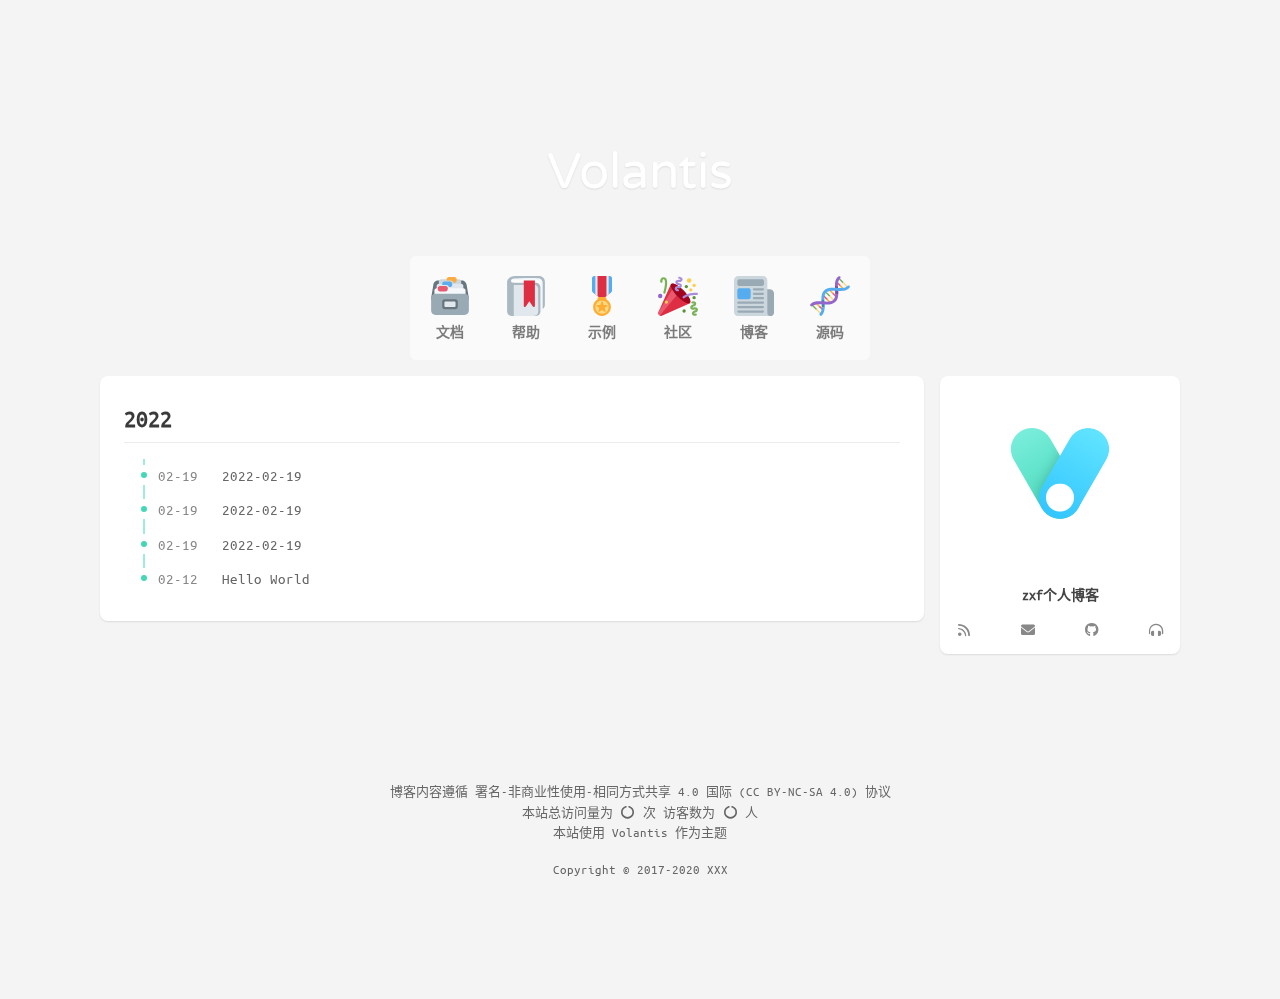
==== commit c177a12f: "Site updated: 2022-02-20 13:19:52" ====
--- a/archives/index.html
+++ b/archives/index.html
@@ -1729,9 +1729,9 @@
   volantis.dom = {}; // 页面Dom see: /source/js/app.js etc.
 
   volantis.GLOBAL_CONFIG ={
-    cdn: {"js":{"app":"/js/app.js","sites":"/js/plugins/sites.js?time=1645109610797","friends":"/js/plugins/friends.js?time=1645109610797","parallax":"/js/plugins/parallax.js?time=1645109610797","rightMenu":"/js/plugins/rightMenu.js?time=1645109610797","contributors":"/js/plugins/contributors.js?time=1645109610797","message":"/js/thirdparty/message.js?time=1645109610797","valine":"https://npm.elemecdn.com/valine@1.4/dist/Valine.min.js","search":"/js/search/hexo.js?time=1645109610797"},"css":{"style":"/css/style.css","message":"/css/message.css?time=1645109610797"}},
+    cdn: {"js":{"app":"/js/app.js","sites":"/js/plugins/sites.js?time=1645334386603","friends":"/js/plugins/friends.js?time=1645334386603","parallax":"/js/plugins/parallax.js?time=1645334386603","rightMenu":"/js/plugins/rightMenu.js?time=1645334386603","contributors":"/js/plugins/contributors.js?time=1645334386603","message":"/js/thirdparty/message.js?time=1645334386603","valine":"https://npm.elemecdn.com/valine@1.4/dist/Valine.min.js","search":"/js/search/hexo.js?time=1645334386603"},"css":{"style":"/css/style.css","message":"/css/message.css?time=1645334386603"}},
     default: {"avatar":"/media/placeholder/avatar/round/3442075.svg","link":"/media/placeholder/link/8f277b4ee0ecd.svg","cover":"/media/placeholder/cover/76b86c0226ffd.svg","image":"/media/placeholder/image/2659360.svg"},
-    lastupdate: new Date('Thu Feb 17 2022 22:53:30 GMT+0800 (GMT+08:00)'),
+    lastupdate: new Date('Sun Feb 20 2022 13:19:46 GMT+0800 (GMT+08:00)'),
     sidebar: {
       for_page: ["blogger","category","tagcloud","donate"],
       for_post: ["toc"],
@@ -2470,6 +2470,54 @@
 						<h2>2022</h2>
 					
 						<div class='timenode'>
+								<a class="meta" href="/2022/02/19/JAVA%E5%AF%B9%E8%B1%A1/">
+									<time>02-19</time>
+									
+										2022-02-19
+									
+									
+									
+									
+								</a>
+						</div>
+				
+			
+				
+				
+					
+						<div class='timenode'>
+								<a class="meta" href="/2022/02/19/JVM/">
+									<time>02-19</time>
+									
+										2022-02-19
+									
+									
+									
+									
+								</a>
+						</div>
+				
+			
+				
+				
+					
+						<div class='timenode'>
+								<a class="meta" href="/2022/02/19/netty-NIO/">
+									<time>02-19</time>
+									
+										2022-02-19
+									
+									
+									
+									
+								</a>
+						</div>
+				
+			
+				
+				
+					
+						<div class='timenode'>
 								<a class="meta" href="/2022/02/12/hello-world/">
 									<time>02-12</time>
 									
@@ -2909,7 +2957,7 @@
       
     </ul>
   </div>
-  <script>volantis.js('/js/plugins/rightMenu.js?time=1645109610797')</script>
+  <script>volantis.js('/js/plugins/rightMenu.js?time=1645334386603')</script>
 
 
 
@@ -2922,19 +2970,19 @@
     
       const sites_api = document.getElementById('sites-api');
       if (sites_api != undefined && typeof SitesJS === 'undefined') {
-        volantis.js("/js/plugins/sites.js?time=1645109610797")
+        volantis.js("/js/plugins/sites.js?time=1645334386603")
       }
     
     
       const friends_api = document.getElementById('friends-api');
       if (friends_api != undefined && typeof FriendsJS === 'undefined') {
-        volantis.js("/js/plugins/friends.js?time=1645109610797")
+        volantis.js("/js/plugins/friends.js?time=1645334386603")
       }
     
     
       const contributors_api = document.getElementById('contributors-api');
       if (contributors_api != undefined && typeof ContributorsJS === 'undefined') {
-        volantis.js("/js/plugins/contributors.js?time=1645109610797")
+        volantis.js("/js/plugins/contributors.js?time=1645334386603")
       }
     
   };
@@ -3059,7 +3107,7 @@
 
   function loadSearchScript() {
     // see: layout/_partial/scripts/_ctrl/cdnCtrl.ejs
-    return volantis.js("/js/search/hexo.js?time=1645109610797");
+    return volantis.js("/js/search/hexo.js?time=1645334386603");
   }
 
   function loadSearchService() {
